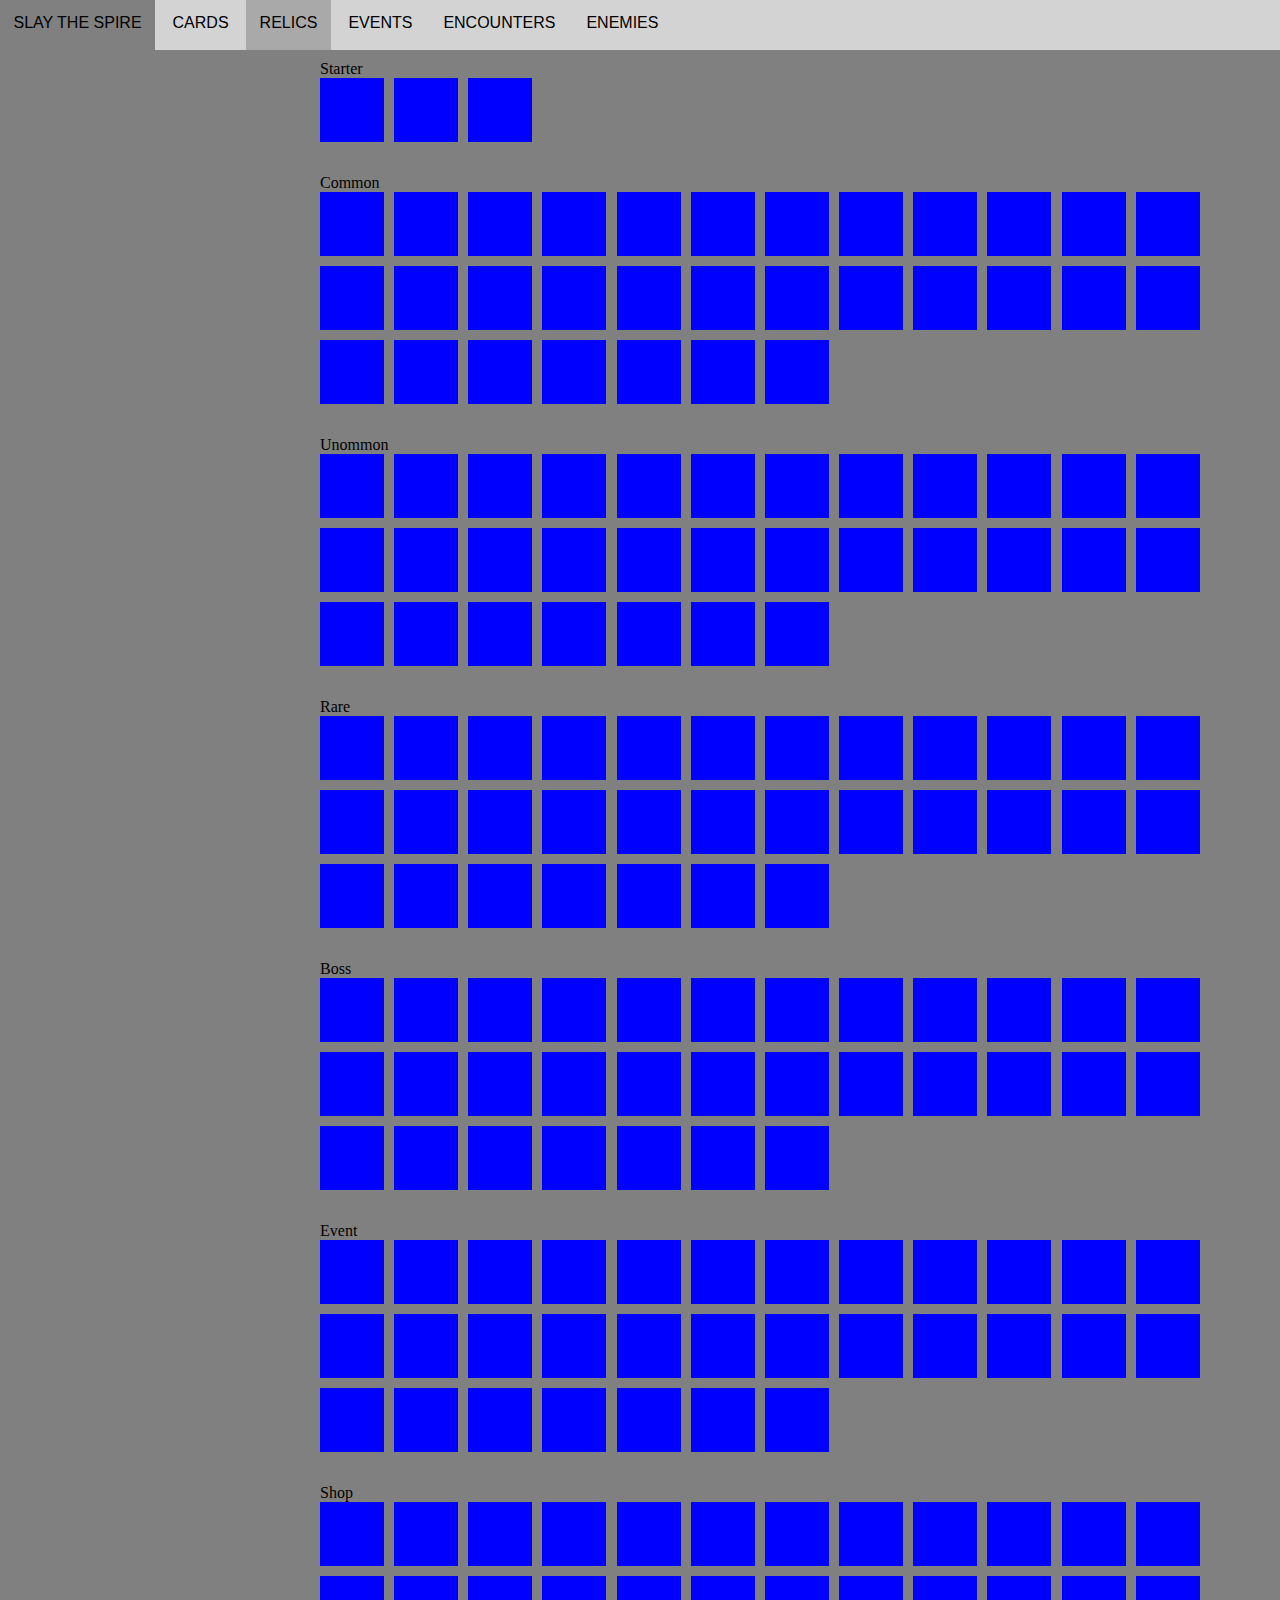
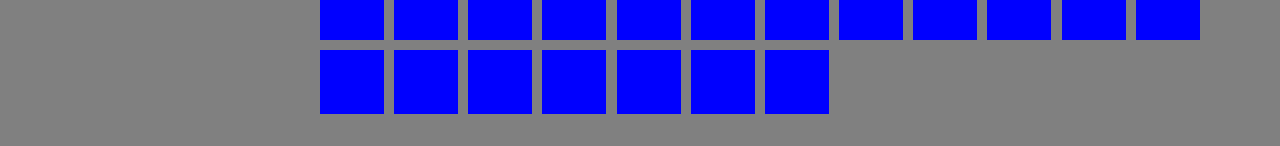
==== relics.html @ 2cd570bb "Minor consistency fix in navbar" ====
<html>
  <head>
    <title>Spire Buddy -- Relics</title>
    <link rel="stylesheet" type="text/css" href="style.css" />
  </head>
  <body>
    <header>
      <!--- TODO probably logo or something instead of just name -->
      <span class="title">Slay the Spire</span>
      <span class="nav-item">
        <a href="/">Cards</a>
      </span>
      <span class="nav-item active">
        <a href="#">Relics</a>
      </span>
      <span class="nav-item">
        <a href="/events.html">Events</a>
      </span>
      <span class="nav-item">
        <a href="/encounters.html">Encounters</a>
      </span>
      <span class="nav-item">
        <a href="/enemies.html">Enemies</a>
      </span>
    </header>
    
    <div class="main">

      <div class="relic-container">

        <div class="relic-cat">
          <span class="relic-cat-name">Starter</span>
          <div class="relic-grid">
            <div class='relic'></div>
            <div class='relic'></div>
            <div class='relic'></div>
          </div>
        </div>

        <div class="relic-cat">
          <span class="relic-cat-name">Common</span>
          <div class="relic-grid">
            <div class='relic'></div>
            <div class='relic'></div>
            <div class='relic'></div>
            <div class='relic'></div>
            <div class='relic'></div>
            <div class='relic'></div>
            <div class='relic'></div>
            <div class='relic'></div>
            <div class='relic'></div>
            <div class='relic'></div>
            <div class='relic'></div>
            <div class='relic'></div>
            <div class='relic'></div>
            <div class='relic'></div>
            <div class='relic'></div>
            <div class='relic'></div>
            <div class='relic'></div>
            <div class='relic'></div>
            <div class='relic'></div>
            <div class='relic'></div>
            <div class='relic'></div>
            <div class='relic'></div>
            <div class='relic'></div>
            <div class='relic'></div>
            <div class='relic'></div>
            <div class='relic'></div>
            <div class='relic'></div>
            <div class='relic'></div>
            <div class='relic'></div>
            <div class='relic'></div>
            <div class='relic'></div>
          </div>
        </div>

        <div class="relic-cat">
          <span class="relic-cat-name">Unommon</span>
          <div class="relic-grid">
            <div class='relic'></div>
            <div class='relic'></div>
            <div class='relic'></div>
            <div class='relic'></div>
            <div class='relic'></div>
            <div class='relic'></div>
            <div class='relic'></div>
            <div class='relic'></div>
            <div class='relic'></div>
            <div class='relic'></div>
            <div class='relic'></div>
            <div class='relic'></div>
            <div class='relic'></div>
            <div class='relic'></div>
            <div class='relic'></div>
            <div class='relic'></div>
            <div class='relic'></div>
            <div class='relic'></div>
            <div class='relic'></div>
            <div class='relic'></div>
            <div class='relic'></div>
            <div class='relic'></div>
            <div class='relic'></div>
            <div class='relic'></div>
            <div class='relic'></div>
            <div class='relic'></div>
            <div class='relic'></div>
            <div class='relic'></div>
            <div class='relic'></div>
            <div class='relic'></div>
            <div class='relic'></div>
          </div>
        </div>

        <div class="relic-cat">
          <span class="relic-cat-name">Rare</span>
          <div class="relic-grid">
            <div class='relic'></div>
            <div class='relic'></div>
            <div class='relic'></div>
            <div class='relic'></div>
            <div class='relic'></div>
            <div class='relic'></div>
            <div class='relic'></div>
            <div class='relic'></div>
            <div class='relic'></div>
            <div class='relic'></div>
            <div class='relic'></div>
            <div class='relic'></div>
            <div class='relic'></div>
            <div class='relic'></div>
            <div class='relic'></div>
            <div class='relic'></div>
            <div class='relic'></div>
            <div class='relic'></div>
            <div class='relic'></div>
            <div class='relic'></div>
            <div class='relic'></div>
            <div class='relic'></div>
            <div class='relic'></div>
            <div class='relic'></div>
            <div class='relic'></div>
            <div class='relic'></div>
            <div class='relic'></div>
            <div class='relic'></div>
            <div class='relic'></div>
            <div class='relic'></div>
            <div class='relic'></div>
          </div>
        </div>

        <div class="relic-cat">
          <span class="relic-cat-name">Boss</span>
          <div class="relic-grid">
            <div class='relic'></div>
            <div class='relic'></div>
            <div class='relic'></div>
            <div class='relic'></div>
            <div class='relic'></div>
            <div class='relic'></div>
            <div class='relic'></div>
            <div class='relic'></div>
            <div class='relic'></div>
            <div class='relic'></div>
            <div class='relic'></div>
            <div class='relic'></div>
            <div class='relic'></div>
            <div class='relic'></div>
            <div class='relic'></div>
            <div class='relic'></div>
            <div class='relic'></div>
            <div class='relic'></div>
            <div class='relic'></div>
            <div class='relic'></div>
            <div class='relic'></div>
            <div class='relic'></div>
            <div class='relic'></div>
            <div class='relic'></div>
            <div class='relic'></div>
            <div class='relic'></div>
            <div class='relic'></div>
            <div class='relic'></div>
            <div class='relic'></div>
            <div class='relic'></div>
            <div class='relic'></div>
          </div>
        </div>


        <div class="relic-cat">
          <span class="relic-cat-name">Event</span>
          <div class="relic-grid">
            <div class='relic'></div>
            <div class='relic'></div>
            <div class='relic'></div>
            <div class='relic'></div>
            <div class='relic'></div>
            <div class='relic'></div>
            <div class='relic'></div>
            <div class='relic'></div>
            <div class='relic'></div>
            <div class='relic'></div>
            <div class='relic'></div>
            <div class='relic'></div>
            <div class='relic'></div>
            <div class='relic'></div>
            <div class='relic'></div>
            <div class='relic'></div>
            <div class='relic'></div>
            <div class='relic'></div>
            <div class='relic'></div>
            <div class='relic'></div>
            <div class='relic'></div>
            <div class='relic'></div>
            <div class='relic'></div>
            <div class='relic'></div>
            <div class='relic'></div>
            <div class='relic'></div>
            <div class='relic'></div>
            <div class='relic'></div>
            <div class='relic'></div>
            <div class='relic'></div>
            <div class='relic'></div>
          </div>
        </div>


        <div class="relic-cat">
          <span class="relic-cat-name">Shop</span>
          <div class="relic-grid">
            <div class='relic'></div>
            <div class='relic'></div>
            <div class='relic'></div>
            <div class='relic'></div>
            <div class='relic'></div>
            <div class='relic'></div>
            <div class='relic'></div>
            <div class='relic'></div>
            <div class='relic'></div>
            <div class='relic'></div>
            <div class='relic'></div>
            <div class='relic'></div>
            <div class='relic'></div>
            <div class='relic'></div>
            <div class='relic'></div>
            <div class='relic'></div>
            <div class='relic'></div>
            <div class='relic'></div>
            <div class='relic'></div>
            <div class='relic'></div>
            <div class='relic'></div>
            <div class='relic'></div>
            <div class='relic'></div>
            <div class='relic'></div>
            <div class='relic'></div>
            <div class='relic'></div>
            <div class='relic'></div>
            <div class='relic'></div>
            <div class='relic'></div>
            <div class='relic'></div>
            <div class='relic'></div>
          </div>
        </div>

      </div>

    </div>
  </body>
</html>
---- style.css ----
/*
 * TODO
 *
 * All colors need tweaking
 *
 */

body {
    background-color: grey;
    margin: 0;
    padding: 0;
}

header {
    height: 50px;
    position: fixed;
    width: 100%;
    background-color: lightgrey;
}

header a {
    display: inline-block;
    box-sizing: border-box;
    height: 50px;
    padding: 13.5px 13.5px 0;

    text-decoration: none;
    text-transform: uppercase;
    font-family: sans-serif;
    font-size: 16px;
    color: inherit;
}

header span {
    display: inline-block;
}

header span.title {
    box-sizing: border-box;
    height: 50px;
    padding: 13.5px 13.5px 0;

    text-transform: uppercase;
    font-family: sans-serif;
    font-size: 16px;

    background-color: grey;
}

header span.active {
    background-color: darkgrey;
}

header span.nav-item:hover {
    background-color: darkgrey;
}

.main {
    margin-left: 320px;
    padding-top: 60px;
}

.relic-container {
    padding-right: 80px;
}

.relic-cat {
    padding-bottom: 32px;
}

.relic-grid {
    display: grid;
    grid-template-columns: repeat(auto-fill, minmax(64px, 1fr));
    grid-gap: 10px;
}

.relic {
    width: 64px;
    height: 64px;
    background-color: blue;
}
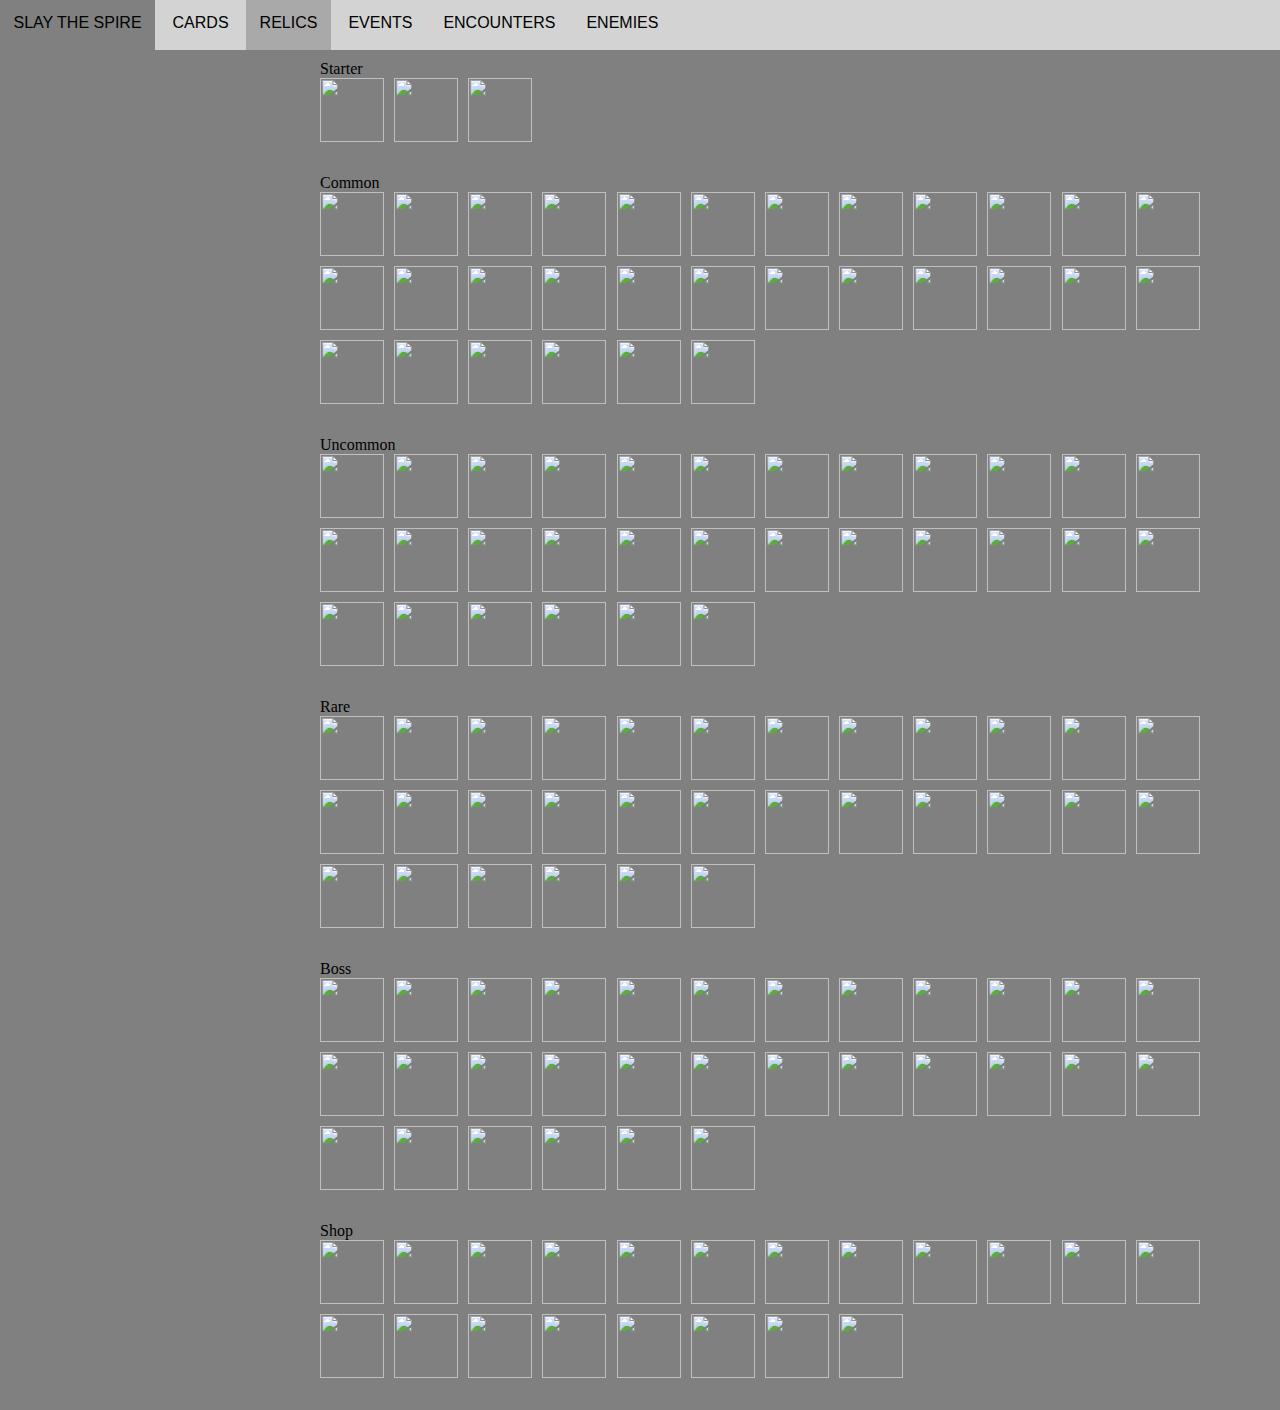
==== commit a623b131: "Relics" ====
--- a/relics.html
+++ b/relics.html
@@ -1,6 +1,6 @@
 <html>
   <head>
-    <title>Spire Buddy -- Relics</title>
+    <title>Relics -- Spire Buddy</title>
     <link rel="stylesheet" type="text/css" href="style.css" />
   </head>
   <body>
@@ -28,236 +28,1363 @@
 
       <div class="relic-container">
 
-        <div class="relic-cat">
-          <span class="relic-cat-name">Starter</span>
-          <div class="relic-grid">
-            <div class='relic'></div>
-            <div class='relic'></div>
-            <div class='relic'></div>
+        <div class='relic-cat'>
+          <span class='relic-cat-name'>Starter</span>
+          <div class='relic-grid'>
+            <div class='relic'>
+              <img src='http://localhost:8080/relics/BurningBlood.png' width='64', height='64'>
+              <span class='relic-sidebar'>
+                <img src='http://localhost:8080/relics/BurningBlood.png' width='128' height='128'>
+                <p class='relic-name'>Burning Blood</p>
+                <p class='relic-desc'>At the end of combat, heal <span class="hl-number">6</span> HP. </p>
+                <p class='relic-flavor'>Your body's own blood burns with an undying rage.</p>
+                <p class='ironclad-only'></p>
+              </span>
+            </div>
+            <div class='relic'>
+              <img src='http://localhost:8080/relics/CrackedCore.png' width='64', height='64'>
+              <span class='relic-sidebar'>
+                <img src='http://localhost:8080/relics/CrackedCore.png' width='128' height='128'>
+                <p class='relic-name'>Cracked Core</p>
+                <p class='relic-desc'>At the start of each combat, <span class="hl-keyword">Channel</span> <span class="hl-number">1</span> <span class="hl-keyword">Lightning.</span> </p>
+                <p class='relic-flavor'>The mysterious life force which powers the Automatons within the Spire. It appears to be cracked.</p>
+                <p class='defect-only'></p>
+              </span>
+            </div>
+            <div class='relic'>
+              <img src='http://localhost:8080/relics/RingoftheSnake.png' width='64', height='64'>
+              <span class='relic-sidebar'>
+                <img src='http://localhost:8080/relics/RingoftheSnake.png' width='128' height='128'>
+                <p class='relic-name'>Ring of the Snake</p>
+                <p class='relic-desc'>At the start of each combat, draw <span class="hl-number">2</span> additional cards. </p>
+                <p class='relic-flavor'>Made from a fossilized snake. Represents great skill as a huntress.</p>
+                <p class='silent-only'></p>
+              </span>
+            </div>
           </div>
         </div>
 
-        <div class="relic-cat">
-          <span class="relic-cat-name">Common</span>
-          <div class="relic-grid">
-            <div class='relic'></div>
-            <div class='relic'></div>
-            <div class='relic'></div>
-            <div class='relic'></div>
-            <div class='relic'></div>
-            <div class='relic'></div>
-            <div class='relic'></div>
-            <div class='relic'></div>
-            <div class='relic'></div>
-            <div class='relic'></div>
-            <div class='relic'></div>
-            <div class='relic'></div>
-            <div class='relic'></div>
-            <div class='relic'></div>
-            <div class='relic'></div>
-            <div class='relic'></div>
-            <div class='relic'></div>
-            <div class='relic'></div>
-            <div class='relic'></div>
-            <div class='relic'></div>
-            <div class='relic'></div>
-            <div class='relic'></div>
-            <div class='relic'></div>
-            <div class='relic'></div>
-            <div class='relic'></div>
-            <div class='relic'></div>
-            <div class='relic'></div>
-            <div class='relic'></div>
-            <div class='relic'></div>
-            <div class='relic'></div>
-            <div class='relic'></div>
+        <div class='relic-cat'>
+          <span class='relic-cat-name'>Common</span>
+          <div class='relic-grid'>
+            <div class='relic'>
+              <img src='http://localhost:8080/relics/Anchor.png' width='64', height='64'>
+              <span class='relic-sidebar'>
+                <img src='http://localhost:8080/relics/Anchor.png' width='128' height='128'>
+                <p class='relic-name'>Anchor</p>
+                <p class='relic-desc'>Start each combat with <span class="hl-number">10</span> <span class="hl-keyword">Block.</span> </p>
+                <p class='relic-flavor'>Holding this miniature trinket, you feel heavier and more stable.</p>
+              </span>
+            </div>
+            <div class='relic'>
+              <img src='http://localhost:8080/relics/AncientTeaSet.png' width='64', height='64'>
+              <span class='relic-sidebar'>
+                <img src='http://localhost:8080/relics/AncientTeaSet.png' width='128' height='128'>
+                <p class='relic-name'>Ancient Tea Set</p>
+                <p class='relic-desc'>Whenever you enter a Rest Site, start the next combat with [R] [R] . </p>
+                <p class='relic-flavor'>The key to a refreshing night's rest.</p>
+              </span>
+            </div>
+            <div class='relic'>
+              <img src='http://localhost:8080/relics/ArtofWar.png' width='64', height='64'>
+              <span class='relic-sidebar'>
+                <img src='http://localhost:8080/relics/ArtofWar.png' width='128' height='128'>
+                <p class='relic-name'>Art of War</p>
+                <p class='relic-desc'>If you do not play any <span class="hl-keyword">Attacks</span> during your turn, gain an extra [R] next turn. </p>
+                <p class='relic-flavor'>This ancient manuscript contains wisdom from a past age.</p>
+              </span>
+            </div>
+            <div class='relic'>
+              <img src='http://localhost:8080/relics/BagofMarbles.png' width='64', height='64'>
+              <span class='relic-sidebar'>
+                <img src='http://localhost:8080/relics/BagofMarbles.png' width='128' height='128'>
+                <p class='relic-name'>Bag of Marbles</p>
+                <p class='relic-desc'>At the start of each combat, apply <span class="hl-number">1</span> <span class="hl-keyword">Vulnerable</span> to ALL enemies. </p>
+                <p class='relic-flavor'>A once popular toy in the City. Useful for throwing enemies off balance.</p>
+              </span>
+            </div>
+            <div class='relic'>
+              <img src='http://localhost:8080/relics/BagofPreparation.png' width='64', height='64'>
+              <span class='relic-sidebar'>
+                <img src='http://localhost:8080/relics/BagofPreparation.png' width='128' height='128'>
+                <p class='relic-name'>Bag of Preparation</p>
+                <p class='relic-desc'>At the start of each combat, draw <span class="hl-number">2</span> additional cards. </p>
+                <p class='relic-flavor'>Oversized adventurer's pack. Has many pockets and straps.</p>
+              </span>
+            </div>
+            <div class='relic'>
+              <img src='http://localhost:8080/relics/BloodVial.png' width='64', height='64'>
+              <span class='relic-sidebar'>
+                <img src='http://localhost:8080/relics/BloodVial.png' width='128' height='128'>
+                <p class='relic-name'>Blood Vial</p>
+                <p class='relic-desc'>At the start of each combat, heal <span class="hl-number">2</span> HP. </p>
+                <p class='relic-flavor'>A vial containing the blood of a pure and elder vampire.</p>
+              </span>
+            </div>
+            <div class='relic'>
+              <img src='http://localhost:8080/relics/BronzeScales.png' width='64', height='64'>
+              <span class='relic-sidebar'>
+                <img src='http://localhost:8080/relics/BronzeScales.png' width='128' height='128'>
+                <p class='relic-name'>Bronze Scales</p>
+                <p class='relic-desc'>At the start of each combat, gain <span class="hl-number">3</span> <span class="hl-keyword">Thorns.</span> </p>
+                <p class='relic-flavor'>The sharp scales of the Guardian. Rearranges itself to protect its user. </p>
+              </span>
+            </div>
+            <div class='relic'>
+              <img src='http://localhost:8080/relics/CentennialPuzzle.png' width='64', height='64'>
+              <span class='relic-sidebar'>
+                <img src='http://localhost:8080/relics/CentennialPuzzle.png' width='128' height='128'>
+                <p class='relic-name'>Centennial Puzzle</p>
+                <p class='relic-desc'>The first time you lose HP each combat, draw <span class="hl-number">3</span> cards. </p>
+                <p class='relic-flavor'>Upon solving the puzzle you feel a powerful warmth in your chest.</p>
+              </span>
+            </div>
+            <div class='relic'>
+              <img src='http://localhost:8080/relics/DataDisk.png' width='64', height='64'>
+              <span class='relic-sidebar'>
+                <img src='http://localhost:8080/relics/DataDisk.png' width='128' height='128'>
+                <p class='relic-name'>Data Disk</p>
+                <p class='relic-desc'>Start each combat with <span class="hl-number">1</span> <span class="hl-keyword">Focus.</span> </p>
+                <p class='relic-flavor'>This disk contains precious data on birds and snakes.</p>
+                <p class='defect-only'></p>
+              </span>
+            </div>
+            <div class='relic'>
+              <img src='http://localhost:8080/relics/DreamCatcher.png' width='64', height='64'>
+              <span class='relic-sidebar'>
+                <img src='http://localhost:8080/relics/DreamCatcher.png' width='128' height='128'>
+                <p class='relic-name'>Dream Catcher</p>
+                <p class='relic-desc'>Whenever you <span class="hl-keyword">Rest,</span> you may add a card to your deck. </p>
+                <p class='relic-flavor'>The northern tribes would often use dream catchers at night, believing they led to self improvement.</p>
+              </span>
+            </div>
+            <div class='relic'>
+              <img src='http://localhost:8080/relics/HappyFlower.png' width='64', height='64'>
+              <span class='relic-sidebar'>
+                <img src='http://localhost:8080/relics/HappyFlower.png' width='128' height='128'>
+                <p class='relic-name'>Happy Flower</p>
+                <p class='relic-desc'>Every <span class="hl-number">3</span> turns, gain [R] . </p>
+                <p class='relic-flavor'>This unceasingly joyous plant is a popular novelty item among nobles.</p>
+              </span>
+            </div>
+            <div class='relic'>
+              <img src='http://localhost:8080/relics/JuzuBracelet.png' width='64', height='64'>
+              <span class='relic-sidebar'>
+                <img src='http://localhost:8080/relics/JuzuBracelet.png' width='128' height='128'>
+                <p class='relic-name'>Juzu Bracelet</p>
+                <p class='relic-desc'>Regular enemy combats are no longer encountered in <span class="hl-keyword">?</span> rooms. </p>
+                <p class='relic-flavor'>A ward against the unknown.</p>
+              </span>
+            </div>
+            <div class='relic'>
+              <img src='http://localhost:8080/relics/Lantern.png' width='64', height='64'>
+              <span class='relic-sidebar'>
+                <img src='http://localhost:8080/relics/Lantern.png' width='128' height='128'>
+                <p class='relic-name'>Lantern</p>
+                <p class='relic-desc'>Gain [R] on the first turn of each combat. </p>
+                <p class='relic-flavor'>An eerie lantern which illuminates only for the wielder.</p>
+              </span>
+            </div>
+            <div class='relic'>
+              <img src='http://localhost:8080/relics/MawBank.png' width='64', height='64'>
+              <span class='relic-sidebar'>
+                <img src='http://localhost:8080/relics/MawBank.png' width='128' height='128'>
+                <p class='relic-name'>Maw Bank</p>
+                <p class='relic-desc'>Whenever you climb a floor, gain <span class="hl-number">12</span> <span class="hl-keyword">Gold.</span> No longer works when you spend any <span class="hl-keyword">Gold</span> at the shop. </p>
+                <p class='relic-flavor'>Surprisingly popular, despite maw attacks being a regular occurrence.</p>
+              </span>
+            </div>
+            <div class='relic'>
+              <img src='http://localhost:8080/relics/OddlySmoothStone.png' width='64', height='64'>
+              <span class='relic-sidebar'>
+                <img src='http://localhost:8080/relics/OddlySmoothStone.png' width='128' height='128'>
+                <p class='relic-name'>Oddly Smooth Stone</p>
+                <p class='relic-desc'>Start each combat with <span class="hl-number">1</span> <span class="hl-keyword">Dexterity.</span> </p>
+                <p class='relic-flavor'>You have never seen something so smooth and pristine. This must be the work of the Ancients.</p>
+              </span>
+            </div>
+            <div class='relic'>
+              <img src='http://localhost:8080/relics/Omamori.png' width='64', height='64'>
+              <span class='relic-sidebar'>
+                <img src='http://localhost:8080/relics/Omamori.png' width='128' height='128'>
+                <p class='relic-name'>Omamori</p>
+                <p class='relic-desc'>Negate the next <span class="hl-number">2</span> <span class="hl-red">Curses</span> you obtain. </p>
+                <p class='relic-flavor'>A common charm for staving off vile spirits. This one seems to possess a spark of divine energy.</p>
+              </span>
+            </div>
+            <div class='relic'>
+              <img src='http://localhost:8080/relics/Orichalcum.png' width='64', height='64'>
+              <span class='relic-sidebar'>
+                <img src='http://localhost:8080/relics/Orichalcum.png' width='128' height='128'>
+                <p class='relic-name'>Orichalcum</p>
+                <p class='relic-desc'>If you end your turn without <span class="hl-keyword">Block,</span> gain <span class="hl-number">6</span> <span class="hl-keyword">Block.</span> </p>
+                <p class='relic-flavor'>A green tinted metal of an unknown origin. Seemingly indestructible.</p>
+              </span>
+            </div>
+            <div class='relic'>
+              <img src='http://localhost:8080/relics/PenNib.png' width='64', height='64'>
+              <span class='relic-sidebar'>
+                <img src='http://localhost:8080/relics/PenNib.png' width='128' height='128'>
+                <p class='relic-name'>Pen Nib</p>
+                <p class='relic-desc'>Every <span class="hl-number">10th</span> <span class="hl-keyword">Attack</span> you play deals double damage. </p>
+                <p class='relic-flavor'>Holding the nib, you can see everyone ever slain by a previous owner of the pen. A violent history.</p>
+              </span>
+            </div>
+            <div class='relic'>
+              <img src='http://localhost:8080/relics/PotionBelt.png' width='64', height='64'>
+              <span class='relic-sidebar'>
+                <img src='http://localhost:8080/relics/PotionBelt.png' width='128' height='128'>
+                <p class='relic-name'>Potion Belt</p>
+                <p class='relic-desc'>Upon pickup, gain <span class="hl-number">2</span> Potion slots. </p>
+                <p class='relic-flavor'>I can hold more Potions using this belt!</p>
+              </span>
+            </div>
+            <div class='relic'>
+              <img src='http://localhost:8080/relics/PreservedInsect.png' width='64', height='64'>
+              <span class='relic-sidebar'>
+                <img src='http://localhost:8080/relics/PreservedInsect.png' width='128' height='128'>
+                <p class='relic-name'>Preserved Insect</p>
+                <p class='relic-desc'>Enemies in Elite rooms have <span class="hl-number">25%</span> less HP. </p>
+                <p class='relic-flavor'>The insect seems to create a shrinking aura that targets particularly large enemies.</p>
+              </span>
+            </div>
+            <div class='relic'>
+              <img src='http://localhost:8080/relics/RedSkull.png' width='64', height='64'>
+              <span class='relic-sidebar'>
+                <img src='http://localhost:8080/relics/RedSkull.png' width='128' height='128'>
+                <p class='relic-name'>Red Skull</p>
+                <p class='relic-desc'>While your HP is at or below <span class="hl-number">50%,</span> you have <span class="hl-number">3</span> additional <span class="hl-keyword">Strength.</span> </p>
+                <p class='relic-flavor'>A small skull covered in ornamental paint.</p>
+                <p class='ironclad-only'></p>
+              </span>
+            </div>
+            <div class='relic'>
+              <img src='http://localhost:8080/relics/RegalPillow.png' width='64', height='64'>
+              <span class='relic-sidebar'>
+                <img src='http://localhost:8080/relics/RegalPillow.png' width='128' height='128'>
+                <p class='relic-name'>Regal Pillow</p>
+                <p class='relic-desc'>Heal an additional <span class="hl-number">15</span> HP when you <span class="hl-keyword">Rest.</span> </p>
+                <p class='relic-flavor'>Now you can get a proper night's rest.</p>
+              </span>
+            </div>
+            <div class='relic'>
+              <img src='http://localhost:8080/relics/SmilingMask.png' width='64', height='64'>
+              <span class='relic-sidebar'>
+                <img src='http://localhost:8080/relics/SmilingMask.png' width='128' height='128'>
+                <p class='relic-name'>Smiling Mask</p>
+                <p class='relic-desc'>The merchant's card removal service now always costs <span class="hl-number">50</span> <span class="hl-keyword">Gold.</span> </p>
+                <p class='relic-flavor'>Mask worn by the merchant. He must have spares...</p>
+              </span>
+            </div>
+            <div class='relic'>
+              <img src='http://localhost:8080/relics/SnakeSkull.png' width='64', height='64'>
+              <span class='relic-sidebar'>
+                <img src='http://localhost:8080/relics/SnakeSkull.png' width='128' height='128'>
+                <p class='relic-name'>Snecko Skull</p>
+                <p class='relic-desc'>Whenever you apply <span class="hl-keyword">Poison,</span> apply an additional <span class="hl-number">1</span> <span class="hl-keyword">Poison.</span> </p>
+                <p class='relic-flavor'>A snecko skull in pristine condition. Mysteriously clean and smooth, dirt and grime fall off inexplicably.</p>
+                <p class='silent-only'></p>
+              </span>
+            </div>
+            <div class='relic'>
+              <img src='http://localhost:8080/relics/Strawberry.png' width='64', height='64'>
+              <span class='relic-sidebar'>
+                <img src='http://localhost:8080/relics/Strawberry.png' width='128' height='128'>
+                <p class='relic-name'>Strawberry</p>
+                <p class='relic-desc'>Upon pickup, raise your Max HP by <span class="hl-number">7.</span> </p>
+                <p class='relic-flavor'>"Delicious! Haven't seen any of these since the blight." - Ranwid</p>
+              </span>
+            </div>
+            <div class='relic'>
+              <img src='http://localhost:8080/relics/Boot.png' width='64', height='64'>
+              <span class='relic-sidebar'>
+                <img src='http://localhost:8080/relics/Boot.png' width='128' height='128'>
+                <p class='relic-name'>The Boot</p>
+                <p class='relic-desc'>Whenever you would deal <span class="hl-number">4</span> or less unblocked <span class="hl-keyword">Attack</span> damage, increase it to <span class="hl-number">5.</span> </p>
+                <p class='relic-flavor'>When wound up, the boot grows larger in size.</p>
+              </span>
+            </div>
+            <div class='relic'>
+              <img src='http://localhost:8080/relics/TinyChest.png' width='64', height='64'>
+              <span class='relic-sidebar'>
+                <img src='http://localhost:8080/relics/TinyChest.png' width='128' height='128'>
+                <p class='relic-name'>Tiny Chest</p>
+                <p class='relic-desc'>Gain <span class="hl-number">30</span> <span class="hl-keyword">Gold.</span> You are <span class="hl-number">10%</span> more likely to find treasure in ? rooms. </p>
+                <p class='relic-flavor'>"A fine prototype." - The Architect</p>
+              </span>
+            </div>
+            <div class='relic'>
+              <img src='http://localhost:8080/relics/Vajra.png' width='64', height='64'>
+              <span class='relic-sidebar'>
+                <img src='http://localhost:8080/relics/Vajra.png' width='128' height='128'>
+                <p class='relic-name'>Vajra</p>
+                <p class='relic-desc'>Start each combat with <span class="hl-number">1</span> <span class="hl-keyword">Strength.</span> </p>
+                <p class='relic-flavor'>An ornamental relic given to warriors displaying glory in battle.</p>
+              </span>
+            </div>
+            <div class='relic'>
+              <img src='http://localhost:8080/relics/WarPaint.png' width='64', height='64'>
+              <span class='relic-sidebar'>
+                <img src='http://localhost:8080/relics/WarPaint.png' width='128' height='128'>
+                <p class='relic-name'>War Paint</p>
+                <p class='relic-desc'>Upon pickup, <span class="hl-keyword">Upgrade</span> <span class="hl-number">2</span> random <span class="hl-keyword">Skills.</span> </p>
+                <p class='relic-flavor'>In the past, Ironclads would create wards using enchanted war paint before charging into battle.</p>
+              </span>
+            </div>
+            <div class='relic'>
+              <img src='http://localhost:8080/relics/Whetstone.png' width='64', height='64'>
+              <span class='relic-sidebar'>
+                <img src='http://localhost:8080/relics/Whetstone.png' width='128' height='128'>
+                <p class='relic-name'>Whetstone</p>
+                <p class='relic-desc'>Upon pickup, <span class="hl-keyword">Upgrade</span> <span class="hl-number">2</span> random <span class="hl-keyword">Attacks.</span> </p>
+                <p class='relic-flavor'>"Flesh never beats steel." - Kublai the Great</p>
+              </span>
+            </div>
           </div>
         </div>
 
-        <div class="relic-cat">
-          <span class="relic-cat-name">Unommon</span>
-          <div class="relic-grid">
-            <div class='relic'></div>
-            <div class='relic'></div>
-            <div class='relic'></div>
-            <div class='relic'></div>
-            <div class='relic'></div>
-            <div class='relic'></div>
-            <div class='relic'></div>
-            <div class='relic'></div>
-            <div class='relic'></div>
-            <div class='relic'></div>
-            <div class='relic'></div>
-            <div class='relic'></div>
-            <div class='relic'></div>
-            <div class='relic'></div>
-            <div class='relic'></div>
-            <div class='relic'></div>
-            <div class='relic'></div>
-            <div class='relic'></div>
-            <div class='relic'></div>
-            <div class='relic'></div>
-            <div class='relic'></div>
-            <div class='relic'></div>
-            <div class='relic'></div>
-            <div class='relic'></div>
-            <div class='relic'></div>
-            <div class='relic'></div>
-            <div class='relic'></div>
-            <div class='relic'></div>
-            <div class='relic'></div>
-            <div class='relic'></div>
-            <div class='relic'></div>
+        <div class='relic-cat'>
+          <span class='relic-cat-name'>Uncommon</span>
+          <div class='relic-grid'>
+            <div class='relic'>
+              <img src='http://localhost:8080/relics/BlueCandle.png' width='64', height='64'>
+              <span class='relic-sidebar'>
+                <img src='http://localhost:8080/relics/BlueCandle.png' width='128' height='128'>
+                <p class='relic-name'>Blue Candle</p>
+                <p class='relic-desc'>Unplayable <span class="hl-keyword">Curse</span> cards can now be played. <br>
+            <br>
+            Playing a <span class="hl-keyword">Curse</span> will make you lose <span class="hl-number">1</span> HP and <span class="hl-keyword">Exhausts</span> the card. </p>
+                <p class='relic-flavor'>The flame ignites when shrouded in darkness.</p>
+              </span>
+            </div>
+            <div class='relic'>
+              <img src='http://localhost:8080/relics/BottledFlame.png' width='64', height='64'>
+              <span class='relic-sidebar'>
+                <img src='http://localhost:8080/relics/BottledFlame.png' width='128' height='128'>
+                <p class='relic-name'>Bottled Flame</p>
+                <p class='relic-desc'>Upon pickup, choose an <span class="hl-keyword">Attack</span> card. At the start of each combat, this card will be in your hand. </p>
+                <p class='relic-flavor'>Inside the bottle resides a flame that eternally burns.</p>
+              </span>
+            </div>
+            <div class='relic'>
+              <img src='http://localhost:8080/relics/BottledLightning.png' width='64', height='64'>
+              <span class='relic-sidebar'>
+                <img src='http://localhost:8080/relics/BottledLightning.png' width='128' height='128'>
+                <p class='relic-name'>Bottled Lightning</p>
+                <p class='relic-desc'>Upon pickup, choose a <span class="hl-keyword">Skill</span> card. At the start of each combat, this card will be in your hand. </p>
+                <p class='relic-flavor'>Peering into the swirling maelstrom, you see a part of yourself staring back.</p>
+              </span>
+            </div>
+            <div class='relic'>
+              <img src='http://localhost:8080/relics/BottledTornado.png' width='64', height='64'>
+              <span class='relic-sidebar'>
+                <img src='http://localhost:8080/relics/BottledTornado.png' width='128' height='128'>
+                <p class='relic-name'>Bottled Tornado</p>
+                <p class='relic-desc'>Upon pickup, choose a <span class="hl-keyword">Power</span> card. At the start of each combat, this card will be in your hand. </p>
+                <p class='relic-flavor'>The bottle gently hums and whirs.</p>
+              </span>
+            </div>
+            <div class='relic'>
+              <img src='http://localhost:8080/relics/DarkstonePeriapt.png' width='64', height='64'>
+              <span class='relic-sidebar'>
+                <img src='http://localhost:8080/relics/DarkstonePeriapt.png' width='128' height='128'>
+                <p class='relic-name'>Darkstone Periapt</p>
+                <p class='relic-desc'>Whenever you obtain a <span class="hl-keyword">Curse,</span> increase your Max HP by <span class="hl-number">6.</span> </p>
+                <p class='relic-flavor'>The stone draws power from dark energy, converting it into vitality for the wearer.</p>
+              </span>
+            </div>
+            <div class='relic'>
+              <img src='http://localhost:8080/relics/FrozenEgg2.png' width='64', height='64'>
+              <span class='relic-sidebar'>
+                <img src='http://localhost:8080/relics/FrozenEgg2.png' width='128' height='128'>
+                <p class='relic-name'>Frozen Egg</p>
+                <p class='relic-desc'>Whenever you add a <span class="hl-keyword">Power</span> card to your deck, it is <span class="hl-keyword">Upgraded.</span> </p>
+                <p class='relic-flavor'>The egg lies inert and frozen, never to hatch.</p>
+              </span>
+            </div>
+            <div class='relic'>
+              <img src='http://localhost:8080/relics/Cables.png' width='64', height='64'>
+              <span class='relic-sidebar'>
+                <img src='http://localhost:8080/relics/Cables.png' width='128' height='128'>
+                <p class='relic-name'>Gold-Plated Cables</p>
+                <p class='relic-desc'>Your rightmost Orb triggers its passive an additional time. </p>
+                <p class='relic-flavor'>"Interesting! Even automatons are affected by placebo." - Ranwid</p>
+                <p class='defect-only'></p>
+              </span>
+            </div>
+            <div class='relic'>
+              <img src='http://localhost:8080/relics/GremlinHorn.png' width='64', height='64'>
+              <span class='relic-sidebar'>
+                <img src='http://localhost:8080/relics/GremlinHorn.png' width='128' height='128'>
+                <p class='relic-name'>Gremlin Horn</p>
+                <p class='relic-desc'>Whenever an enemy dies, gain [R] and draw <span class="hl-number">1</span> card. </p>
+                <p class='relic-flavor'>"Gremlin Nobs are capable of growing until the day they die. Remarkable." - Ranwid</p>
+              </span>
+            </div>
+            <div class='relic'>
+              <img src='http://localhost:8080/relics/Kunai.png' width='64', height='64'>
+              <span class='relic-sidebar'>
+                <img src='http://localhost:8080/relics/Kunai.png' width='128' height='128'>
+                <p class='relic-name'>Kunai</p>
+                <p class='relic-desc'>Every time you play <span class="hl-number">3</span> <span class="hl-keyword">Attacks</span> in a single turn, gain <span class="hl-number">1</span> <span class="hl-keyword">Dexterity.</span> </p>
+                <p class='relic-flavor'>A blade favored by assassins for its lethality at range.</p>
+              </span>
+            </div>
+            <div class='relic'>
+              <img src='http://localhost:8080/relics/LetterOpener.png' width='64', height='64'>
+              <span class='relic-sidebar'>
+                <img src='http://localhost:8080/relics/LetterOpener.png' width='128' height='128'>
+                <p class='relic-name'>Letter Opener</p>
+                <p class='relic-desc'>Every time you play <span class="hl-number">3</span> Skills in a single turn, deal <span class="hl-number">5</span> damage to ALL enemies. </p>
+                <p class='relic-flavor'>Unnaturally sharp.</p>
+              </span>
+            </div>
+            <div class='relic'>
+              <img src='http://localhost:8080/relics/Matryoshka.png' width='64', height='64'>
+              <span class='relic-sidebar'>
+                <img src='http://localhost:8080/relics/Matryoshka.png' width='128' height='128'>
+                <p class='relic-name'>Matryoshka</p>
+                <p class='relic-desc'>The next <span class="hl-number">2</span> chests you open contain <span class="hl-number">2</span> <span class="hl-keyword">Relics.</span> (Excludes boss chests) </p>
+                <p class='relic-flavor'>A stackable set of painted dolls. The paint depicts an unknown bird with white eyes and blue feathers.</p>
+              </span>
+            </div>
+            <div class='relic'>
+              <img src='http://localhost:8080/relics/MeatontheBone.png' width='64', height='64'>
+              <span class='relic-sidebar'>
+                <img src='http://localhost:8080/relics/MeatontheBone.png' width='128' height='128'>
+                <p class='relic-name'>Meat on the Bone</p>
+                <p class='relic-desc'>If your HP is at or below <span class="hl-number">50%</span> at the end of combat, heal <span class="hl-number">12</span> HP. </p>
+                <p class='relic-flavor'>The meat keeps replenishing, never seeming to fully run out.</p>
+              </span>
+            </div>
+            <div class='relic'>
+              <img src='http://localhost:8080/relics/MercuryHourglass.png' width='64', height='64'>
+              <span class='relic-sidebar'>
+                <img src='http://localhost:8080/relics/MercuryHourglass.png' width='128' height='128'>
+                <p class='relic-name'>Mercury Hourglass</p>
+                <p class='relic-desc'>At the start of your turn, deal <span class="hl-number">3</span> damage to ALL enemies. </p>
+                <p class='relic-flavor'>An enchanted hourglass that endlessly drips.</p>
+              </span>
+            </div>
+            <div class='relic'>
+              <img src='http://localhost:8080/relics/MoltenEgg2.png' width='64', height='64'>
+              <span class='relic-sidebar'>
+                <img src='http://localhost:8080/relics/MoltenEgg2.png' width='128' height='128'>
+                <p class='relic-name'>Molten Egg</p>
+                <p class='relic-desc'>Whenever you add an <span class="hl-keyword">Attack</span> card to your deck, it is <span class="hl-keyword">Upgraded.</span> </p>
+                <p class='relic-flavor'>The egg of a Phoenix. It glows red hot with a simmering lava.</p>
+              </span>
+            </div>
+            <div class='relic'>
+              <img src='http://localhost:8080/relics/MummifiedHand.png' width='64', height='64'>
+              <span class='relic-sidebar'>
+                <img src='http://localhost:8080/relics/MummifiedHand.png' width='128' height='128'>
+                <p class='relic-name'>Mummified Hand</p>
+                <p class='relic-desc'>Whenever you play a <span class="hl-keyword">Power,</span> a random card in your hand costs <span class="hl-number">0</span> for the turn. </p>
+                <p class='relic-flavor'>Frequently twitches, especially when your pulse is high.</p>
+              </span>
+            </div>
+            <div class='relic'>
+              <img src='http://localhost:8080/relics/NinjaScroll.png' width='64', height='64'>
+              <span class='relic-sidebar'>
+                <img src='http://localhost:8080/relics/NinjaScroll.png' width='128' height='128'>
+                <p class='relic-name'>Ninja Scroll</p>
+                <p class='relic-desc'>Start each combat with <span class="hl-number">3</span> <span class="hl-keyword">Shivs</span> in hand. </p>
+                <p class='relic-flavor'>Contains the secrets of assassination.</p>
+                <p class='silent-only'></p>
+              </span>
+            </div>
+            <div class='relic'>
+              <img src='http://localhost:8080/relics/OrnamentalFan.png' width='64', height='64'>
+              <span class='relic-sidebar'>
+                <img src='http://localhost:8080/relics/OrnamentalFan.png' width='128' height='128'>
+                <p class='relic-name'>Ornamental Fan</p>
+                <p class='relic-desc'>Every time you play <span class="hl-number">3</span> <span class="hl-keyword">Attacks</span> in a single turn, gain <span class="hl-number">4</span> <span class="hl-keyword">Block.</span> </p>
+                <p class='relic-flavor'>The fan seems to extend and harden as blood is spilled.</p>
+              </span>
+            </div>
+            <div class='relic'>
+              <img src='http://localhost:8080/relics/Pantograph.png' width='64', height='64'>
+              <span class='relic-sidebar'>
+                <img src='http://localhost:8080/relics/Pantograph.png' width='128' height='128'>
+                <p class='relic-name'>Pantograph</p>
+                <p class='relic-desc'>At the start of boss combats, heal <span class="hl-number">25</span> HP. </p>
+                <p class='relic-flavor'>"Solid foundations are not accidental. Tools for planning are a must." - The Architect</p>
+              </span>
+            </div>
+            <div class='relic'>
+              <img src='http://localhost:8080/relics/PaperCrane.png' width='64', height='64'>
+              <span class='relic-sidebar'>
+                <img src='http://localhost:8080/relics/PaperCrane.png' width='128' height='128'>
+                <p class='relic-name'>Paper Krane</p>
+                <p class='relic-desc'>Enemies with <span class="hl-keyword">Weak</span> deal <span class="hl-number">40%</span> less damage rather than <span class="hl-number">25%.</span> </p>
+                <p class='relic-flavor'>An origami of a creature from a past age.</p>
+                <p class='silent-only'></p>
+              </span>
+            </div>
+            <div class='relic'>
+              <img src='http://localhost:8080/relics/PaperFrog.png' width='64', height='64'>
+              <span class='relic-sidebar'>
+                <img src='http://localhost:8080/relics/PaperFrog.png' width='128' height='128'>
+                <p class='relic-name'>Paper Phrog</p>
+                <p class='relic-desc'>Enemies with <span class="hl-keyword">Vulnerable</span> take <span class="hl-number">75%</span> more damage rather than <span class="hl-number">50%.</span> </p>
+                <p class='relic-flavor'>The paper continually folds and unfolds itself into the shape of a small creature.</p>
+                <p class='ironclad-only'></p>
+              </span>
+            </div>
+            <div class='relic'>
+              <img src='http://localhost:8080/relics/Pear.png' width='64', height='64'>
+              <span class='relic-sidebar'>
+                <img src='http://localhost:8080/relics/Pear.png' width='128' height='128'>
+                <p class='relic-name'>Pear</p>
+                <p class='relic-desc'>Upon pickup, raise your Max HP by <span class="hl-number">10.</span> </p>
+                <p class='relic-flavor'>A common fruit before the Spireblight.</p>
+              </span>
+            </div>
+            <div class='relic'>
+              <img src='http://localhost:8080/relics/QuestionCard.png' width='64', height='64'>
+              <span class='relic-sidebar'>
+                <img src='http://localhost:8080/relics/QuestionCard.png' width='128' height='128'>
+                <p class='relic-name'>Question Card</p>
+                <p class='relic-desc'>On future Card Reward screens you have <span class="hl-keyword">1</span> additional card to choose from. </p>
+                <p class='relic-flavor'>"Those with more choices minimize the downside to chaos." - Kublai the Great</p>
+              </span>
+            </div>
+            <div class='relic'>
+              <img src='http://localhost:8080/relics/Dodecahedron.png' width='64', height='64'>
+              <span class='relic-sidebar'>
+                <img src='http://localhost:8080/relics/Dodecahedron.png' width='128' height='128'>
+                <p class='relic-name'>Runic Dodecahedron</p>
+                <p class='relic-desc'>If your HP is full, gain [R] at the start of each turn. </p>
+                <p class='relic-flavor'>The runes are indecipherable.</p>
+              </span>
+            </div>
+            <div class='relic'>
+              <img src='http://localhost:8080/relics/SelfFormingClay.png' width='64', height='64'>
+              <span class='relic-sidebar'>
+                <img src='http://localhost:8080/relics/SelfFormingClay.png' width='128' height='128'>
+                <p class='relic-name'>Self-Forming Clay</p>
+                <p class='relic-desc'>Whenever you lose HP in combat, gain <span class="hl-number">3</span> <span class="hl-keyword">Block</span> next turn. </p>
+                <p class='relic-flavor'>"Most curious! It appears to form itself loosely on my thoughts! Tele-clay?" - Ranwid</p>
+                <p class='ironclad-only'></p>
+              </span>
+            </div>
+            <div class='relic'>
+              <img src='http://localhost:8080/relics/Shuriken.png' width='64', height='64'>
+              <span class='relic-sidebar'>
+                <img src='http://localhost:8080/relics/Shuriken.png' width='128' height='128'>
+                <p class='relic-name'>Shuriken</p>
+                <p class='relic-desc'>Every time you play <span class="hl-number">3</span> <span class="hl-keyword">Attacks</span> in a single turn, gain <span class="hl-number">1</span> <span class="hl-keyword">Strength.</span> </p>
+                <p class='relic-flavor'>Lightweight throwing weapons. Recommend going for the eyes.</p>
+              </span>
+            </div>
+            <div class='relic'>
+              <img src='http://localhost:8080/relics/SingingBowl.png' width='64', height='64'>
+              <span class='relic-sidebar'>
+                <img src='http://localhost:8080/relics/SingingBowl.png' width='128' height='128'>
+                <p class='relic-name'>Singing Bowl</p>
+                <p class='relic-desc'>When adding cards to your deck, you may gain <span class="hl-number">+2</span> Max HP instead. </p>
+                <p class='relic-flavor'>This well-used artifact rings out with a beautiful melody when struck.</p>
+              </span>
+            </div>
+            <div class='relic'>
+              <img src='http://localhost:8080/relics/Sundial.png' width='64', height='64'>
+              <span class='relic-sidebar'>
+                <img src='http://localhost:8080/relics/Sundial.png' width='128' height='128'>
+                <p class='relic-name'>Sundial</p>
+                <p class='relic-desc'>Every <span class="hl-number">3</span> times you shuffle your draw pile, gain [R] [R] . </p>
+                <p class='relic-flavor'>"Early man's foolish obsession with time caused them to look to the sky for guidance, hoping for something permanent." - Zoroth</p>
+              </span>
+            </div>
+            <div class='relic'>
+              <img src='http://localhost:8080/relics/SymbioticVirus.png' width='64', height='64'>
+              <span class='relic-sidebar'>
+                <img src='http://localhost:8080/relics/SymbioticVirus.png' width='128' height='128'>
+                <p class='relic-name'>Symbiotic Virus</p>
+                <p class='relic-desc'>At the start of each combat, <span class="hl-keyword">Channel</span> <span class="hl-number">1</span> <span class="hl-keyword">Dark.</span> </p>
+                <p class='relic-flavor'>A little bit of bad can do a lot of good...</p>
+                <p class='defect-only'></p>
+              </span>
+            </div>
+            <div class='relic'>
+              <img src='http://localhost:8080/relics/TheCourier.png' width='64', height='64'>
+              <span class='relic-sidebar'>
+                <img src='http://localhost:8080/relics/TheCourier.png' width='128' height='128'>
+                <p class='relic-name'>The Courier</p>
+                <p class='relic-desc'>The merchant no longer runs out of cards, relics, or potions and his prices are reduced by <span class="hl-number">20%.</span> </p>
+                <p class='relic-flavor'>The merchant's personal pet!</p>
+              </span>
+            </div>
+            <div class='relic'>
+              <img src='http://localhost:8080/relics/ToxicEgg2.png' width='64', height='64'>
+              <span class='relic-sidebar'>
+                <img src='http://localhost:8080/relics/ToxicEgg2.png' width='128' height='128'>
+                <p class='relic-name'>Toxic Egg</p>
+                <p class='relic-desc'>Whenever you add a <span class="hl-keyword">Skill</span> card to your deck, it is <span class="hl-keyword">Upgraded.</span> </p>
+                <p class='relic-flavor'>"What a marvelous discovery! This appears to be the inert egg of some magical creature. Who or what created this?" - Ranwid</p>
+              </span>
+            </div>
           </div>
         </div>
 
-        <div class="relic-cat">
-          <span class="relic-cat-name">Rare</span>
-          <div class="relic-grid">
-            <div class='relic'></div>
-            <div class='relic'></div>
-            <div class='relic'></div>
-            <div class='relic'></div>
-            <div class='relic'></div>
-            <div class='relic'></div>
-            <div class='relic'></div>
-            <div class='relic'></div>
-            <div class='relic'></div>
-            <div class='relic'></div>
-            <div class='relic'></div>
-            <div class='relic'></div>
-            <div class='relic'></div>
-            <div class='relic'></div>
-            <div class='relic'></div>
-            <div class='relic'></div>
-            <div class='relic'></div>
-            <div class='relic'></div>
-            <div class='relic'></div>
-            <div class='relic'></div>
-            <div class='relic'></div>
-            <div class='relic'></div>
-            <div class='relic'></div>
-            <div class='relic'></div>
-            <div class='relic'></div>
-            <div class='relic'></div>
-            <div class='relic'></div>
-            <div class='relic'></div>
-            <div class='relic'></div>
-            <div class='relic'></div>
-            <div class='relic'></div>
+        <div class='relic-cat'>
+          <span class='relic-cat-name'>Rare</span>
+          <div class='relic-grid'>
+            <div class='relic'>
+              <img src='http://localhost:8080/relics/BirdFacedUrn.png' width='64', height='64'>
+              <span class='relic-sidebar'>
+                <img src='http://localhost:8080/relics/BirdFacedUrn.png' width='128' height='128'>
+                <p class='relic-name'>Bird-Faced Urn</p>
+                <p class='relic-desc'>Whenever you play a <span class="hl-keyword">Power,</span> heal <span class="hl-number">2</span> HP. </p>
+                <p class='relic-flavor'>This urn shows the crow god Mazaleth looking mischievous.</p>
+              </span>
+            </div>
+            <div class='relic'>
+              <img src='http://localhost:8080/relics/Calipers.png' width='64', height='64'>
+              <span class='relic-sidebar'>
+                <img src='http://localhost:8080/relics/Calipers.png' width='128' height='128'>
+                <p class='relic-name'>Calipers</p>
+                <p class='relic-desc'>At the start of your turn, lose <span class="hl-number">15</span> <span class="hl-keyword">Block</span> rather than all of your <span class="hl-keyword">Block.</span> </p>
+                <p class='relic-flavor'>"Mechanical precision leads to greatness" - The Architect</p>
+              </span>
+            </div>
+            <div class='relic'>
+              <img src='http://localhost:8080/relics/ChampionBelt.png' width='64', height='64'>
+              <span class='relic-sidebar'>
+                <img src='http://localhost:8080/relics/ChampionBelt.png' width='128' height='128'>
+                <p class='relic-name'>Champion Belt</p>
+                <p class='relic-desc'>Whenever you apply <span class="hl-keyword">Vulnerable,</span> also apply <span class="hl-number">1</span> <span class="hl-keyword">Weak.</span> </p>
+                <p class='relic-flavor'>Only the greatest may wear this belt.</p>
+                <p class='ironclad-only'></p>
+              </span>
+            </div>
+            <div class='relic'>
+              <img src='http://localhost:8080/relics/CharonsAshes.png' width='64', height='64'>
+              <span class='relic-sidebar'>
+                <img src='http://localhost:8080/relics/CharonsAshes.png' width='128' height='128'>
+                <p class='relic-name'>Charon's Ashes</p>
+                <p class='relic-desc'>Whenever you <span class="hl-keyword">Exhaust</span> a card, deal <span class="hl-number">3</span> damage to ALL enemies. </p>
+                <p class='relic-flavor'>Charon was said to be the god of rebirth, eternally dying and reviving in a burst of flame.</p>
+                <p class='ironclad-only'></p>
+              </span>
+            </div>
+            <div class='relic'>
+              <img src='http://localhost:8080/relics/DeadBranch.png' width='64', height='64'>
+              <span class='relic-sidebar'>
+                <img src='http://localhost:8080/relics/DeadBranch.png' width='128' height='128'>
+                <p class='relic-name'>Dead Branch</p>
+                <p class='relic-desc'>Whenever you <span class="hl-keyword">Exhaust</span> a card, add a random card to your hand. </p>
+                <p class='relic-flavor'>The branch of a tree from a forgotten era.</p>
+              </span>
+            </div>
+            <div class='relic'>
+              <img src='http://localhost:8080/relics/Du-VuDoll.png' width='64', height='64'>
+              <span class='relic-sidebar'>
+                <img src='http://localhost:8080/relics/Du-VuDoll.png' width='128' height='128'>
+                <p class='relic-name'>Du-Vu Doll</p>
+                <p class='relic-desc'>For each <span class="hl-keyword">Curse</span> in your deck, start each combat with <span class="hl-number">1</span> additional <span class="hl-keyword">Strength.</span> </p>
+                <p class='relic-flavor'>A doll devised to gain strength from malicious energy.</p>
+              </span>
+            </div>
+            <div class='relic'>
+              <img src='http://localhost:8080/relics/EmotionChip.png' width='64', height='64'>
+              <span class='relic-sidebar'>
+                <img src='http://localhost:8080/relics/EmotionChip.png' width='128' height='128'>
+                <p class='relic-name'>Emotion Chip</p>
+                <p class='relic-desc'>At the start of each turn, if you took any damage last turn, trigger the passive ability of all your Orbs. </p>
+                <p class='relic-flavor'>...&lt;3...?</p>
+                <p class='defect-only'></p>
+              </span>
+            </div>
+            <div class='relic'>
+              <img src='http://localhost:8080/relics/FossilizedHelix.png' width='64', height='64'>
+              <span class='relic-sidebar'>
+                <img src='http://localhost:8080/relics/FossilizedHelix.png' width='128' height='128'>
+                <p class='relic-name'>Fossilized Helix</p>
+                <p class='relic-desc'>Prevent the first time you would lose HP in combat. </p>
+                <p class='relic-flavor'>Seemingly indestructible, you wonder what kind of creature this belonged to.</p>
+              </span>
+            </div>
+            <div class='relic'>
+              <img src='http://localhost:8080/relics/GamblingChip.png' width='64', height='64'>
+              <span class='relic-sidebar'>
+                <img src='http://localhost:8080/relics/GamblingChip.png' width='128' height='128'>
+                <p class='relic-name'>Gambling Chip</p>
+                <p class='relic-desc'>At the start of each combat, discard any number of cards then draw that many. </p>
+                <p class='relic-flavor'>You can see a small inscription on one side. It reads: "Bear's Lucky Chip!"</p>
+              </span>
+            </div>
+            <div class='relic'>
+              <img src='http://localhost:8080/relics/Ginger.png' width='64', height='64'>
+              <span class='relic-sidebar'>
+                <img src='http://localhost:8080/relics/Ginger.png' width='128' height='128'>
+                <p class='relic-name'>Ginger</p>
+                <p class='relic-desc'>You can no longer become <span class="hl-keyword">Weakened.</span> </p>
+                <p class='relic-flavor'>A potent tool in many tonics.</p>
+              </span>
+            </div>
+            <div class='relic'>
+              <img src='http://localhost:8080/relics/Girya.png' width='64', height='64'>
+              <span class='relic-sidebar'>
+                <img src='http://localhost:8080/relics/Girya.png' width='128' height='128'>
+                <p class='relic-name'>Girya</p>
+                <p class='relic-desc'>You can now gain <span class="hl-keyword">Strength</span> at Rest Sites. (3 times max) </p>
+                <p class='relic-flavor'>This Girya is unfathomably heavy. You could train with this to get significantly stronger.</p>
+              </span>
+            </div>
+            <div class='relic'>
+              <img src='http://localhost:8080/relics/IceCream.png' width='64', height='64'>
+              <span class='relic-sidebar'>
+                <img src='http://localhost:8080/relics/IceCream.png' width='128' height='128'>
+                <p class='relic-name'>Ice Cream</p>
+                <p class='relic-desc'>Energy is now conserved between turns. </p>
+                <p class='relic-flavor'>"Delicious!"</p>
+              </span>
+            </div>
+            <div class='relic'>
+              <img src='http://localhost:8080/relics/IncenseBurner.png' width='64', height='64'>
+              <span class='relic-sidebar'>
+                <img src='http://localhost:8080/relics/IncenseBurner.png' width='128' height='128'>
+                <p class='relic-name'>Incense Burner</p>
+                <p class='relic-desc'>Every <span class="hl-number">6</span> turns, gain <span class="hl-number">1</span> <span class="hl-keyword">Intangible.</span> </p>
+                <p class='relic-flavor'>The smoke imbues its owner with the spirit of the burned.</p>
+              </span>
+            </div>
+            <div class='relic'>
+              <img src='http://localhost:8080/relics/MagicFlower.png' width='64', height='64'>
+              <span class='relic-sidebar'>
+                <img src='http://localhost:8080/relics/MagicFlower.png' width='128' height='128'>
+                <p class='relic-name'>Magic Flower</p>
+                <p class='relic-desc'>Healing is <span class="hl-number">50%</span> more effective during combat. </p>
+                <p class='relic-flavor'>A flower long thought extinct, somehow preserved in perfect condition.</p>
+                <p class='ironclad-only'></p>
+              </span>
+            </div>
+            <div class='relic'>
+              <img src='http://localhost:8080/relics/Mango.png' width='64', height='64'>
+              <span class='relic-sidebar'>
+                <img src='http://localhost:8080/relics/Mango.png' width='128' height='128'>
+                <p class='relic-name'>Mango</p>
+                <p class='relic-desc'>Upon pickup, raise your Max HP by <span class="hl-number">14.</span> </p>
+                <p class='relic-flavor'>The most coveted forgotten fruit. Impeccably preserved with no signs of Spireblight.</p>
+              </span>
+            </div>
+            <div class='relic'>
+              <img src='http://localhost:8080/relics/Nunchaku.png' width='64', height='64'>
+              <span class='relic-sidebar'>
+                <img src='http://localhost:8080/relics/Nunchaku.png' width='128' height='128'>
+                <p class='relic-name'>Nunchaku</p>
+                <p class='relic-desc'>Every time you play <span class="hl-number">10</span> <span class="hl-keyword">Attacks,</span> gain [R] . </p>
+                <p class='relic-flavor'>A good training tool. Improves the posture and agility of the wielder.</p>
+              </span>
+            </div>
+            <div class='relic'>
+              <img src='http://localhost:8080/relics/OldCoin.png' width='64', height='64'>
+              <span class='relic-sidebar'>
+                <img src='http://localhost:8080/relics/OldCoin.png' width='128' height='128'>
+                <p class='relic-name'>Old Coin</p>
+                <p class='relic-desc'>Upon pickup, gain <span class="hl-number">300</span> <span class="hl-keyword">Gold.</span> </p>
+                <p class='relic-flavor'>Unique coins are highly valued by Merchants for their historical value and rare metallic composition.</p>
+              </span>
+            </div>
+            <div class='relic'>
+              <img src='http://localhost:8080/relics/PeacePipe.png' width='64', height='64'>
+              <span class='relic-sidebar'>
+                <img src='http://localhost:8080/relics/PeacePipe.png' width='128' height='128'>
+                <p class='relic-name'>Peace Pipe</p>
+                <p class='relic-desc'>You can now remove cards from your deck at Rest Sites. </p>
+                <p class='relic-flavor'>Clears the mind and cleanses the soul.</p>
+              </span>
+            </div>
+            <div class='relic'>
+              <img src='http://localhost:8080/relics/Pocketwatch.png' width='64', height='64'>
+              <span class='relic-sidebar'>
+                <img src='http://localhost:8080/relics/Pocketwatch.png' width='128' height='128'>
+                <p class='relic-name'>Pocketwatch</p>
+                <p class='relic-desc'>Whenever you play <span class="hl-number">3</span> or less cards in a turn, draw <span class="hl-number">3</span> additional cards at the start of your next turn. </p>
+                <p class='relic-flavor'>The hands seem stuck on the 3 o'clock position.</p>
+              </span>
+            </div>
+            <div class='relic'>
+              <img src='http://localhost:8080/relics/PrayerWheel.png' width='64', height='64'>
+              <span class='relic-sidebar'>
+                <img src='http://localhost:8080/relics/PrayerWheel.png' width='128' height='128'>
+                <p class='relic-name'>Prayer Wheel</p>
+                <p class='relic-desc'>Normal enemies drop an additional card reward. </p>
+                <p class='relic-flavor'>The wheel continues to spin, never stopping.</p>
+              </span>
+            </div>
+            <div class='relic'>
+              <img src='http://localhost:8080/relics/Shovel.png' width='64', height='64'>
+              <span class='relic-sidebar'>
+                <img src='http://localhost:8080/relics/Shovel.png' width='128' height='128'>
+                <p class='relic-name'>Shovel</p>
+                <p class='relic-desc'>You can now <span class="hl-keyword">Dig</span> for loot at Rest Sites. </p>
+                <p class='relic-flavor'>The Spire houses all number of relics from past civilizations and powerful adventurers lost to time. Time to go dig them up!</p>
+              </span>
+            </div>
+            <div class='relic'>
+              <img src='http://localhost:8080/relics/StoneCalendar.png' width='64', height='64'>
+              <span class='relic-sidebar'>
+                <img src='http://localhost:8080/relics/StoneCalendar.png' width='128' height='128'>
+                <p class='relic-name'>Stone Calendar</p>
+                <p class='relic-desc'>At the end of turn <span class="hl-number">7,</span> deal <span class="hl-number">40</span> damage to ALL enemies. </p>
+                <p class='relic-flavor'>The passage of time is imperceptible in the Spire.</p>
+              </span>
+            </div>
+            <div class='relic'>
+              <img src='http://localhost:8080/relics/TheSpecimen.png' width='64', height='64'>
+              <span class='relic-sidebar'>
+                <img src='http://localhost:8080/relics/TheSpecimen.png' width='128' height='128'>
+                <p class='relic-name'>The Specimen</p>
+                <p class='relic-desc'>Whenever an enemy dies, transfer any <span class="hl-keyword">Poison</span> it has to a random enemy. </p>
+                <p class='relic-flavor'>"Fascinating! I found a mutated creature demonstrating astounding toxic properties. Storing a sample for later examination." - Ranwid</p>
+                <p class='silent-only'></p>
+              </span>
+            </div>
+            <div class='relic'>
+              <img src='http://localhost:8080/relics/ThreadandNeedle.png' width='64', height='64'>
+              <span class='relic-sidebar'>
+                <img src='http://localhost:8080/relics/ThreadandNeedle.png' width='128' height='128'>
+                <p class='relic-name'>Thread and Needle</p>
+                <p class='relic-desc'>At the start of each combat, gain <span class="hl-number">4</span> <span class="hl-keyword">Plated</span> <span class="hl-keyword">Armor.</span> </p>
+                <p class='relic-flavor'>Wrapping the magical thread around your body, you feel harder to the touch.</p>
+              </span>
+            </div>
+            <div class='relic'>
+              <img src='http://localhost:8080/relics/Tingsha.png' width='64', height='64'>
+              <span class='relic-sidebar'>
+                <img src='http://localhost:8080/relics/Tingsha.png' width='128' height='128'>
+                <p class='relic-name'>Tingsha</p>
+                <p class='relic-desc'>Whenever you discard a card during your turn, deal <span class="hl-number">3</span> damage to a random enemy for each card discarded. </p>
+                <p class='relic-flavor'>The sound this instrument generates seems to be capable of reverberating to painful levels of volume.</p>
+                <p class='silent-only'></p>
+              </span>
+            </div>
+            <div class='relic'>
+              <img src='http://localhost:8080/relics/Torii.png' width='64', height='64'>
+              <span class='relic-sidebar'>
+                <img src='http://localhost:8080/relics/Torii.png' width='128' height='128'>
+                <p class='relic-name'>Torii</p>
+                <p class='relic-desc'>Whenever you would receive <span class="hl-number">5</span> or less unblocked <span class="hl-keyword">Attack</span> damage, reduce it to <span class="hl-number">1.</span> </p>
+                <p class='relic-flavor'>Holding the small Torii, you feel a sense of calm and safety drift through your mind.</p>
+              </span>
+            </div>
+            <div class='relic'>
+              <img src='http://localhost:8080/relics/ToughBandages.png' width='64', height='64'>
+              <span class='relic-sidebar'>
+                <img src='http://localhost:8080/relics/ToughBandages.png' width='128' height='128'>
+                <p class='relic-name'>Tough Bandages</p>
+                <p class='relic-desc'>Whenever you discard a card during your turn, gain <span class="hl-number">3</span> <span class="hl-keyword">Block.</span> </p>
+                <p class='relic-flavor'>Loss gives strength.</p>
+                <p class='silent-only'></p>
+              </span>
+            </div>
+            <div class='relic'>
+              <img src='http://localhost:8080/relics/Turnip.png' width='64', height='64'>
+              <span class='relic-sidebar'>
+                <img src='http://localhost:8080/relics/Turnip.png' width='128' height='128'>
+                <p class='relic-name'>Turnip</p>
+                <p class='relic-desc'>You can no longer become <span class="hl-keyword">Frail.</span> </p>
+                <p class='relic-flavor'>Best with Ginger.</p>
+              </span>
+            </div>
+            <div class='relic'>
+              <img src='http://localhost:8080/relics/UnceasingTop.png' width='64', height='64'>
+              <span class='relic-sidebar'>
+                <img src='http://localhost:8080/relics/UnceasingTop.png' width='128' height='128'>
+                <p class='relic-name'>Unceasing Top</p>
+                <p class='relic-desc'>Whenever you have no cards in hand during your turn, draw a card. </p>
+                <p class='relic-flavor'>The top continues to spin effortlessly as if you were in a dream.</p>
+              </span>
+            </div>
+            <div class='relic'>
+              <img src='http://localhost:8080/relics/WingedGreaves.png' width='64', height='64'>
+              <span class='relic-sidebar'>
+                <img src='http://localhost:8080/relics/WingedGreaves.png' width='128' height='128'>
+                <p class='relic-name'>Wing Boots</p>
+                <p class='relic-desc'>You may ignore paths when choosing the next room to travel to <span class="hl-number">3</span> times. </p>
+                <p class='relic-flavor'>Stylish.</p>
+              </span>
+            </div>
           </div>
         </div>
 
-        <div class="relic-cat">
-          <span class="relic-cat-name">Boss</span>
-          <div class="relic-grid">
-            <div class='relic'></div>
-            <div class='relic'></div>
-            <div class='relic'></div>
-            <div class='relic'></div>
-            <div class='relic'></div>
-            <div class='relic'></div>
-            <div class='relic'></div>
-            <div class='relic'></div>
-            <div class='relic'></div>
-            <div class='relic'></div>
-            <div class='relic'></div>
-            <div class='relic'></div>
-            <div class='relic'></div>
-            <div class='relic'></div>
-            <div class='relic'></div>
-            <div class='relic'></div>
-            <div class='relic'></div>
-            <div class='relic'></div>
-            <div class='relic'></div>
-            <div class='relic'></div>
-            <div class='relic'></div>
-            <div class='relic'></div>
-            <div class='relic'></div>
-            <div class='relic'></div>
-            <div class='relic'></div>
-            <div class='relic'></div>
-            <div class='relic'></div>
-            <div class='relic'></div>
-            <div class='relic'></div>
-            <div class='relic'></div>
-            <div class='relic'></div>
+        <div class='relic-cat'>
+          <span class='relic-cat-name'>Boss</span>
+          <div class='relic-grid'>
+            <div class='relic'>
+              <img src='http://localhost:8080/relics/Astrolabe.png' width='64', height='64'>
+              <span class='relic-sidebar'>
+                <img src='http://localhost:8080/relics/Astrolabe.png' width='128' height='128'>
+                <p class='relic-name'>Astrolabe</p>
+                <p class='relic-desc'>Upon pickup, choose and <span class="hl-keyword">Transform</span> <span class="hl-number">3</span> cards, then <span class="hl-keyword">Upgrade</span> them. </p>
+                <p class='relic-flavor'>A tool to glean invaluable knowledge from the stars.</p>
+              </span>
+            </div>
+            <div class='relic'>
+              <img src='http://localhost:8080/relics/BlackBlood.png' width='64', height='64'>
+              <span class='relic-sidebar'>
+                <img src='http://localhost:8080/relics/BlackBlood.png' width='128' height='128'>
+                <p class='relic-name'>Black Blood</p>
+                <p class='relic-desc'>Replaces <span class="hl-red">Burning</span> <span class="hl-red">Blood.</span> At the end of combat, heal <span class="hl-number">10</span> HP. </p>
+                <p class='relic-flavor'>The rage grows darker.</p>
+                <p class='ironclad-only'></p>
+              </span>
+            </div>
+            <div class='relic'>
+              <img src='http://localhost:8080/relics/BlackStar.png' width='64', height='64'>
+              <span class='relic-sidebar'>
+                <img src='http://localhost:8080/relics/BlackStar.png' width='128' height='128'>
+                <p class='relic-name'>Black Star</p>
+                <p class='relic-desc'><span class="hl-keyword">Elites</span> drop an additional relic when defeated. </p>
+                <p class='relic-flavor'>Originally discovered in the town of the serpent, aside a solitary candle.</p>
+              </span>
+            </div>
+            <div class='relic'>
+              <img src='http://localhost:8080/relics/BustedCrown.png' width='64', height='64'>
+              <span class='relic-sidebar'>
+                <img src='http://localhost:8080/relics/BustedCrown.png' width='128' height='128'>
+                <p class='relic-name'>Busted Crown</p>
+                <p class='relic-desc'>Gain [R] at the start of each turn. On Card Reward screens, you have <span class="hl-number">2</span> fewer cards to choose from. </p>
+                <p class='relic-flavor'>The Champ's crown... or a pale imitation?</p>
+              </span>
+            </div>
+            <div class='relic'>
+              <img src='http://localhost:8080/relics/CallingBell.png' width='64', height='64'>
+              <span class='relic-sidebar'>
+                <img src='http://localhost:8080/relics/CallingBell.png' width='128' height='128'>
+                <p class='relic-name'>Calling Bell</p>
+                <p class='relic-desc'>Obtain <span class="hl-number">3</span> <span class="hl-red">Curses</span> and <span class="hl-number">3</span> <span class="hl-keyword">Relics.</span> </p>
+                <p class='relic-flavor'>This dark iron bell rang 3 times when you found it, but now stays silent.</p>
+              </span>
+            </div>
+            <div class='relic'>
+              <img src='http://localhost:8080/relics/CoffeeDripper.png' width='64', height='64'>
+              <span class='relic-sidebar'>
+                <img src='http://localhost:8080/relics/CoffeeDripper.png' width='128' height='128'>
+                <p class='relic-name'>Coffee Dripper</p>
+                <p class='relic-desc'>Gain [R] at the start of each turn. You can no longer Rest at Rest Sites. </p>
+                <p class='relic-flavor'>"Yes, another cup please. Back to work. Back to work!" - The Architect</p>
+              </span>
+            </div>
+            <div class='relic'>
+              <img src='http://localhost:8080/relics/CursedKey.png' width='64', height='64'>
+              <span class='relic-sidebar'>
+                <img src='http://localhost:8080/relics/CursedKey.png' width='128' height='128'>
+                <p class='relic-name'>Cursed Key</p>
+                <p class='relic-desc'>Gain [R] at the start of each turn. Whenever you open a non-boss chest, obtain a <span class="hl-red">Curse.</span> </p>
+                <p class='relic-flavor'>You can feel the malicious energy emanating from the key. Power comes at a price.</p>
+              </span>
+            </div>
+            <div class='relic'>
+              <img src='http://localhost:8080/relics/Ectoplasm.png' width='64', height='64'>
+              <span class='relic-sidebar'>
+                <img src='http://localhost:8080/relics/Ectoplasm.png' width='128' height='128'>
+                <p class='relic-name'>Ectoplasm</p>
+                <p class='relic-desc'>Gain [R] at the start of each turn. You can no longer gain <span class="hl-keyword">Gold.</span> </p>
+                <p class='relic-flavor'>This blob of slime and energy seems to pulse with life.</p>
+              </span>
+            </div>
+            <div class='relic'>
+              <img src='http://localhost:8080/relics/EmptyCage.png' width='64', height='64'>
+              <span class='relic-sidebar'>
+                <img src='http://localhost:8080/relics/EmptyCage.png' width='128' height='128'>
+                <p class='relic-name'>Empty Cage</p>
+                <p class='relic-desc'>Upon pickup, remove <span class="hl-number">2</span> cards from your deck. </p>
+                <p class='relic-flavor'>"How unusual to cage that which you worship." - Ranwid</p>
+              </span>
+            </div>
+            <div class='relic'>
+              <img src='http://localhost:8080/relics/EternalFeather.png' width='64', height='64'>
+              <span class='relic-sidebar'>
+                <img src='http://localhost:8080/relics/EternalFeather.png' width='128' height='128'>
+                <p class='relic-name'>Eternal Feather</p>
+                <p class='relic-desc'>For every <span class="hl-number">5</span> cards in your deck, heal <span class="hl-number">3</span> HP whenever you enter a Rest Site. </p>
+                <p class='relic-flavor'>This feather appears to be completely indestructible. What bird does this possibly come from? </p>
+              </span>
+            </div>
+            <div class='relic'>
+              <img src='http://localhost:8080/relics/FrozenCore.png' width='64', height='64'>
+              <span class='relic-sidebar'>
+                <img src='http://localhost:8080/relics/FrozenCore.png' width='128' height='128'>
+                <p class='relic-name'>Frozen Core</p>
+                <p class='relic-desc'>Replaces <span class="hl-red">Cracked</span> <span class="hl-red">Core.</span> If you end your turn with empty Orb slots, <span class="hl-keyword">Channel</span> <span class="hl-number">1</span> <span class="hl-keyword">Frost.</span> </p>
+                <p class='relic-flavor'>The crack in your core has been filled with a pulsating cold energy.</p>
+                <p class='defect-only'></p>
+              </span>
+            </div>
+            <div class='relic'>
+              <img src='http://localhost:8080/relics/FusionHammer.png' width='64', height='64'>
+              <span class='relic-sidebar'>
+                <img src='http://localhost:8080/relics/FusionHammer.png' width='128' height='128'>
+                <p class='relic-name'>Fusion Hammer</p>
+                <p class='relic-desc'>Gain [R] at the start of each turn. You can no longer Smith at Rest Sites. </p>
+                <p class='relic-flavor'>Once wielded, the owner can never let go.</p>
+              </span>
+            </div>
+            <div class='relic'>
+              <img src='http://localhost:8080/relics/HoveringKite.png' width='64', height='64'>
+              <span class='relic-sidebar'>
+                <img src='http://localhost:8080/relics/HoveringKite.png' width='128' height='128'>
+                <p class='relic-name'>Hovering Kite</p>
+                <p class='relic-desc'>Gain [G] and discard <span class="hl-number">2</span> cards at the start of each turn. </p>
+                <p class='relic-flavor'>The Kite floats around you in battle, propelled by a mysterious force.</p>
+                <p class='silent-only'></p>
+              </span>
+            </div>
+            <div class='relic'>
+              <img src='http://localhost:8080/relics/Inserter.png' width='64', height='64'>
+              <span class='relic-sidebar'>
+                <img src='http://localhost:8080/relics/Inserter.png' width='128' height='128'>
+                <p class='relic-name'>Inserter</p>
+                <p class='relic-desc'>Every <span class="hl-number">2</span> turns, gain <span class="hl-number">1</span> Orb slot. </p>
+                <p class='relic-flavor'>Push. Pull. Stack. Repeat.</p>
+                <p class='defect-only'></p>
+              </span>
+            </div>
+            <div class='relic'>
+              <img src='http://localhost:8080/relics/LizardTail.png' width='64', height='64'>
+              <span class='relic-sidebar'>
+                <img src='http://localhost:8080/relics/LizardTail.png' width='128' height='128'>
+                <p class='relic-name'>Lizard Tail</p>
+                <p class='relic-desc'>When you would die, heal to <span class="hl-number">50%</span> of your Max HP instead (works once). </p>
+                <p class='relic-flavor'>A fake tail to trick enemies during combat.</p>
+              </span>
+            </div>
+            <div class='relic'>
+              <img src='http://localhost:8080/relics/MarkofPain.png' width='64', height='64'>
+              <span class='relic-sidebar'>
+                <img src='http://localhost:8080/relics/MarkofPain.png' width='128' height='128'>
+                <p class='relic-name'>Mark of Pain</p>
+                <p class='relic-desc'>Gain [R] at the start of each turn. Start combats with <span class="hl-number">2</span> <span class="hl-red">Wounds</span> in your draw pile. </p>
+                <p class='relic-flavor'>This brand was used by the northern tribes to signify warriors who had mastered pain in battle.</p>
+                <p class='ironclad-only'></p>
+              </span>
+            </div>
+            <div class='relic'>
+              <img src='http://localhost:8080/relics/NuclearBattery.png' width='64', height='64'>
+              <span class='relic-sidebar'>
+                <img src='http://localhost:8080/relics/NuclearBattery.png' width='128' height='128'>
+                <p class='relic-name'>Nuclear Battery</p>
+                <p class='relic-desc'>At the start of each combat, <span class="hl-keyword">Channel</span> <span class="hl-number">1</span> <span class="hl-keyword">Plasma.</span> </p>
+                <p class='relic-flavor'>Ooooh...</p>
+                <p class='defect-only'></p>
+              </span>
+            </div>
+            <div class='relic'>
+              <img src='http://localhost:8080/relics/Orrery.png' width='64', height='64'>
+              <span class='relic-sidebar'>
+                <img src='http://localhost:8080/relics/Orrery.png' width='128' height='128'>
+                <p class='relic-name'>Orrery</p>
+                <p class='relic-desc'>Choose and add <span class="hl-number">5</span> cards to your deck. </p>
+                <p class='relic-flavor'>"Once you understand the universe..." - Zoroth</p>
+              </span>
+            </div>
+            <div class='relic'>
+              <img src='http://localhost:8080/relics/PandorasBox.png' width='64', height='64'>
+              <span class='relic-sidebar'>
+                <img src='http://localhost:8080/relics/PandorasBox.png' width='128' height='128'>
+                <p class='relic-name'>Pandora's Box</p>
+                <p class='relic-desc'><span class="hl-number">Transform</span> all Strikes and Defends. </p>
+                <p class='relic-flavor'>You have a bad feeling about opening this.</p>
+              </span>
+            </div>
+            <div class='relic'>
+              <img src='http://localhost:8080/relics/PhilosophersStone.png' width='64', height='64'>
+              <span class='relic-sidebar'>
+                <img src='http://localhost:8080/relics/PhilosophersStone.png' width='128' height='128'>
+                <p class='relic-name'>Philosopher's Stone</p>
+                <p class='relic-desc'>Gain [R] at the start of each turn. ALL enemies start with <span class="hl-number">2</span> <span class="hl-keyword">Strength.</span> </p>
+                <p class='relic-flavor'>Raw energy emanates from the stone, empowering all nearby.</p>
+              </span>
+            </div>
+            <div class='relic'>
+              <img src='http://localhost:8080/relics/RingoftheSerpent.png' width='64', height='64'>
+              <span class='relic-sidebar'>
+                <img src='http://localhost:8080/relics/RingoftheSerpent.png' width='128' height='128'>
+                <p class='relic-name'>Ring of the Serpent</p>
+                <p class='relic-desc'>Replaces <span class="hl-green">Ring of the Snake.</span> At the start of your turn, draw <span class="hl-number">1</span> additional card. </p>
+                <p class='relic-flavor'>Your ring has morphed and changed forms.</p>
+                <p class='silent-only'></p>
+              </span>
+            </div>
+            <div class='relic'>
+              <img src='http://localhost:8080/relics/RunicCube.png' width='64', height='64'>
+              <span class='relic-sidebar'>
+                <img src='http://localhost:8080/relics/RunicCube.png' width='128' height='128'>
+                <p class='relic-name'>Runic Cube</p>
+                <p class='relic-desc'>Whenever you lose HP, draw <span class="hl-number">1</span> card. </p>
+                <p class='relic-flavor'>The runes are indecipherable.</p>
+                <p class='ironclad-only'></p>
+              </span>
+            </div>
+            <div class='relic'>
+              <img src='http://localhost:8080/relics/RunicDome.png' width='64', height='64'>
+              <span class='relic-sidebar'>
+                <img src='http://localhost:8080/relics/RunicDome.png' width='128' height='128'>
+                <p class='relic-name'>Runic Dome</p>
+                <p class='relic-desc'>Gain [R] at the start of each turn. You can no longer see enemy <span class="hl-number">Intents.</span> </p>
+                <p class='relic-flavor'>The runes are indecipherable.</p>
+              </span>
+            </div>
+            <div class='relic'>
+              <img src='http://localhost:8080/relics/RunicPyramid.png' width='64', height='64'>
+              <span class='relic-sidebar'>
+                <img src='http://localhost:8080/relics/RunicPyramid.png' width='128' height='128'>
+                <p class='relic-name'>Runic Pyramid</p>
+                <p class='relic-desc'>At the end of your turn, you no longer discard your hand. </p>
+                <p class='relic-flavor'>The runes are indecipherable.</p>
+              </span>
+            </div>
+            <div class='relic'>
+              <img src='http://localhost:8080/relics/SneckoEye.png' width='64', height='64'>
+              <span class='relic-sidebar'>
+                <img src='http://localhost:8080/relics/SneckoEye.png' width='128' height='128'>
+                <p class='relic-name'>Snecko Eye</p>
+                <p class='relic-desc'>Draw <span class="hl-number">2</span> additional cards each turn. Start each combat <span class="hl-keyword">Confused.</span> </p>
+                <p class='relic-flavor'>An eye of a fallen snecko. Much larger than you imagined.</p>
+              </span>
+            </div>
+            <div class='relic'>
+              <img src='http://localhost:8080/relics/Sozu.png' width='64', height='64'>
+              <span class='relic-sidebar'>
+                <img src='http://localhost:8080/relics/Sozu.png' width='128' height='128'>
+                <p class='relic-name'>Sozu</p>
+                <p class='relic-desc'>Gain [R] at the start of each turn. You can no longer obtain potions. </p>
+                <p class='relic-flavor'>You notice that magical liquids seem to lose their properties when near this relic.</p>
+              </span>
+            </div>
+            <div class='relic'>
+              <img src='http://localhost:8080/relics/TinyHouse.png' width='64', height='64'>
+              <span class='relic-sidebar'>
+                <img src='http://localhost:8080/relics/TinyHouse.png' width='128' height='128'>
+                <p class='relic-name'>Tiny House</p>
+                <p class='relic-desc'>Upon pickup, obtain <span class="hl-number">1</span> potion. <br>
+            Gain <span class="hl-number">50</span> <span class="hl-keyword">Gold.</span> <br>
+            Raise your Max HP by <span class="hl-number">5.</span> <br>
+            Obtain <span class="hl-number">1</span> card. <br>
+            Upgrade <span class="hl-number">1</span> random card. </p>
+                <p class='relic-flavor'>"A near perfect implementation of miniaturization. My finest work to date, but still not adequate." - The Architect</p>
+              </span>
+            </div>
+            <div class='relic'>
+              <img src='http://localhost:8080/relics/VelvetChoker.png' width='64', height='64'>
+              <span class='relic-sidebar'>
+                <img src='http://localhost:8080/relics/VelvetChoker.png' width='128' height='128'>
+                <p class='relic-name'>Velvet Choker</p>
+                <p class='relic-desc'>Gain [R] at the start of each turn. You cannot play more than <span class="hl-number">6</span> cards per turn. </p>
+                <p class='relic-flavor'>"Immense power, but too limited." - Kublai the Great</p>
+              </span>
+            </div>
+            <div class='relic'>
+              <img src='http://localhost:8080/relics/WhiteBeastStatue.png' width='64', height='64'>
+              <span class='relic-sidebar'>
+                <img src='http://localhost:8080/relics/WhiteBeastStatue.png' width='128' height='128'>
+                <p class='relic-name'>White Beast Statue</p>
+                <p class='relic-desc'>Potions always drop after combat. </p>
+                <p class='relic-flavor'>A small white statue of a creature you have never seen before.</p>
+              </span>
+            </div>
+            <div class='relic'>
+              <img src='http://localhost:8080/relics/WristBlade.png' width='64', height='64'>
+              <span class='relic-sidebar'>
+                <img src='http://localhost:8080/relics/WristBlade.png' width='128' height='128'>
+                <p class='relic-name'>Wrist Blade</p>
+                <p class='relic-desc'><span class="hl-keyword">Attacks</span> that cost <span class="hl-number">0</span> deal <span class="hl-number">3</span> additional damage. </p>
+                <p class='relic-flavor'>Handy for assassinations.</p>
+                <p class='silent-only'></p>
+              </span>
+            </div>
           </div>
         </div>
 
-
-        <div class="relic-cat">
-          <span class="relic-cat-name">Event</span>
-          <div class="relic-grid">
-            <div class='relic'></div>
-            <div class='relic'></div>
-            <div class='relic'></div>
-            <div class='relic'></div>
-            <div class='relic'></div>
-            <div class='relic'></div>
-            <div class='relic'></div>
-            <div class='relic'></div>
-            <div class='relic'></div>
-            <div class='relic'></div>
-            <div class='relic'></div>
-            <div class='relic'></div>
-            <div class='relic'></div>
-            <div class='relic'></div>
-            <div class='relic'></div>
-            <div class='relic'></div>
-            <div class='relic'></div>
-            <div class='relic'></div>
-            <div class='relic'></div>
-            <div class='relic'></div>
-            <div class='relic'></div>
-            <div class='relic'></div>
-            <div class='relic'></div>
-            <div class='relic'></div>
-            <div class='relic'></div>
-            <div class='relic'></div>
-            <div class='relic'></div>
-            <div class='relic'></div>
-            <div class='relic'></div>
-            <div class='relic'></div>
-            <div class='relic'></div>
-          </div>
-        </div>
-
-
-        <div class="relic-cat">
-          <span class="relic-cat-name">Shop</span>
-          <div class="relic-grid">
-            <div class='relic'></div>
-            <div class='relic'></div>
-            <div class='relic'></div>
-            <div class='relic'></div>
-            <div class='relic'></div>
-            <div class='relic'></div>
-            <div class='relic'></div>
-            <div class='relic'></div>
-            <div class='relic'></div>
-            <div class='relic'></div>
-            <div class='relic'></div>
-            <div class='relic'></div>
-            <div class='relic'></div>
-            <div class='relic'></div>
-            <div class='relic'></div>
-            <div class='relic'></div>
-            <div class='relic'></div>
-            <div class='relic'></div>
-            <div class='relic'></div>
-            <div class='relic'></div>
-            <div class='relic'></div>
-            <div class='relic'></div>
-            <div class='relic'></div>
-            <div class='relic'></div>
-            <div class='relic'></div>
-            <div class='relic'></div>
-            <div class='relic'></div>
-            <div class='relic'></div>
-            <div class='relic'></div>
-            <div class='relic'></div>
-            <div class='relic'></div>
+        <div class='relic-cat'>
+          <span class='relic-cat-name'>Shop</span>
+          <div class='relic-grid'>
+            <div class='relic'>
+              <img src='http://localhost:8080/relics/Brimstone.png' width='64', height='64'>
+              <span class='relic-sidebar'>
+                <img src='http://localhost:8080/relics/Brimstone.png' width='128' height='128'>
+                <p class='relic-name'>Brimstone</p>
+                <p class='relic-desc'>At the start of your turn, everyone gains <span class="hl-number">1</span> <span class="hl-keyword">Strength.</span> </p>
+                <p class='relic-flavor'>Emanates an infernal heat.</p>
+                <p class='ironclad-only'></p>
+              </span>
+            </div>
+            <div class='relic'>
+              <img src='http://localhost:8080/relics/Cauldron.png' width='64', height='64'>
+              <span class='relic-sidebar'>
+                <img src='http://localhost:8080/relics/Cauldron.png' width='128' height='128'>
+                <p class='relic-name'>Cauldron</p>
+                <p class='relic-desc'>Upon pickup, brews <span class="hl-number">5</span> random potions. </p>
+                <p class='relic-flavor'>The Merchant is actually a rather skilled potion brewer. Buy 4 get 1 free.</p>
+              </span>
+            </div>
+            <div class='relic'>
+              <img src='http://localhost:8080/relics/ChemicalX.png' width='64', height='64'>
+              <span class='relic-sidebar'>
+                <img src='http://localhost:8080/relics/ChemicalX.png' width='128' height='128'>
+                <p class='relic-name'>Chemical X</p>
+                <p class='relic-desc'>The effects of your cost <span class="hl-number">X</span> cards are increased by <span class="hl-number">2.</span> </p>
+                <p class='relic-flavor'>WARNING: Do not combine with sugar, spice, and everything nice.</p>
+              </span>
+            </div>
+            <div class='relic'>
+              <img src='http://localhost:8080/relics/ClockworkSouvenir.png' width='64', height='64'>
+              <span class='relic-sidebar'>
+                <img src='http://localhost:8080/relics/ClockworkSouvenir.png' width='128' height='128'>
+                <p class='relic-name'>Clockwork Souvenir</p>
+                <p class='relic-desc'>At the start of each combat, gain <span class="hl-number">1</span> <span class="hl-keyword">Artifact.</span> </p>
+                <p class='relic-flavor'>"So many intricate gears."</p>
+              </span>
+            </div>
+            <div class='relic'>
+              <img src='http://localhost:8080/relics/DollysMirror.png' width='64', height='64'>
+              <span class='relic-sidebar'>
+                <img src='http://localhost:8080/relics/DollysMirror.png' width='128' height='128'>
+                <p class='relic-name'>Dolly's Mirror</p>
+                <p class='relic-desc'>Upon pickup, obtain an additional copy of a card in your deck. </p>
+                <p class='relic-flavor'>"I look funny in this."</p>
+              </span>
+            </div>
+            <div class='relic'>
+              <img src='http://localhost:8080/relics/FrozenEye.png' width='64', height='64'>
+              <span class='relic-sidebar'>
+                <img src='http://localhost:8080/relics/FrozenEye.png' width='128' height='128'>
+                <p class='relic-name'>Frozen Eye</p>
+                <p class='relic-desc'>When viewing your <span class="hl-keyword">Draw</span> <span class="hl-keyword">Pile,</span> the cards are now shown in order. </p>
+                <p class='relic-flavor'>Staring into the eye, you see a glimpse of your future.</p>
+              </span>
+            </div>
+            <div class='relic'>
+              <img src='http://localhost:8080/relics/HandDrill.png' width='64', height='64'>
+              <span class='relic-sidebar'>
+                <img src='http://localhost:8080/relics/HandDrill.png' width='128' height='128'>
+                <p class='relic-name'>Hand Drill</p>
+                <p class='relic-desc'>Whenever you break an enemy's <span class="hl-keyword">Block,</span> apply <span class="hl-number">2</span> <span class="hl-keyword">Vulnerable.</span> </p>
+                <p class='relic-flavor'>"Spirals are dangerous."</p>
+              </span>
+            </div>
+            <div class='relic'>
+              <img src='http://localhost:8080/relics/LeesWaffle.png' width='64', height='64'>
+              <span class='relic-sidebar'>
+                <img src='http://localhost:8080/relics/LeesWaffle.png' width='128' height='128'>
+                <p class='relic-name'>Lee's Waffle</p>
+                <p class='relic-desc'>Upon pickup, raise your Max HP by <span class="hl-number">7</span> and heal all of your HP. </p>
+                <p class='relic-flavor'>"Tastiest treat you will find in all the Spire! Baked today just for you."</p>
+              </span>
+            </div>
+            <div class='relic'>
+              <img src='http://localhost:8080/relics/MealTicket.png' width='64', height='64'>
+              <span class='relic-sidebar'>
+                <img src='http://localhost:8080/relics/MealTicket.png' width='128' height='128'>
+                <p class='relic-name'>Meal Ticket</p>
+                <p class='relic-desc'>Whenever you enter a shop room, heal <span class="hl-number">7</span> HP. </p>
+                <p class='relic-flavor'>"Complimentary meatballs with every visit!"</p>
+              </span>
+            </div>
+            <div class='relic'>
+              <img src='http://localhost:8080/relics/MedicalKit.png' width='64', height='64'>
+              <span class='relic-sidebar'>
+                <img src='http://localhost:8080/relics/MedicalKit.png' width='128' height='128'>
+                <p class='relic-name'>Medical Kit</p>
+                <p class='relic-desc'>Unplayable <span class="hl-keyword">Status</span> cards can now be played. Playing a <span class="hl-keyword">Status</span> will <span class="hl-keyword">Exhaust</span> the card. </p>
+                <p class='relic-flavor'>"Has everything you need! Anti-itch, anti-burn, anti-venom, and more!"</p>
+              </span>
+            </div>
+            <div class='relic'>
+              <img src='http://localhost:8080/relics/MembershipCard.png' width='64', height='64'>
+              <span class='relic-sidebar'>
+                <img src='http://localhost:8080/relics/MembershipCard.png' width='128' height='128'>
+                <p class='relic-name'>Membership Card</p>
+                <p class='relic-desc'>In future acts, shops appear <span class="hl-number">50%</span> more often. <span class="hl-keyword">BONUS:</span> <span class="hl-number">50%</span> discount on all products! </p>
+                <p class='relic-flavor'>"Bonus membership offer for my most valuable customers!"</p>
+              </span>
+            </div>
+            <div class='relic'>
+              <img src='http://localhost:8080/relics/OrangePellets.png' width='64', height='64'>
+              <span class='relic-sidebar'>
+                <img src='http://localhost:8080/relics/OrangePellets.png' width='128' height='128'>
+                <p class='relic-name'>Orange Pellets</p>
+                <p class='relic-desc'>Whenever you play a <span class="hl-keyword">Power,</span> <span class="hl-keyword">Attack,</span> and <span class="hl-keyword">Skill</span> in the same turn, remove all of your Debuffs. </p>
+                <p class='relic-flavor'>"Made from various fungi found throughout the Spire, they will stave off any affliction."</p>
+              </span>
+            </div>
+            <div class='relic'>
+              <img src='http://localhost:8080/relics/PrismaticShard.png' width='64', height='64'>
+              <span class='relic-sidebar'>
+                <img src='http://localhost:8080/relics/PrismaticShard.png' width='128' height='128'>
+                <p class='relic-name'>Prismatic Shard</p>
+                <p class='relic-desc'>Combat reward screens now contain colorless cards and cards from other colors. </p>
+                <p class='relic-flavor'>Looking through the shard, you are able to see entirely new perspectives.</p>
+              </span>
+            </div>
+            <div class='relic'>
+              <img src='http://localhost:8080/relics/RunicCapacitor.png' width='64', height='64'>
+              <span class='relic-sidebar'>
+                <img src='http://localhost:8080/relics/RunicCapacitor.png' width='128' height='128'>
+                <p class='relic-name'>Runic Capacitor</p>
+                <p class='relic-desc'>Start each combat with <span class="hl-number">3</span> additional Orb slots. </p>
+                <p class='relic-flavor'>More is better.</p>
+                <p class='defect-only'></p>
+              </span>
+            </div>
+            <div class='relic'>
+              <img src='http://localhost:8080/relics/Sling.png' width='64', height='64'>
+              <span class='relic-sidebar'>
+                <img src='http://localhost:8080/relics/Sling.png' width='128' height='128'>
+                <p class='relic-name'>Sling of Courage</p>
+                <p class='relic-desc'>Start each Elite combat with <span class="hl-number">2</span> <span class="hl-keyword">Strength.</span> </p>
+                <p class='relic-flavor'>"A handy tool for dealing with particularly tough opponents."</p>
+              </span>
+            </div>
+            <div class='relic'>
+              <img src='http://localhost:8080/relics/StrangeSpoon.png' width='64', height='64'>
+              <span class='relic-sidebar'>
+                <img src='http://localhost:8080/relics/StrangeSpoon.png' width='128' height='128'>
+                <p class='relic-name'>Strange Spoon</p>
+                <p class='relic-desc'>Cards which <span class="hl-keyword">Exhaust</span> when played will instead discard <span class="hl-number">50%</span> of the time. </p>
+                <p class='relic-flavor'>Staring at the spoon, it appears to bend and twist around before your eyes.</p>
+              </span>
+            </div>
+            <div class='relic'>
+              <img src='http://localhost:8080/relics/TheAbacus.png' width='64', height='64'>
+              <span class='relic-sidebar'>
+                <img src='http://localhost:8080/relics/TheAbacus.png' width='128' height='128'>
+                <p class='relic-name'>The Abacus</p>
+                <p class='relic-desc'>Gain <span class="hl-number">6</span> <span class="hl-keyword">Block</span> whenever you shuffle your draw pile. </p>
+                <p class='relic-flavor'>"One...Two...Three..."</p>
+              </span>
+            </div>
+            <div class='relic'>
+              <img src='http://localhost:8080/relics/Toolbox.png' width='64', height='64'>
+              <span class='relic-sidebar'>
+                <img src='http://localhost:8080/relics/Toolbox.png' width='128' height='128'>
+                <p class='relic-name'>Toolbox</p>
+                <p class='relic-desc'>At the start of each combat, add a random colorless card to your hand. </p>
+                <p class='relic-flavor'>A tool for every job.</p>
+              </span>
+            </div>
+            <div class='relic'>
+              <img src='http://localhost:8080/relics/ToyOrnithopter.png' width='64', height='64'>
+              <span class='relic-sidebar'>
+                <img src='http://localhost:8080/relics/ToyOrnithopter.png' width='128' height='128'>
+                <p class='relic-name'>Toy Ornithopter</p>
+                <p class='relic-desc'>Whenever you use a potion, heal <span class="hl-number">5</span> HP. </p>
+                <p class='relic-flavor'>"This little toy is the perfect companion for the lone adventurer!"</p>
+              </span>
+            </div>
+            <div class='relic'>
+              <img src='http://localhost:8080/relics/TwistedFunnel.png' width='64', height='64'>
+              <span class='relic-sidebar'>
+                <img src='http://localhost:8080/relics/TwistedFunnel.png' width='128' height='128'>
+                <p class='relic-name'>Twisted Funnel</p>
+                <p class='relic-desc'>At the start of each combat, apply <span class="hl-number">4</span> <span class="hl-keyword">Poison</span> to ALL enemies. </p>
+                <p class='relic-flavor'>"I wouldn't drink out of it."</p>
+                <p class='silent-only'></p>
+              </span>
+            </div>
           </div>
         </div>
 
--- a/style.css
+++ b/style.css
@@ -74,8 +74,77 @@
     grid-gap: 10px;
 }
 
+.relic-sidebar {
+    display: none;
+}
+
+.relic:hover .relic-sidebar {
+    display: block;
+
+    position: fixed;
+    top: 50px;
+    left: 0px;
+
+    width: 300px;
+    padding: 10px;
+}
+
 .relic {
     width: 64px;
     height: 64px;
-    background-color: blue;
 }
+
+.relic .relic-name {
+
+}
+
+.relic .ironclad-only::before {
+    color: red;
+    content: 'This relic can only be acquired by the Ironclad!';
+}
+
+.relic .silent-only::before {
+    color: green;
+    content: 'This relic can only be acquired by the Silent!';
+}
+
+.relic .defect-only::before {
+    color: blue;
+    content: 'This relic can only be acquired by the Defect!';
+}
+
+/* Relic highlighting */
+.relic .hl-number {
+    color: blue;
+}
+
+.relic .hl-keyword {
+    color: gold;
+}
+
+.relic .hl-red {
+    color: red;
+}
+
+.relic .hl-green {
+    color: green;
+}
+
+/* Relic keywords */
+/* TODO
+ * Not sure if I'm going to keep this system because it cannot do highlighting within descriptions (by any method I'm aware of)
+ * for instance, 'Evoked' in the description of Channel should be highlighted
+ */
+.relic .keyword-channel::before {
+    content: 'Channel';
+}
+.relic .keyword-channel-desc::before {
+    content: 'Channeling an Orb puts it into your first empty slot.  If you have no empty slots your first Orb is automatically Evoked to make room.';
+}
+
+.relic .keyword-lightning::before {
+    content: 'Lightning';
+}
+.relic .keyword-lightning-desc::before {
+    content: 'Orb: Deals damage to random enemies.';
+}
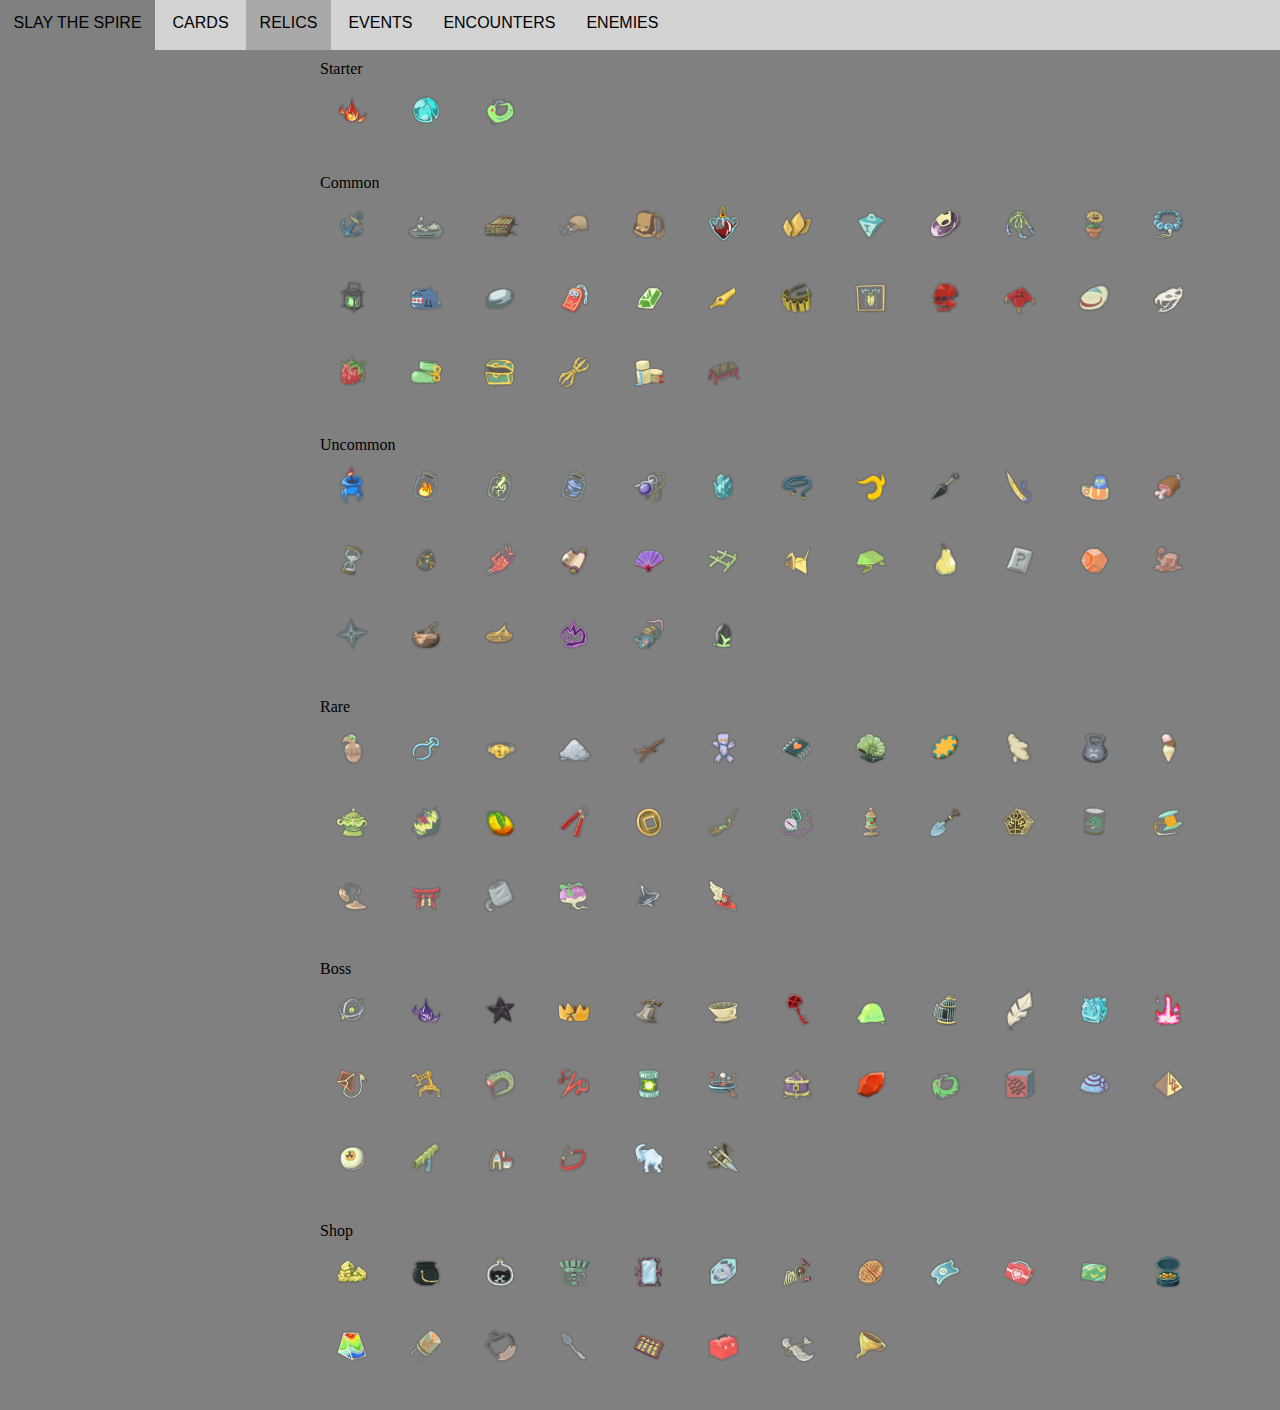
==== commit 0174d5a8: "Fixed urls" ====
--- a/relics.html
+++ b/relics.html
@@ -32,9 +32,9 @@
           <span class='relic-cat-name'>Starter</span>
           <div class='relic-grid'>
             <div class='relic'>
-              <img src='http://localhost:8080/relics/BurningBlood.png' width='64', height='64'>
-              <span class='relic-sidebar'>
-                <img src='http://localhost:8080/relics/BurningBlood.png' width='128' height='128'>
+              <img src='/relics/BurningBlood.png' width='64', height='64'>
+              <span class='relic-sidebar'>
+                <img src='/relics/BurningBlood.png' width='128' height='128'>
                 <p class='relic-name'>Burning Blood</p>
                 <p class='relic-desc'>At the end of combat, heal <span class="hl-number">6</span> HP. </p>
                 <p class='relic-flavor'>Your body's own blood burns with an undying rage.</p>
@@ -42,9 +42,9 @@
               </span>
             </div>
             <div class='relic'>
-              <img src='http://localhost:8080/relics/CrackedCore.png' width='64', height='64'>
-              <span class='relic-sidebar'>
-                <img src='http://localhost:8080/relics/CrackedCore.png' width='128' height='128'>
+              <img src='/relics/CrackedCore.png' width='64', height='64'>
+              <span class='relic-sidebar'>
+                <img src='/relics/CrackedCore.png' width='128' height='128'>
                 <p class='relic-name'>Cracked Core</p>
                 <p class='relic-desc'>At the start of each combat, <span class="hl-keyword">Channel</span> <span class="hl-number">1</span> <span class="hl-keyword">Lightning.</span> </p>
                 <p class='relic-flavor'>The mysterious life force which powers the Automatons within the Spire. It appears to be cracked.</p>
@@ -52,9 +52,9 @@
               </span>
             </div>
             <div class='relic'>
-              <img src='http://localhost:8080/relics/RingoftheSnake.png' width='64', height='64'>
-              <span class='relic-sidebar'>
-                <img src='http://localhost:8080/relics/RingoftheSnake.png' width='128' height='128'>
+              <img src='/relics/RingoftheSnake.png' width='64', height='64'>
+              <span class='relic-sidebar'>
+                <img src='/relics/RingoftheSnake.png' width='128' height='128'>
                 <p class='relic-name'>Ring of the Snake</p>
                 <p class='relic-desc'>At the start of each combat, draw <span class="hl-number">2</span> additional cards. </p>
                 <p class='relic-flavor'>Made from a fossilized snake. Represents great skill as a huntress.</p>
@@ -68,81 +68,81 @@
           <span class='relic-cat-name'>Common</span>
           <div class='relic-grid'>
             <div class='relic'>
-              <img src='http://localhost:8080/relics/Anchor.png' width='64', height='64'>
-              <span class='relic-sidebar'>
-                <img src='http://localhost:8080/relics/Anchor.png' width='128' height='128'>
+              <img src='/relics/Anchor.png' width='64', height='64'>
+              <span class='relic-sidebar'>
+                <img src='/relics/Anchor.png' width='128' height='128'>
                 <p class='relic-name'>Anchor</p>
                 <p class='relic-desc'>Start each combat with <span class="hl-number">10</span> <span class="hl-keyword">Block.</span> </p>
                 <p class='relic-flavor'>Holding this miniature trinket, you feel heavier and more stable.</p>
               </span>
             </div>
             <div class='relic'>
-              <img src='http://localhost:8080/relics/AncientTeaSet.png' width='64', height='64'>
-              <span class='relic-sidebar'>
-                <img src='http://localhost:8080/relics/AncientTeaSet.png' width='128' height='128'>
+              <img src='/relics/AncientTeaSet.png' width='64', height='64'>
+              <span class='relic-sidebar'>
+                <img src='/relics/AncientTeaSet.png' width='128' height='128'>
                 <p class='relic-name'>Ancient Tea Set</p>
                 <p class='relic-desc'>Whenever you enter a Rest Site, start the next combat with [R] [R] . </p>
                 <p class='relic-flavor'>The key to a refreshing night's rest.</p>
               </span>
             </div>
             <div class='relic'>
-              <img src='http://localhost:8080/relics/ArtofWar.png' width='64', height='64'>
-              <span class='relic-sidebar'>
-                <img src='http://localhost:8080/relics/ArtofWar.png' width='128' height='128'>
+              <img src='/relics/ArtofWar.png' width='64', height='64'>
+              <span class='relic-sidebar'>
+                <img src='/relics/ArtofWar.png' width='128' height='128'>
                 <p class='relic-name'>Art of War</p>
                 <p class='relic-desc'>If you do not play any <span class="hl-keyword">Attacks</span> during your turn, gain an extra [R] next turn. </p>
                 <p class='relic-flavor'>This ancient manuscript contains wisdom from a past age.</p>
               </span>
             </div>
             <div class='relic'>
-              <img src='http://localhost:8080/relics/BagofMarbles.png' width='64', height='64'>
-              <span class='relic-sidebar'>
-                <img src='http://localhost:8080/relics/BagofMarbles.png' width='128' height='128'>
+              <img src='/relics/BagofMarbles.png' width='64', height='64'>
+              <span class='relic-sidebar'>
+                <img src='/relics/BagofMarbles.png' width='128' height='128'>
                 <p class='relic-name'>Bag of Marbles</p>
                 <p class='relic-desc'>At the start of each combat, apply <span class="hl-number">1</span> <span class="hl-keyword">Vulnerable</span> to ALL enemies. </p>
                 <p class='relic-flavor'>A once popular toy in the City. Useful for throwing enemies off balance.</p>
               </span>
             </div>
             <div class='relic'>
-              <img src='http://localhost:8080/relics/BagofPreparation.png' width='64', height='64'>
-              <span class='relic-sidebar'>
-                <img src='http://localhost:8080/relics/BagofPreparation.png' width='128' height='128'>
+              <img src='/relics/BagofPreparation.png' width='64', height='64'>
+              <span class='relic-sidebar'>
+                <img src='/relics/BagofPreparation.png' width='128' height='128'>
                 <p class='relic-name'>Bag of Preparation</p>
                 <p class='relic-desc'>At the start of each combat, draw <span class="hl-number">2</span> additional cards. </p>
                 <p class='relic-flavor'>Oversized adventurer's pack. Has many pockets and straps.</p>
               </span>
             </div>
             <div class='relic'>
-              <img src='http://localhost:8080/relics/BloodVial.png' width='64', height='64'>
-              <span class='relic-sidebar'>
-                <img src='http://localhost:8080/relics/BloodVial.png' width='128' height='128'>
+              <img src='/relics/BloodVial.png' width='64', height='64'>
+              <span class='relic-sidebar'>
+                <img src='/relics/BloodVial.png' width='128' height='128'>
                 <p class='relic-name'>Blood Vial</p>
                 <p class='relic-desc'>At the start of each combat, heal <span class="hl-number">2</span> HP. </p>
                 <p class='relic-flavor'>A vial containing the blood of a pure and elder vampire.</p>
               </span>
             </div>
             <div class='relic'>
-              <img src='http://localhost:8080/relics/BronzeScales.png' width='64', height='64'>
-              <span class='relic-sidebar'>
-                <img src='http://localhost:8080/relics/BronzeScales.png' width='128' height='128'>
+              <img src='/relics/BronzeScales.png' width='64', height='64'>
+              <span class='relic-sidebar'>
+                <img src='/relics/BronzeScales.png' width='128' height='128'>
                 <p class='relic-name'>Bronze Scales</p>
                 <p class='relic-desc'>At the start of each combat, gain <span class="hl-number">3</span> <span class="hl-keyword">Thorns.</span> </p>
                 <p class='relic-flavor'>The sharp scales of the Guardian. Rearranges itself to protect its user. </p>
               </span>
             </div>
             <div class='relic'>
-              <img src='http://localhost:8080/relics/CentennialPuzzle.png' width='64', height='64'>
-              <span class='relic-sidebar'>
-                <img src='http://localhost:8080/relics/CentennialPuzzle.png' width='128' height='128'>
+              <img src='/relics/CentennialPuzzle.png' width='64', height='64'>
+              <span class='relic-sidebar'>
+                <img src='/relics/CentennialPuzzle.png' width='128' height='128'>
                 <p class='relic-name'>Centennial Puzzle</p>
                 <p class='relic-desc'>The first time you lose HP each combat, draw <span class="hl-number">3</span> cards. </p>
                 <p class='relic-flavor'>Upon solving the puzzle you feel a powerful warmth in your chest.</p>
               </span>
             </div>
             <div class='relic'>
-              <img src='http://localhost:8080/relics/DataDisk.png' width='64', height='64'>
-              <span class='relic-sidebar'>
-                <img src='http://localhost:8080/relics/DataDisk.png' width='128' height='128'>
+              <img src='/relics/DataDisk.png' width='64', height='64'>
+              <span class='relic-sidebar'>
+                <img src='/relics/DataDisk.png' width='128' height='128'>
                 <p class='relic-name'>Data Disk</p>
                 <p class='relic-desc'>Start each combat with <span class="hl-number">1</span> <span class="hl-keyword">Focus.</span> </p>
                 <p class='relic-flavor'>This disk contains precious data on birds and snakes.</p>
@@ -150,108 +150,108 @@
               </span>
             </div>
             <div class='relic'>
-              <img src='http://localhost:8080/relics/DreamCatcher.png' width='64', height='64'>
-              <span class='relic-sidebar'>
-                <img src='http://localhost:8080/relics/DreamCatcher.png' width='128' height='128'>
+              <img src='/relics/DreamCatcher.png' width='64', height='64'>
+              <span class='relic-sidebar'>
+                <img src='/relics/DreamCatcher.png' width='128' height='128'>
                 <p class='relic-name'>Dream Catcher</p>
                 <p class='relic-desc'>Whenever you <span class="hl-keyword">Rest,</span> you may add a card to your deck. </p>
                 <p class='relic-flavor'>The northern tribes would often use dream catchers at night, believing they led to self improvement.</p>
               </span>
             </div>
             <div class='relic'>
-              <img src='http://localhost:8080/relics/HappyFlower.png' width='64', height='64'>
-              <span class='relic-sidebar'>
-                <img src='http://localhost:8080/relics/HappyFlower.png' width='128' height='128'>
+              <img src='/relics/HappyFlower.png' width='64', height='64'>
+              <span class='relic-sidebar'>
+                <img src='/relics/HappyFlower.png' width='128' height='128'>
                 <p class='relic-name'>Happy Flower</p>
                 <p class='relic-desc'>Every <span class="hl-number">3</span> turns, gain [R] . </p>
                 <p class='relic-flavor'>This unceasingly joyous plant is a popular novelty item among nobles.</p>
               </span>
             </div>
             <div class='relic'>
-              <img src='http://localhost:8080/relics/JuzuBracelet.png' width='64', height='64'>
-              <span class='relic-sidebar'>
-                <img src='http://localhost:8080/relics/JuzuBracelet.png' width='128' height='128'>
+              <img src='/relics/JuzuBracelet.png' width='64', height='64'>
+              <span class='relic-sidebar'>
+                <img src='/relics/JuzuBracelet.png' width='128' height='128'>
                 <p class='relic-name'>Juzu Bracelet</p>
                 <p class='relic-desc'>Regular enemy combats are no longer encountered in <span class="hl-keyword">?</span> rooms. </p>
                 <p class='relic-flavor'>A ward against the unknown.</p>
               </span>
             </div>
             <div class='relic'>
-              <img src='http://localhost:8080/relics/Lantern.png' width='64', height='64'>
-              <span class='relic-sidebar'>
-                <img src='http://localhost:8080/relics/Lantern.png' width='128' height='128'>
+              <img src='/relics/Lantern.png' width='64', height='64'>
+              <span class='relic-sidebar'>
+                <img src='/relics/Lantern.png' width='128' height='128'>
                 <p class='relic-name'>Lantern</p>
                 <p class='relic-desc'>Gain [R] on the first turn of each combat. </p>
                 <p class='relic-flavor'>An eerie lantern which illuminates only for the wielder.</p>
               </span>
             </div>
             <div class='relic'>
-              <img src='http://localhost:8080/relics/MawBank.png' width='64', height='64'>
-              <span class='relic-sidebar'>
-                <img src='http://localhost:8080/relics/MawBank.png' width='128' height='128'>
+              <img src='/relics/MawBank.png' width='64', height='64'>
+              <span class='relic-sidebar'>
+                <img src='/relics/MawBank.png' width='128' height='128'>
                 <p class='relic-name'>Maw Bank</p>
                 <p class='relic-desc'>Whenever you climb a floor, gain <span class="hl-number">12</span> <span class="hl-keyword">Gold.</span> No longer works when you spend any <span class="hl-keyword">Gold</span> at the shop. </p>
                 <p class='relic-flavor'>Surprisingly popular, despite maw attacks being a regular occurrence.</p>
               </span>
             </div>
             <div class='relic'>
-              <img src='http://localhost:8080/relics/OddlySmoothStone.png' width='64', height='64'>
-              <span class='relic-sidebar'>
-                <img src='http://localhost:8080/relics/OddlySmoothStone.png' width='128' height='128'>
+              <img src='/relics/OddlySmoothStone.png' width='64', height='64'>
+              <span class='relic-sidebar'>
+                <img src='/relics/OddlySmoothStone.png' width='128' height='128'>
                 <p class='relic-name'>Oddly Smooth Stone</p>
                 <p class='relic-desc'>Start each combat with <span class="hl-number">1</span> <span class="hl-keyword">Dexterity.</span> </p>
                 <p class='relic-flavor'>You have never seen something so smooth and pristine. This must be the work of the Ancients.</p>
               </span>
             </div>
             <div class='relic'>
-              <img src='http://localhost:8080/relics/Omamori.png' width='64', height='64'>
-              <span class='relic-sidebar'>
-                <img src='http://localhost:8080/relics/Omamori.png' width='128' height='128'>
+              <img src='/relics/Omamori.png' width='64', height='64'>
+              <span class='relic-sidebar'>
+                <img src='/relics/Omamori.png' width='128' height='128'>
                 <p class='relic-name'>Omamori</p>
                 <p class='relic-desc'>Negate the next <span class="hl-number">2</span> <span class="hl-red">Curses</span> you obtain. </p>
                 <p class='relic-flavor'>A common charm for staving off vile spirits. This one seems to possess a spark of divine energy.</p>
               </span>
             </div>
             <div class='relic'>
-              <img src='http://localhost:8080/relics/Orichalcum.png' width='64', height='64'>
-              <span class='relic-sidebar'>
-                <img src='http://localhost:8080/relics/Orichalcum.png' width='128' height='128'>
+              <img src='/relics/Orichalcum.png' width='64', height='64'>
+              <span class='relic-sidebar'>
+                <img src='/relics/Orichalcum.png' width='128' height='128'>
                 <p class='relic-name'>Orichalcum</p>
                 <p class='relic-desc'>If you end your turn without <span class="hl-keyword">Block,</span> gain <span class="hl-number">6</span> <span class="hl-keyword">Block.</span> </p>
                 <p class='relic-flavor'>A green tinted metal of an unknown origin. Seemingly indestructible.</p>
               </span>
             </div>
             <div class='relic'>
-              <img src='http://localhost:8080/relics/PenNib.png' width='64', height='64'>
-              <span class='relic-sidebar'>
-                <img src='http://localhost:8080/relics/PenNib.png' width='128' height='128'>
+              <img src='/relics/PenNib.png' width='64', height='64'>
+              <span class='relic-sidebar'>
+                <img src='/relics/PenNib.png' width='128' height='128'>
                 <p class='relic-name'>Pen Nib</p>
                 <p class='relic-desc'>Every <span class="hl-number">10th</span> <span class="hl-keyword">Attack</span> you play deals double damage. </p>
                 <p class='relic-flavor'>Holding the nib, you can see everyone ever slain by a previous owner of the pen. A violent history.</p>
               </span>
             </div>
             <div class='relic'>
-              <img src='http://localhost:8080/relics/PotionBelt.png' width='64', height='64'>
-              <span class='relic-sidebar'>
-                <img src='http://localhost:8080/relics/PotionBelt.png' width='128' height='128'>
+              <img src='/relics/PotionBelt.png' width='64', height='64'>
+              <span class='relic-sidebar'>
+                <img src='/relics/PotionBelt.png' width='128' height='128'>
                 <p class='relic-name'>Potion Belt</p>
                 <p class='relic-desc'>Upon pickup, gain <span class="hl-number">2</span> Potion slots. </p>
                 <p class='relic-flavor'>I can hold more Potions using this belt!</p>
               </span>
             </div>
             <div class='relic'>
-              <img src='http://localhost:8080/relics/PreservedInsect.png' width='64', height='64'>
-              <span class='relic-sidebar'>
-                <img src='http://localhost:8080/relics/PreservedInsect.png' width='128' height='128'>
+              <img src='/relics/PreservedInsect.png' width='64', height='64'>
+              <span class='relic-sidebar'>
+                <img src='/relics/PreservedInsect.png' width='128' height='128'>
                 <p class='relic-name'>Preserved Insect</p>
                 <p class='relic-desc'>Enemies in Elite rooms have <span class="hl-number">25%</span> less HP. </p>
                 <p class='relic-flavor'>The insect seems to create a shrinking aura that targets particularly large enemies.</p>
               </span>
             </div>
             <div class='relic'>
-              <img src='http://localhost:8080/relics/RedSkull.png' width='64', height='64'>
-              <span class='relic-sidebar'>
-                <img src='http://localhost:8080/relics/RedSkull.png' width='128' height='128'>
+              <img src='/relics/RedSkull.png' width='64', height='64'>
+              <span class='relic-sidebar'>
+                <img src='/relics/RedSkull.png' width='128' height='128'>
                 <p class='relic-name'>Red Skull</p>
                 <p class='relic-desc'>While your HP is at or below <span class="hl-number">50%,</span> you have <span class="hl-number">3</span> additional <span class="hl-keyword">Strength.</span> </p>
                 <p class='relic-flavor'>A small skull covered in ornamental paint.</p>
@@ -259,27 +259,27 @@
               </span>
             </div>
             <div class='relic'>
-              <img src='http://localhost:8080/relics/RegalPillow.png' width='64', height='64'>
-              <span class='relic-sidebar'>
-                <img src='http://localhost:8080/relics/RegalPillow.png' width='128' height='128'>
+              <img src='/relics/RegalPillow.png' width='64', height='64'>
+              <span class='relic-sidebar'>
+                <img src='/relics/RegalPillow.png' width='128' height='128'>
                 <p class='relic-name'>Regal Pillow</p>
                 <p class='relic-desc'>Heal an additional <span class="hl-number">15</span> HP when you <span class="hl-keyword">Rest.</span> </p>
                 <p class='relic-flavor'>Now you can get a proper night's rest.</p>
               </span>
             </div>
             <div class='relic'>
-              <img src='http://localhost:8080/relics/SmilingMask.png' width='64', height='64'>
-              <span class='relic-sidebar'>
-                <img src='http://localhost:8080/relics/SmilingMask.png' width='128' height='128'>
+              <img src='/relics/SmilingMask.png' width='64', height='64'>
+              <span class='relic-sidebar'>
+                <img src='/relics/SmilingMask.png' width='128' height='128'>
                 <p class='relic-name'>Smiling Mask</p>
                 <p class='relic-desc'>The merchant's card removal service now always costs <span class="hl-number">50</span> <span class="hl-keyword">Gold.</span> </p>
                 <p class='relic-flavor'>Mask worn by the merchant. He must have spares...</p>
               </span>
             </div>
             <div class='relic'>
-              <img src='http://localhost:8080/relics/SnakeSkull.png' width='64', height='64'>
-              <span class='relic-sidebar'>
-                <img src='http://localhost:8080/relics/SnakeSkull.png' width='128' height='128'>
+              <img src='/relics/SnakeSkull.png' width='64', height='64'>
+              <span class='relic-sidebar'>
+                <img src='/relics/SnakeSkull.png' width='128' height='128'>
                 <p class='relic-name'>Snecko Skull</p>
                 <p class='relic-desc'>Whenever you apply <span class="hl-keyword">Poison,</span> apply an additional <span class="hl-number">1</span> <span class="hl-keyword">Poison.</span> </p>
                 <p class='relic-flavor'>A snecko skull in pristine condition. Mysteriously clean and smooth, dirt and grime fall off inexplicably.</p>
@@ -287,54 +287,54 @@
               </span>
             </div>
             <div class='relic'>
-              <img src='http://localhost:8080/relics/Strawberry.png' width='64', height='64'>
-              <span class='relic-sidebar'>
-                <img src='http://localhost:8080/relics/Strawberry.png' width='128' height='128'>
+              <img src='/relics/Strawberry.png' width='64', height='64'>
+              <span class='relic-sidebar'>
+                <img src='/relics/Strawberry.png' width='128' height='128'>
                 <p class='relic-name'>Strawberry</p>
                 <p class='relic-desc'>Upon pickup, raise your Max HP by <span class="hl-number">7.</span> </p>
                 <p class='relic-flavor'>"Delicious! Haven't seen any of these since the blight." - Ranwid</p>
               </span>
             </div>
             <div class='relic'>
-              <img src='http://localhost:8080/relics/Boot.png' width='64', height='64'>
-              <span class='relic-sidebar'>
-                <img src='http://localhost:8080/relics/Boot.png' width='128' height='128'>
+              <img src='/relics/Boot.png' width='64', height='64'>
+              <span class='relic-sidebar'>
+                <img src='/relics/Boot.png' width='128' height='128'>
                 <p class='relic-name'>The Boot</p>
                 <p class='relic-desc'>Whenever you would deal <span class="hl-number">4</span> or less unblocked <span class="hl-keyword">Attack</span> damage, increase it to <span class="hl-number">5.</span> </p>
                 <p class='relic-flavor'>When wound up, the boot grows larger in size.</p>
               </span>
             </div>
             <div class='relic'>
-              <img src='http://localhost:8080/relics/TinyChest.png' width='64', height='64'>
-              <span class='relic-sidebar'>
-                <img src='http://localhost:8080/relics/TinyChest.png' width='128' height='128'>
+              <img src='/relics/TinyChest.png' width='64', height='64'>
+              <span class='relic-sidebar'>
+                <img src='/relics/TinyChest.png' width='128' height='128'>
                 <p class='relic-name'>Tiny Chest</p>
                 <p class='relic-desc'>Gain <span class="hl-number">30</span> <span class="hl-keyword">Gold.</span> You are <span class="hl-number">10%</span> more likely to find treasure in ? rooms. </p>
                 <p class='relic-flavor'>"A fine prototype." - The Architect</p>
               </span>
             </div>
             <div class='relic'>
-              <img src='http://localhost:8080/relics/Vajra.png' width='64', height='64'>
-              <span class='relic-sidebar'>
-                <img src='http://localhost:8080/relics/Vajra.png' width='128' height='128'>
+              <img src='/relics/Vajra.png' width='64', height='64'>
+              <span class='relic-sidebar'>
+                <img src='/relics/Vajra.png' width='128' height='128'>
                 <p class='relic-name'>Vajra</p>
                 <p class='relic-desc'>Start each combat with <span class="hl-number">1</span> <span class="hl-keyword">Strength.</span> </p>
                 <p class='relic-flavor'>An ornamental relic given to warriors displaying glory in battle.</p>
               </span>
             </div>
             <div class='relic'>
-              <img src='http://localhost:8080/relics/WarPaint.png' width='64', height='64'>
-              <span class='relic-sidebar'>
-                <img src='http://localhost:8080/relics/WarPaint.png' width='128' height='128'>
+              <img src='/relics/WarPaint.png' width='64', height='64'>
+              <span class='relic-sidebar'>
+                <img src='/relics/WarPaint.png' width='128' height='128'>
                 <p class='relic-name'>War Paint</p>
                 <p class='relic-desc'>Upon pickup, <span class="hl-keyword">Upgrade</span> <span class="hl-number">2</span> random <span class="hl-keyword">Skills.</span> </p>
                 <p class='relic-flavor'>In the past, Ironclads would create wards using enchanted war paint before charging into battle.</p>
               </span>
             </div>
             <div class='relic'>
-              <img src='http://localhost:8080/relics/Whetstone.png' width='64', height='64'>
-              <span class='relic-sidebar'>
-                <img src='http://localhost:8080/relics/Whetstone.png' width='128' height='128'>
+              <img src='/relics/Whetstone.png' width='64', height='64'>
+              <span class='relic-sidebar'>
+                <img src='/relics/Whetstone.png' width='128' height='128'>
                 <p class='relic-name'>Whetstone</p>
                 <p class='relic-desc'>Upon pickup, <span class="hl-keyword">Upgrade</span> <span class="hl-number">2</span> random <span class="hl-keyword">Attacks.</span> </p>
                 <p class='relic-flavor'>"Flesh never beats steel." - Kublai the Great</p>
@@ -347,9 +347,9 @@
           <span class='relic-cat-name'>Uncommon</span>
           <div class='relic-grid'>
             <div class='relic'>
-              <img src='http://localhost:8080/relics/BlueCandle.png' width='64', height='64'>
-              <span class='relic-sidebar'>
-                <img src='http://localhost:8080/relics/BlueCandle.png' width='128' height='128'>
+              <img src='/relics/BlueCandle.png' width='64', height='64'>
+              <span class='relic-sidebar'>
+                <img src='/relics/BlueCandle.png' width='128' height='128'>
                 <p class='relic-name'>Blue Candle</p>
                 <p class='relic-desc'>Unplayable <span class="hl-keyword">Curse</span> cards can now be played. <br>
             <br>
@@ -358,54 +358,54 @@
               </span>
             </div>
             <div class='relic'>
-              <img src='http://localhost:8080/relics/BottledFlame.png' width='64', height='64'>
-              <span class='relic-sidebar'>
-                <img src='http://localhost:8080/relics/BottledFlame.png' width='128' height='128'>
+              <img src='/relics/BottledFlame.png' width='64', height='64'>
+              <span class='relic-sidebar'>
+                <img src='/relics/BottledFlame.png' width='128' height='128'>
                 <p class='relic-name'>Bottled Flame</p>
                 <p class='relic-desc'>Upon pickup, choose an <span class="hl-keyword">Attack</span> card. At the start of each combat, this card will be in your hand. </p>
                 <p class='relic-flavor'>Inside the bottle resides a flame that eternally burns.</p>
               </span>
             </div>
             <div class='relic'>
-              <img src='http://localhost:8080/relics/BottledLightning.png' width='64', height='64'>
-              <span class='relic-sidebar'>
-                <img src='http://localhost:8080/relics/BottledLightning.png' width='128' height='128'>
+              <img src='/relics/BottledLightning.png' width='64', height='64'>
+              <span class='relic-sidebar'>
+                <img src='/relics/BottledLightning.png' width='128' height='128'>
                 <p class='relic-name'>Bottled Lightning</p>
                 <p class='relic-desc'>Upon pickup, choose a <span class="hl-keyword">Skill</span> card. At the start of each combat, this card will be in your hand. </p>
                 <p class='relic-flavor'>Peering into the swirling maelstrom, you see a part of yourself staring back.</p>
               </span>
             </div>
             <div class='relic'>
-              <img src='http://localhost:8080/relics/BottledTornado.png' width='64', height='64'>
-              <span class='relic-sidebar'>
-                <img src='http://localhost:8080/relics/BottledTornado.png' width='128' height='128'>
+              <img src='/relics/BottledTornado.png' width='64', height='64'>
+              <span class='relic-sidebar'>
+                <img src='/relics/BottledTornado.png' width='128' height='128'>
                 <p class='relic-name'>Bottled Tornado</p>
                 <p class='relic-desc'>Upon pickup, choose a <span class="hl-keyword">Power</span> card. At the start of each combat, this card will be in your hand. </p>
                 <p class='relic-flavor'>The bottle gently hums and whirs.</p>
               </span>
             </div>
             <div class='relic'>
-              <img src='http://localhost:8080/relics/DarkstonePeriapt.png' width='64', height='64'>
-              <span class='relic-sidebar'>
-                <img src='http://localhost:8080/relics/DarkstonePeriapt.png' width='128' height='128'>
+              <img src='/relics/DarkstonePeriapt.png' width='64', height='64'>
+              <span class='relic-sidebar'>
+                <img src='/relics/DarkstonePeriapt.png' width='128' height='128'>
                 <p class='relic-name'>Darkstone Periapt</p>
                 <p class='relic-desc'>Whenever you obtain a <span class="hl-keyword">Curse,</span> increase your Max HP by <span class="hl-number">6.</span> </p>
                 <p class='relic-flavor'>The stone draws power from dark energy, converting it into vitality for the wearer.</p>
               </span>
             </div>
             <div class='relic'>
-              <img src='http://localhost:8080/relics/FrozenEgg2.png' width='64', height='64'>
-              <span class='relic-sidebar'>
-                <img src='http://localhost:8080/relics/FrozenEgg2.png' width='128' height='128'>
+              <img src='/relics/FrozenEgg2.png' width='64', height='64'>
+              <span class='relic-sidebar'>
+                <img src='/relics/FrozenEgg2.png' width='128' height='128'>
                 <p class='relic-name'>Frozen Egg</p>
                 <p class='relic-desc'>Whenever you add a <span class="hl-keyword">Power</span> card to your deck, it is <span class="hl-keyword">Upgraded.</span> </p>
                 <p class='relic-flavor'>The egg lies inert and frozen, never to hatch.</p>
               </span>
             </div>
             <div class='relic'>
-              <img src='http://localhost:8080/relics/Cables.png' width='64', height='64'>
-              <span class='relic-sidebar'>
-                <img src='http://localhost:8080/relics/Cables.png' width='128' height='128'>
+              <img src='/relics/Cables.png' width='64', height='64'>
+              <span class='relic-sidebar'>
+                <img src='/relics/Cables.png' width='128' height='128'>
                 <p class='relic-name'>Gold-Plated Cables</p>
                 <p class='relic-desc'>Your rightmost Orb triggers its passive an additional time. </p>
                 <p class='relic-flavor'>"Interesting! Even automatons are affected by placebo." - Ranwid</p>
@@ -413,81 +413,81 @@
               </span>
             </div>
             <div class='relic'>
-              <img src='http://localhost:8080/relics/GremlinHorn.png' width='64', height='64'>
-              <span class='relic-sidebar'>
-                <img src='http://localhost:8080/relics/GremlinHorn.png' width='128' height='128'>
+              <img src='/relics/GremlinHorn.png' width='64', height='64'>
+              <span class='relic-sidebar'>
+                <img src='/relics/GremlinHorn.png' width='128' height='128'>
                 <p class='relic-name'>Gremlin Horn</p>
                 <p class='relic-desc'>Whenever an enemy dies, gain [R] and draw <span class="hl-number">1</span> card. </p>
                 <p class='relic-flavor'>"Gremlin Nobs are capable of growing until the day they die. Remarkable." - Ranwid</p>
               </span>
             </div>
             <div class='relic'>
-              <img src='http://localhost:8080/relics/Kunai.png' width='64', height='64'>
-              <span class='relic-sidebar'>
-                <img src='http://localhost:8080/relics/Kunai.png' width='128' height='128'>
+              <img src='/relics/Kunai.png' width='64', height='64'>
+              <span class='relic-sidebar'>
+                <img src='/relics/Kunai.png' width='128' height='128'>
                 <p class='relic-name'>Kunai</p>
                 <p class='relic-desc'>Every time you play <span class="hl-number">3</span> <span class="hl-keyword">Attacks</span> in a single turn, gain <span class="hl-number">1</span> <span class="hl-keyword">Dexterity.</span> </p>
                 <p class='relic-flavor'>A blade favored by assassins for its lethality at range.</p>
               </span>
             </div>
             <div class='relic'>
-              <img src='http://localhost:8080/relics/LetterOpener.png' width='64', height='64'>
-              <span class='relic-sidebar'>
-                <img src='http://localhost:8080/relics/LetterOpener.png' width='128' height='128'>
+              <img src='/relics/LetterOpener.png' width='64', height='64'>
+              <span class='relic-sidebar'>
+                <img src='/relics/LetterOpener.png' width='128' height='128'>
                 <p class='relic-name'>Letter Opener</p>
                 <p class='relic-desc'>Every time you play <span class="hl-number">3</span> Skills in a single turn, deal <span class="hl-number">5</span> damage to ALL enemies. </p>
                 <p class='relic-flavor'>Unnaturally sharp.</p>
               </span>
             </div>
             <div class='relic'>
-              <img src='http://localhost:8080/relics/Matryoshka.png' width='64', height='64'>
-              <span class='relic-sidebar'>
-                <img src='http://localhost:8080/relics/Matryoshka.png' width='128' height='128'>
+              <img src='/relics/Matryoshka.png' width='64', height='64'>
+              <span class='relic-sidebar'>
+                <img src='/relics/Matryoshka.png' width='128' height='128'>
                 <p class='relic-name'>Matryoshka</p>
                 <p class='relic-desc'>The next <span class="hl-number">2</span> chests you open contain <span class="hl-number">2</span> <span class="hl-keyword">Relics.</span> (Excludes boss chests) </p>
                 <p class='relic-flavor'>A stackable set of painted dolls. The paint depicts an unknown bird with white eyes and blue feathers.</p>
               </span>
             </div>
             <div class='relic'>
-              <img src='http://localhost:8080/relics/MeatontheBone.png' width='64', height='64'>
-              <span class='relic-sidebar'>
-                <img src='http://localhost:8080/relics/MeatontheBone.png' width='128' height='128'>
+              <img src='/relics/MeatontheBone.png' width='64', height='64'>
+              <span class='relic-sidebar'>
+                <img src='/relics/MeatontheBone.png' width='128' height='128'>
                 <p class='relic-name'>Meat on the Bone</p>
                 <p class='relic-desc'>If your HP is at or below <span class="hl-number">50%</span> at the end of combat, heal <span class="hl-number">12</span> HP. </p>
                 <p class='relic-flavor'>The meat keeps replenishing, never seeming to fully run out.</p>
               </span>
             </div>
             <div class='relic'>
-              <img src='http://localhost:8080/relics/MercuryHourglass.png' width='64', height='64'>
-              <span class='relic-sidebar'>
-                <img src='http://localhost:8080/relics/MercuryHourglass.png' width='128' height='128'>
+              <img src='/relics/MercuryHourglass.png' width='64', height='64'>
+              <span class='relic-sidebar'>
+                <img src='/relics/MercuryHourglass.png' width='128' height='128'>
                 <p class='relic-name'>Mercury Hourglass</p>
                 <p class='relic-desc'>At the start of your turn, deal <span class="hl-number">3</span> damage to ALL enemies. </p>
                 <p class='relic-flavor'>An enchanted hourglass that endlessly drips.</p>
               </span>
             </div>
             <div class='relic'>
-              <img src='http://localhost:8080/relics/MoltenEgg2.png' width='64', height='64'>
-              <span class='relic-sidebar'>
-                <img src='http://localhost:8080/relics/MoltenEgg2.png' width='128' height='128'>
+              <img src='/relics/MoltenEgg2.png' width='64', height='64'>
+              <span class='relic-sidebar'>
+                <img src='/relics/MoltenEgg2.png' width='128' height='128'>
                 <p class='relic-name'>Molten Egg</p>
                 <p class='relic-desc'>Whenever you add an <span class="hl-keyword">Attack</span> card to your deck, it is <span class="hl-keyword">Upgraded.</span> </p>
                 <p class='relic-flavor'>The egg of a Phoenix. It glows red hot with a simmering lava.</p>
               </span>
             </div>
             <div class='relic'>
-              <img src='http://localhost:8080/relics/MummifiedHand.png' width='64', height='64'>
-              <span class='relic-sidebar'>
-                <img src='http://localhost:8080/relics/MummifiedHand.png' width='128' height='128'>
+              <img src='/relics/MummifiedHand.png' width='64', height='64'>
+              <span class='relic-sidebar'>
+                <img src='/relics/MummifiedHand.png' width='128' height='128'>
                 <p class='relic-name'>Mummified Hand</p>
                 <p class='relic-desc'>Whenever you play a <span class="hl-keyword">Power,</span> a random card in your hand costs <span class="hl-number">0</span> for the turn. </p>
                 <p class='relic-flavor'>Frequently twitches, especially when your pulse is high.</p>
               </span>
             </div>
             <div class='relic'>
-              <img src='http://localhost:8080/relics/NinjaScroll.png' width='64', height='64'>
-              <span class='relic-sidebar'>
-                <img src='http://localhost:8080/relics/NinjaScroll.png' width='128' height='128'>
+              <img src='/relics/NinjaScroll.png' width='64', height='64'>
+              <span class='relic-sidebar'>
+                <img src='/relics/NinjaScroll.png' width='128' height='128'>
                 <p class='relic-name'>Ninja Scroll</p>
                 <p class='relic-desc'>Start each combat with <span class="hl-number">3</span> <span class="hl-keyword">Shivs</span> in hand. </p>
                 <p class='relic-flavor'>Contains the secrets of assassination.</p>
@@ -495,27 +495,27 @@
               </span>
             </div>
             <div class='relic'>
-              <img src='http://localhost:8080/relics/OrnamentalFan.png' width='64', height='64'>
-              <span class='relic-sidebar'>
-                <img src='http://localhost:8080/relics/OrnamentalFan.png' width='128' height='128'>
+              <img src='/relics/OrnamentalFan.png' width='64', height='64'>
+              <span class='relic-sidebar'>
+                <img src='/relics/OrnamentalFan.png' width='128' height='128'>
                 <p class='relic-name'>Ornamental Fan</p>
                 <p class='relic-desc'>Every time you play <span class="hl-number">3</span> <span class="hl-keyword">Attacks</span> in a single turn, gain <span class="hl-number">4</span> <span class="hl-keyword">Block.</span> </p>
                 <p class='relic-flavor'>The fan seems to extend and harden as blood is spilled.</p>
               </span>
             </div>
             <div class='relic'>
-              <img src='http://localhost:8080/relics/Pantograph.png' width='64', height='64'>
-              <span class='relic-sidebar'>
-                <img src='http://localhost:8080/relics/Pantograph.png' width='128' height='128'>
+              <img src='/relics/Pantograph.png' width='64', height='64'>
+              <span class='relic-sidebar'>
+                <img src='/relics/Pantograph.png' width='128' height='128'>
                 <p class='relic-name'>Pantograph</p>
                 <p class='relic-desc'>At the start of boss combats, heal <span class="hl-number">25</span> HP. </p>
                 <p class='relic-flavor'>"Solid foundations are not accidental. Tools for planning are a must." - The Architect</p>
               </span>
             </div>
             <div class='relic'>
-              <img src='http://localhost:8080/relics/PaperCrane.png' width='64', height='64'>
-              <span class='relic-sidebar'>
-                <img src='http://localhost:8080/relics/PaperCrane.png' width='128' height='128'>
+              <img src='/relics/PaperCrane.png' width='64', height='64'>
+              <span class='relic-sidebar'>
+                <img src='/relics/PaperCrane.png' width='128' height='128'>
                 <p class='relic-name'>Paper Krane</p>
                 <p class='relic-desc'>Enemies with <span class="hl-keyword">Weak</span> deal <span class="hl-number">40%</span> less damage rather than <span class="hl-number">25%.</span> </p>
                 <p class='relic-flavor'>An origami of a creature from a past age.</p>
@@ -523,9 +523,9 @@
               </span>
             </div>
             <div class='relic'>
-              <img src='http://localhost:8080/relics/PaperFrog.png' width='64', height='64'>
-              <span class='relic-sidebar'>
-                <img src='http://localhost:8080/relics/PaperFrog.png' width='128' height='128'>
+              <img src='/relics/PaperFrog.png' width='64', height='64'>
+              <span class='relic-sidebar'>
+                <img src='/relics/PaperFrog.png' width='128' height='128'>
                 <p class='relic-name'>Paper Phrog</p>
                 <p class='relic-desc'>Enemies with <span class="hl-keyword">Vulnerable</span> take <span class="hl-number">75%</span> more damage rather than <span class="hl-number">50%.</span> </p>
                 <p class='relic-flavor'>The paper continually folds and unfolds itself into the shape of a small creature.</p>
@@ -533,36 +533,36 @@
               </span>
             </div>
             <div class='relic'>
-              <img src='http://localhost:8080/relics/Pear.png' width='64', height='64'>
-              <span class='relic-sidebar'>
-                <img src='http://localhost:8080/relics/Pear.png' width='128' height='128'>
+              <img src='/relics/Pear.png' width='64', height='64'>
+              <span class='relic-sidebar'>
+                <img src='/relics/Pear.png' width='128' height='128'>
                 <p class='relic-name'>Pear</p>
                 <p class='relic-desc'>Upon pickup, raise your Max HP by <span class="hl-number">10.</span> </p>
                 <p class='relic-flavor'>A common fruit before the Spireblight.</p>
               </span>
             </div>
             <div class='relic'>
-              <img src='http://localhost:8080/relics/QuestionCard.png' width='64', height='64'>
-              <span class='relic-sidebar'>
-                <img src='http://localhost:8080/relics/QuestionCard.png' width='128' height='128'>
+              <img src='/relics/QuestionCard.png' width='64', height='64'>
+              <span class='relic-sidebar'>
+                <img src='/relics/QuestionCard.png' width='128' height='128'>
                 <p class='relic-name'>Question Card</p>
                 <p class='relic-desc'>On future Card Reward screens you have <span class="hl-keyword">1</span> additional card to choose from. </p>
                 <p class='relic-flavor'>"Those with more choices minimize the downside to chaos." - Kublai the Great</p>
               </span>
             </div>
             <div class='relic'>
-              <img src='http://localhost:8080/relics/Dodecahedron.png' width='64', height='64'>
-              <span class='relic-sidebar'>
-                <img src='http://localhost:8080/relics/Dodecahedron.png' width='128' height='128'>
+              <img src='/relics/Dodecahedron.png' width='64', height='64'>
+              <span class='relic-sidebar'>
+                <img src='/relics/Dodecahedron.png' width='128' height='128'>
                 <p class='relic-name'>Runic Dodecahedron</p>
                 <p class='relic-desc'>If your HP is full, gain [R] at the start of each turn. </p>
                 <p class='relic-flavor'>The runes are indecipherable.</p>
               </span>
             </div>
             <div class='relic'>
-              <img src='http://localhost:8080/relics/SelfFormingClay.png' width='64', height='64'>
-              <span class='relic-sidebar'>
-                <img src='http://localhost:8080/relics/SelfFormingClay.png' width='128' height='128'>
+              <img src='/relics/SelfFormingClay.png' width='64', height='64'>
+              <span class='relic-sidebar'>
+                <img src='/relics/SelfFormingClay.png' width='128' height='128'>
                 <p class='relic-name'>Self-Forming Clay</p>
                 <p class='relic-desc'>Whenever you lose HP in combat, gain <span class="hl-number">3</span> <span class="hl-keyword">Block</span> next turn. </p>
                 <p class='relic-flavor'>"Most curious! It appears to form itself loosely on my thoughts! Tele-clay?" - Ranwid</p>
@@ -570,36 +570,36 @@
               </span>
             </div>
             <div class='relic'>
-              <img src='http://localhost:8080/relics/Shuriken.png' width='64', height='64'>
-              <span class='relic-sidebar'>
-                <img src='http://localhost:8080/relics/Shuriken.png' width='128' height='128'>
+              <img src='/relics/Shuriken.png' width='64', height='64'>
+              <span class='relic-sidebar'>
+                <img src='/relics/Shuriken.png' width='128' height='128'>
                 <p class='relic-name'>Shuriken</p>
                 <p class='relic-desc'>Every time you play <span class="hl-number">3</span> <span class="hl-keyword">Attacks</span> in a single turn, gain <span class="hl-number">1</span> <span class="hl-keyword">Strength.</span> </p>
                 <p class='relic-flavor'>Lightweight throwing weapons. Recommend going for the eyes.</p>
               </span>
             </div>
             <div class='relic'>
-              <img src='http://localhost:8080/relics/SingingBowl.png' width='64', height='64'>
-              <span class='relic-sidebar'>
-                <img src='http://localhost:8080/relics/SingingBowl.png' width='128' height='128'>
+              <img src='/relics/SingingBowl.png' width='64', height='64'>
+              <span class='relic-sidebar'>
+                <img src='/relics/SingingBowl.png' width='128' height='128'>
                 <p class='relic-name'>Singing Bowl</p>
                 <p class='relic-desc'>When adding cards to your deck, you may gain <span class="hl-number">+2</span> Max HP instead. </p>
                 <p class='relic-flavor'>This well-used artifact rings out with a beautiful melody when struck.</p>
               </span>
             </div>
             <div class='relic'>
-              <img src='http://localhost:8080/relics/Sundial.png' width='64', height='64'>
-              <span class='relic-sidebar'>
-                <img src='http://localhost:8080/relics/Sundial.png' width='128' height='128'>
+              <img src='/relics/Sundial.png' width='64', height='64'>
+              <span class='relic-sidebar'>
+                <img src='/relics/Sundial.png' width='128' height='128'>
                 <p class='relic-name'>Sundial</p>
                 <p class='relic-desc'>Every <span class="hl-number">3</span> times you shuffle your draw pile, gain [R] [R] . </p>
                 <p class='relic-flavor'>"Early man's foolish obsession with time caused them to look to the sky for guidance, hoping for something permanent." - Zoroth</p>
               </span>
             </div>
             <div class='relic'>
-              <img src='http://localhost:8080/relics/SymbioticVirus.png' width='64', height='64'>
-              <span class='relic-sidebar'>
-                <img src='http://localhost:8080/relics/SymbioticVirus.png' width='128' height='128'>
+              <img src='/relics/SymbioticVirus.png' width='64', height='64'>
+              <span class='relic-sidebar'>
+                <img src='/relics/SymbioticVirus.png' width='128' height='128'>
                 <p class='relic-name'>Symbiotic Virus</p>
                 <p class='relic-desc'>At the start of each combat, <span class="hl-keyword">Channel</span> <span class="hl-number">1</span> <span class="hl-keyword">Dark.</span> </p>
                 <p class='relic-flavor'>A little bit of bad can do a lot of good...</p>
@@ -607,18 +607,18 @@
               </span>
             </div>
             <div class='relic'>
-              <img src='http://localhost:8080/relics/TheCourier.png' width='64', height='64'>
-              <span class='relic-sidebar'>
-                <img src='http://localhost:8080/relics/TheCourier.png' width='128' height='128'>
+              <img src='/relics/TheCourier.png' width='64', height='64'>
+              <span class='relic-sidebar'>
+                <img src='/relics/TheCourier.png' width='128' height='128'>
                 <p class='relic-name'>The Courier</p>
                 <p class='relic-desc'>The merchant no longer runs out of cards, relics, or potions and his prices are reduced by <span class="hl-number">20%.</span> </p>
                 <p class='relic-flavor'>The merchant's personal pet!</p>
               </span>
             </div>
             <div class='relic'>
-              <img src='http://localhost:8080/relics/ToxicEgg2.png' width='64', height='64'>
-              <span class='relic-sidebar'>
-                <img src='http://localhost:8080/relics/ToxicEgg2.png' width='128' height='128'>
+              <img src='/relics/ToxicEgg2.png' width='64', height='64'>
+              <span class='relic-sidebar'>
+                <img src='/relics/ToxicEgg2.png' width='128' height='128'>
                 <p class='relic-name'>Toxic Egg</p>
                 <p class='relic-desc'>Whenever you add a <span class="hl-keyword">Skill</span> card to your deck, it is <span class="hl-keyword">Upgraded.</span> </p>
                 <p class='relic-flavor'>"What a marvelous discovery! This appears to be the inert egg of some magical creature. Who or what created this?" - Ranwid</p>
@@ -631,27 +631,27 @@
           <span class='relic-cat-name'>Rare</span>
           <div class='relic-grid'>
             <div class='relic'>
-              <img src='http://localhost:8080/relics/BirdFacedUrn.png' width='64', height='64'>
-              <span class='relic-sidebar'>
-                <img src='http://localhost:8080/relics/BirdFacedUrn.png' width='128' height='128'>
+              <img src='/relics/BirdFacedUrn.png' width='64', height='64'>
+              <span class='relic-sidebar'>
+                <img src='/relics/BirdFacedUrn.png' width='128' height='128'>
                 <p class='relic-name'>Bird-Faced Urn</p>
                 <p class='relic-desc'>Whenever you play a <span class="hl-keyword">Power,</span> heal <span class="hl-number">2</span> HP. </p>
                 <p class='relic-flavor'>This urn shows the crow god Mazaleth looking mischievous.</p>
               </span>
             </div>
             <div class='relic'>
-              <img src='http://localhost:8080/relics/Calipers.png' width='64', height='64'>
-              <span class='relic-sidebar'>
-                <img src='http://localhost:8080/relics/Calipers.png' width='128' height='128'>
+              <img src='/relics/Calipers.png' width='64', height='64'>
+              <span class='relic-sidebar'>
+                <img src='/relics/Calipers.png' width='128' height='128'>
                 <p class='relic-name'>Calipers</p>
                 <p class='relic-desc'>At the start of your turn, lose <span class="hl-number">15</span> <span class="hl-keyword">Block</span> rather than all of your <span class="hl-keyword">Block.</span> </p>
                 <p class='relic-flavor'>"Mechanical precision leads to greatness" - The Architect</p>
               </span>
             </div>
             <div class='relic'>
-              <img src='http://localhost:8080/relics/ChampionBelt.png' width='64', height='64'>
-              <span class='relic-sidebar'>
-                <img src='http://localhost:8080/relics/ChampionBelt.png' width='128' height='128'>
+              <img src='/relics/ChampionBelt.png' width='64', height='64'>
+              <span class='relic-sidebar'>
+                <img src='/relics/ChampionBelt.png' width='128' height='128'>
                 <p class='relic-name'>Champion Belt</p>
                 <p class='relic-desc'>Whenever you apply <span class="hl-keyword">Vulnerable,</span> also apply <span class="hl-number">1</span> <span class="hl-keyword">Weak.</span> </p>
                 <p class='relic-flavor'>Only the greatest may wear this belt.</p>
@@ -659,9 +659,9 @@
               </span>
             </div>
             <div class='relic'>
-              <img src='http://localhost:8080/relics/CharonsAshes.png' width='64', height='64'>
-              <span class='relic-sidebar'>
-                <img src='http://localhost:8080/relics/CharonsAshes.png' width='128' height='128'>
+              <img src='/relics/CharonsAshes.png' width='64', height='64'>
+              <span class='relic-sidebar'>
+                <img src='/relics/CharonsAshes.png' width='128' height='128'>
                 <p class='relic-name'>Charon's Ashes</p>
                 <p class='relic-desc'>Whenever you <span class="hl-keyword">Exhaust</span> a card, deal <span class="hl-number">3</span> damage to ALL enemies. </p>
                 <p class='relic-flavor'>Charon was said to be the god of rebirth, eternally dying and reviving in a burst of flame.</p>
@@ -669,27 +669,27 @@
               </span>
             </div>
             <div class='relic'>
-              <img src='http://localhost:8080/relics/DeadBranch.png' width='64', height='64'>
-              <span class='relic-sidebar'>
-                <img src='http://localhost:8080/relics/DeadBranch.png' width='128' height='128'>
+              <img src='/relics/DeadBranch.png' width='64', height='64'>
+              <span class='relic-sidebar'>
+                <img src='/relics/DeadBranch.png' width='128' height='128'>
                 <p class='relic-name'>Dead Branch</p>
                 <p class='relic-desc'>Whenever you <span class="hl-keyword">Exhaust</span> a card, add a random card to your hand. </p>
                 <p class='relic-flavor'>The branch of a tree from a forgotten era.</p>
               </span>
             </div>
             <div class='relic'>
-              <img src='http://localhost:8080/relics/Du-VuDoll.png' width='64', height='64'>
-              <span class='relic-sidebar'>
-                <img src='http://localhost:8080/relics/Du-VuDoll.png' width='128' height='128'>
+              <img src='/relics/Du-VuDoll.png' width='64', height='64'>
+              <span class='relic-sidebar'>
+                <img src='/relics/Du-VuDoll.png' width='128' height='128'>
                 <p class='relic-name'>Du-Vu Doll</p>
                 <p class='relic-desc'>For each <span class="hl-keyword">Curse</span> in your deck, start each combat with <span class="hl-number">1</span> additional <span class="hl-keyword">Strength.</span> </p>
                 <p class='relic-flavor'>A doll devised to gain strength from malicious energy.</p>
               </span>
             </div>
             <div class='relic'>
-              <img src='http://localhost:8080/relics/EmotionChip.png' width='64', height='64'>
-              <span class='relic-sidebar'>
-                <img src='http://localhost:8080/relics/EmotionChip.png' width='128' height='128'>
+              <img src='/relics/EmotionChip.png' width='64', height='64'>
+              <span class='relic-sidebar'>
+                <img src='/relics/EmotionChip.png' width='128' height='128'>
                 <p class='relic-name'>Emotion Chip</p>
                 <p class='relic-desc'>At the start of each turn, if you took any damage last turn, trigger the passive ability of all your Orbs. </p>
                 <p class='relic-flavor'>...&lt;3...?</p>
@@ -697,63 +697,63 @@
               </span>
             </div>
             <div class='relic'>
-              <img src='http://localhost:8080/relics/FossilizedHelix.png' width='64', height='64'>
-              <span class='relic-sidebar'>
-                <img src='http://localhost:8080/relics/FossilizedHelix.png' width='128' height='128'>
+              <img src='/relics/FossilizedHelix.png' width='64', height='64'>
+              <span class='relic-sidebar'>
+                <img src='/relics/FossilizedHelix.png' width='128' height='128'>
                 <p class='relic-name'>Fossilized Helix</p>
                 <p class='relic-desc'>Prevent the first time you would lose HP in combat. </p>
                 <p class='relic-flavor'>Seemingly indestructible, you wonder what kind of creature this belonged to.</p>
               </span>
             </div>
             <div class='relic'>
-              <img src='http://localhost:8080/relics/GamblingChip.png' width='64', height='64'>
-              <span class='relic-sidebar'>
-                <img src='http://localhost:8080/relics/GamblingChip.png' width='128' height='128'>
+              <img src='/relics/GamblingChip.png' width='64', height='64'>
+              <span class='relic-sidebar'>
+                <img src='/relics/GamblingChip.png' width='128' height='128'>
                 <p class='relic-name'>Gambling Chip</p>
                 <p class='relic-desc'>At the start of each combat, discard any number of cards then draw that many. </p>
                 <p class='relic-flavor'>You can see a small inscription on one side. It reads: "Bear's Lucky Chip!"</p>
               </span>
             </div>
             <div class='relic'>
-              <img src='http://localhost:8080/relics/Ginger.png' width='64', height='64'>
-              <span class='relic-sidebar'>
-                <img src='http://localhost:8080/relics/Ginger.png' width='128' height='128'>
+              <img src='/relics/Ginger.png' width='64', height='64'>
+              <span class='relic-sidebar'>
+                <img src='/relics/Ginger.png' width='128' height='128'>
                 <p class='relic-name'>Ginger</p>
                 <p class='relic-desc'>You can no longer become <span class="hl-keyword">Weakened.</span> </p>
                 <p class='relic-flavor'>A potent tool in many tonics.</p>
               </span>
             </div>
             <div class='relic'>
-              <img src='http://localhost:8080/relics/Girya.png' width='64', height='64'>
-              <span class='relic-sidebar'>
-                <img src='http://localhost:8080/relics/Girya.png' width='128' height='128'>
+              <img src='/relics/Girya.png' width='64', height='64'>
+              <span class='relic-sidebar'>
+                <img src='/relics/Girya.png' width='128' height='128'>
                 <p class='relic-name'>Girya</p>
                 <p class='relic-desc'>You can now gain <span class="hl-keyword">Strength</span> at Rest Sites. (3 times max) </p>
                 <p class='relic-flavor'>This Girya is unfathomably heavy. You could train with this to get significantly stronger.</p>
               </span>
             </div>
             <div class='relic'>
-              <img src='http://localhost:8080/relics/IceCream.png' width='64', height='64'>
-              <span class='relic-sidebar'>
-                <img src='http://localhost:8080/relics/IceCream.png' width='128' height='128'>
+              <img src='/relics/IceCream.png' width='64', height='64'>
+              <span class='relic-sidebar'>
+                <img src='/relics/IceCream.png' width='128' height='128'>
                 <p class='relic-name'>Ice Cream</p>
                 <p class='relic-desc'>Energy is now conserved between turns. </p>
                 <p class='relic-flavor'>"Delicious!"</p>
               </span>
             </div>
             <div class='relic'>
-              <img src='http://localhost:8080/relics/IncenseBurner.png' width='64', height='64'>
-              <span class='relic-sidebar'>
-                <img src='http://localhost:8080/relics/IncenseBurner.png' width='128' height='128'>
+              <img src='/relics/IncenseBurner.png' width='64', height='64'>
+              <span class='relic-sidebar'>
+                <img src='/relics/IncenseBurner.png' width='128' height='128'>
                 <p class='relic-name'>Incense Burner</p>
                 <p class='relic-desc'>Every <span class="hl-number">6</span> turns, gain <span class="hl-number">1</span> <span class="hl-keyword">Intangible.</span> </p>
                 <p class='relic-flavor'>The smoke imbues its owner with the spirit of the burned.</p>
               </span>
             </div>
             <div class='relic'>
-              <img src='http://localhost:8080/relics/MagicFlower.png' width='64', height='64'>
-              <span class='relic-sidebar'>
-                <img src='http://localhost:8080/relics/MagicFlower.png' width='128' height='128'>
+              <img src='/relics/MagicFlower.png' width='64', height='64'>
+              <span class='relic-sidebar'>
+                <img src='/relics/MagicFlower.png' width='128' height='128'>
                 <p class='relic-name'>Magic Flower</p>
                 <p class='relic-desc'>Healing is <span class="hl-number">50%</span> more effective during combat. </p>
                 <p class='relic-flavor'>A flower long thought extinct, somehow preserved in perfect condition.</p>
@@ -761,81 +761,81 @@
               </span>
             </div>
             <div class='relic'>
-              <img src='http://localhost:8080/relics/Mango.png' width='64', height='64'>
-              <span class='relic-sidebar'>
-                <img src='http://localhost:8080/relics/Mango.png' width='128' height='128'>
+              <img src='/relics/Mango.png' width='64', height='64'>
+              <span class='relic-sidebar'>
+                <img src='/relics/Mango.png' width='128' height='128'>
                 <p class='relic-name'>Mango</p>
                 <p class='relic-desc'>Upon pickup, raise your Max HP by <span class="hl-number">14.</span> </p>
                 <p class='relic-flavor'>The most coveted forgotten fruit. Impeccably preserved with no signs of Spireblight.</p>
               </span>
             </div>
             <div class='relic'>
-              <img src='http://localhost:8080/relics/Nunchaku.png' width='64', height='64'>
-              <span class='relic-sidebar'>
-                <img src='http://localhost:8080/relics/Nunchaku.png' width='128' height='128'>
+              <img src='/relics/Nunchaku.png' width='64', height='64'>
+              <span class='relic-sidebar'>
+                <img src='/relics/Nunchaku.png' width='128' height='128'>
                 <p class='relic-name'>Nunchaku</p>
                 <p class='relic-desc'>Every time you play <span class="hl-number">10</span> <span class="hl-keyword">Attacks,</span> gain [R] . </p>
                 <p class='relic-flavor'>A good training tool. Improves the posture and agility of the wielder.</p>
               </span>
             </div>
             <div class='relic'>
-              <img src='http://localhost:8080/relics/OldCoin.png' width='64', height='64'>
-              <span class='relic-sidebar'>
-                <img src='http://localhost:8080/relics/OldCoin.png' width='128' height='128'>
+              <img src='/relics/OldCoin.png' width='64', height='64'>
+              <span class='relic-sidebar'>
+                <img src='/relics/OldCoin.png' width='128' height='128'>
                 <p class='relic-name'>Old Coin</p>
                 <p class='relic-desc'>Upon pickup, gain <span class="hl-number">300</span> <span class="hl-keyword">Gold.</span> </p>
                 <p class='relic-flavor'>Unique coins are highly valued by Merchants for their historical value and rare metallic composition.</p>
               </span>
             </div>
             <div class='relic'>
-              <img src='http://localhost:8080/relics/PeacePipe.png' width='64', height='64'>
-              <span class='relic-sidebar'>
-                <img src='http://localhost:8080/relics/PeacePipe.png' width='128' height='128'>
+              <img src='/relics/PeacePipe.png' width='64', height='64'>
+              <span class='relic-sidebar'>
+                <img src='/relics/PeacePipe.png' width='128' height='128'>
                 <p class='relic-name'>Peace Pipe</p>
                 <p class='relic-desc'>You can now remove cards from your deck at Rest Sites. </p>
                 <p class='relic-flavor'>Clears the mind and cleanses the soul.</p>
               </span>
             </div>
             <div class='relic'>
-              <img src='http://localhost:8080/relics/Pocketwatch.png' width='64', height='64'>
-              <span class='relic-sidebar'>
-                <img src='http://localhost:8080/relics/Pocketwatch.png' width='128' height='128'>
+              <img src='/relics/Pocketwatch.png' width='64', height='64'>
+              <span class='relic-sidebar'>
+                <img src='/relics/Pocketwatch.png' width='128' height='128'>
                 <p class='relic-name'>Pocketwatch</p>
                 <p class='relic-desc'>Whenever you play <span class="hl-number">3</span> or less cards in a turn, draw <span class="hl-number">3</span> additional cards at the start of your next turn. </p>
                 <p class='relic-flavor'>The hands seem stuck on the 3 o'clock position.</p>
               </span>
             </div>
             <div class='relic'>
-              <img src='http://localhost:8080/relics/PrayerWheel.png' width='64', height='64'>
-              <span class='relic-sidebar'>
-                <img src='http://localhost:8080/relics/PrayerWheel.png' width='128' height='128'>
+              <img src='/relics/PrayerWheel.png' width='64', height='64'>
+              <span class='relic-sidebar'>
+                <img src='/relics/PrayerWheel.png' width='128' height='128'>
                 <p class='relic-name'>Prayer Wheel</p>
                 <p class='relic-desc'>Normal enemies drop an additional card reward. </p>
                 <p class='relic-flavor'>The wheel continues to spin, never stopping.</p>
               </span>
             </div>
             <div class='relic'>
-              <img src='http://localhost:8080/relics/Shovel.png' width='64', height='64'>
-              <span class='relic-sidebar'>
-                <img src='http://localhost:8080/relics/Shovel.png' width='128' height='128'>
+              <img src='/relics/Shovel.png' width='64', height='64'>
+              <span class='relic-sidebar'>
+                <img src='/relics/Shovel.png' width='128' height='128'>
                 <p class='relic-name'>Shovel</p>
                 <p class='relic-desc'>You can now <span class="hl-keyword">Dig</span> for loot at Rest Sites. </p>
                 <p class='relic-flavor'>The Spire houses all number of relics from past civilizations and powerful adventurers lost to time. Time to go dig them up!</p>
               </span>
             </div>
             <div class='relic'>
-              <img src='http://localhost:8080/relics/StoneCalendar.png' width='64', height='64'>
-              <span class='relic-sidebar'>
-                <img src='http://localhost:8080/relics/StoneCalendar.png' width='128' height='128'>
+              <img src='/relics/StoneCalendar.png' width='64', height='64'>
+              <span class='relic-sidebar'>
+                <img src='/relics/StoneCalendar.png' width='128' height='128'>
                 <p class='relic-name'>Stone Calendar</p>
                 <p class='relic-desc'>At the end of turn <span class="hl-number">7,</span> deal <span class="hl-number">40</span> damage to ALL enemies. </p>
                 <p class='relic-flavor'>The passage of time is imperceptible in the Spire.</p>
               </span>
             </div>
             <div class='relic'>
-              <img src='http://localhost:8080/relics/TheSpecimen.png' width='64', height='64'>
-              <span class='relic-sidebar'>
-                <img src='http://localhost:8080/relics/TheSpecimen.png' width='128' height='128'>
+              <img src='/relics/TheSpecimen.png' width='64', height='64'>
+              <span class='relic-sidebar'>
+                <img src='/relics/TheSpecimen.png' width='128' height='128'>
                 <p class='relic-name'>The Specimen</p>
                 <p class='relic-desc'>Whenever an enemy dies, transfer any <span class="hl-keyword">Poison</span> it has to a random enemy. </p>
                 <p class='relic-flavor'>"Fascinating! I found a mutated creature demonstrating astounding toxic properties. Storing a sample for later examination." - Ranwid</p>
@@ -843,18 +843,18 @@
               </span>
             </div>
             <div class='relic'>
-              <img src='http://localhost:8080/relics/ThreadandNeedle.png' width='64', height='64'>
-              <span class='relic-sidebar'>
-                <img src='http://localhost:8080/relics/ThreadandNeedle.png' width='128' height='128'>
+              <img src='/relics/ThreadandNeedle.png' width='64', height='64'>
+              <span class='relic-sidebar'>
+                <img src='/relics/ThreadandNeedle.png' width='128' height='128'>
                 <p class='relic-name'>Thread and Needle</p>
                 <p class='relic-desc'>At the start of each combat, gain <span class="hl-number">4</span> <span class="hl-keyword">Plated</span> <span class="hl-keyword">Armor.</span> </p>
                 <p class='relic-flavor'>Wrapping the magical thread around your body, you feel harder to the touch.</p>
               </span>
             </div>
             <div class='relic'>
-              <img src='http://localhost:8080/relics/Tingsha.png' width='64', height='64'>
-              <span class='relic-sidebar'>
-                <img src='http://localhost:8080/relics/Tingsha.png' width='128' height='128'>
+              <img src='/relics/Tingsha.png' width='64', height='64'>
+              <span class='relic-sidebar'>
+                <img src='/relics/Tingsha.png' width='128' height='128'>
                 <p class='relic-name'>Tingsha</p>
                 <p class='relic-desc'>Whenever you discard a card during your turn, deal <span class="hl-number">3</span> damage to a random enemy for each card discarded. </p>
                 <p class='relic-flavor'>The sound this instrument generates seems to be capable of reverberating to painful levels of volume.</p>
@@ -862,18 +862,18 @@
               </span>
             </div>
             <div class='relic'>
-              <img src='http://localhost:8080/relics/Torii.png' width='64', height='64'>
-              <span class='relic-sidebar'>
-                <img src='http://localhost:8080/relics/Torii.png' width='128' height='128'>
+              <img src='/relics/Torii.png' width='64', height='64'>
+              <span class='relic-sidebar'>
+                <img src='/relics/Torii.png' width='128' height='128'>
                 <p class='relic-name'>Torii</p>
                 <p class='relic-desc'>Whenever you would receive <span class="hl-number">5</span> or less unblocked <span class="hl-keyword">Attack</span> damage, reduce it to <span class="hl-number">1.</span> </p>
                 <p class='relic-flavor'>Holding the small Torii, you feel a sense of calm and safety drift through your mind.</p>
               </span>
             </div>
             <div class='relic'>
-              <img src='http://localhost:8080/relics/ToughBandages.png' width='64', height='64'>
-              <span class='relic-sidebar'>
-                <img src='http://localhost:8080/relics/ToughBandages.png' width='128' height='128'>
+              <img src='/relics/ToughBandages.png' width='64', height='64'>
+              <span class='relic-sidebar'>
+                <img src='/relics/ToughBandages.png' width='128' height='128'>
                 <p class='relic-name'>Tough Bandages</p>
                 <p class='relic-desc'>Whenever you discard a card during your turn, gain <span class="hl-number">3</span> <span class="hl-keyword">Block.</span> </p>
                 <p class='relic-flavor'>Loss gives strength.</p>
@@ -881,27 +881,27 @@
               </span>
             </div>
             <div class='relic'>
-              <img src='http://localhost:8080/relics/Turnip.png' width='64', height='64'>
-              <span class='relic-sidebar'>
-                <img src='http://localhost:8080/relics/Turnip.png' width='128' height='128'>
+              <img src='/relics/Turnip.png' width='64', height='64'>
+              <span class='relic-sidebar'>
+                <img src='/relics/Turnip.png' width='128' height='128'>
                 <p class='relic-name'>Turnip</p>
                 <p class='relic-desc'>You can no longer become <span class="hl-keyword">Frail.</span> </p>
                 <p class='relic-flavor'>Best with Ginger.</p>
               </span>
             </div>
             <div class='relic'>
-              <img src='http://localhost:8080/relics/UnceasingTop.png' width='64', height='64'>
-              <span class='relic-sidebar'>
-                <img src='http://localhost:8080/relics/UnceasingTop.png' width='128' height='128'>
+              <img src='/relics/UnceasingTop.png' width='64', height='64'>
+              <span class='relic-sidebar'>
+                <img src='/relics/UnceasingTop.png' width='128' height='128'>
                 <p class='relic-name'>Unceasing Top</p>
                 <p class='relic-desc'>Whenever you have no cards in hand during your turn, draw a card. </p>
                 <p class='relic-flavor'>The top continues to spin effortlessly as if you were in a dream.</p>
               </span>
             </div>
             <div class='relic'>
-              <img src='http://localhost:8080/relics/WingedGreaves.png' width='64', height='64'>
-              <span class='relic-sidebar'>
-                <img src='http://localhost:8080/relics/WingedGreaves.png' width='128' height='128'>
+              <img src='/relics/WingedGreaves.png' width='64', height='64'>
+              <span class='relic-sidebar'>
+                <img src='/relics/WingedGreaves.png' width='128' height='128'>
                 <p class='relic-name'>Wing Boots</p>
                 <p class='relic-desc'>You may ignore paths when choosing the next room to travel to <span class="hl-number">3</span> times. </p>
                 <p class='relic-flavor'>Stylish.</p>
@@ -914,18 +914,18 @@
           <span class='relic-cat-name'>Boss</span>
           <div class='relic-grid'>
             <div class='relic'>
-              <img src='http://localhost:8080/relics/Astrolabe.png' width='64', height='64'>
-              <span class='relic-sidebar'>
-                <img src='http://localhost:8080/relics/Astrolabe.png' width='128' height='128'>
+              <img src='/relics/Astrolabe.png' width='64', height='64'>
+              <span class='relic-sidebar'>
+                <img src='/relics/Astrolabe.png' width='128' height='128'>
                 <p class='relic-name'>Astrolabe</p>
                 <p class='relic-desc'>Upon pickup, choose and <span class="hl-keyword">Transform</span> <span class="hl-number">3</span> cards, then <span class="hl-keyword">Upgrade</span> them. </p>
                 <p class='relic-flavor'>A tool to glean invaluable knowledge from the stars.</p>
               </span>
             </div>
             <div class='relic'>
-              <img src='http://localhost:8080/relics/BlackBlood.png' width='64', height='64'>
-              <span class='relic-sidebar'>
-                <img src='http://localhost:8080/relics/BlackBlood.png' width='128' height='128'>
+              <img src='/relics/BlackBlood.png' width='64', height='64'>
+              <span class='relic-sidebar'>
+                <img src='/relics/BlackBlood.png' width='128' height='128'>
                 <p class='relic-name'>Black Blood</p>
                 <p class='relic-desc'>Replaces <span class="hl-red">Burning</span> <span class="hl-red">Blood.</span> At the end of combat, heal <span class="hl-number">10</span> HP. </p>
                 <p class='relic-flavor'>The rage grows darker.</p>
@@ -933,81 +933,81 @@
               </span>
             </div>
             <div class='relic'>
-              <img src='http://localhost:8080/relics/BlackStar.png' width='64', height='64'>
-              <span class='relic-sidebar'>
-                <img src='http://localhost:8080/relics/BlackStar.png' width='128' height='128'>
+              <img src='/relics/BlackStar.png' width='64', height='64'>
+              <span class='relic-sidebar'>
+                <img src='/relics/BlackStar.png' width='128' height='128'>
                 <p class='relic-name'>Black Star</p>
                 <p class='relic-desc'><span class="hl-keyword">Elites</span> drop an additional relic when defeated. </p>
                 <p class='relic-flavor'>Originally discovered in the town of the serpent, aside a solitary candle.</p>
               </span>
             </div>
             <div class='relic'>
-              <img src='http://localhost:8080/relics/BustedCrown.png' width='64', height='64'>
-              <span class='relic-sidebar'>
-                <img src='http://localhost:8080/relics/BustedCrown.png' width='128' height='128'>
+              <img src='/relics/BustedCrown.png' width='64', height='64'>
+              <span class='relic-sidebar'>
+                <img src='/relics/BustedCrown.png' width='128' height='128'>
                 <p class='relic-name'>Busted Crown</p>
                 <p class='relic-desc'>Gain [R] at the start of each turn. On Card Reward screens, you have <span class="hl-number">2</span> fewer cards to choose from. </p>
                 <p class='relic-flavor'>The Champ's crown... or a pale imitation?</p>
               </span>
             </div>
             <div class='relic'>
-              <img src='http://localhost:8080/relics/CallingBell.png' width='64', height='64'>
-              <span class='relic-sidebar'>
-                <img src='http://localhost:8080/relics/CallingBell.png' width='128' height='128'>
+              <img src='/relics/CallingBell.png' width='64', height='64'>
+              <span class='relic-sidebar'>
+                <img src='/relics/CallingBell.png' width='128' height='128'>
                 <p class='relic-name'>Calling Bell</p>
                 <p class='relic-desc'>Obtain <span class="hl-number">3</span> <span class="hl-red">Curses</span> and <span class="hl-number">3</span> <span class="hl-keyword">Relics.</span> </p>
                 <p class='relic-flavor'>This dark iron bell rang 3 times when you found it, but now stays silent.</p>
               </span>
             </div>
             <div class='relic'>
-              <img src='http://localhost:8080/relics/CoffeeDripper.png' width='64', height='64'>
-              <span class='relic-sidebar'>
-                <img src='http://localhost:8080/relics/CoffeeDripper.png' width='128' height='128'>
+              <img src='/relics/CoffeeDripper.png' width='64', height='64'>
+              <span class='relic-sidebar'>
+                <img src='/relics/CoffeeDripper.png' width='128' height='128'>
                 <p class='relic-name'>Coffee Dripper</p>
                 <p class='relic-desc'>Gain [R] at the start of each turn. You can no longer Rest at Rest Sites. </p>
                 <p class='relic-flavor'>"Yes, another cup please. Back to work. Back to work!" - The Architect</p>
               </span>
             </div>
             <div class='relic'>
-              <img src='http://localhost:8080/relics/CursedKey.png' width='64', height='64'>
-              <span class='relic-sidebar'>
-                <img src='http://localhost:8080/relics/CursedKey.png' width='128' height='128'>
+              <img src='/relics/CursedKey.png' width='64', height='64'>
+              <span class='relic-sidebar'>
+                <img src='/relics/CursedKey.png' width='128' height='128'>
                 <p class='relic-name'>Cursed Key</p>
                 <p class='relic-desc'>Gain [R] at the start of each turn. Whenever you open a non-boss chest, obtain a <span class="hl-red">Curse.</span> </p>
                 <p class='relic-flavor'>You can feel the malicious energy emanating from the key. Power comes at a price.</p>
               </span>
             </div>
             <div class='relic'>
-              <img src='http://localhost:8080/relics/Ectoplasm.png' width='64', height='64'>
-              <span class='relic-sidebar'>
-                <img src='http://localhost:8080/relics/Ectoplasm.png' width='128' height='128'>
+              <img src='/relics/Ectoplasm.png' width='64', height='64'>
+              <span class='relic-sidebar'>
+                <img src='/relics/Ectoplasm.png' width='128' height='128'>
                 <p class='relic-name'>Ectoplasm</p>
                 <p class='relic-desc'>Gain [R] at the start of each turn. You can no longer gain <span class="hl-keyword">Gold.</span> </p>
                 <p class='relic-flavor'>This blob of slime and energy seems to pulse with life.</p>
               </span>
             </div>
             <div class='relic'>
-              <img src='http://localhost:8080/relics/EmptyCage.png' width='64', height='64'>
-              <span class='relic-sidebar'>
-                <img src='http://localhost:8080/relics/EmptyCage.png' width='128' height='128'>
+              <img src='/relics/EmptyCage.png' width='64', height='64'>
+              <span class='relic-sidebar'>
+                <img src='/relics/EmptyCage.png' width='128' height='128'>
                 <p class='relic-name'>Empty Cage</p>
                 <p class='relic-desc'>Upon pickup, remove <span class="hl-number">2</span> cards from your deck. </p>
                 <p class='relic-flavor'>"How unusual to cage that which you worship." - Ranwid</p>
               </span>
             </div>
             <div class='relic'>
-              <img src='http://localhost:8080/relics/EternalFeather.png' width='64', height='64'>
-              <span class='relic-sidebar'>
-                <img src='http://localhost:8080/relics/EternalFeather.png' width='128' height='128'>
+              <img src='/relics/EternalFeather.png' width='64', height='64'>
+              <span class='relic-sidebar'>
+                <img src='/relics/EternalFeather.png' width='128' height='128'>
                 <p class='relic-name'>Eternal Feather</p>
                 <p class='relic-desc'>For every <span class="hl-number">5</span> cards in your deck, heal <span class="hl-number">3</span> HP whenever you enter a Rest Site. </p>
                 <p class='relic-flavor'>This feather appears to be completely indestructible. What bird does this possibly come from? </p>
               </span>
             </div>
             <div class='relic'>
-              <img src='http://localhost:8080/relics/FrozenCore.png' width='64', height='64'>
-              <span class='relic-sidebar'>
-                <img src='http://localhost:8080/relics/FrozenCore.png' width='128' height='128'>
+              <img src='/relics/FrozenCore.png' width='64', height='64'>
+              <span class='relic-sidebar'>
+                <img src='/relics/FrozenCore.png' width='128' height='128'>
                 <p class='relic-name'>Frozen Core</p>
                 <p class='relic-desc'>Replaces <span class="hl-red">Cracked</span> <span class="hl-red">Core.</span> If you end your turn with empty Orb slots, <span class="hl-keyword">Channel</span> <span class="hl-number">1</span> <span class="hl-keyword">Frost.</span> </p>
                 <p class='relic-flavor'>The crack in your core has been filled with a pulsating cold energy.</p>
@@ -1015,18 +1015,18 @@
               </span>
             </div>
             <div class='relic'>
-              <img src='http://localhost:8080/relics/FusionHammer.png' width='64', height='64'>
-              <span class='relic-sidebar'>
-                <img src='http://localhost:8080/relics/FusionHammer.png' width='128' height='128'>
+              <img src='/relics/FusionHammer.png' width='64', height='64'>
+              <span class='relic-sidebar'>
+                <img src='/relics/FusionHammer.png' width='128' height='128'>
                 <p class='relic-name'>Fusion Hammer</p>
                 <p class='relic-desc'>Gain [R] at the start of each turn. You can no longer Smith at Rest Sites. </p>
                 <p class='relic-flavor'>Once wielded, the owner can never let go.</p>
               </span>
             </div>
             <div class='relic'>
-              <img src='http://localhost:8080/relics/HoveringKite.png' width='64', height='64'>
-              <span class='relic-sidebar'>
-                <img src='http://localhost:8080/relics/HoveringKite.png' width='128' height='128'>
+              <img src='/relics/HoveringKite.png' width='64', height='64'>
+              <span class='relic-sidebar'>
+                <img src='/relics/HoveringKite.png' width='128' height='128'>
                 <p class='relic-name'>Hovering Kite</p>
                 <p class='relic-desc'>Gain [G] and discard <span class="hl-number">2</span> cards at the start of each turn. </p>
                 <p class='relic-flavor'>The Kite floats around you in battle, propelled by a mysterious force.</p>
@@ -1034,9 +1034,9 @@
               </span>
             </div>
             <div class='relic'>
-              <img src='http://localhost:8080/relics/Inserter.png' width='64', height='64'>
-              <span class='relic-sidebar'>
-                <img src='http://localhost:8080/relics/Inserter.png' width='128' height='128'>
+              <img src='/relics/Inserter.png' width='64', height='64'>
+              <span class='relic-sidebar'>
+                <img src='/relics/Inserter.png' width='128' height='128'>
                 <p class='relic-name'>Inserter</p>
                 <p class='relic-desc'>Every <span class="hl-number">2</span> turns, gain <span class="hl-number">1</span> Orb slot. </p>
                 <p class='relic-flavor'>Push. Pull. Stack. Repeat.</p>
@@ -1044,18 +1044,18 @@
               </span>
             </div>
             <div class='relic'>
-              <img src='http://localhost:8080/relics/LizardTail.png' width='64', height='64'>
-              <span class='relic-sidebar'>
-                <img src='http://localhost:8080/relics/LizardTail.png' width='128' height='128'>
+              <img src='/relics/LizardTail.png' width='64', height='64'>
+              <span class='relic-sidebar'>
+                <img src='/relics/LizardTail.png' width='128' height='128'>
                 <p class='relic-name'>Lizard Tail</p>
                 <p class='relic-desc'>When you would die, heal to <span class="hl-number">50%</span> of your Max HP instead (works once). </p>
                 <p class='relic-flavor'>A fake tail to trick enemies during combat.</p>
               </span>
             </div>
             <div class='relic'>
-              <img src='http://localhost:8080/relics/MarkofPain.png' width='64', height='64'>
-              <span class='relic-sidebar'>
-                <img src='http://localhost:8080/relics/MarkofPain.png' width='128' height='128'>
+              <img src='/relics/MarkofPain.png' width='64', height='64'>
+              <span class='relic-sidebar'>
+                <img src='/relics/MarkofPain.png' width='128' height='128'>
                 <p class='relic-name'>Mark of Pain</p>
                 <p class='relic-desc'>Gain [R] at the start of each turn. Start combats with <span class="hl-number">2</span> <span class="hl-red">Wounds</span> in your draw pile. </p>
                 <p class='relic-flavor'>This brand was used by the northern tribes to signify warriors who had mastered pain in battle.</p>
@@ -1063,9 +1063,9 @@
               </span>
             </div>
             <div class='relic'>
-              <img src='http://localhost:8080/relics/NuclearBattery.png' width='64', height='64'>
-              <span class='relic-sidebar'>
-                <img src='http://localhost:8080/relics/NuclearBattery.png' width='128' height='128'>
+              <img src='/relics/NuclearBattery.png' width='64', height='64'>
+              <span class='relic-sidebar'>
+                <img src='/relics/NuclearBattery.png' width='128' height='128'>
                 <p class='relic-name'>Nuclear Battery</p>
                 <p class='relic-desc'>At the start of each combat, <span class="hl-keyword">Channel</span> <span class="hl-number">1</span> <span class="hl-keyword">Plasma.</span> </p>
                 <p class='relic-flavor'>Ooooh...</p>
@@ -1073,36 +1073,36 @@
               </span>
             </div>
             <div class='relic'>
-              <img src='http://localhost:8080/relics/Orrery.png' width='64', height='64'>
-              <span class='relic-sidebar'>
-                <img src='http://localhost:8080/relics/Orrery.png' width='128' height='128'>
+              <img src='/relics/Orrery.png' width='64', height='64'>
+              <span class='relic-sidebar'>
+                <img src='/relics/Orrery.png' width='128' height='128'>
                 <p class='relic-name'>Orrery</p>
                 <p class='relic-desc'>Choose and add <span class="hl-number">5</span> cards to your deck. </p>
                 <p class='relic-flavor'>"Once you understand the universe..." - Zoroth</p>
               </span>
             </div>
             <div class='relic'>
-              <img src='http://localhost:8080/relics/PandorasBox.png' width='64', height='64'>
-              <span class='relic-sidebar'>
-                <img src='http://localhost:8080/relics/PandorasBox.png' width='128' height='128'>
+              <img src='/relics/PandorasBox.png' width='64', height='64'>
+              <span class='relic-sidebar'>
+                <img src='/relics/PandorasBox.png' width='128' height='128'>
                 <p class='relic-name'>Pandora's Box</p>
                 <p class='relic-desc'><span class="hl-number">Transform</span> all Strikes and Defends. </p>
                 <p class='relic-flavor'>You have a bad feeling about opening this.</p>
               </span>
             </div>
             <div class='relic'>
-              <img src='http://localhost:8080/relics/PhilosophersStone.png' width='64', height='64'>
-              <span class='relic-sidebar'>
-                <img src='http://localhost:8080/relics/PhilosophersStone.png' width='128' height='128'>
+              <img src='/relics/PhilosophersStone.png' width='64', height='64'>
+              <span class='relic-sidebar'>
+                <img src='/relics/PhilosophersStone.png' width='128' height='128'>
                 <p class='relic-name'>Philosopher's Stone</p>
                 <p class='relic-desc'>Gain [R] at the start of each turn. ALL enemies start with <span class="hl-number">2</span> <span class="hl-keyword">Strength.</span> </p>
                 <p class='relic-flavor'>Raw energy emanates from the stone, empowering all nearby.</p>
               </span>
             </div>
             <div class='relic'>
-              <img src='http://localhost:8080/relics/RingoftheSerpent.png' width='64', height='64'>
-              <span class='relic-sidebar'>
-                <img src='http://localhost:8080/relics/RingoftheSerpent.png' width='128' height='128'>
+              <img src='/relics/RingoftheSerpent.png' width='64', height='64'>
+              <span class='relic-sidebar'>
+                <img src='/relics/RingoftheSerpent.png' width='128' height='128'>
                 <p class='relic-name'>Ring of the Serpent</p>
                 <p class='relic-desc'>Replaces <span class="hl-green">Ring of the Snake.</span> At the start of your turn, draw <span class="hl-number">1</span> additional card. </p>
                 <p class='relic-flavor'>Your ring has morphed and changed forms.</p>
@@ -1110,9 +1110,9 @@
               </span>
             </div>
             <div class='relic'>
-              <img src='http://localhost:8080/relics/RunicCube.png' width='64', height='64'>
-              <span class='relic-sidebar'>
-                <img src='http://localhost:8080/relics/RunicCube.png' width='128' height='128'>
+              <img src='/relics/RunicCube.png' width='64', height='64'>
+              <span class='relic-sidebar'>
+                <img src='/relics/RunicCube.png' width='128' height='128'>
                 <p class='relic-name'>Runic Cube</p>
                 <p class='relic-desc'>Whenever you lose HP, draw <span class="hl-number">1</span> card. </p>
                 <p class='relic-flavor'>The runes are indecipherable.</p>
@@ -1120,45 +1120,45 @@
               </span>
             </div>
             <div class='relic'>
-              <img src='http://localhost:8080/relics/RunicDome.png' width='64', height='64'>
-              <span class='relic-sidebar'>
-                <img src='http://localhost:8080/relics/RunicDome.png' width='128' height='128'>
+              <img src='/relics/RunicDome.png' width='64', height='64'>
+              <span class='relic-sidebar'>
+                <img src='/relics/RunicDome.png' width='128' height='128'>
                 <p class='relic-name'>Runic Dome</p>
                 <p class='relic-desc'>Gain [R] at the start of each turn. You can no longer see enemy <span class="hl-number">Intents.</span> </p>
                 <p class='relic-flavor'>The runes are indecipherable.</p>
               </span>
             </div>
             <div class='relic'>
-              <img src='http://localhost:8080/relics/RunicPyramid.png' width='64', height='64'>
-              <span class='relic-sidebar'>
-                <img src='http://localhost:8080/relics/RunicPyramid.png' width='128' height='128'>
+              <img src='/relics/RunicPyramid.png' width='64', height='64'>
+              <span class='relic-sidebar'>
+                <img src='/relics/RunicPyramid.png' width='128' height='128'>
                 <p class='relic-name'>Runic Pyramid</p>
                 <p class='relic-desc'>At the end of your turn, you no longer discard your hand. </p>
                 <p class='relic-flavor'>The runes are indecipherable.</p>
               </span>
             </div>
             <div class='relic'>
-              <img src='http://localhost:8080/relics/SneckoEye.png' width='64', height='64'>
-              <span class='relic-sidebar'>
-                <img src='http://localhost:8080/relics/SneckoEye.png' width='128' height='128'>
+              <img src='/relics/SneckoEye.png' width='64', height='64'>
+              <span class='relic-sidebar'>
+                <img src='/relics/SneckoEye.png' width='128' height='128'>
                 <p class='relic-name'>Snecko Eye</p>
                 <p class='relic-desc'>Draw <span class="hl-number">2</span> additional cards each turn. Start each combat <span class="hl-keyword">Confused.</span> </p>
                 <p class='relic-flavor'>An eye of a fallen snecko. Much larger than you imagined.</p>
               </span>
             </div>
             <div class='relic'>
-              <img src='http://localhost:8080/relics/Sozu.png' width='64', height='64'>
-              <span class='relic-sidebar'>
-                <img src='http://localhost:8080/relics/Sozu.png' width='128' height='128'>
+              <img src='/relics/Sozu.png' width='64', height='64'>
+              <span class='relic-sidebar'>
+                <img src='/relics/Sozu.png' width='128' height='128'>
                 <p class='relic-name'>Sozu</p>
                 <p class='relic-desc'>Gain [R] at the start of each turn. You can no longer obtain potions. </p>
                 <p class='relic-flavor'>You notice that magical liquids seem to lose their properties when near this relic.</p>
               </span>
             </div>
             <div class='relic'>
-              <img src='http://localhost:8080/relics/TinyHouse.png' width='64', height='64'>
-              <span class='relic-sidebar'>
-                <img src='http://localhost:8080/relics/TinyHouse.png' width='128' height='128'>
+              <img src='/relics/TinyHouse.png' width='64', height='64'>
+              <span class='relic-sidebar'>
+                <img src='/relics/TinyHouse.png' width='128' height='128'>
                 <p class='relic-name'>Tiny House</p>
                 <p class='relic-desc'>Upon pickup, obtain <span class="hl-number">1</span> potion. <br>
             Gain <span class="hl-number">50</span> <span class="hl-keyword">Gold.</span> <br>
@@ -1169,27 +1169,27 @@
               </span>
             </div>
             <div class='relic'>
-              <img src='http://localhost:8080/relics/VelvetChoker.png' width='64', height='64'>
-              <span class='relic-sidebar'>
-                <img src='http://localhost:8080/relics/VelvetChoker.png' width='128' height='128'>
+              <img src='/relics/VelvetChoker.png' width='64', height='64'>
+              <span class='relic-sidebar'>
+                <img src='/relics/VelvetChoker.png' width='128' height='128'>
                 <p class='relic-name'>Velvet Choker</p>
                 <p class='relic-desc'>Gain [R] at the start of each turn. You cannot play more than <span class="hl-number">6</span> cards per turn. </p>
                 <p class='relic-flavor'>"Immense power, but too limited." - Kublai the Great</p>
               </span>
             </div>
             <div class='relic'>
-              <img src='http://localhost:8080/relics/WhiteBeastStatue.png' width='64', height='64'>
-              <span class='relic-sidebar'>
-                <img src='http://localhost:8080/relics/WhiteBeastStatue.png' width='128' height='128'>
+              <img src='/relics/WhiteBeastStatue.png' width='64', height='64'>
+              <span class='relic-sidebar'>
+                <img src='/relics/WhiteBeastStatue.png' width='128' height='128'>
                 <p class='relic-name'>White Beast Statue</p>
                 <p class='relic-desc'>Potions always drop after combat. </p>
                 <p class='relic-flavor'>A small white statue of a creature you have never seen before.</p>
               </span>
             </div>
             <div class='relic'>
-              <img src='http://localhost:8080/relics/WristBlade.png' width='64', height='64'>
-              <span class='relic-sidebar'>
-                <img src='http://localhost:8080/relics/WristBlade.png' width='128' height='128'>
+              <img src='/relics/WristBlade.png' width='64', height='64'>
+              <span class='relic-sidebar'>
+                <img src='/relics/WristBlade.png' width='128' height='128'>
                 <p class='relic-name'>Wrist Blade</p>
                 <p class='relic-desc'><span class="hl-keyword">Attacks</span> that cost <span class="hl-number">0</span> deal <span class="hl-number">3</span> additional damage. </p>
                 <p class='relic-flavor'>Handy for assassinations.</p>
@@ -1203,9 +1203,9 @@
           <span class='relic-cat-name'>Shop</span>
           <div class='relic-grid'>
             <div class='relic'>
-              <img src='http://localhost:8080/relics/Brimstone.png' width='64', height='64'>
-              <span class='relic-sidebar'>
-                <img src='http://localhost:8080/relics/Brimstone.png' width='128' height='128'>
+              <img src='/relics/Brimstone.png' width='64', height='64'>
+              <span class='relic-sidebar'>
+                <img src='/relics/Brimstone.png' width='128' height='128'>
                 <p class='relic-name'>Brimstone</p>
                 <p class='relic-desc'>At the start of your turn, everyone gains <span class="hl-number">1</span> <span class="hl-keyword">Strength.</span> </p>
                 <p class='relic-flavor'>Emanates an infernal heat.</p>
@@ -1213,117 +1213,117 @@
               </span>
             </div>
             <div class='relic'>
-              <img src='http://localhost:8080/relics/Cauldron.png' width='64', height='64'>
-              <span class='relic-sidebar'>
-                <img src='http://localhost:8080/relics/Cauldron.png' width='128' height='128'>
+              <img src='/relics/Cauldron.png' width='64', height='64'>
+              <span class='relic-sidebar'>
+                <img src='/relics/Cauldron.png' width='128' height='128'>
                 <p class='relic-name'>Cauldron</p>
                 <p class='relic-desc'>Upon pickup, brews <span class="hl-number">5</span> random potions. </p>
                 <p class='relic-flavor'>The Merchant is actually a rather skilled potion brewer. Buy 4 get 1 free.</p>
               </span>
             </div>
             <div class='relic'>
-              <img src='http://localhost:8080/relics/ChemicalX.png' width='64', height='64'>
-              <span class='relic-sidebar'>
-                <img src='http://localhost:8080/relics/ChemicalX.png' width='128' height='128'>
+              <img src='/relics/ChemicalX.png' width='64', height='64'>
+              <span class='relic-sidebar'>
+                <img src='/relics/ChemicalX.png' width='128' height='128'>
                 <p class='relic-name'>Chemical X</p>
                 <p class='relic-desc'>The effects of your cost <span class="hl-number">X</span> cards are increased by <span class="hl-number">2.</span> </p>
                 <p class='relic-flavor'>WARNING: Do not combine with sugar, spice, and everything nice.</p>
               </span>
             </div>
             <div class='relic'>
-              <img src='http://localhost:8080/relics/ClockworkSouvenir.png' width='64', height='64'>
-              <span class='relic-sidebar'>
-                <img src='http://localhost:8080/relics/ClockworkSouvenir.png' width='128' height='128'>
+              <img src='/relics/ClockworkSouvenir.png' width='64', height='64'>
+              <span class='relic-sidebar'>
+                <img src='/relics/ClockworkSouvenir.png' width='128' height='128'>
                 <p class='relic-name'>Clockwork Souvenir</p>
                 <p class='relic-desc'>At the start of each combat, gain <span class="hl-number">1</span> <span class="hl-keyword">Artifact.</span> </p>
                 <p class='relic-flavor'>"So many intricate gears."</p>
               </span>
             </div>
             <div class='relic'>
-              <img src='http://localhost:8080/relics/DollysMirror.png' width='64', height='64'>
-              <span class='relic-sidebar'>
-                <img src='http://localhost:8080/relics/DollysMirror.png' width='128' height='128'>
+              <img src='/relics/DollysMirror.png' width='64', height='64'>
+              <span class='relic-sidebar'>
+                <img src='/relics/DollysMirror.png' width='128' height='128'>
                 <p class='relic-name'>Dolly's Mirror</p>
                 <p class='relic-desc'>Upon pickup, obtain an additional copy of a card in your deck. </p>
                 <p class='relic-flavor'>"I look funny in this."</p>
               </span>
             </div>
             <div class='relic'>
-              <img src='http://localhost:8080/relics/FrozenEye.png' width='64', height='64'>
-              <span class='relic-sidebar'>
-                <img src='http://localhost:8080/relics/FrozenEye.png' width='128' height='128'>
+              <img src='/relics/FrozenEye.png' width='64', height='64'>
+              <span class='relic-sidebar'>
+                <img src='/relics/FrozenEye.png' width='128' height='128'>
                 <p class='relic-name'>Frozen Eye</p>
                 <p class='relic-desc'>When viewing your <span class="hl-keyword">Draw</span> <span class="hl-keyword">Pile,</span> the cards are now shown in order. </p>
                 <p class='relic-flavor'>Staring into the eye, you see a glimpse of your future.</p>
               </span>
             </div>
             <div class='relic'>
-              <img src='http://localhost:8080/relics/HandDrill.png' width='64', height='64'>
-              <span class='relic-sidebar'>
-                <img src='http://localhost:8080/relics/HandDrill.png' width='128' height='128'>
+              <img src='/relics/HandDrill.png' width='64', height='64'>
+              <span class='relic-sidebar'>
+                <img src='/relics/HandDrill.png' width='128' height='128'>
                 <p class='relic-name'>Hand Drill</p>
                 <p class='relic-desc'>Whenever you break an enemy's <span class="hl-keyword">Block,</span> apply <span class="hl-number">2</span> <span class="hl-keyword">Vulnerable.</span> </p>
                 <p class='relic-flavor'>"Spirals are dangerous."</p>
               </span>
             </div>
             <div class='relic'>
-              <img src='http://localhost:8080/relics/LeesWaffle.png' width='64', height='64'>
-              <span class='relic-sidebar'>
-                <img src='http://localhost:8080/relics/LeesWaffle.png' width='128' height='128'>
+              <img src='/relics/LeesWaffle.png' width='64', height='64'>
+              <span class='relic-sidebar'>
+                <img src='/relics/LeesWaffle.png' width='128' height='128'>
                 <p class='relic-name'>Lee's Waffle</p>
                 <p class='relic-desc'>Upon pickup, raise your Max HP by <span class="hl-number">7</span> and heal all of your HP. </p>
                 <p class='relic-flavor'>"Tastiest treat you will find in all the Spire! Baked today just for you."</p>
               </span>
             </div>
             <div class='relic'>
-              <img src='http://localhost:8080/relics/MealTicket.png' width='64', height='64'>
-              <span class='relic-sidebar'>
-                <img src='http://localhost:8080/relics/MealTicket.png' width='128' height='128'>
+              <img src='/relics/MealTicket.png' width='64', height='64'>
+              <span class='relic-sidebar'>
+                <img src='/relics/MealTicket.png' width='128' height='128'>
                 <p class='relic-name'>Meal Ticket</p>
                 <p class='relic-desc'>Whenever you enter a shop room, heal <span class="hl-number">7</span> HP. </p>
                 <p class='relic-flavor'>"Complimentary meatballs with every visit!"</p>
               </span>
             </div>
             <div class='relic'>
-              <img src='http://localhost:8080/relics/MedicalKit.png' width='64', height='64'>
-              <span class='relic-sidebar'>
-                <img src='http://localhost:8080/relics/MedicalKit.png' width='128' height='128'>
+              <img src='/relics/MedicalKit.png' width='64', height='64'>
+              <span class='relic-sidebar'>
+                <img src='/relics/MedicalKit.png' width='128' height='128'>
                 <p class='relic-name'>Medical Kit</p>
                 <p class='relic-desc'>Unplayable <span class="hl-keyword">Status</span> cards can now be played. Playing a <span class="hl-keyword">Status</span> will <span class="hl-keyword">Exhaust</span> the card. </p>
                 <p class='relic-flavor'>"Has everything you need! Anti-itch, anti-burn, anti-venom, and more!"</p>
               </span>
             </div>
             <div class='relic'>
-              <img src='http://localhost:8080/relics/MembershipCard.png' width='64', height='64'>
-              <span class='relic-sidebar'>
-                <img src='http://localhost:8080/relics/MembershipCard.png' width='128' height='128'>
+              <img src='/relics/MembershipCard.png' width='64', height='64'>
+              <span class='relic-sidebar'>
+                <img src='/relics/MembershipCard.png' width='128' height='128'>
                 <p class='relic-name'>Membership Card</p>
                 <p class='relic-desc'>In future acts, shops appear <span class="hl-number">50%</span> more often. <span class="hl-keyword">BONUS:</span> <span class="hl-number">50%</span> discount on all products! </p>
                 <p class='relic-flavor'>"Bonus membership offer for my most valuable customers!"</p>
               </span>
             </div>
             <div class='relic'>
-              <img src='http://localhost:8080/relics/OrangePellets.png' width='64', height='64'>
-              <span class='relic-sidebar'>
-                <img src='http://localhost:8080/relics/OrangePellets.png' width='128' height='128'>
+              <img src='/relics/OrangePellets.png' width='64', height='64'>
+              <span class='relic-sidebar'>
+                <img src='/relics/OrangePellets.png' width='128' height='128'>
                 <p class='relic-name'>Orange Pellets</p>
                 <p class='relic-desc'>Whenever you play a <span class="hl-keyword">Power,</span> <span class="hl-keyword">Attack,</span> and <span class="hl-keyword">Skill</span> in the same turn, remove all of your Debuffs. </p>
                 <p class='relic-flavor'>"Made from various fungi found throughout the Spire, they will stave off any affliction."</p>
               </span>
             </div>
             <div class='relic'>
-              <img src='http://localhost:8080/relics/PrismaticShard.png' width='64', height='64'>
-              <span class='relic-sidebar'>
-                <img src='http://localhost:8080/relics/PrismaticShard.png' width='128' height='128'>
+              <img src='/relics/PrismaticShard.png' width='64', height='64'>
+              <span class='relic-sidebar'>
+                <img src='/relics/PrismaticShard.png' width='128' height='128'>
                 <p class='relic-name'>Prismatic Shard</p>
                 <p class='relic-desc'>Combat reward screens now contain colorless cards and cards from other colors. </p>
                 <p class='relic-flavor'>Looking through the shard, you are able to see entirely new perspectives.</p>
               </span>
             </div>
             <div class='relic'>
-              <img src='http://localhost:8080/relics/RunicCapacitor.png' width='64', height='64'>
-              <span class='relic-sidebar'>
-                <img src='http://localhost:8080/relics/RunicCapacitor.png' width='128' height='128'>
+              <img src='/relics/RunicCapacitor.png' width='64', height='64'>
+              <span class='relic-sidebar'>
+                <img src='/relics/RunicCapacitor.png' width='128' height='128'>
                 <p class='relic-name'>Runic Capacitor</p>
                 <p class='relic-desc'>Start each combat with <span class="hl-number">3</span> additional Orb slots. </p>
                 <p class='relic-flavor'>More is better.</p>
@@ -1331,54 +1331,54 @@
               </span>
             </div>
             <div class='relic'>
-              <img src='http://localhost:8080/relics/Sling.png' width='64', height='64'>
-              <span class='relic-sidebar'>
-                <img src='http://localhost:8080/relics/Sling.png' width='128' height='128'>
+              <img src='/relics/Sling.png' width='64', height='64'>
+              <span class='relic-sidebar'>
+                <img src='/relics/Sling.png' width='128' height='128'>
                 <p class='relic-name'>Sling of Courage</p>
                 <p class='relic-desc'>Start each Elite combat with <span class="hl-number">2</span> <span class="hl-keyword">Strength.</span> </p>
                 <p class='relic-flavor'>"A handy tool for dealing with particularly tough opponents."</p>
               </span>
             </div>
             <div class='relic'>
-              <img src='http://localhost:8080/relics/StrangeSpoon.png' width='64', height='64'>
-              <span class='relic-sidebar'>
-                <img src='http://localhost:8080/relics/StrangeSpoon.png' width='128' height='128'>
+              <img src='/relics/StrangeSpoon.png' width='64', height='64'>
+              <span class='relic-sidebar'>
+                <img src='/relics/StrangeSpoon.png' width='128' height='128'>
                 <p class='relic-name'>Strange Spoon</p>
                 <p class='relic-desc'>Cards which <span class="hl-keyword">Exhaust</span> when played will instead discard <span class="hl-number">50%</span> of the time. </p>
                 <p class='relic-flavor'>Staring at the spoon, it appears to bend and twist around before your eyes.</p>
               </span>
             </div>
             <div class='relic'>
-              <img src='http://localhost:8080/relics/TheAbacus.png' width='64', height='64'>
-              <span class='relic-sidebar'>
-                <img src='http://localhost:8080/relics/TheAbacus.png' width='128' height='128'>
+              <img src='/relics/TheAbacus.png' width='64', height='64'>
+              <span class='relic-sidebar'>
+                <img src='/relics/TheAbacus.png' width='128' height='128'>
                 <p class='relic-name'>The Abacus</p>
                 <p class='relic-desc'>Gain <span class="hl-number">6</span> <span class="hl-keyword">Block</span> whenever you shuffle your draw pile. </p>
                 <p class='relic-flavor'>"One...Two...Three..."</p>
               </span>
             </div>
             <div class='relic'>
-              <img src='http://localhost:8080/relics/Toolbox.png' width='64', height='64'>
-              <span class='relic-sidebar'>
-                <img src='http://localhost:8080/relics/Toolbox.png' width='128' height='128'>
+              <img src='/relics/Toolbox.png' width='64', height='64'>
+              <span class='relic-sidebar'>
+                <img src='/relics/Toolbox.png' width='128' height='128'>
                 <p class='relic-name'>Toolbox</p>
                 <p class='relic-desc'>At the start of each combat, add a random colorless card to your hand. </p>
                 <p class='relic-flavor'>A tool for every job.</p>
               </span>
             </div>
             <div class='relic'>
-              <img src='http://localhost:8080/relics/ToyOrnithopter.png' width='64', height='64'>
-              <span class='relic-sidebar'>
-                <img src='http://localhost:8080/relics/ToyOrnithopter.png' width='128' height='128'>
+              <img src='/relics/ToyOrnithopter.png' width='64', height='64'>
+              <span class='relic-sidebar'>
+                <img src='/relics/ToyOrnithopter.png' width='128' height='128'>
                 <p class='relic-name'>Toy Ornithopter</p>
                 <p class='relic-desc'>Whenever you use a potion, heal <span class="hl-number">5</span> HP. </p>
                 <p class='relic-flavor'>"This little toy is the perfect companion for the lone adventurer!"</p>
               </span>
             </div>
             <div class='relic'>
-              <img src='http://localhost:8080/relics/TwistedFunnel.png' width='64', height='64'>
-              <span class='relic-sidebar'>
-                <img src='http://localhost:8080/relics/TwistedFunnel.png' width='128' height='128'>
+              <img src='/relics/TwistedFunnel.png' width='64', height='64'>
+              <span class='relic-sidebar'>
+                <img src='/relics/TwistedFunnel.png' width='128' height='128'>
                 <p class='relic-name'>Twisted Funnel</p>
                 <p class='relic-desc'>At the start of each combat, apply <span class="hl-number">4</span> <span class="hl-keyword">Poison</span> to ALL enemies. </p>
                 <p class='relic-flavor'>"I wouldn't drink out of it."</p>
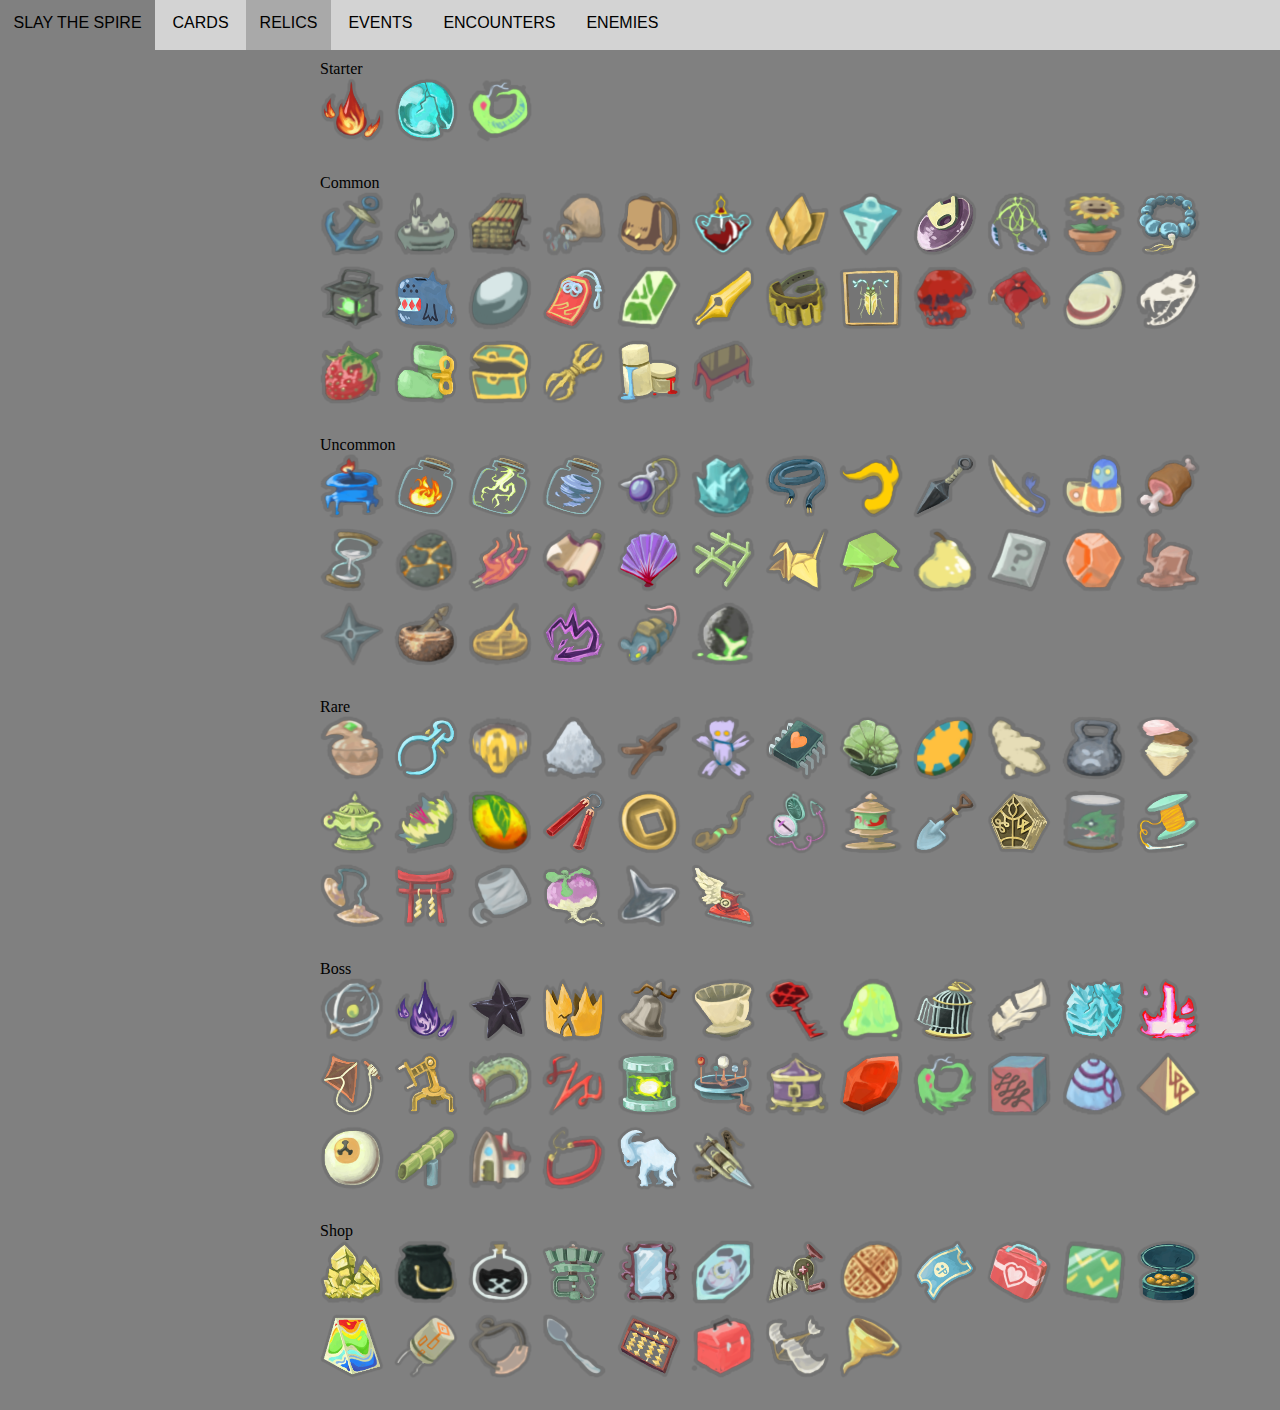
==== commit 377feac7: "Use trimmed icons" ====
--- a/relics.html
+++ b/relics.html
@@ -32,9 +32,9 @@
           <span class='relic-cat-name'>Starter</span>
           <div class='relic-grid'>
             <div class='relic'>
-              <img src='/relics/BurningBlood.png' width='64', height='64'>
-              <span class='relic-sidebar'>
-                <img src='/relics/BurningBlood.png' width='128' height='128'>
+              <img src='/relics/BurningBlood-trim.png' width='64', height='64'>
+              <span class='relic-sidebar'>
+                <img src='/relics/BurningBlood-trim.png' width='128' height='128'>
                 <p class='relic-name'>Burning Blood</p>
                 <p class='relic-desc'>At the end of combat, heal <span class="hl-number">6</span> HP. </p>
                 <p class='relic-flavor'>Your body's own blood burns with an undying rage.</p>
@@ -42,9 +42,9 @@
               </span>
             </div>
             <div class='relic'>
-              <img src='/relics/CrackedCore.png' width='64', height='64'>
-              <span class='relic-sidebar'>
-                <img src='/relics/CrackedCore.png' width='128' height='128'>
+              <img src='/relics/CrackedCore-trim.png' width='64', height='64'>
+              <span class='relic-sidebar'>
+                <img src='/relics/CrackedCore-trim.png' width='128' height='128'>
                 <p class='relic-name'>Cracked Core</p>
                 <p class='relic-desc'>At the start of each combat, <span class="hl-keyword">Channel</span> <span class="hl-number">1</span> <span class="hl-keyword">Lightning.</span> </p>
                 <p class='relic-flavor'>The mysterious life force which powers the Automatons within the Spire. It appears to be cracked.</p>
@@ -52,9 +52,9 @@
               </span>
             </div>
             <div class='relic'>
-              <img src='/relics/RingoftheSnake.png' width='64', height='64'>
-              <span class='relic-sidebar'>
-                <img src='/relics/RingoftheSnake.png' width='128' height='128'>
+              <img src='/relics/RingoftheSnake-trim.png' width='64', height='64'>
+              <span class='relic-sidebar'>
+                <img src='/relics/RingoftheSnake-trim.png' width='128' height='128'>
                 <p class='relic-name'>Ring of the Snake</p>
                 <p class='relic-desc'>At the start of each combat, draw <span class="hl-number">2</span> additional cards. </p>
                 <p class='relic-flavor'>Made from a fossilized snake. Represents great skill as a huntress.</p>
@@ -68,81 +68,81 @@
           <span class='relic-cat-name'>Common</span>
           <div class='relic-grid'>
             <div class='relic'>
-              <img src='/relics/Anchor.png' width='64', height='64'>
-              <span class='relic-sidebar'>
-                <img src='/relics/Anchor.png' width='128' height='128'>
+              <img src='/relics/Anchor-trim.png' width='64', height='64'>
+              <span class='relic-sidebar'>
+                <img src='/relics/Anchor-trim.png' width='128' height='128'>
                 <p class='relic-name'>Anchor</p>
                 <p class='relic-desc'>Start each combat with <span class="hl-number">10</span> <span class="hl-keyword">Block.</span> </p>
                 <p class='relic-flavor'>Holding this miniature trinket, you feel heavier and more stable.</p>
               </span>
             </div>
             <div class='relic'>
-              <img src='/relics/AncientTeaSet.png' width='64', height='64'>
-              <span class='relic-sidebar'>
-                <img src='/relics/AncientTeaSet.png' width='128' height='128'>
+              <img src='/relics/AncientTeaSet-trim.png' width='64', height='64'>
+              <span class='relic-sidebar'>
+                <img src='/relics/AncientTeaSet-trim.png' width='128' height='128'>
                 <p class='relic-name'>Ancient Tea Set</p>
                 <p class='relic-desc'>Whenever you enter a Rest Site, start the next combat with [R] [R] . </p>
                 <p class='relic-flavor'>The key to a refreshing night's rest.</p>
               </span>
             </div>
             <div class='relic'>
-              <img src='/relics/ArtofWar.png' width='64', height='64'>
-              <span class='relic-sidebar'>
-                <img src='/relics/ArtofWar.png' width='128' height='128'>
+              <img src='/relics/ArtofWar-trim.png' width='64', height='64'>
+              <span class='relic-sidebar'>
+                <img src='/relics/ArtofWar-trim.png' width='128' height='128'>
                 <p class='relic-name'>Art of War</p>
                 <p class='relic-desc'>If you do not play any <span class="hl-keyword">Attacks</span> during your turn, gain an extra [R] next turn. </p>
                 <p class='relic-flavor'>This ancient manuscript contains wisdom from a past age.</p>
               </span>
             </div>
             <div class='relic'>
-              <img src='/relics/BagofMarbles.png' width='64', height='64'>
-              <span class='relic-sidebar'>
-                <img src='/relics/BagofMarbles.png' width='128' height='128'>
+              <img src='/relics/BagofMarbles-trim.png' width='64', height='64'>
+              <span class='relic-sidebar'>
+                <img src='/relics/BagofMarbles-trim.png' width='128' height='128'>
                 <p class='relic-name'>Bag of Marbles</p>
                 <p class='relic-desc'>At the start of each combat, apply <span class="hl-number">1</span> <span class="hl-keyword">Vulnerable</span> to ALL enemies. </p>
                 <p class='relic-flavor'>A once popular toy in the City. Useful for throwing enemies off balance.</p>
               </span>
             </div>
             <div class='relic'>
-              <img src='/relics/BagofPreparation.png' width='64', height='64'>
-              <span class='relic-sidebar'>
-                <img src='/relics/BagofPreparation.png' width='128' height='128'>
+              <img src='/relics/BagofPreparation-trim.png' width='64', height='64'>
+              <span class='relic-sidebar'>
+                <img src='/relics/BagofPreparation-trim.png' width='128' height='128'>
                 <p class='relic-name'>Bag of Preparation</p>
                 <p class='relic-desc'>At the start of each combat, draw <span class="hl-number">2</span> additional cards. </p>
                 <p class='relic-flavor'>Oversized adventurer's pack. Has many pockets and straps.</p>
               </span>
             </div>
             <div class='relic'>
-              <img src='/relics/BloodVial.png' width='64', height='64'>
-              <span class='relic-sidebar'>
-                <img src='/relics/BloodVial.png' width='128' height='128'>
+              <img src='/relics/BloodVial-trim.png' width='64', height='64'>
+              <span class='relic-sidebar'>
+                <img src='/relics/BloodVial-trim.png' width='128' height='128'>
                 <p class='relic-name'>Blood Vial</p>
                 <p class='relic-desc'>At the start of each combat, heal <span class="hl-number">2</span> HP. </p>
                 <p class='relic-flavor'>A vial containing the blood of a pure and elder vampire.</p>
               </span>
             </div>
             <div class='relic'>
-              <img src='/relics/BronzeScales.png' width='64', height='64'>
-              <span class='relic-sidebar'>
-                <img src='/relics/BronzeScales.png' width='128' height='128'>
+              <img src='/relics/BronzeScales-trim.png' width='64', height='64'>
+              <span class='relic-sidebar'>
+                <img src='/relics/BronzeScales-trim.png' width='128' height='128'>
                 <p class='relic-name'>Bronze Scales</p>
                 <p class='relic-desc'>At the start of each combat, gain <span class="hl-number">3</span> <span class="hl-keyword">Thorns.</span> </p>
                 <p class='relic-flavor'>The sharp scales of the Guardian. Rearranges itself to protect its user. </p>
               </span>
             </div>
             <div class='relic'>
-              <img src='/relics/CentennialPuzzle.png' width='64', height='64'>
-              <span class='relic-sidebar'>
-                <img src='/relics/CentennialPuzzle.png' width='128' height='128'>
+              <img src='/relics/CentennialPuzzle-trim.png' width='64', height='64'>
+              <span class='relic-sidebar'>
+                <img src='/relics/CentennialPuzzle-trim.png' width='128' height='128'>
                 <p class='relic-name'>Centennial Puzzle</p>
                 <p class='relic-desc'>The first time you lose HP each combat, draw <span class="hl-number">3</span> cards. </p>
                 <p class='relic-flavor'>Upon solving the puzzle you feel a powerful warmth in your chest.</p>
               </span>
             </div>
             <div class='relic'>
-              <img src='/relics/DataDisk.png' width='64', height='64'>
-              <span class='relic-sidebar'>
-                <img src='/relics/DataDisk.png' width='128' height='128'>
+              <img src='/relics/DataDisk-trim.png' width='64', height='64'>
+              <span class='relic-sidebar'>
+                <img src='/relics/DataDisk-trim.png' width='128' height='128'>
                 <p class='relic-name'>Data Disk</p>
                 <p class='relic-desc'>Start each combat with <span class="hl-number">1</span> <span class="hl-keyword">Focus.</span> </p>
                 <p class='relic-flavor'>This disk contains precious data on birds and snakes.</p>
@@ -150,108 +150,108 @@
               </span>
             </div>
             <div class='relic'>
-              <img src='/relics/DreamCatcher.png' width='64', height='64'>
-              <span class='relic-sidebar'>
-                <img src='/relics/DreamCatcher.png' width='128' height='128'>
+              <img src='/relics/DreamCatcher-trim.png' width='64', height='64'>
+              <span class='relic-sidebar'>
+                <img src='/relics/DreamCatcher-trim.png' width='128' height='128'>
                 <p class='relic-name'>Dream Catcher</p>
                 <p class='relic-desc'>Whenever you <span class="hl-keyword">Rest,</span> you may add a card to your deck. </p>
                 <p class='relic-flavor'>The northern tribes would often use dream catchers at night, believing they led to self improvement.</p>
               </span>
             </div>
             <div class='relic'>
-              <img src='/relics/HappyFlower.png' width='64', height='64'>
-              <span class='relic-sidebar'>
-                <img src='/relics/HappyFlower.png' width='128' height='128'>
+              <img src='/relics/HappyFlower-trim.png' width='64', height='64'>
+              <span class='relic-sidebar'>
+                <img src='/relics/HappyFlower-trim.png' width='128' height='128'>
                 <p class='relic-name'>Happy Flower</p>
                 <p class='relic-desc'>Every <span class="hl-number">3</span> turns, gain [R] . </p>
                 <p class='relic-flavor'>This unceasingly joyous plant is a popular novelty item among nobles.</p>
               </span>
             </div>
             <div class='relic'>
-              <img src='/relics/JuzuBracelet.png' width='64', height='64'>
-              <span class='relic-sidebar'>
-                <img src='/relics/JuzuBracelet.png' width='128' height='128'>
+              <img src='/relics/JuzuBracelet-trim.png' width='64', height='64'>
+              <span class='relic-sidebar'>
+                <img src='/relics/JuzuBracelet-trim.png' width='128' height='128'>
                 <p class='relic-name'>Juzu Bracelet</p>
                 <p class='relic-desc'>Regular enemy combats are no longer encountered in <span class="hl-keyword">?</span> rooms. </p>
                 <p class='relic-flavor'>A ward against the unknown.</p>
               </span>
             </div>
             <div class='relic'>
-              <img src='/relics/Lantern.png' width='64', height='64'>
-              <span class='relic-sidebar'>
-                <img src='/relics/Lantern.png' width='128' height='128'>
+              <img src='/relics/Lantern-trim.png' width='64', height='64'>
+              <span class='relic-sidebar'>
+                <img src='/relics/Lantern-trim.png' width='128' height='128'>
                 <p class='relic-name'>Lantern</p>
                 <p class='relic-desc'>Gain [R] on the first turn of each combat. </p>
                 <p class='relic-flavor'>An eerie lantern which illuminates only for the wielder.</p>
               </span>
             </div>
             <div class='relic'>
-              <img src='/relics/MawBank.png' width='64', height='64'>
-              <span class='relic-sidebar'>
-                <img src='/relics/MawBank.png' width='128' height='128'>
+              <img src='/relics/MawBank-trim.png' width='64', height='64'>
+              <span class='relic-sidebar'>
+                <img src='/relics/MawBank-trim.png' width='128' height='128'>
                 <p class='relic-name'>Maw Bank</p>
                 <p class='relic-desc'>Whenever you climb a floor, gain <span class="hl-number">12</span> <span class="hl-keyword">Gold.</span> No longer works when you spend any <span class="hl-keyword">Gold</span> at the shop. </p>
                 <p class='relic-flavor'>Surprisingly popular, despite maw attacks being a regular occurrence.</p>
               </span>
             </div>
             <div class='relic'>
-              <img src='/relics/OddlySmoothStone.png' width='64', height='64'>
-              <span class='relic-sidebar'>
-                <img src='/relics/OddlySmoothStone.png' width='128' height='128'>
+              <img src='/relics/OddlySmoothStone-trim.png' width='64', height='64'>
+              <span class='relic-sidebar'>
+                <img src='/relics/OddlySmoothStone-trim.png' width='128' height='128'>
                 <p class='relic-name'>Oddly Smooth Stone</p>
                 <p class='relic-desc'>Start each combat with <span class="hl-number">1</span> <span class="hl-keyword">Dexterity.</span> </p>
                 <p class='relic-flavor'>You have never seen something so smooth and pristine. This must be the work of the Ancients.</p>
               </span>
             </div>
             <div class='relic'>
-              <img src='/relics/Omamori.png' width='64', height='64'>
-              <span class='relic-sidebar'>
-                <img src='/relics/Omamori.png' width='128' height='128'>
+              <img src='/relics/Omamori-trim.png' width='64', height='64'>
+              <span class='relic-sidebar'>
+                <img src='/relics/Omamori-trim.png' width='128' height='128'>
                 <p class='relic-name'>Omamori</p>
                 <p class='relic-desc'>Negate the next <span class="hl-number">2</span> <span class="hl-red">Curses</span> you obtain. </p>
                 <p class='relic-flavor'>A common charm for staving off vile spirits. This one seems to possess a spark of divine energy.</p>
               </span>
             </div>
             <div class='relic'>
-              <img src='/relics/Orichalcum.png' width='64', height='64'>
-              <span class='relic-sidebar'>
-                <img src='/relics/Orichalcum.png' width='128' height='128'>
+              <img src='/relics/Orichalcum-trim.png' width='64', height='64'>
+              <span class='relic-sidebar'>
+                <img src='/relics/Orichalcum-trim.png' width='128' height='128'>
                 <p class='relic-name'>Orichalcum</p>
                 <p class='relic-desc'>If you end your turn without <span class="hl-keyword">Block,</span> gain <span class="hl-number">6</span> <span class="hl-keyword">Block.</span> </p>
                 <p class='relic-flavor'>A green tinted metal of an unknown origin. Seemingly indestructible.</p>
               </span>
             </div>
             <div class='relic'>
-              <img src='/relics/PenNib.png' width='64', height='64'>
-              <span class='relic-sidebar'>
-                <img src='/relics/PenNib.png' width='128' height='128'>
+              <img src='/relics/PenNib-trim.png' width='64', height='64'>
+              <span class='relic-sidebar'>
+                <img src='/relics/PenNib-trim.png' width='128' height='128'>
                 <p class='relic-name'>Pen Nib</p>
                 <p class='relic-desc'>Every <span class="hl-number">10th</span> <span class="hl-keyword">Attack</span> you play deals double damage. </p>
                 <p class='relic-flavor'>Holding the nib, you can see everyone ever slain by a previous owner of the pen. A violent history.</p>
               </span>
             </div>
             <div class='relic'>
-              <img src='/relics/PotionBelt.png' width='64', height='64'>
-              <span class='relic-sidebar'>
-                <img src='/relics/PotionBelt.png' width='128' height='128'>
+              <img src='/relics/PotionBelt-trim.png' width='64', height='64'>
+              <span class='relic-sidebar'>
+                <img src='/relics/PotionBelt-trim.png' width='128' height='128'>
                 <p class='relic-name'>Potion Belt</p>
                 <p class='relic-desc'>Upon pickup, gain <span class="hl-number">2</span> Potion slots. </p>
                 <p class='relic-flavor'>I can hold more Potions using this belt!</p>
               </span>
             </div>
             <div class='relic'>
-              <img src='/relics/PreservedInsect.png' width='64', height='64'>
-              <span class='relic-sidebar'>
-                <img src='/relics/PreservedInsect.png' width='128' height='128'>
+              <img src='/relics/PreservedInsect-trim.png' width='64', height='64'>
+              <span class='relic-sidebar'>
+                <img src='/relics/PreservedInsect-trim.png' width='128' height='128'>
                 <p class='relic-name'>Preserved Insect</p>
                 <p class='relic-desc'>Enemies in Elite rooms have <span class="hl-number">25%</span> less HP. </p>
                 <p class='relic-flavor'>The insect seems to create a shrinking aura that targets particularly large enemies.</p>
               </span>
             </div>
             <div class='relic'>
-              <img src='/relics/RedSkull.png' width='64', height='64'>
-              <span class='relic-sidebar'>
-                <img src='/relics/RedSkull.png' width='128' height='128'>
+              <img src='/relics/RedSkull-trim.png' width='64', height='64'>
+              <span class='relic-sidebar'>
+                <img src='/relics/RedSkull-trim.png' width='128' height='128'>
                 <p class='relic-name'>Red Skull</p>
                 <p class='relic-desc'>While your HP is at or below <span class="hl-number">50%,</span> you have <span class="hl-number">3</span> additional <span class="hl-keyword">Strength.</span> </p>
                 <p class='relic-flavor'>A small skull covered in ornamental paint.</p>
@@ -259,27 +259,27 @@
               </span>
             </div>
             <div class='relic'>
-              <img src='/relics/RegalPillow.png' width='64', height='64'>
-              <span class='relic-sidebar'>
-                <img src='/relics/RegalPillow.png' width='128' height='128'>
+              <img src='/relics/RegalPillow-trim.png' width='64', height='64'>
+              <span class='relic-sidebar'>
+                <img src='/relics/RegalPillow-trim.png' width='128' height='128'>
                 <p class='relic-name'>Regal Pillow</p>
                 <p class='relic-desc'>Heal an additional <span class="hl-number">15</span> HP when you <span class="hl-keyword">Rest.</span> </p>
                 <p class='relic-flavor'>Now you can get a proper night's rest.</p>
               </span>
             </div>
             <div class='relic'>
-              <img src='/relics/SmilingMask.png' width='64', height='64'>
-              <span class='relic-sidebar'>
-                <img src='/relics/SmilingMask.png' width='128' height='128'>
+              <img src='/relics/SmilingMask-trim.png' width='64', height='64'>
+              <span class='relic-sidebar'>
+                <img src='/relics/SmilingMask-trim.png' width='128' height='128'>
                 <p class='relic-name'>Smiling Mask</p>
                 <p class='relic-desc'>The merchant's card removal service now always costs <span class="hl-number">50</span> <span class="hl-keyword">Gold.</span> </p>
                 <p class='relic-flavor'>Mask worn by the merchant. He must have spares...</p>
               </span>
             </div>
             <div class='relic'>
-              <img src='/relics/SnakeSkull.png' width='64', height='64'>
-              <span class='relic-sidebar'>
-                <img src='/relics/SnakeSkull.png' width='128' height='128'>
+              <img src='/relics/SnakeSkull-trim.png' width='64', height='64'>
+              <span class='relic-sidebar'>
+                <img src='/relics/SnakeSkull-trim.png' width='128' height='128'>
                 <p class='relic-name'>Snecko Skull</p>
                 <p class='relic-desc'>Whenever you apply <span class="hl-keyword">Poison,</span> apply an additional <span class="hl-number">1</span> <span class="hl-keyword">Poison.</span> </p>
                 <p class='relic-flavor'>A snecko skull in pristine condition. Mysteriously clean and smooth, dirt and grime fall off inexplicably.</p>
@@ -287,54 +287,54 @@
               </span>
             </div>
             <div class='relic'>
-              <img src='/relics/Strawberry.png' width='64', height='64'>
-              <span class='relic-sidebar'>
-                <img src='/relics/Strawberry.png' width='128' height='128'>
+              <img src='/relics/Strawberry-trim.png' width='64', height='64'>
+              <span class='relic-sidebar'>
+                <img src='/relics/Strawberry-trim.png' width='128' height='128'>
                 <p class='relic-name'>Strawberry</p>
                 <p class='relic-desc'>Upon pickup, raise your Max HP by <span class="hl-number">7.</span> </p>
                 <p class='relic-flavor'>"Delicious! Haven't seen any of these since the blight." - Ranwid</p>
               </span>
             </div>
             <div class='relic'>
-              <img src='/relics/Boot.png' width='64', height='64'>
-              <span class='relic-sidebar'>
-                <img src='/relics/Boot.png' width='128' height='128'>
+              <img src='/relics/Boot-trim.png' width='64', height='64'>
+              <span class='relic-sidebar'>
+                <img src='/relics/Boot-trim.png' width='128' height='128'>
                 <p class='relic-name'>The Boot</p>
                 <p class='relic-desc'>Whenever you would deal <span class="hl-number">4</span> or less unblocked <span class="hl-keyword">Attack</span> damage, increase it to <span class="hl-number">5.</span> </p>
                 <p class='relic-flavor'>When wound up, the boot grows larger in size.</p>
               </span>
             </div>
             <div class='relic'>
-              <img src='/relics/TinyChest.png' width='64', height='64'>
-              <span class='relic-sidebar'>
-                <img src='/relics/TinyChest.png' width='128' height='128'>
+              <img src='/relics/TinyChest-trim.png' width='64', height='64'>
+              <span class='relic-sidebar'>
+                <img src='/relics/TinyChest-trim.png' width='128' height='128'>
                 <p class='relic-name'>Tiny Chest</p>
                 <p class='relic-desc'>Gain <span class="hl-number">30</span> <span class="hl-keyword">Gold.</span> You are <span class="hl-number">10%</span> more likely to find treasure in ? rooms. </p>
                 <p class='relic-flavor'>"A fine prototype." - The Architect</p>
               </span>
             </div>
             <div class='relic'>
-              <img src='/relics/Vajra.png' width='64', height='64'>
-              <span class='relic-sidebar'>
-                <img src='/relics/Vajra.png' width='128' height='128'>
+              <img src='/relics/Vajra-trim.png' width='64', height='64'>
+              <span class='relic-sidebar'>
+                <img src='/relics/Vajra-trim.png' width='128' height='128'>
                 <p class='relic-name'>Vajra</p>
                 <p class='relic-desc'>Start each combat with <span class="hl-number">1</span> <span class="hl-keyword">Strength.</span> </p>
                 <p class='relic-flavor'>An ornamental relic given to warriors displaying glory in battle.</p>
               </span>
             </div>
             <div class='relic'>
-              <img src='/relics/WarPaint.png' width='64', height='64'>
-              <span class='relic-sidebar'>
-                <img src='/relics/WarPaint.png' width='128' height='128'>
+              <img src='/relics/WarPaint-trim.png' width='64', height='64'>
+              <span class='relic-sidebar'>
+                <img src='/relics/WarPaint-trim.png' width='128' height='128'>
                 <p class='relic-name'>War Paint</p>
                 <p class='relic-desc'>Upon pickup, <span class="hl-keyword">Upgrade</span> <span class="hl-number">2</span> random <span class="hl-keyword">Skills.</span> </p>
                 <p class='relic-flavor'>In the past, Ironclads would create wards using enchanted war paint before charging into battle.</p>
               </span>
             </div>
             <div class='relic'>
-              <img src='/relics/Whetstone.png' width='64', height='64'>
-              <span class='relic-sidebar'>
-                <img src='/relics/Whetstone.png' width='128' height='128'>
+              <img src='/relics/Whetstone-trim.png' width='64', height='64'>
+              <span class='relic-sidebar'>
+                <img src='/relics/Whetstone-trim.png' width='128' height='128'>
                 <p class='relic-name'>Whetstone</p>
                 <p class='relic-desc'>Upon pickup, <span class="hl-keyword">Upgrade</span> <span class="hl-number">2</span> random <span class="hl-keyword">Attacks.</span> </p>
                 <p class='relic-flavor'>"Flesh never beats steel." - Kublai the Great</p>
@@ -347,9 +347,9 @@
           <span class='relic-cat-name'>Uncommon</span>
           <div class='relic-grid'>
             <div class='relic'>
-              <img src='/relics/BlueCandle.png' width='64', height='64'>
-              <span class='relic-sidebar'>
-                <img src='/relics/BlueCandle.png' width='128' height='128'>
+              <img src='/relics/BlueCandle-trim.png' width='64', height='64'>
+              <span class='relic-sidebar'>
+                <img src='/relics/BlueCandle-trim.png' width='128' height='128'>
                 <p class='relic-name'>Blue Candle</p>
                 <p class='relic-desc'>Unplayable <span class="hl-keyword">Curse</span> cards can now be played. <br>
             <br>
@@ -358,54 +358,54 @@
               </span>
             </div>
             <div class='relic'>
-              <img src='/relics/BottledFlame.png' width='64', height='64'>
-              <span class='relic-sidebar'>
-                <img src='/relics/BottledFlame.png' width='128' height='128'>
+              <img src='/relics/BottledFlame-trim.png' width='64', height='64'>
+              <span class='relic-sidebar'>
+                <img src='/relics/BottledFlame-trim.png' width='128' height='128'>
                 <p class='relic-name'>Bottled Flame</p>
                 <p class='relic-desc'>Upon pickup, choose an <span class="hl-keyword">Attack</span> card. At the start of each combat, this card will be in your hand. </p>
                 <p class='relic-flavor'>Inside the bottle resides a flame that eternally burns.</p>
               </span>
             </div>
             <div class='relic'>
-              <img src='/relics/BottledLightning.png' width='64', height='64'>
-              <span class='relic-sidebar'>
-                <img src='/relics/BottledLightning.png' width='128' height='128'>
+              <img src='/relics/BottledLightning-trim.png' width='64', height='64'>
+              <span class='relic-sidebar'>
+                <img src='/relics/BottledLightning-trim.png' width='128' height='128'>
                 <p class='relic-name'>Bottled Lightning</p>
                 <p class='relic-desc'>Upon pickup, choose a <span class="hl-keyword">Skill</span> card. At the start of each combat, this card will be in your hand. </p>
                 <p class='relic-flavor'>Peering into the swirling maelstrom, you see a part of yourself staring back.</p>
               </span>
             </div>
             <div class='relic'>
-              <img src='/relics/BottledTornado.png' width='64', height='64'>
-              <span class='relic-sidebar'>
-                <img src='/relics/BottledTornado.png' width='128' height='128'>
+              <img src='/relics/BottledTornado-trim.png' width='64', height='64'>
+              <span class='relic-sidebar'>
+                <img src='/relics/BottledTornado-trim.png' width='128' height='128'>
                 <p class='relic-name'>Bottled Tornado</p>
                 <p class='relic-desc'>Upon pickup, choose a <span class="hl-keyword">Power</span> card. At the start of each combat, this card will be in your hand. </p>
                 <p class='relic-flavor'>The bottle gently hums and whirs.</p>
               </span>
             </div>
             <div class='relic'>
-              <img src='/relics/DarkstonePeriapt.png' width='64', height='64'>
-              <span class='relic-sidebar'>
-                <img src='/relics/DarkstonePeriapt.png' width='128' height='128'>
+              <img src='/relics/DarkstonePeriapt-trim.png' width='64', height='64'>
+              <span class='relic-sidebar'>
+                <img src='/relics/DarkstonePeriapt-trim.png' width='128' height='128'>
                 <p class='relic-name'>Darkstone Periapt</p>
                 <p class='relic-desc'>Whenever you obtain a <span class="hl-keyword">Curse,</span> increase your Max HP by <span class="hl-number">6.</span> </p>
                 <p class='relic-flavor'>The stone draws power from dark energy, converting it into vitality for the wearer.</p>
               </span>
             </div>
             <div class='relic'>
-              <img src='/relics/FrozenEgg2.png' width='64', height='64'>
-              <span class='relic-sidebar'>
-                <img src='/relics/FrozenEgg2.png' width='128' height='128'>
+              <img src='/relics/FrozenEgg2-trim.png' width='64', height='64'>
+              <span class='relic-sidebar'>
+                <img src='/relics/FrozenEgg2-trim.png' width='128' height='128'>
                 <p class='relic-name'>Frozen Egg</p>
                 <p class='relic-desc'>Whenever you add a <span class="hl-keyword">Power</span> card to your deck, it is <span class="hl-keyword">Upgraded.</span> </p>
                 <p class='relic-flavor'>The egg lies inert and frozen, never to hatch.</p>
               </span>
             </div>
             <div class='relic'>
-              <img src='/relics/Cables.png' width='64', height='64'>
-              <span class='relic-sidebar'>
-                <img src='/relics/Cables.png' width='128' height='128'>
+              <img src='/relics/Cables-trim.png' width='64', height='64'>
+              <span class='relic-sidebar'>
+                <img src='/relics/Cables-trim.png' width='128' height='128'>
                 <p class='relic-name'>Gold-Plated Cables</p>
                 <p class='relic-desc'>Your rightmost Orb triggers its passive an additional time. </p>
                 <p class='relic-flavor'>"Interesting! Even automatons are affected by placebo." - Ranwid</p>
@@ -413,81 +413,81 @@
               </span>
             </div>
             <div class='relic'>
-              <img src='/relics/GremlinHorn.png' width='64', height='64'>
-              <span class='relic-sidebar'>
-                <img src='/relics/GremlinHorn.png' width='128' height='128'>
+              <img src='/relics/GremlinHorn-trim.png' width='64', height='64'>
+              <span class='relic-sidebar'>
+                <img src='/relics/GremlinHorn-trim.png' width='128' height='128'>
                 <p class='relic-name'>Gremlin Horn</p>
                 <p class='relic-desc'>Whenever an enemy dies, gain [R] and draw <span class="hl-number">1</span> card. </p>
                 <p class='relic-flavor'>"Gremlin Nobs are capable of growing until the day they die. Remarkable." - Ranwid</p>
               </span>
             </div>
             <div class='relic'>
-              <img src='/relics/Kunai.png' width='64', height='64'>
-              <span class='relic-sidebar'>
-                <img src='/relics/Kunai.png' width='128' height='128'>
+              <img src='/relics/Kunai-trim.png' width='64', height='64'>
+              <span class='relic-sidebar'>
+                <img src='/relics/Kunai-trim.png' width='128' height='128'>
                 <p class='relic-name'>Kunai</p>
                 <p class='relic-desc'>Every time you play <span class="hl-number">3</span> <span class="hl-keyword">Attacks</span> in a single turn, gain <span class="hl-number">1</span> <span class="hl-keyword">Dexterity.</span> </p>
                 <p class='relic-flavor'>A blade favored by assassins for its lethality at range.</p>
               </span>
             </div>
             <div class='relic'>
-              <img src='/relics/LetterOpener.png' width='64', height='64'>
-              <span class='relic-sidebar'>
-                <img src='/relics/LetterOpener.png' width='128' height='128'>
+              <img src='/relics/LetterOpener-trim.png' width='64', height='64'>
+              <span class='relic-sidebar'>
+                <img src='/relics/LetterOpener-trim.png' width='128' height='128'>
                 <p class='relic-name'>Letter Opener</p>
                 <p class='relic-desc'>Every time you play <span class="hl-number">3</span> Skills in a single turn, deal <span class="hl-number">5</span> damage to ALL enemies. </p>
                 <p class='relic-flavor'>Unnaturally sharp.</p>
               </span>
             </div>
             <div class='relic'>
-              <img src='/relics/Matryoshka.png' width='64', height='64'>
-              <span class='relic-sidebar'>
-                <img src='/relics/Matryoshka.png' width='128' height='128'>
+              <img src='/relics/Matryoshka-trim.png' width='64', height='64'>
+              <span class='relic-sidebar'>
+                <img src='/relics/Matryoshka-trim.png' width='128' height='128'>
                 <p class='relic-name'>Matryoshka</p>
                 <p class='relic-desc'>The next <span class="hl-number">2</span> chests you open contain <span class="hl-number">2</span> <span class="hl-keyword">Relics.</span> (Excludes boss chests) </p>
                 <p class='relic-flavor'>A stackable set of painted dolls. The paint depicts an unknown bird with white eyes and blue feathers.</p>
               </span>
             </div>
             <div class='relic'>
-              <img src='/relics/MeatontheBone.png' width='64', height='64'>
-              <span class='relic-sidebar'>
-                <img src='/relics/MeatontheBone.png' width='128' height='128'>
+              <img src='/relics/MeatontheBone-trim.png' width='64', height='64'>
+              <span class='relic-sidebar'>
+                <img src='/relics/MeatontheBone-trim.png' width='128' height='128'>
                 <p class='relic-name'>Meat on the Bone</p>
                 <p class='relic-desc'>If your HP is at or below <span class="hl-number">50%</span> at the end of combat, heal <span class="hl-number">12</span> HP. </p>
                 <p class='relic-flavor'>The meat keeps replenishing, never seeming to fully run out.</p>
               </span>
             </div>
             <div class='relic'>
-              <img src='/relics/MercuryHourglass.png' width='64', height='64'>
-              <span class='relic-sidebar'>
-                <img src='/relics/MercuryHourglass.png' width='128' height='128'>
+              <img src='/relics/MercuryHourglass-trim.png' width='64', height='64'>
+              <span class='relic-sidebar'>
+                <img src='/relics/MercuryHourglass-trim.png' width='128' height='128'>
                 <p class='relic-name'>Mercury Hourglass</p>
                 <p class='relic-desc'>At the start of your turn, deal <span class="hl-number">3</span> damage to ALL enemies. </p>
                 <p class='relic-flavor'>An enchanted hourglass that endlessly drips.</p>
               </span>
             </div>
             <div class='relic'>
-              <img src='/relics/MoltenEgg2.png' width='64', height='64'>
-              <span class='relic-sidebar'>
-                <img src='/relics/MoltenEgg2.png' width='128' height='128'>
+              <img src='/relics/MoltenEgg2-trim.png' width='64', height='64'>
+              <span class='relic-sidebar'>
+                <img src='/relics/MoltenEgg2-trim.png' width='128' height='128'>
                 <p class='relic-name'>Molten Egg</p>
                 <p class='relic-desc'>Whenever you add an <span class="hl-keyword">Attack</span> card to your deck, it is <span class="hl-keyword">Upgraded.</span> </p>
                 <p class='relic-flavor'>The egg of a Phoenix. It glows red hot with a simmering lava.</p>
               </span>
             </div>
             <div class='relic'>
-              <img src='/relics/MummifiedHand.png' width='64', height='64'>
-              <span class='relic-sidebar'>
-                <img src='/relics/MummifiedHand.png' width='128' height='128'>
+              <img src='/relics/MummifiedHand-trim.png' width='64', height='64'>
+              <span class='relic-sidebar'>
+                <img src='/relics/MummifiedHand-trim.png' width='128' height='128'>
                 <p class='relic-name'>Mummified Hand</p>
                 <p class='relic-desc'>Whenever you play a <span class="hl-keyword">Power,</span> a random card in your hand costs <span class="hl-number">0</span> for the turn. </p>
                 <p class='relic-flavor'>Frequently twitches, especially when your pulse is high.</p>
               </span>
             </div>
             <div class='relic'>
-              <img src='/relics/NinjaScroll.png' width='64', height='64'>
-              <span class='relic-sidebar'>
-                <img src='/relics/NinjaScroll.png' width='128' height='128'>
+              <img src='/relics/NinjaScroll-trim.png' width='64', height='64'>
+              <span class='relic-sidebar'>
+                <img src='/relics/NinjaScroll-trim.png' width='128' height='128'>
                 <p class='relic-name'>Ninja Scroll</p>
                 <p class='relic-desc'>Start each combat with <span class="hl-number">3</span> <span class="hl-keyword">Shivs</span> in hand. </p>
                 <p class='relic-flavor'>Contains the secrets of assassination.</p>
@@ -495,27 +495,27 @@
               </span>
             </div>
             <div class='relic'>
-              <img src='/relics/OrnamentalFan.png' width='64', height='64'>
-              <span class='relic-sidebar'>
-                <img src='/relics/OrnamentalFan.png' width='128' height='128'>
+              <img src='/relics/OrnamentalFan-trim.png' width='64', height='64'>
+              <span class='relic-sidebar'>
+                <img src='/relics/OrnamentalFan-trim.png' width='128' height='128'>
                 <p class='relic-name'>Ornamental Fan</p>
                 <p class='relic-desc'>Every time you play <span class="hl-number">3</span> <span class="hl-keyword">Attacks</span> in a single turn, gain <span class="hl-number">4</span> <span class="hl-keyword">Block.</span> </p>
                 <p class='relic-flavor'>The fan seems to extend and harden as blood is spilled.</p>
               </span>
             </div>
             <div class='relic'>
-              <img src='/relics/Pantograph.png' width='64', height='64'>
-              <span class='relic-sidebar'>
-                <img src='/relics/Pantograph.png' width='128' height='128'>
+              <img src='/relics/Pantograph-trim.png' width='64', height='64'>
+              <span class='relic-sidebar'>
+                <img src='/relics/Pantograph-trim.png' width='128' height='128'>
                 <p class='relic-name'>Pantograph</p>
                 <p class='relic-desc'>At the start of boss combats, heal <span class="hl-number">25</span> HP. </p>
                 <p class='relic-flavor'>"Solid foundations are not accidental. Tools for planning are a must." - The Architect</p>
               </span>
             </div>
             <div class='relic'>
-              <img src='/relics/PaperCrane.png' width='64', height='64'>
-              <span class='relic-sidebar'>
-                <img src='/relics/PaperCrane.png' width='128' height='128'>
+              <img src='/relics/PaperCrane-trim.png' width='64', height='64'>
+              <span class='relic-sidebar'>
+                <img src='/relics/PaperCrane-trim.png' width='128' height='128'>
                 <p class='relic-name'>Paper Krane</p>
                 <p class='relic-desc'>Enemies with <span class="hl-keyword">Weak</span> deal <span class="hl-number">40%</span> less damage rather than <span class="hl-number">25%.</span> </p>
                 <p class='relic-flavor'>An origami of a creature from a past age.</p>
@@ -523,9 +523,9 @@
               </span>
             </div>
             <div class='relic'>
-              <img src='/relics/PaperFrog.png' width='64', height='64'>
-              <span class='relic-sidebar'>
-                <img src='/relics/PaperFrog.png' width='128' height='128'>
+              <img src='/relics/PaperFrog-trim.png' width='64', height='64'>
+              <span class='relic-sidebar'>
+                <img src='/relics/PaperFrog-trim.png' width='128' height='128'>
                 <p class='relic-name'>Paper Phrog</p>
                 <p class='relic-desc'>Enemies with <span class="hl-keyword">Vulnerable</span> take <span class="hl-number">75%</span> more damage rather than <span class="hl-number">50%.</span> </p>
                 <p class='relic-flavor'>The paper continually folds and unfolds itself into the shape of a small creature.</p>
@@ -533,36 +533,36 @@
               </span>
             </div>
             <div class='relic'>
-              <img src='/relics/Pear.png' width='64', height='64'>
-              <span class='relic-sidebar'>
-                <img src='/relics/Pear.png' width='128' height='128'>
+              <img src='/relics/Pear-trim.png' width='64', height='64'>
+              <span class='relic-sidebar'>
+                <img src='/relics/Pear-trim.png' width='128' height='128'>
                 <p class='relic-name'>Pear</p>
                 <p class='relic-desc'>Upon pickup, raise your Max HP by <span class="hl-number">10.</span> </p>
                 <p class='relic-flavor'>A common fruit before the Spireblight.</p>
               </span>
             </div>
             <div class='relic'>
-              <img src='/relics/QuestionCard.png' width='64', height='64'>
-              <span class='relic-sidebar'>
-                <img src='/relics/QuestionCard.png' width='128' height='128'>
+              <img src='/relics/QuestionCard-trim.png' width='64', height='64'>
+              <span class='relic-sidebar'>
+                <img src='/relics/QuestionCard-trim.png' width='128' height='128'>
                 <p class='relic-name'>Question Card</p>
                 <p class='relic-desc'>On future Card Reward screens you have <span class="hl-keyword">1</span> additional card to choose from. </p>
                 <p class='relic-flavor'>"Those with more choices minimize the downside to chaos." - Kublai the Great</p>
               </span>
             </div>
             <div class='relic'>
-              <img src='/relics/Dodecahedron.png' width='64', height='64'>
-              <span class='relic-sidebar'>
-                <img src='/relics/Dodecahedron.png' width='128' height='128'>
+              <img src='/relics/Dodecahedron-trim.png' width='64', height='64'>
+              <span class='relic-sidebar'>
+                <img src='/relics/Dodecahedron-trim.png' width='128' height='128'>
                 <p class='relic-name'>Runic Dodecahedron</p>
                 <p class='relic-desc'>If your HP is full, gain [R] at the start of each turn. </p>
                 <p class='relic-flavor'>The runes are indecipherable.</p>
               </span>
             </div>
             <div class='relic'>
-              <img src='/relics/SelfFormingClay.png' width='64', height='64'>
-              <span class='relic-sidebar'>
-                <img src='/relics/SelfFormingClay.png' width='128' height='128'>
+              <img src='/relics/SelfFormingClay-trim.png' width='64', height='64'>
+              <span class='relic-sidebar'>
+                <img src='/relics/SelfFormingClay-trim.png' width='128' height='128'>
                 <p class='relic-name'>Self-Forming Clay</p>
                 <p class='relic-desc'>Whenever you lose HP in combat, gain <span class="hl-number">3</span> <span class="hl-keyword">Block</span> next turn. </p>
                 <p class='relic-flavor'>"Most curious! It appears to form itself loosely on my thoughts! Tele-clay?" - Ranwid</p>
@@ -570,36 +570,36 @@
               </span>
             </div>
             <div class='relic'>
-              <img src='/relics/Shuriken.png' width='64', height='64'>
-              <span class='relic-sidebar'>
-                <img src='/relics/Shuriken.png' width='128' height='128'>
+              <img src='/relics/Shuriken-trim.png' width='64', height='64'>
+              <span class='relic-sidebar'>
+                <img src='/relics/Shuriken-trim.png' width='128' height='128'>
                 <p class='relic-name'>Shuriken</p>
                 <p class='relic-desc'>Every time you play <span class="hl-number">3</span> <span class="hl-keyword">Attacks</span> in a single turn, gain <span class="hl-number">1</span> <span class="hl-keyword">Strength.</span> </p>
                 <p class='relic-flavor'>Lightweight throwing weapons. Recommend going for the eyes.</p>
               </span>
             </div>
             <div class='relic'>
-              <img src='/relics/SingingBowl.png' width='64', height='64'>
-              <span class='relic-sidebar'>
-                <img src='/relics/SingingBowl.png' width='128' height='128'>
+              <img src='/relics/SingingBowl-trim.png' width='64', height='64'>
+              <span class='relic-sidebar'>
+                <img src='/relics/SingingBowl-trim.png' width='128' height='128'>
                 <p class='relic-name'>Singing Bowl</p>
                 <p class='relic-desc'>When adding cards to your deck, you may gain <span class="hl-number">+2</span> Max HP instead. </p>
                 <p class='relic-flavor'>This well-used artifact rings out with a beautiful melody when struck.</p>
               </span>
             </div>
             <div class='relic'>
-              <img src='/relics/Sundial.png' width='64', height='64'>
-              <span class='relic-sidebar'>
-                <img src='/relics/Sundial.png' width='128' height='128'>
+              <img src='/relics/Sundial-trim.png' width='64', height='64'>
+              <span class='relic-sidebar'>
+                <img src='/relics/Sundial-trim.png' width='128' height='128'>
                 <p class='relic-name'>Sundial</p>
                 <p class='relic-desc'>Every <span class="hl-number">3</span> times you shuffle your draw pile, gain [R] [R] . </p>
                 <p class='relic-flavor'>"Early man's foolish obsession with time caused them to look to the sky for guidance, hoping for something permanent." - Zoroth</p>
               </span>
             </div>
             <div class='relic'>
-              <img src='/relics/SymbioticVirus.png' width='64', height='64'>
-              <span class='relic-sidebar'>
-                <img src='/relics/SymbioticVirus.png' width='128' height='128'>
+              <img src='/relics/SymbioticVirus-trim.png' width='64', height='64'>
+              <span class='relic-sidebar'>
+                <img src='/relics/SymbioticVirus-trim.png' width='128' height='128'>
                 <p class='relic-name'>Symbiotic Virus</p>
                 <p class='relic-desc'>At the start of each combat, <span class="hl-keyword">Channel</span> <span class="hl-number">1</span> <span class="hl-keyword">Dark.</span> </p>
                 <p class='relic-flavor'>A little bit of bad can do a lot of good...</p>
@@ -607,18 +607,18 @@
               </span>
             </div>
             <div class='relic'>
-              <img src='/relics/TheCourier.png' width='64', height='64'>
-              <span class='relic-sidebar'>
-                <img src='/relics/TheCourier.png' width='128' height='128'>
+              <img src='/relics/TheCourier-trim.png' width='64', height='64'>
+              <span class='relic-sidebar'>
+                <img src='/relics/TheCourier-trim.png' width='128' height='128'>
                 <p class='relic-name'>The Courier</p>
                 <p class='relic-desc'>The merchant no longer runs out of cards, relics, or potions and his prices are reduced by <span class="hl-number">20%.</span> </p>
                 <p class='relic-flavor'>The merchant's personal pet!</p>
               </span>
             </div>
             <div class='relic'>
-              <img src='/relics/ToxicEgg2.png' width='64', height='64'>
-              <span class='relic-sidebar'>
-                <img src='/relics/ToxicEgg2.png' width='128' height='128'>
+              <img src='/relics/ToxicEgg2-trim.png' width='64', height='64'>
+              <span class='relic-sidebar'>
+                <img src='/relics/ToxicEgg2-trim.png' width='128' height='128'>
                 <p class='relic-name'>Toxic Egg</p>
                 <p class='relic-desc'>Whenever you add a <span class="hl-keyword">Skill</span> card to your deck, it is <span class="hl-keyword">Upgraded.</span> </p>
                 <p class='relic-flavor'>"What a marvelous discovery! This appears to be the inert egg of some magical creature. Who or what created this?" - Ranwid</p>
@@ -631,27 +631,27 @@
           <span class='relic-cat-name'>Rare</span>
           <div class='relic-grid'>
             <div class='relic'>
-              <img src='/relics/BirdFacedUrn.png' width='64', height='64'>
-              <span class='relic-sidebar'>
-                <img src='/relics/BirdFacedUrn.png' width='128' height='128'>
+              <img src='/relics/BirdFacedUrn-trim.png' width='64', height='64'>
+              <span class='relic-sidebar'>
+                <img src='/relics/BirdFacedUrn-trim.png' width='128' height='128'>
                 <p class='relic-name'>Bird-Faced Urn</p>
                 <p class='relic-desc'>Whenever you play a <span class="hl-keyword">Power,</span> heal <span class="hl-number">2</span> HP. </p>
                 <p class='relic-flavor'>This urn shows the crow god Mazaleth looking mischievous.</p>
               </span>
             </div>
             <div class='relic'>
-              <img src='/relics/Calipers.png' width='64', height='64'>
-              <span class='relic-sidebar'>
-                <img src='/relics/Calipers.png' width='128' height='128'>
+              <img src='/relics/Calipers-trim.png' width='64', height='64'>
+              <span class='relic-sidebar'>
+                <img src='/relics/Calipers-trim.png' width='128' height='128'>
                 <p class='relic-name'>Calipers</p>
                 <p class='relic-desc'>At the start of your turn, lose <span class="hl-number">15</span> <span class="hl-keyword">Block</span> rather than all of your <span class="hl-keyword">Block.</span> </p>
                 <p class='relic-flavor'>"Mechanical precision leads to greatness" - The Architect</p>
               </span>
             </div>
             <div class='relic'>
-              <img src='/relics/ChampionBelt.png' width='64', height='64'>
-              <span class='relic-sidebar'>
-                <img src='/relics/ChampionBelt.png' width='128' height='128'>
+              <img src='/relics/ChampionBelt-trim.png' width='64', height='64'>
+              <span class='relic-sidebar'>
+                <img src='/relics/ChampionBelt-trim.png' width='128' height='128'>
                 <p class='relic-name'>Champion Belt</p>
                 <p class='relic-desc'>Whenever you apply <span class="hl-keyword">Vulnerable,</span> also apply <span class="hl-number">1</span> <span class="hl-keyword">Weak.</span> </p>
                 <p class='relic-flavor'>Only the greatest may wear this belt.</p>
@@ -659,9 +659,9 @@
               </span>
             </div>
             <div class='relic'>
-              <img src='/relics/CharonsAshes.png' width='64', height='64'>
-              <span class='relic-sidebar'>
-                <img src='/relics/CharonsAshes.png' width='128' height='128'>
+              <img src='/relics/CharonsAshes-trim.png' width='64', height='64'>
+              <span class='relic-sidebar'>
+                <img src='/relics/CharonsAshes-trim.png' width='128' height='128'>
                 <p class='relic-name'>Charon's Ashes</p>
                 <p class='relic-desc'>Whenever you <span class="hl-keyword">Exhaust</span> a card, deal <span class="hl-number">3</span> damage to ALL enemies. </p>
                 <p class='relic-flavor'>Charon was said to be the god of rebirth, eternally dying and reviving in a burst of flame.</p>
@@ -669,27 +669,27 @@
               </span>
             </div>
             <div class='relic'>
-              <img src='/relics/DeadBranch.png' width='64', height='64'>
-              <span class='relic-sidebar'>
-                <img src='/relics/DeadBranch.png' width='128' height='128'>
+              <img src='/relics/DeadBranch-trim.png' width='64', height='64'>
+              <span class='relic-sidebar'>
+                <img src='/relics/DeadBranch-trim.png' width='128' height='128'>
                 <p class='relic-name'>Dead Branch</p>
                 <p class='relic-desc'>Whenever you <span class="hl-keyword">Exhaust</span> a card, add a random card to your hand. </p>
                 <p class='relic-flavor'>The branch of a tree from a forgotten era.</p>
               </span>
             </div>
             <div class='relic'>
-              <img src='/relics/Du-VuDoll.png' width='64', height='64'>
-              <span class='relic-sidebar'>
-                <img src='/relics/Du-VuDoll.png' width='128' height='128'>
+              <img src='/relics/Du-VuDoll-trim.png' width='64', height='64'>
+              <span class='relic-sidebar'>
+                <img src='/relics/Du-VuDoll-trim.png' width='128' height='128'>
                 <p class='relic-name'>Du-Vu Doll</p>
                 <p class='relic-desc'>For each <span class="hl-keyword">Curse</span> in your deck, start each combat with <span class="hl-number">1</span> additional <span class="hl-keyword">Strength.</span> </p>
                 <p class='relic-flavor'>A doll devised to gain strength from malicious energy.</p>
               </span>
             </div>
             <div class='relic'>
-              <img src='/relics/EmotionChip.png' width='64', height='64'>
-              <span class='relic-sidebar'>
-                <img src='/relics/EmotionChip.png' width='128' height='128'>
+              <img src='/relics/EmotionChip-trim.png' width='64', height='64'>
+              <span class='relic-sidebar'>
+                <img src='/relics/EmotionChip-trim.png' width='128' height='128'>
                 <p class='relic-name'>Emotion Chip</p>
                 <p class='relic-desc'>At the start of each turn, if you took any damage last turn, trigger the passive ability of all your Orbs. </p>
                 <p class='relic-flavor'>...&lt;3...?</p>
@@ -697,63 +697,63 @@
               </span>
             </div>
             <div class='relic'>
-              <img src='/relics/FossilizedHelix.png' width='64', height='64'>
-              <span class='relic-sidebar'>
-                <img src='/relics/FossilizedHelix.png' width='128' height='128'>
+              <img src='/relics/FossilizedHelix-trim.png' width='64', height='64'>
+              <span class='relic-sidebar'>
+                <img src='/relics/FossilizedHelix-trim.png' width='128' height='128'>
                 <p class='relic-name'>Fossilized Helix</p>
                 <p class='relic-desc'>Prevent the first time you would lose HP in combat. </p>
                 <p class='relic-flavor'>Seemingly indestructible, you wonder what kind of creature this belonged to.</p>
               </span>
             </div>
             <div class='relic'>
-              <img src='/relics/GamblingChip.png' width='64', height='64'>
-              <span class='relic-sidebar'>
-                <img src='/relics/GamblingChip.png' width='128' height='128'>
+              <img src='/relics/GamblingChip-trim.png' width='64', height='64'>
+              <span class='relic-sidebar'>
+                <img src='/relics/GamblingChip-trim.png' width='128' height='128'>
                 <p class='relic-name'>Gambling Chip</p>
                 <p class='relic-desc'>At the start of each combat, discard any number of cards then draw that many. </p>
                 <p class='relic-flavor'>You can see a small inscription on one side. It reads: "Bear's Lucky Chip!"</p>
               </span>
             </div>
             <div class='relic'>
-              <img src='/relics/Ginger.png' width='64', height='64'>
-              <span class='relic-sidebar'>
-                <img src='/relics/Ginger.png' width='128' height='128'>
+              <img src='/relics/Ginger-trim.png' width='64', height='64'>
+              <span class='relic-sidebar'>
+                <img src='/relics/Ginger-trim.png' width='128' height='128'>
                 <p class='relic-name'>Ginger</p>
                 <p class='relic-desc'>You can no longer become <span class="hl-keyword">Weakened.</span> </p>
                 <p class='relic-flavor'>A potent tool in many tonics.</p>
               </span>
             </div>
             <div class='relic'>
-              <img src='/relics/Girya.png' width='64', height='64'>
-              <span class='relic-sidebar'>
-                <img src='/relics/Girya.png' width='128' height='128'>
+              <img src='/relics/Girya-trim.png' width='64', height='64'>
+              <span class='relic-sidebar'>
+                <img src='/relics/Girya-trim.png' width='128' height='128'>
                 <p class='relic-name'>Girya</p>
                 <p class='relic-desc'>You can now gain <span class="hl-keyword">Strength</span> at Rest Sites. (3 times max) </p>
                 <p class='relic-flavor'>This Girya is unfathomably heavy. You could train with this to get significantly stronger.</p>
               </span>
             </div>
             <div class='relic'>
-              <img src='/relics/IceCream.png' width='64', height='64'>
-              <span class='relic-sidebar'>
-                <img src='/relics/IceCream.png' width='128' height='128'>
+              <img src='/relics/IceCream-trim.png' width='64', height='64'>
+              <span class='relic-sidebar'>
+                <img src='/relics/IceCream-trim.png' width='128' height='128'>
                 <p class='relic-name'>Ice Cream</p>
                 <p class='relic-desc'>Energy is now conserved between turns. </p>
                 <p class='relic-flavor'>"Delicious!"</p>
               </span>
             </div>
             <div class='relic'>
-              <img src='/relics/IncenseBurner.png' width='64', height='64'>
-              <span class='relic-sidebar'>
-                <img src='/relics/IncenseBurner.png' width='128' height='128'>
+              <img src='/relics/IncenseBurner-trim.png' width='64', height='64'>
+              <span class='relic-sidebar'>
+                <img src='/relics/IncenseBurner-trim.png' width='128' height='128'>
                 <p class='relic-name'>Incense Burner</p>
                 <p class='relic-desc'>Every <span class="hl-number">6</span> turns, gain <span class="hl-number">1</span> <span class="hl-keyword">Intangible.</span> </p>
                 <p class='relic-flavor'>The smoke imbues its owner with the spirit of the burned.</p>
               </span>
             </div>
             <div class='relic'>
-              <img src='/relics/MagicFlower.png' width='64', height='64'>
-              <span class='relic-sidebar'>
-                <img src='/relics/MagicFlower.png' width='128' height='128'>
+              <img src='/relics/MagicFlower-trim.png' width='64', height='64'>
+              <span class='relic-sidebar'>
+                <img src='/relics/MagicFlower-trim.png' width='128' height='128'>
                 <p class='relic-name'>Magic Flower</p>
                 <p class='relic-desc'>Healing is <span class="hl-number">50%</span> more effective during combat. </p>
                 <p class='relic-flavor'>A flower long thought extinct, somehow preserved in perfect condition.</p>
@@ -761,81 +761,81 @@
               </span>
             </div>
             <div class='relic'>
-              <img src='/relics/Mango.png' width='64', height='64'>
-              <span class='relic-sidebar'>
-                <img src='/relics/Mango.png' width='128' height='128'>
+              <img src='/relics/Mango-trim.png' width='64', height='64'>
+              <span class='relic-sidebar'>
+                <img src='/relics/Mango-trim.png' width='128' height='128'>
                 <p class='relic-name'>Mango</p>
                 <p class='relic-desc'>Upon pickup, raise your Max HP by <span class="hl-number">14.</span> </p>
                 <p class='relic-flavor'>The most coveted forgotten fruit. Impeccably preserved with no signs of Spireblight.</p>
               </span>
             </div>
             <div class='relic'>
-              <img src='/relics/Nunchaku.png' width='64', height='64'>
-              <span class='relic-sidebar'>
-                <img src='/relics/Nunchaku.png' width='128' height='128'>
+              <img src='/relics/Nunchaku-trim.png' width='64', height='64'>
+              <span class='relic-sidebar'>
+                <img src='/relics/Nunchaku-trim.png' width='128' height='128'>
                 <p class='relic-name'>Nunchaku</p>
                 <p class='relic-desc'>Every time you play <span class="hl-number">10</span> <span class="hl-keyword">Attacks,</span> gain [R] . </p>
                 <p class='relic-flavor'>A good training tool. Improves the posture and agility of the wielder.</p>
               </span>
             </div>
             <div class='relic'>
-              <img src='/relics/OldCoin.png' width='64', height='64'>
-              <span class='relic-sidebar'>
-                <img src='/relics/OldCoin.png' width='128' height='128'>
+              <img src='/relics/OldCoin-trim.png' width='64', height='64'>
+              <span class='relic-sidebar'>
+                <img src='/relics/OldCoin-trim.png' width='128' height='128'>
                 <p class='relic-name'>Old Coin</p>
                 <p class='relic-desc'>Upon pickup, gain <span class="hl-number">300</span> <span class="hl-keyword">Gold.</span> </p>
                 <p class='relic-flavor'>Unique coins are highly valued by Merchants for their historical value and rare metallic composition.</p>
               </span>
             </div>
             <div class='relic'>
-              <img src='/relics/PeacePipe.png' width='64', height='64'>
-              <span class='relic-sidebar'>
-                <img src='/relics/PeacePipe.png' width='128' height='128'>
+              <img src='/relics/PeacePipe-trim.png' width='64', height='64'>
+              <span class='relic-sidebar'>
+                <img src='/relics/PeacePipe-trim.png' width='128' height='128'>
                 <p class='relic-name'>Peace Pipe</p>
                 <p class='relic-desc'>You can now remove cards from your deck at Rest Sites. </p>
                 <p class='relic-flavor'>Clears the mind and cleanses the soul.</p>
               </span>
             </div>
             <div class='relic'>
-              <img src='/relics/Pocketwatch.png' width='64', height='64'>
-              <span class='relic-sidebar'>
-                <img src='/relics/Pocketwatch.png' width='128' height='128'>
+              <img src='/relics/Pocketwatch-trim.png' width='64', height='64'>
+              <span class='relic-sidebar'>
+                <img src='/relics/Pocketwatch-trim.png' width='128' height='128'>
                 <p class='relic-name'>Pocketwatch</p>
                 <p class='relic-desc'>Whenever you play <span class="hl-number">3</span> or less cards in a turn, draw <span class="hl-number">3</span> additional cards at the start of your next turn. </p>
                 <p class='relic-flavor'>The hands seem stuck on the 3 o'clock position.</p>
               </span>
             </div>
             <div class='relic'>
-              <img src='/relics/PrayerWheel.png' width='64', height='64'>
-              <span class='relic-sidebar'>
-                <img src='/relics/PrayerWheel.png' width='128' height='128'>
+              <img src='/relics/PrayerWheel-trim.png' width='64', height='64'>
+              <span class='relic-sidebar'>
+                <img src='/relics/PrayerWheel-trim.png' width='128' height='128'>
                 <p class='relic-name'>Prayer Wheel</p>
                 <p class='relic-desc'>Normal enemies drop an additional card reward. </p>
                 <p class='relic-flavor'>The wheel continues to spin, never stopping.</p>
               </span>
             </div>
             <div class='relic'>
-              <img src='/relics/Shovel.png' width='64', height='64'>
-              <span class='relic-sidebar'>
-                <img src='/relics/Shovel.png' width='128' height='128'>
+              <img src='/relics/Shovel-trim.png' width='64', height='64'>
+              <span class='relic-sidebar'>
+                <img src='/relics/Shovel-trim.png' width='128' height='128'>
                 <p class='relic-name'>Shovel</p>
                 <p class='relic-desc'>You can now <span class="hl-keyword">Dig</span> for loot at Rest Sites. </p>
                 <p class='relic-flavor'>The Spire houses all number of relics from past civilizations and powerful adventurers lost to time. Time to go dig them up!</p>
               </span>
             </div>
             <div class='relic'>
-              <img src='/relics/StoneCalendar.png' width='64', height='64'>
-              <span class='relic-sidebar'>
-                <img src='/relics/StoneCalendar.png' width='128' height='128'>
+              <img src='/relics/StoneCalendar-trim.png' width='64', height='64'>
+              <span class='relic-sidebar'>
+                <img src='/relics/StoneCalendar-trim.png' width='128' height='128'>
                 <p class='relic-name'>Stone Calendar</p>
                 <p class='relic-desc'>At the end of turn <span class="hl-number">7,</span> deal <span class="hl-number">40</span> damage to ALL enemies. </p>
                 <p class='relic-flavor'>The passage of time is imperceptible in the Spire.</p>
               </span>
             </div>
             <div class='relic'>
-              <img src='/relics/TheSpecimen.png' width='64', height='64'>
-              <span class='relic-sidebar'>
-                <img src='/relics/TheSpecimen.png' width='128' height='128'>
+              <img src='/relics/TheSpecimen-trim.png' width='64', height='64'>
+              <span class='relic-sidebar'>
+                <img src='/relics/TheSpecimen-trim.png' width='128' height='128'>
                 <p class='relic-name'>The Specimen</p>
                 <p class='relic-desc'>Whenever an enemy dies, transfer any <span class="hl-keyword">Poison</span> it has to a random enemy. </p>
                 <p class='relic-flavor'>"Fascinating! I found a mutated creature demonstrating astounding toxic properties. Storing a sample for later examination." - Ranwid</p>
@@ -843,18 +843,18 @@
               </span>
             </div>
             <div class='relic'>
-              <img src='/relics/ThreadandNeedle.png' width='64', height='64'>
-              <span class='relic-sidebar'>
-                <img src='/relics/ThreadandNeedle.png' width='128' height='128'>
+              <img src='/relics/ThreadandNeedle-trim.png' width='64', height='64'>
+              <span class='relic-sidebar'>
+                <img src='/relics/ThreadandNeedle-trim.png' width='128' height='128'>
                 <p class='relic-name'>Thread and Needle</p>
                 <p class='relic-desc'>At the start of each combat, gain <span class="hl-number">4</span> <span class="hl-keyword">Plated</span> <span class="hl-keyword">Armor.</span> </p>
                 <p class='relic-flavor'>Wrapping the magical thread around your body, you feel harder to the touch.</p>
               </span>
             </div>
             <div class='relic'>
-              <img src='/relics/Tingsha.png' width='64', height='64'>
-              <span class='relic-sidebar'>
-                <img src='/relics/Tingsha.png' width='128' height='128'>
+              <img src='/relics/Tingsha-trim.png' width='64', height='64'>
+              <span class='relic-sidebar'>
+                <img src='/relics/Tingsha-trim.png' width='128' height='128'>
                 <p class='relic-name'>Tingsha</p>
                 <p class='relic-desc'>Whenever you discard a card during your turn, deal <span class="hl-number">3</span> damage to a random enemy for each card discarded. </p>
                 <p class='relic-flavor'>The sound this instrument generates seems to be capable of reverberating to painful levels of volume.</p>
@@ -862,18 +862,18 @@
               </span>
             </div>
             <div class='relic'>
-              <img src='/relics/Torii.png' width='64', height='64'>
-              <span class='relic-sidebar'>
-                <img src='/relics/Torii.png' width='128' height='128'>
+              <img src='/relics/Torii-trim.png' width='64', height='64'>
+              <span class='relic-sidebar'>
+                <img src='/relics/Torii-trim.png' width='128' height='128'>
                 <p class='relic-name'>Torii</p>
                 <p class='relic-desc'>Whenever you would receive <span class="hl-number">5</span> or less unblocked <span class="hl-keyword">Attack</span> damage, reduce it to <span class="hl-number">1.</span> </p>
                 <p class='relic-flavor'>Holding the small Torii, you feel a sense of calm and safety drift through your mind.</p>
               </span>
             </div>
             <div class='relic'>
-              <img src='/relics/ToughBandages.png' width='64', height='64'>
-              <span class='relic-sidebar'>
-                <img src='/relics/ToughBandages.png' width='128' height='128'>
+              <img src='/relics/ToughBandages-trim.png' width='64', height='64'>
+              <span class='relic-sidebar'>
+                <img src='/relics/ToughBandages-trim.png' width='128' height='128'>
                 <p class='relic-name'>Tough Bandages</p>
                 <p class='relic-desc'>Whenever you discard a card during your turn, gain <span class="hl-number">3</span> <span class="hl-keyword">Block.</span> </p>
                 <p class='relic-flavor'>Loss gives strength.</p>
@@ -881,27 +881,27 @@
               </span>
             </div>
             <div class='relic'>
-              <img src='/relics/Turnip.png' width='64', height='64'>
-              <span class='relic-sidebar'>
-                <img src='/relics/Turnip.png' width='128' height='128'>
+              <img src='/relics/Turnip-trim.png' width='64', height='64'>
+              <span class='relic-sidebar'>
+                <img src='/relics/Turnip-trim.png' width='128' height='128'>
                 <p class='relic-name'>Turnip</p>
                 <p class='relic-desc'>You can no longer become <span class="hl-keyword">Frail.</span> </p>
                 <p class='relic-flavor'>Best with Ginger.</p>
               </span>
             </div>
             <div class='relic'>
-              <img src='/relics/UnceasingTop.png' width='64', height='64'>
-              <span class='relic-sidebar'>
-                <img src='/relics/UnceasingTop.png' width='128' height='128'>
+              <img src='/relics/UnceasingTop-trim.png' width='64', height='64'>
+              <span class='relic-sidebar'>
+                <img src='/relics/UnceasingTop-trim.png' width='128' height='128'>
                 <p class='relic-name'>Unceasing Top</p>
                 <p class='relic-desc'>Whenever you have no cards in hand during your turn, draw a card. </p>
                 <p class='relic-flavor'>The top continues to spin effortlessly as if you were in a dream.</p>
               </span>
             </div>
             <div class='relic'>
-              <img src='/relics/WingedGreaves.png' width='64', height='64'>
-              <span class='relic-sidebar'>
-                <img src='/relics/WingedGreaves.png' width='128' height='128'>
+              <img src='/relics/WingedGreaves-trim.png' width='64', height='64'>
+              <span class='relic-sidebar'>
+                <img src='/relics/WingedGreaves-trim.png' width='128' height='128'>
                 <p class='relic-name'>Wing Boots</p>
                 <p class='relic-desc'>You may ignore paths when choosing the next room to travel to <span class="hl-number">3</span> times. </p>
                 <p class='relic-flavor'>Stylish.</p>
@@ -914,18 +914,18 @@
           <span class='relic-cat-name'>Boss</span>
           <div class='relic-grid'>
             <div class='relic'>
-              <img src='/relics/Astrolabe.png' width='64', height='64'>
-              <span class='relic-sidebar'>
-                <img src='/relics/Astrolabe.png' width='128' height='128'>
+              <img src='/relics/Astrolabe-trim.png' width='64', height='64'>
+              <span class='relic-sidebar'>
+                <img src='/relics/Astrolabe-trim.png' width='128' height='128'>
                 <p class='relic-name'>Astrolabe</p>
                 <p class='relic-desc'>Upon pickup, choose and <span class="hl-keyword">Transform</span> <span class="hl-number">3</span> cards, then <span class="hl-keyword">Upgrade</span> them. </p>
                 <p class='relic-flavor'>A tool to glean invaluable knowledge from the stars.</p>
               </span>
             </div>
             <div class='relic'>
-              <img src='/relics/BlackBlood.png' width='64', height='64'>
-              <span class='relic-sidebar'>
-                <img src='/relics/BlackBlood.png' width='128' height='128'>
+              <img src='/relics/BlackBlood-trim.png' width='64', height='64'>
+              <span class='relic-sidebar'>
+                <img src='/relics/BlackBlood-trim.png' width='128' height='128'>
                 <p class='relic-name'>Black Blood</p>
                 <p class='relic-desc'>Replaces <span class="hl-red">Burning</span> <span class="hl-red">Blood.</span> At the end of combat, heal <span class="hl-number">10</span> HP. </p>
                 <p class='relic-flavor'>The rage grows darker.</p>
@@ -933,81 +933,81 @@
               </span>
             </div>
             <div class='relic'>
-              <img src='/relics/BlackStar.png' width='64', height='64'>
-              <span class='relic-sidebar'>
-                <img src='/relics/BlackStar.png' width='128' height='128'>
+              <img src='/relics/BlackStar-trim.png' width='64', height='64'>
+              <span class='relic-sidebar'>
+                <img src='/relics/BlackStar-trim.png' width='128' height='128'>
                 <p class='relic-name'>Black Star</p>
                 <p class='relic-desc'><span class="hl-keyword">Elites</span> drop an additional relic when defeated. </p>
                 <p class='relic-flavor'>Originally discovered in the town of the serpent, aside a solitary candle.</p>
               </span>
             </div>
             <div class='relic'>
-              <img src='/relics/BustedCrown.png' width='64', height='64'>
-              <span class='relic-sidebar'>
-                <img src='/relics/BustedCrown.png' width='128' height='128'>
+              <img src='/relics/BustedCrown-trim.png' width='64', height='64'>
+              <span class='relic-sidebar'>
+                <img src='/relics/BustedCrown-trim.png' width='128' height='128'>
                 <p class='relic-name'>Busted Crown</p>
                 <p class='relic-desc'>Gain [R] at the start of each turn. On Card Reward screens, you have <span class="hl-number">2</span> fewer cards to choose from. </p>
                 <p class='relic-flavor'>The Champ's crown... or a pale imitation?</p>
               </span>
             </div>
             <div class='relic'>
-              <img src='/relics/CallingBell.png' width='64', height='64'>
-              <span class='relic-sidebar'>
-                <img src='/relics/CallingBell.png' width='128' height='128'>
+              <img src='/relics/CallingBell-trim.png' width='64', height='64'>
+              <span class='relic-sidebar'>
+                <img src='/relics/CallingBell-trim.png' width='128' height='128'>
                 <p class='relic-name'>Calling Bell</p>
                 <p class='relic-desc'>Obtain <span class="hl-number">3</span> <span class="hl-red">Curses</span> and <span class="hl-number">3</span> <span class="hl-keyword">Relics.</span> </p>
                 <p class='relic-flavor'>This dark iron bell rang 3 times when you found it, but now stays silent.</p>
               </span>
             </div>
             <div class='relic'>
-              <img src='/relics/CoffeeDripper.png' width='64', height='64'>
-              <span class='relic-sidebar'>
-                <img src='/relics/CoffeeDripper.png' width='128' height='128'>
+              <img src='/relics/CoffeeDripper-trim.png' width='64', height='64'>
+              <span class='relic-sidebar'>
+                <img src='/relics/CoffeeDripper-trim.png' width='128' height='128'>
                 <p class='relic-name'>Coffee Dripper</p>
                 <p class='relic-desc'>Gain [R] at the start of each turn. You can no longer Rest at Rest Sites. </p>
                 <p class='relic-flavor'>"Yes, another cup please. Back to work. Back to work!" - The Architect</p>
               </span>
             </div>
             <div class='relic'>
-              <img src='/relics/CursedKey.png' width='64', height='64'>
-              <span class='relic-sidebar'>
-                <img src='/relics/CursedKey.png' width='128' height='128'>
+              <img src='/relics/CursedKey-trim.png' width='64', height='64'>
+              <span class='relic-sidebar'>
+                <img src='/relics/CursedKey-trim.png' width='128' height='128'>
                 <p class='relic-name'>Cursed Key</p>
                 <p class='relic-desc'>Gain [R] at the start of each turn. Whenever you open a non-boss chest, obtain a <span class="hl-red">Curse.</span> </p>
                 <p class='relic-flavor'>You can feel the malicious energy emanating from the key. Power comes at a price.</p>
               </span>
             </div>
             <div class='relic'>
-              <img src='/relics/Ectoplasm.png' width='64', height='64'>
-              <span class='relic-sidebar'>
-                <img src='/relics/Ectoplasm.png' width='128' height='128'>
+              <img src='/relics/Ectoplasm-trim.png' width='64', height='64'>
+              <span class='relic-sidebar'>
+                <img src='/relics/Ectoplasm-trim.png' width='128' height='128'>
                 <p class='relic-name'>Ectoplasm</p>
                 <p class='relic-desc'>Gain [R] at the start of each turn. You can no longer gain <span class="hl-keyword">Gold.</span> </p>
                 <p class='relic-flavor'>This blob of slime and energy seems to pulse with life.</p>
               </span>
             </div>
             <div class='relic'>
-              <img src='/relics/EmptyCage.png' width='64', height='64'>
-              <span class='relic-sidebar'>
-                <img src='/relics/EmptyCage.png' width='128' height='128'>
+              <img src='/relics/EmptyCage-trim.png' width='64', height='64'>
+              <span class='relic-sidebar'>
+                <img src='/relics/EmptyCage-trim.png' width='128' height='128'>
                 <p class='relic-name'>Empty Cage</p>
                 <p class='relic-desc'>Upon pickup, remove <span class="hl-number">2</span> cards from your deck. </p>
                 <p class='relic-flavor'>"How unusual to cage that which you worship." - Ranwid</p>
               </span>
             </div>
             <div class='relic'>
-              <img src='/relics/EternalFeather.png' width='64', height='64'>
-              <span class='relic-sidebar'>
-                <img src='/relics/EternalFeather.png' width='128' height='128'>
+              <img src='/relics/EternalFeather-trim.png' width='64', height='64'>
+              <span class='relic-sidebar'>
+                <img src='/relics/EternalFeather-trim.png' width='128' height='128'>
                 <p class='relic-name'>Eternal Feather</p>
                 <p class='relic-desc'>For every <span class="hl-number">5</span> cards in your deck, heal <span class="hl-number">3</span> HP whenever you enter a Rest Site. </p>
                 <p class='relic-flavor'>This feather appears to be completely indestructible. What bird does this possibly come from? </p>
               </span>
             </div>
             <div class='relic'>
-              <img src='/relics/FrozenCore.png' width='64', height='64'>
-              <span class='relic-sidebar'>
-                <img src='/relics/FrozenCore.png' width='128' height='128'>
+              <img src='/relics/FrozenCore-trim.png' width='64', height='64'>
+              <span class='relic-sidebar'>
+                <img src='/relics/FrozenCore-trim.png' width='128' height='128'>
                 <p class='relic-name'>Frozen Core</p>
                 <p class='relic-desc'>Replaces <span class="hl-red">Cracked</span> <span class="hl-red">Core.</span> If you end your turn with empty Orb slots, <span class="hl-keyword">Channel</span> <span class="hl-number">1</span> <span class="hl-keyword">Frost.</span> </p>
                 <p class='relic-flavor'>The crack in your core has been filled with a pulsating cold energy.</p>
@@ -1015,18 +1015,18 @@
               </span>
             </div>
             <div class='relic'>
-              <img src='/relics/FusionHammer.png' width='64', height='64'>
-              <span class='relic-sidebar'>
-                <img src='/relics/FusionHammer.png' width='128' height='128'>
+              <img src='/relics/FusionHammer-trim.png' width='64', height='64'>
+              <span class='relic-sidebar'>
+                <img src='/relics/FusionHammer-trim.png' width='128' height='128'>
                 <p class='relic-name'>Fusion Hammer</p>
                 <p class='relic-desc'>Gain [R] at the start of each turn. You can no longer Smith at Rest Sites. </p>
                 <p class='relic-flavor'>Once wielded, the owner can never let go.</p>
               </span>
             </div>
             <div class='relic'>
-              <img src='/relics/HoveringKite.png' width='64', height='64'>
-              <span class='relic-sidebar'>
-                <img src='/relics/HoveringKite.png' width='128' height='128'>
+              <img src='/relics/HoveringKite-trim.png' width='64', height='64'>
+              <span class='relic-sidebar'>
+                <img src='/relics/HoveringKite-trim.png' width='128' height='128'>
                 <p class='relic-name'>Hovering Kite</p>
                 <p class='relic-desc'>Gain [G] and discard <span class="hl-number">2</span> cards at the start of each turn. </p>
                 <p class='relic-flavor'>The Kite floats around you in battle, propelled by a mysterious force.</p>
@@ -1034,9 +1034,9 @@
               </span>
             </div>
             <div class='relic'>
-              <img src='/relics/Inserter.png' width='64', height='64'>
-              <span class='relic-sidebar'>
-                <img src='/relics/Inserter.png' width='128' height='128'>
+              <img src='/relics/Inserter-trim.png' width='64', height='64'>
+              <span class='relic-sidebar'>
+                <img src='/relics/Inserter-trim.png' width='128' height='128'>
                 <p class='relic-name'>Inserter</p>
                 <p class='relic-desc'>Every <span class="hl-number">2</span> turns, gain <span class="hl-number">1</span> Orb slot. </p>
                 <p class='relic-flavor'>Push. Pull. Stack. Repeat.</p>
@@ -1044,18 +1044,18 @@
               </span>
             </div>
             <div class='relic'>
-              <img src='/relics/LizardTail.png' width='64', height='64'>
-              <span class='relic-sidebar'>
-                <img src='/relics/LizardTail.png' width='128' height='128'>
+              <img src='/relics/LizardTail-trim.png' width='64', height='64'>
+              <span class='relic-sidebar'>
+                <img src='/relics/LizardTail-trim.png' width='128' height='128'>
                 <p class='relic-name'>Lizard Tail</p>
                 <p class='relic-desc'>When you would die, heal to <span class="hl-number">50%</span> of your Max HP instead (works once). </p>
                 <p class='relic-flavor'>A fake tail to trick enemies during combat.</p>
               </span>
             </div>
             <div class='relic'>
-              <img src='/relics/MarkofPain.png' width='64', height='64'>
-              <span class='relic-sidebar'>
-                <img src='/relics/MarkofPain.png' width='128' height='128'>
+              <img src='/relics/MarkofPain-trim.png' width='64', height='64'>
+              <span class='relic-sidebar'>
+                <img src='/relics/MarkofPain-trim.png' width='128' height='128'>
                 <p class='relic-name'>Mark of Pain</p>
                 <p class='relic-desc'>Gain [R] at the start of each turn. Start combats with <span class="hl-number">2</span> <span class="hl-red">Wounds</span> in your draw pile. </p>
                 <p class='relic-flavor'>This brand was used by the northern tribes to signify warriors who had mastered pain in battle.</p>
@@ -1063,9 +1063,9 @@
               </span>
             </div>
             <div class='relic'>
-              <img src='/relics/NuclearBattery.png' width='64', height='64'>
-              <span class='relic-sidebar'>
-                <img src='/relics/NuclearBattery.png' width='128' height='128'>
+              <img src='/relics/NuclearBattery-trim.png' width='64', height='64'>
+              <span class='relic-sidebar'>
+                <img src='/relics/NuclearBattery-trim.png' width='128' height='128'>
                 <p class='relic-name'>Nuclear Battery</p>
                 <p class='relic-desc'>At the start of each combat, <span class="hl-keyword">Channel</span> <span class="hl-number">1</span> <span class="hl-keyword">Plasma.</span> </p>
                 <p class='relic-flavor'>Ooooh...</p>
@@ -1073,36 +1073,36 @@
               </span>
             </div>
             <div class='relic'>
-              <img src='/relics/Orrery.png' width='64', height='64'>
-              <span class='relic-sidebar'>
-                <img src='/relics/Orrery.png' width='128' height='128'>
+              <img src='/relics/Orrery-trim.png' width='64', height='64'>
+              <span class='relic-sidebar'>
+                <img src='/relics/Orrery-trim.png' width='128' height='128'>
                 <p class='relic-name'>Orrery</p>
                 <p class='relic-desc'>Choose and add <span class="hl-number">5</span> cards to your deck. </p>
                 <p class='relic-flavor'>"Once you understand the universe..." - Zoroth</p>
               </span>
             </div>
             <div class='relic'>
-              <img src='/relics/PandorasBox.png' width='64', height='64'>
-              <span class='relic-sidebar'>
-                <img src='/relics/PandorasBox.png' width='128' height='128'>
+              <img src='/relics/PandorasBox-trim.png' width='64', height='64'>
+              <span class='relic-sidebar'>
+                <img src='/relics/PandorasBox-trim.png' width='128' height='128'>
                 <p class='relic-name'>Pandora's Box</p>
                 <p class='relic-desc'><span class="hl-number">Transform</span> all Strikes and Defends. </p>
                 <p class='relic-flavor'>You have a bad feeling about opening this.</p>
               </span>
             </div>
             <div class='relic'>
-              <img src='/relics/PhilosophersStone.png' width='64', height='64'>
-              <span class='relic-sidebar'>
-                <img src='/relics/PhilosophersStone.png' width='128' height='128'>
+              <img src='/relics/PhilosophersStone-trim.png' width='64', height='64'>
+              <span class='relic-sidebar'>
+                <img src='/relics/PhilosophersStone-trim.png' width='128' height='128'>
                 <p class='relic-name'>Philosopher's Stone</p>
                 <p class='relic-desc'>Gain [R] at the start of each turn. ALL enemies start with <span class="hl-number">2</span> <span class="hl-keyword">Strength.</span> </p>
                 <p class='relic-flavor'>Raw energy emanates from the stone, empowering all nearby.</p>
               </span>
             </div>
             <div class='relic'>
-              <img src='/relics/RingoftheSerpent.png' width='64', height='64'>
-              <span class='relic-sidebar'>
-                <img src='/relics/RingoftheSerpent.png' width='128' height='128'>
+              <img src='/relics/RingoftheSerpent-trim.png' width='64', height='64'>
+              <span class='relic-sidebar'>
+                <img src='/relics/RingoftheSerpent-trim.png' width='128' height='128'>
                 <p class='relic-name'>Ring of the Serpent</p>
                 <p class='relic-desc'>Replaces <span class="hl-green">Ring of the Snake.</span> At the start of your turn, draw <span class="hl-number">1</span> additional card. </p>
                 <p class='relic-flavor'>Your ring has morphed and changed forms.</p>
@@ -1110,9 +1110,9 @@
               </span>
             </div>
             <div class='relic'>
-              <img src='/relics/RunicCube.png' width='64', height='64'>
-              <span class='relic-sidebar'>
-                <img src='/relics/RunicCube.png' width='128' height='128'>
+              <img src='/relics/RunicCube-trim.png' width='64', height='64'>
+              <span class='relic-sidebar'>
+                <img src='/relics/RunicCube-trim.png' width='128' height='128'>
                 <p class='relic-name'>Runic Cube</p>
                 <p class='relic-desc'>Whenever you lose HP, draw <span class="hl-number">1</span> card. </p>
                 <p class='relic-flavor'>The runes are indecipherable.</p>
@@ -1120,45 +1120,45 @@
               </span>
             </div>
             <div class='relic'>
-              <img src='/relics/RunicDome.png' width='64', height='64'>
-              <span class='relic-sidebar'>
-                <img src='/relics/RunicDome.png' width='128' height='128'>
+              <img src='/relics/RunicDome-trim.png' width='64', height='64'>
+              <span class='relic-sidebar'>
+                <img src='/relics/RunicDome-trim.png' width='128' height='128'>
                 <p class='relic-name'>Runic Dome</p>
                 <p class='relic-desc'>Gain [R] at the start of each turn. You can no longer see enemy <span class="hl-number">Intents.</span> </p>
                 <p class='relic-flavor'>The runes are indecipherable.</p>
               </span>
             </div>
             <div class='relic'>
-              <img src='/relics/RunicPyramid.png' width='64', height='64'>
-              <span class='relic-sidebar'>
-                <img src='/relics/RunicPyramid.png' width='128' height='128'>
+              <img src='/relics/RunicPyramid-trim.png' width='64', height='64'>
+              <span class='relic-sidebar'>
+                <img src='/relics/RunicPyramid-trim.png' width='128' height='128'>
                 <p class='relic-name'>Runic Pyramid</p>
                 <p class='relic-desc'>At the end of your turn, you no longer discard your hand. </p>
                 <p class='relic-flavor'>The runes are indecipherable.</p>
               </span>
             </div>
             <div class='relic'>
-              <img src='/relics/SneckoEye.png' width='64', height='64'>
-              <span class='relic-sidebar'>
-                <img src='/relics/SneckoEye.png' width='128' height='128'>
+              <img src='/relics/SneckoEye-trim.png' width='64', height='64'>
+              <span class='relic-sidebar'>
+                <img src='/relics/SneckoEye-trim.png' width='128' height='128'>
                 <p class='relic-name'>Snecko Eye</p>
                 <p class='relic-desc'>Draw <span class="hl-number">2</span> additional cards each turn. Start each combat <span class="hl-keyword">Confused.</span> </p>
                 <p class='relic-flavor'>An eye of a fallen snecko. Much larger than you imagined.</p>
               </span>
             </div>
             <div class='relic'>
-              <img src='/relics/Sozu.png' width='64', height='64'>
-              <span class='relic-sidebar'>
-                <img src='/relics/Sozu.png' width='128' height='128'>
+              <img src='/relics/Sozu-trim.png' width='64', height='64'>
+              <span class='relic-sidebar'>
+                <img src='/relics/Sozu-trim.png' width='128' height='128'>
                 <p class='relic-name'>Sozu</p>
                 <p class='relic-desc'>Gain [R] at the start of each turn. You can no longer obtain potions. </p>
                 <p class='relic-flavor'>You notice that magical liquids seem to lose their properties when near this relic.</p>
               </span>
             </div>
             <div class='relic'>
-              <img src='/relics/TinyHouse.png' width='64', height='64'>
-              <span class='relic-sidebar'>
-                <img src='/relics/TinyHouse.png' width='128' height='128'>
+              <img src='/relics/TinyHouse-trim.png' width='64', height='64'>
+              <span class='relic-sidebar'>
+                <img src='/relics/TinyHouse-trim.png' width='128' height='128'>
                 <p class='relic-name'>Tiny House</p>
                 <p class='relic-desc'>Upon pickup, obtain <span class="hl-number">1</span> potion. <br>
             Gain <span class="hl-number">50</span> <span class="hl-keyword">Gold.</span> <br>
@@ -1169,27 +1169,27 @@
               </span>
             </div>
             <div class='relic'>
-              <img src='/relics/VelvetChoker.png' width='64', height='64'>
-              <span class='relic-sidebar'>
-                <img src='/relics/VelvetChoker.png' width='128' height='128'>
+              <img src='/relics/VelvetChoker-trim.png' width='64', height='64'>
+              <span class='relic-sidebar'>
+                <img src='/relics/VelvetChoker-trim.png' width='128' height='128'>
                 <p class='relic-name'>Velvet Choker</p>
                 <p class='relic-desc'>Gain [R] at the start of each turn. You cannot play more than <span class="hl-number">6</span> cards per turn. </p>
                 <p class='relic-flavor'>"Immense power, but too limited." - Kublai the Great</p>
               </span>
             </div>
             <div class='relic'>
-              <img src='/relics/WhiteBeastStatue.png' width='64', height='64'>
-              <span class='relic-sidebar'>
-                <img src='/relics/WhiteBeastStatue.png' width='128' height='128'>
+              <img src='/relics/WhiteBeastStatue-trim.png' width='64', height='64'>
+              <span class='relic-sidebar'>
+                <img src='/relics/WhiteBeastStatue-trim.png' width='128' height='128'>
                 <p class='relic-name'>White Beast Statue</p>
                 <p class='relic-desc'>Potions always drop after combat. </p>
                 <p class='relic-flavor'>A small white statue of a creature you have never seen before.</p>
               </span>
             </div>
             <div class='relic'>
-              <img src='/relics/WristBlade.png' width='64', height='64'>
-              <span class='relic-sidebar'>
-                <img src='/relics/WristBlade.png' width='128' height='128'>
+              <img src='/relics/WristBlade-trim.png' width='64', height='64'>
+              <span class='relic-sidebar'>
+                <img src='/relics/WristBlade-trim.png' width='128' height='128'>
                 <p class='relic-name'>Wrist Blade</p>
                 <p class='relic-desc'><span class="hl-keyword">Attacks</span> that cost <span class="hl-number">0</span> deal <span class="hl-number">3</span> additional damage. </p>
                 <p class='relic-flavor'>Handy for assassinations.</p>
@@ -1203,9 +1203,9 @@
           <span class='relic-cat-name'>Shop</span>
           <div class='relic-grid'>
             <div class='relic'>
-              <img src='/relics/Brimstone.png' width='64', height='64'>
-              <span class='relic-sidebar'>
-                <img src='/relics/Brimstone.png' width='128' height='128'>
+              <img src='/relics/Brimstone-trim.png' width='64', height='64'>
+              <span class='relic-sidebar'>
+                <img src='/relics/Brimstone-trim.png' width='128' height='128'>
                 <p class='relic-name'>Brimstone</p>
                 <p class='relic-desc'>At the start of your turn, everyone gains <span class="hl-number">1</span> <span class="hl-keyword">Strength.</span> </p>
                 <p class='relic-flavor'>Emanates an infernal heat.</p>
@@ -1213,117 +1213,117 @@
               </span>
             </div>
             <div class='relic'>
-              <img src='/relics/Cauldron.png' width='64', height='64'>
-              <span class='relic-sidebar'>
-                <img src='/relics/Cauldron.png' width='128' height='128'>
+              <img src='/relics/Cauldron-trim.png' width='64', height='64'>
+              <span class='relic-sidebar'>
+                <img src='/relics/Cauldron-trim.png' width='128' height='128'>
                 <p class='relic-name'>Cauldron</p>
                 <p class='relic-desc'>Upon pickup, brews <span class="hl-number">5</span> random potions. </p>
                 <p class='relic-flavor'>The Merchant is actually a rather skilled potion brewer. Buy 4 get 1 free.</p>
               </span>
             </div>
             <div class='relic'>
-              <img src='/relics/ChemicalX.png' width='64', height='64'>
-              <span class='relic-sidebar'>
-                <img src='/relics/ChemicalX.png' width='128' height='128'>
+              <img src='/relics/ChemicalX-trim.png' width='64', height='64'>
+              <span class='relic-sidebar'>
+                <img src='/relics/ChemicalX-trim.png' width='128' height='128'>
                 <p class='relic-name'>Chemical X</p>
                 <p class='relic-desc'>The effects of your cost <span class="hl-number">X</span> cards are increased by <span class="hl-number">2.</span> </p>
                 <p class='relic-flavor'>WARNING: Do not combine with sugar, spice, and everything nice.</p>
               </span>
             </div>
             <div class='relic'>
-              <img src='/relics/ClockworkSouvenir.png' width='64', height='64'>
-              <span class='relic-sidebar'>
-                <img src='/relics/ClockworkSouvenir.png' width='128' height='128'>
+              <img src='/relics/ClockworkSouvenir-trim.png' width='64', height='64'>
+              <span class='relic-sidebar'>
+                <img src='/relics/ClockworkSouvenir-trim.png' width='128' height='128'>
                 <p class='relic-name'>Clockwork Souvenir</p>
                 <p class='relic-desc'>At the start of each combat, gain <span class="hl-number">1</span> <span class="hl-keyword">Artifact.</span> </p>
                 <p class='relic-flavor'>"So many intricate gears."</p>
               </span>
             </div>
             <div class='relic'>
-              <img src='/relics/DollysMirror.png' width='64', height='64'>
-              <span class='relic-sidebar'>
-                <img src='/relics/DollysMirror.png' width='128' height='128'>
+              <img src='/relics/DollysMirror-trim.png' width='64', height='64'>
+              <span class='relic-sidebar'>
+                <img src='/relics/DollysMirror-trim.png' width='128' height='128'>
                 <p class='relic-name'>Dolly's Mirror</p>
                 <p class='relic-desc'>Upon pickup, obtain an additional copy of a card in your deck. </p>
                 <p class='relic-flavor'>"I look funny in this."</p>
               </span>
             </div>
             <div class='relic'>
-              <img src='/relics/FrozenEye.png' width='64', height='64'>
-              <span class='relic-sidebar'>
-                <img src='/relics/FrozenEye.png' width='128' height='128'>
+              <img src='/relics/FrozenEye-trim.png' width='64', height='64'>
+              <span class='relic-sidebar'>
+                <img src='/relics/FrozenEye-trim.png' width='128' height='128'>
                 <p class='relic-name'>Frozen Eye</p>
                 <p class='relic-desc'>When viewing your <span class="hl-keyword">Draw</span> <span class="hl-keyword">Pile,</span> the cards are now shown in order. </p>
                 <p class='relic-flavor'>Staring into the eye, you see a glimpse of your future.</p>
               </span>
             </div>
             <div class='relic'>
-              <img src='/relics/HandDrill.png' width='64', height='64'>
-              <span class='relic-sidebar'>
-                <img src='/relics/HandDrill.png' width='128' height='128'>
+              <img src='/relics/HandDrill-trim.png' width='64', height='64'>
+              <span class='relic-sidebar'>
+                <img src='/relics/HandDrill-trim.png' width='128' height='128'>
                 <p class='relic-name'>Hand Drill</p>
                 <p class='relic-desc'>Whenever you break an enemy's <span class="hl-keyword">Block,</span> apply <span class="hl-number">2</span> <span class="hl-keyword">Vulnerable.</span> </p>
                 <p class='relic-flavor'>"Spirals are dangerous."</p>
               </span>
             </div>
             <div class='relic'>
-              <img src='/relics/LeesWaffle.png' width='64', height='64'>
-              <span class='relic-sidebar'>
-                <img src='/relics/LeesWaffle.png' width='128' height='128'>
+              <img src='/relics/LeesWaffle-trim.png' width='64', height='64'>
+              <span class='relic-sidebar'>
+                <img src='/relics/LeesWaffle-trim.png' width='128' height='128'>
                 <p class='relic-name'>Lee's Waffle</p>
                 <p class='relic-desc'>Upon pickup, raise your Max HP by <span class="hl-number">7</span> and heal all of your HP. </p>
                 <p class='relic-flavor'>"Tastiest treat you will find in all the Spire! Baked today just for you."</p>
               </span>
             </div>
             <div class='relic'>
-              <img src='/relics/MealTicket.png' width='64', height='64'>
-              <span class='relic-sidebar'>
-                <img src='/relics/MealTicket.png' width='128' height='128'>
+              <img src='/relics/MealTicket-trim.png' width='64', height='64'>
+              <span class='relic-sidebar'>
+                <img src='/relics/MealTicket-trim.png' width='128' height='128'>
                 <p class='relic-name'>Meal Ticket</p>
                 <p class='relic-desc'>Whenever you enter a shop room, heal <span class="hl-number">7</span> HP. </p>
                 <p class='relic-flavor'>"Complimentary meatballs with every visit!"</p>
               </span>
             </div>
             <div class='relic'>
-              <img src='/relics/MedicalKit.png' width='64', height='64'>
-              <span class='relic-sidebar'>
-                <img src='/relics/MedicalKit.png' width='128' height='128'>
+              <img src='/relics/MedicalKit-trim.png' width='64', height='64'>
+              <span class='relic-sidebar'>
+                <img src='/relics/MedicalKit-trim.png' width='128' height='128'>
                 <p class='relic-name'>Medical Kit</p>
                 <p class='relic-desc'>Unplayable <span class="hl-keyword">Status</span> cards can now be played. Playing a <span class="hl-keyword">Status</span> will <span class="hl-keyword">Exhaust</span> the card. </p>
                 <p class='relic-flavor'>"Has everything you need! Anti-itch, anti-burn, anti-venom, and more!"</p>
               </span>
             </div>
             <div class='relic'>
-              <img src='/relics/MembershipCard.png' width='64', height='64'>
-              <span class='relic-sidebar'>
-                <img src='/relics/MembershipCard.png' width='128' height='128'>
+              <img src='/relics/MembershipCard-trim.png' width='64', height='64'>
+              <span class='relic-sidebar'>
+                <img src='/relics/MembershipCard-trim.png' width='128' height='128'>
                 <p class='relic-name'>Membership Card</p>
                 <p class='relic-desc'>In future acts, shops appear <span class="hl-number">50%</span> more often. <span class="hl-keyword">BONUS:</span> <span class="hl-number">50%</span> discount on all products! </p>
                 <p class='relic-flavor'>"Bonus membership offer for my most valuable customers!"</p>
               </span>
             </div>
             <div class='relic'>
-              <img src='/relics/OrangePellets.png' width='64', height='64'>
-              <span class='relic-sidebar'>
-                <img src='/relics/OrangePellets.png' width='128' height='128'>
+              <img src='/relics/OrangePellets-trim.png' width='64', height='64'>
+              <span class='relic-sidebar'>
+                <img src='/relics/OrangePellets-trim.png' width='128' height='128'>
                 <p class='relic-name'>Orange Pellets</p>
                 <p class='relic-desc'>Whenever you play a <span class="hl-keyword">Power,</span> <span class="hl-keyword">Attack,</span> and <span class="hl-keyword">Skill</span> in the same turn, remove all of your Debuffs. </p>
                 <p class='relic-flavor'>"Made from various fungi found throughout the Spire, they will stave off any affliction."</p>
               </span>
             </div>
             <div class='relic'>
-              <img src='/relics/PrismaticShard.png' width='64', height='64'>
-              <span class='relic-sidebar'>
-                <img src='/relics/PrismaticShard.png' width='128' height='128'>
+              <img src='/relics/PrismaticShard-trim.png' width='64', height='64'>
+              <span class='relic-sidebar'>
+                <img src='/relics/PrismaticShard-trim.png' width='128' height='128'>
                 <p class='relic-name'>Prismatic Shard</p>
                 <p class='relic-desc'>Combat reward screens now contain colorless cards and cards from other colors. </p>
                 <p class='relic-flavor'>Looking through the shard, you are able to see entirely new perspectives.</p>
               </span>
             </div>
             <div class='relic'>
-              <img src='/relics/RunicCapacitor.png' width='64', height='64'>
-              <span class='relic-sidebar'>
-                <img src='/relics/RunicCapacitor.png' width='128' height='128'>
+              <img src='/relics/RunicCapacitor-trim.png' width='64', height='64'>
+              <span class='relic-sidebar'>
+                <img src='/relics/RunicCapacitor-trim.png' width='128' height='128'>
                 <p class='relic-name'>Runic Capacitor</p>
                 <p class='relic-desc'>Start each combat with <span class="hl-number">3</span> additional Orb slots. </p>
                 <p class='relic-flavor'>More is better.</p>
@@ -1331,54 +1331,54 @@
               </span>
             </div>
             <div class='relic'>
-              <img src='/relics/Sling.png' width='64', height='64'>
-              <span class='relic-sidebar'>
-                <img src='/relics/Sling.png' width='128' height='128'>
+              <img src='/relics/Sling-trim.png' width='64', height='64'>
+              <span class='relic-sidebar'>
+                <img src='/relics/Sling-trim.png' width='128' height='128'>
                 <p class='relic-name'>Sling of Courage</p>
                 <p class='relic-desc'>Start each Elite combat with <span class="hl-number">2</span> <span class="hl-keyword">Strength.</span> </p>
                 <p class='relic-flavor'>"A handy tool for dealing with particularly tough opponents."</p>
               </span>
             </div>
             <div class='relic'>
-              <img src='/relics/StrangeSpoon.png' width='64', height='64'>
-              <span class='relic-sidebar'>
-                <img src='/relics/StrangeSpoon.png' width='128' height='128'>
+              <img src='/relics/StrangeSpoon-trim.png' width='64', height='64'>
+              <span class='relic-sidebar'>
+                <img src='/relics/StrangeSpoon-trim.png' width='128' height='128'>
                 <p class='relic-name'>Strange Spoon</p>
                 <p class='relic-desc'>Cards which <span class="hl-keyword">Exhaust</span> when played will instead discard <span class="hl-number">50%</span> of the time. </p>
                 <p class='relic-flavor'>Staring at the spoon, it appears to bend and twist around before your eyes.</p>
               </span>
             </div>
             <div class='relic'>
-              <img src='/relics/TheAbacus.png' width='64', height='64'>
-              <span class='relic-sidebar'>
-                <img src='/relics/TheAbacus.png' width='128' height='128'>
+              <img src='/relics/TheAbacus-trim.png' width='64', height='64'>
+              <span class='relic-sidebar'>
+                <img src='/relics/TheAbacus-trim.png' width='128' height='128'>
                 <p class='relic-name'>The Abacus</p>
                 <p class='relic-desc'>Gain <span class="hl-number">6</span> <span class="hl-keyword">Block</span> whenever you shuffle your draw pile. </p>
                 <p class='relic-flavor'>"One...Two...Three..."</p>
               </span>
             </div>
             <div class='relic'>
-              <img src='/relics/Toolbox.png' width='64', height='64'>
-              <span class='relic-sidebar'>
-                <img src='/relics/Toolbox.png' width='128' height='128'>
+              <img src='/relics/Toolbox-trim.png' width='64', height='64'>
+              <span class='relic-sidebar'>
+                <img src='/relics/Toolbox-trim.png' width='128' height='128'>
                 <p class='relic-name'>Toolbox</p>
                 <p class='relic-desc'>At the start of each combat, add a random colorless card to your hand. </p>
                 <p class='relic-flavor'>A tool for every job.</p>
               </span>
             </div>
             <div class='relic'>
-              <img src='/relics/ToyOrnithopter.png' width='64', height='64'>
-              <span class='relic-sidebar'>
-                <img src='/relics/ToyOrnithopter.png' width='128' height='128'>
+              <img src='/relics/ToyOrnithopter-trim.png' width='64', height='64'>
+              <span class='relic-sidebar'>
+                <img src='/relics/ToyOrnithopter-trim.png' width='128' height='128'>
                 <p class='relic-name'>Toy Ornithopter</p>
                 <p class='relic-desc'>Whenever you use a potion, heal <span class="hl-number">5</span> HP. </p>
                 <p class='relic-flavor'>"This little toy is the perfect companion for the lone adventurer!"</p>
               </span>
             </div>
             <div class='relic'>
-              <img src='/relics/TwistedFunnel.png' width='64', height='64'>
-              <span class='relic-sidebar'>
-                <img src='/relics/TwistedFunnel.png' width='128' height='128'>
+              <img src='/relics/TwistedFunnel-trim.png' width='64', height='64'>
+              <span class='relic-sidebar'>
+                <img src='/relics/TwistedFunnel-trim.png' width='128' height='128'>
                 <p class='relic-name'>Twisted Funnel</p>
                 <p class='relic-desc'>At the start of each combat, apply <span class="hl-number">4</span> <span class="hl-keyword">Poison</span> to ALL enemies. </p>
                 <p class='relic-flavor'>"I wouldn't drink out of it."</p>
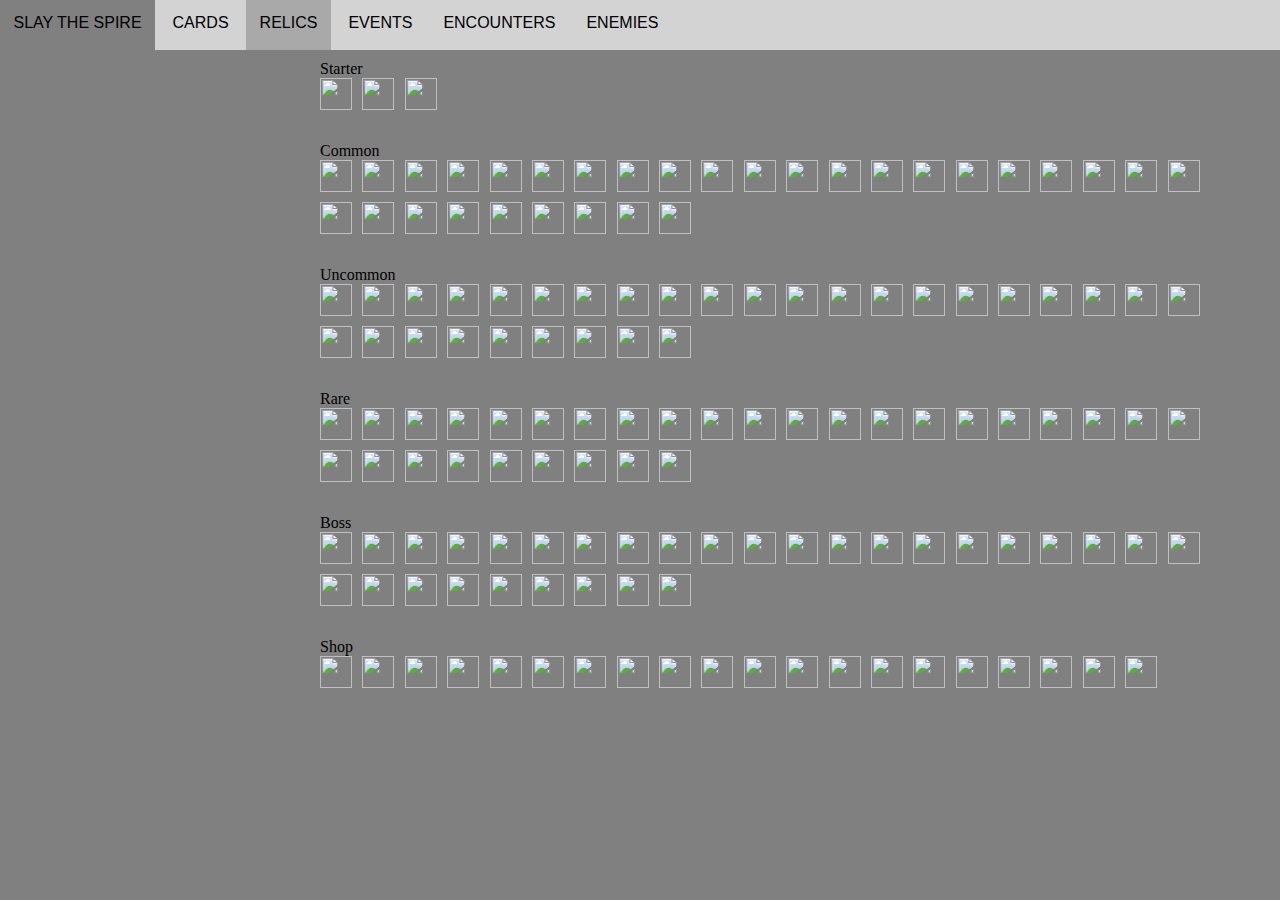
==== commit 8dfa6f51: "Smaller relic icons" ====
--- a/relics.html
+++ b/relics.html
@@ -32,7 +32,7 @@
           <span class='relic-cat-name'>Starter</span>
           <div class='relic-grid'>
             <div class='relic'>
-              <img src='/relics/BurningBlood-trim.png' width='64', height='64'>
+              <img src='/relics/BurningBlood-trim.png' width='32' height='32'>
               <span class='relic-sidebar'>
                 <img src='/relics/BurningBlood-trim.png' width='128' height='128'>
                 <p class='relic-name'>Burning Blood</p>
@@ -42,7 +42,7 @@
               </span>
             </div>
             <div class='relic'>
-              <img src='/relics/CrackedCore-trim.png' width='64', height='64'>
+              <img src='/relics/CrackedCore-trim.png' width='32' height='32'>
               <span class='relic-sidebar'>
                 <img src='/relics/CrackedCore-trim.png' width='128' height='128'>
                 <p class='relic-name'>Cracked Core</p>
@@ -52,7 +52,7 @@
               </span>
             </div>
             <div class='relic'>
-              <img src='/relics/RingoftheSnake-trim.png' width='64', height='64'>
+              <img src='/relics/RingoftheSnake-trim.png' width='32' height='32'>
               <span class='relic-sidebar'>
                 <img src='/relics/RingoftheSnake-trim.png' width='128' height='128'>
                 <p class='relic-name'>Ring of the Snake</p>
@@ -68,7 +68,7 @@
           <span class='relic-cat-name'>Common</span>
           <div class='relic-grid'>
             <div class='relic'>
-              <img src='/relics/Anchor-trim.png' width='64', height='64'>
+              <img src='/relics/Anchor-trim.png' width='32' height='32'>
               <span class='relic-sidebar'>
                 <img src='/relics/Anchor-trim.png' width='128' height='128'>
                 <p class='relic-name'>Anchor</p>
@@ -77,7 +77,7 @@
               </span>
             </div>
             <div class='relic'>
-              <img src='/relics/AncientTeaSet-trim.png' width='64', height='64'>
+              <img src='/relics/AncientTeaSet-trim.png' width='32' height='32'>
               <span class='relic-sidebar'>
                 <img src='/relics/AncientTeaSet-trim.png' width='128' height='128'>
                 <p class='relic-name'>Ancient Tea Set</p>
@@ -86,7 +86,7 @@
               </span>
             </div>
             <div class='relic'>
-              <img src='/relics/ArtofWar-trim.png' width='64', height='64'>
+              <img src='/relics/ArtofWar-trim.png' width='32' height='32'>
               <span class='relic-sidebar'>
                 <img src='/relics/ArtofWar-trim.png' width='128' height='128'>
                 <p class='relic-name'>Art of War</p>
@@ -95,7 +95,7 @@
               </span>
             </div>
             <div class='relic'>
-              <img src='/relics/BagofMarbles-trim.png' width='64', height='64'>
+              <img src='/relics/BagofMarbles-trim.png' width='32' height='32'>
               <span class='relic-sidebar'>
                 <img src='/relics/BagofMarbles-trim.png' width='128' height='128'>
                 <p class='relic-name'>Bag of Marbles</p>
@@ -104,7 +104,7 @@
               </span>
             </div>
             <div class='relic'>
-              <img src='/relics/BagofPreparation-trim.png' width='64', height='64'>
+              <img src='/relics/BagofPreparation-trim.png' width='32' height='32'>
               <span class='relic-sidebar'>
                 <img src='/relics/BagofPreparation-trim.png' width='128' height='128'>
                 <p class='relic-name'>Bag of Preparation</p>
@@ -113,7 +113,7 @@
               </span>
             </div>
             <div class='relic'>
-              <img src='/relics/BloodVial-trim.png' width='64', height='64'>
+              <img src='/relics/BloodVial-trim.png' width='32' height='32'>
               <span class='relic-sidebar'>
                 <img src='/relics/BloodVial-trim.png' width='128' height='128'>
                 <p class='relic-name'>Blood Vial</p>
@@ -122,7 +122,7 @@
               </span>
             </div>
             <div class='relic'>
-              <img src='/relics/BronzeScales-trim.png' width='64', height='64'>
+              <img src='/relics/BronzeScales-trim.png' width='32' height='32'>
               <span class='relic-sidebar'>
                 <img src='/relics/BronzeScales-trim.png' width='128' height='128'>
                 <p class='relic-name'>Bronze Scales</p>
@@ -131,7 +131,7 @@
               </span>
             </div>
             <div class='relic'>
-              <img src='/relics/CentennialPuzzle-trim.png' width='64', height='64'>
+              <img src='/relics/CentennialPuzzle-trim.png' width='32' height='32'>
               <span class='relic-sidebar'>
                 <img src='/relics/CentennialPuzzle-trim.png' width='128' height='128'>
                 <p class='relic-name'>Centennial Puzzle</p>
@@ -140,7 +140,7 @@
               </span>
             </div>
             <div class='relic'>
-              <img src='/relics/DataDisk-trim.png' width='64', height='64'>
+              <img src='/relics/DataDisk-trim.png' width='32' height='32'>
               <span class='relic-sidebar'>
                 <img src='/relics/DataDisk-trim.png' width='128' height='128'>
                 <p class='relic-name'>Data Disk</p>
@@ -150,7 +150,7 @@
               </span>
             </div>
             <div class='relic'>
-              <img src='/relics/DreamCatcher-trim.png' width='64', height='64'>
+              <img src='/relics/DreamCatcher-trim.png' width='32' height='32'>
               <span class='relic-sidebar'>
                 <img src='/relics/DreamCatcher-trim.png' width='128' height='128'>
                 <p class='relic-name'>Dream Catcher</p>
@@ -159,7 +159,7 @@
               </span>
             </div>
             <div class='relic'>
-              <img src='/relics/HappyFlower-trim.png' width='64', height='64'>
+              <img src='/relics/HappyFlower-trim.png' width='32' height='32'>
               <span class='relic-sidebar'>
                 <img src='/relics/HappyFlower-trim.png' width='128' height='128'>
                 <p class='relic-name'>Happy Flower</p>
@@ -168,7 +168,7 @@
               </span>
             </div>
             <div class='relic'>
-              <img src='/relics/JuzuBracelet-trim.png' width='64', height='64'>
+              <img src='/relics/JuzuBracelet-trim.png' width='32' height='32'>
               <span class='relic-sidebar'>
                 <img src='/relics/JuzuBracelet-trim.png' width='128' height='128'>
                 <p class='relic-name'>Juzu Bracelet</p>
@@ -177,7 +177,7 @@
               </span>
             </div>
             <div class='relic'>
-              <img src='/relics/Lantern-trim.png' width='64', height='64'>
+              <img src='/relics/Lantern-trim.png' width='32' height='32'>
               <span class='relic-sidebar'>
                 <img src='/relics/Lantern-trim.png' width='128' height='128'>
                 <p class='relic-name'>Lantern</p>
@@ -186,7 +186,7 @@
               </span>
             </div>
             <div class='relic'>
-              <img src='/relics/MawBank-trim.png' width='64', height='64'>
+              <img src='/relics/MawBank-trim.png' width='32' height='32'>
               <span class='relic-sidebar'>
                 <img src='/relics/MawBank-trim.png' width='128' height='128'>
                 <p class='relic-name'>Maw Bank</p>
@@ -195,7 +195,7 @@
               </span>
             </div>
             <div class='relic'>
-              <img src='/relics/OddlySmoothStone-trim.png' width='64', height='64'>
+              <img src='/relics/OddlySmoothStone-trim.png' width='32' height='32'>
               <span class='relic-sidebar'>
                 <img src='/relics/OddlySmoothStone-trim.png' width='128' height='128'>
                 <p class='relic-name'>Oddly Smooth Stone</p>
@@ -204,7 +204,7 @@
               </span>
             </div>
             <div class='relic'>
-              <img src='/relics/Omamori-trim.png' width='64', height='64'>
+              <img src='/relics/Omamori-trim.png' width='32' height='32'>
               <span class='relic-sidebar'>
                 <img src='/relics/Omamori-trim.png' width='128' height='128'>
                 <p class='relic-name'>Omamori</p>
@@ -213,7 +213,7 @@
               </span>
             </div>
             <div class='relic'>
-              <img src='/relics/Orichalcum-trim.png' width='64', height='64'>
+              <img src='/relics/Orichalcum-trim.png' width='32' height='32'>
               <span class='relic-sidebar'>
                 <img src='/relics/Orichalcum-trim.png' width='128' height='128'>
                 <p class='relic-name'>Orichalcum</p>
@@ -222,7 +222,7 @@
               </span>
             </div>
             <div class='relic'>
-              <img src='/relics/PenNib-trim.png' width='64', height='64'>
+              <img src='/relics/PenNib-trim.png' width='32' height='32'>
               <span class='relic-sidebar'>
                 <img src='/relics/PenNib-trim.png' width='128' height='128'>
                 <p class='relic-name'>Pen Nib</p>
@@ -231,7 +231,7 @@
               </span>
             </div>
             <div class='relic'>
-              <img src='/relics/PotionBelt-trim.png' width='64', height='64'>
+              <img src='/relics/PotionBelt-trim.png' width='32' height='32'>
               <span class='relic-sidebar'>
                 <img src='/relics/PotionBelt-trim.png' width='128' height='128'>
                 <p class='relic-name'>Potion Belt</p>
@@ -240,7 +240,7 @@
               </span>
             </div>
             <div class='relic'>
-              <img src='/relics/PreservedInsect-trim.png' width='64', height='64'>
+              <img src='/relics/PreservedInsect-trim.png' width='32' height='32'>
               <span class='relic-sidebar'>
                 <img src='/relics/PreservedInsect-trim.png' width='128' height='128'>
                 <p class='relic-name'>Preserved Insect</p>
@@ -249,7 +249,7 @@
               </span>
             </div>
             <div class='relic'>
-              <img src='/relics/RedSkull-trim.png' width='64', height='64'>
+              <img src='/relics/RedSkull-trim.png' width='32' height='32'>
               <span class='relic-sidebar'>
                 <img src='/relics/RedSkull-trim.png' width='128' height='128'>
                 <p class='relic-name'>Red Skull</p>
@@ -259,7 +259,7 @@
               </span>
             </div>
             <div class='relic'>
-              <img src='/relics/RegalPillow-trim.png' width='64', height='64'>
+              <img src='/relics/RegalPillow-trim.png' width='32' height='32'>
               <span class='relic-sidebar'>
                 <img src='/relics/RegalPillow-trim.png' width='128' height='128'>
                 <p class='relic-name'>Regal Pillow</p>
@@ -268,7 +268,7 @@
               </span>
             </div>
             <div class='relic'>
-              <img src='/relics/SmilingMask-trim.png' width='64', height='64'>
+              <img src='/relics/SmilingMask-trim.png' width='32' height='32'>
               <span class='relic-sidebar'>
                 <img src='/relics/SmilingMask-trim.png' width='128' height='128'>
                 <p class='relic-name'>Smiling Mask</p>
@@ -277,7 +277,7 @@
               </span>
             </div>
             <div class='relic'>
-              <img src='/relics/SnakeSkull-trim.png' width='64', height='64'>
+              <img src='/relics/SnakeSkull-trim.png' width='32' height='32'>
               <span class='relic-sidebar'>
                 <img src='/relics/SnakeSkull-trim.png' width='128' height='128'>
                 <p class='relic-name'>Snecko Skull</p>
@@ -287,7 +287,7 @@
               </span>
             </div>
             <div class='relic'>
-              <img src='/relics/Strawberry-trim.png' width='64', height='64'>
+              <img src='/relics/Strawberry-trim.png' width='32' height='32'>
               <span class='relic-sidebar'>
                 <img src='/relics/Strawberry-trim.png' width='128' height='128'>
                 <p class='relic-name'>Strawberry</p>
@@ -296,7 +296,7 @@
               </span>
             </div>
             <div class='relic'>
-              <img src='/relics/Boot-trim.png' width='64', height='64'>
+              <img src='/relics/Boot-trim.png' width='32' height='32'>
               <span class='relic-sidebar'>
                 <img src='/relics/Boot-trim.png' width='128' height='128'>
                 <p class='relic-name'>The Boot</p>
@@ -305,7 +305,7 @@
               </span>
             </div>
             <div class='relic'>
-              <img src='/relics/TinyChest-trim.png' width='64', height='64'>
+              <img src='/relics/TinyChest-trim.png' width='32' height='32'>
               <span class='relic-sidebar'>
                 <img src='/relics/TinyChest-trim.png' width='128' height='128'>
                 <p class='relic-name'>Tiny Chest</p>
@@ -314,7 +314,7 @@
               </span>
             </div>
             <div class='relic'>
-              <img src='/relics/Vajra-trim.png' width='64', height='64'>
+              <img src='/relics/Vajra-trim.png' width='32' height='32'>
               <span class='relic-sidebar'>
                 <img src='/relics/Vajra-trim.png' width='128' height='128'>
                 <p class='relic-name'>Vajra</p>
@@ -323,7 +323,7 @@
               </span>
             </div>
             <div class='relic'>
-              <img src='/relics/WarPaint-trim.png' width='64', height='64'>
+              <img src='/relics/WarPaint-trim.png' width='32' height='32'>
               <span class='relic-sidebar'>
                 <img src='/relics/WarPaint-trim.png' width='128' height='128'>
                 <p class='relic-name'>War Paint</p>
@@ -332,7 +332,7 @@
               </span>
             </div>
             <div class='relic'>
-              <img src='/relics/Whetstone-trim.png' width='64', height='64'>
+              <img src='/relics/Whetstone-trim.png' width='32' height='32'>
               <span class='relic-sidebar'>
                 <img src='/relics/Whetstone-trim.png' width='128' height='128'>
                 <p class='relic-name'>Whetstone</p>
@@ -347,7 +347,7 @@
           <span class='relic-cat-name'>Uncommon</span>
           <div class='relic-grid'>
             <div class='relic'>
-              <img src='/relics/BlueCandle-trim.png' width='64', height='64'>
+              <img src='/relics/BlueCandle-trim.png' width='32' height='32'>
               <span class='relic-sidebar'>
                 <img src='/relics/BlueCandle-trim.png' width='128' height='128'>
                 <p class='relic-name'>Blue Candle</p>
@@ -358,7 +358,7 @@
               </span>
             </div>
             <div class='relic'>
-              <img src='/relics/BottledFlame-trim.png' width='64', height='64'>
+              <img src='/relics/BottledFlame-trim.png' width='32' height='32'>
               <span class='relic-sidebar'>
                 <img src='/relics/BottledFlame-trim.png' width='128' height='128'>
                 <p class='relic-name'>Bottled Flame</p>
@@ -367,7 +367,7 @@
               </span>
             </div>
             <div class='relic'>
-              <img src='/relics/BottledLightning-trim.png' width='64', height='64'>
+              <img src='/relics/BottledLightning-trim.png' width='32' height='32'>
               <span class='relic-sidebar'>
                 <img src='/relics/BottledLightning-trim.png' width='128' height='128'>
                 <p class='relic-name'>Bottled Lightning</p>
@@ -376,7 +376,7 @@
               </span>
             </div>
             <div class='relic'>
-              <img src='/relics/BottledTornado-trim.png' width='64', height='64'>
+              <img src='/relics/BottledTornado-trim.png' width='32' height='32'>
               <span class='relic-sidebar'>
                 <img src='/relics/BottledTornado-trim.png' width='128' height='128'>
                 <p class='relic-name'>Bottled Tornado</p>
@@ -385,7 +385,7 @@
               </span>
             </div>
             <div class='relic'>
-              <img src='/relics/DarkstonePeriapt-trim.png' width='64', height='64'>
+              <img src='/relics/DarkstonePeriapt-trim.png' width='32' height='32'>
               <span class='relic-sidebar'>
                 <img src='/relics/DarkstonePeriapt-trim.png' width='128' height='128'>
                 <p class='relic-name'>Darkstone Periapt</p>
@@ -394,7 +394,7 @@
               </span>
             </div>
             <div class='relic'>
-              <img src='/relics/FrozenEgg2-trim.png' width='64', height='64'>
+              <img src='/relics/FrozenEgg2-trim.png' width='32' height='32'>
               <span class='relic-sidebar'>
                 <img src='/relics/FrozenEgg2-trim.png' width='128' height='128'>
                 <p class='relic-name'>Frozen Egg</p>
@@ -403,7 +403,7 @@
               </span>
             </div>
             <div class='relic'>
-              <img src='/relics/Cables-trim.png' width='64', height='64'>
+              <img src='/relics/Cables-trim.png' width='32' height='32'>
               <span class='relic-sidebar'>
                 <img src='/relics/Cables-trim.png' width='128' height='128'>
                 <p class='relic-name'>Gold-Plated Cables</p>
@@ -413,7 +413,7 @@
               </span>
             </div>
             <div class='relic'>
-              <img src='/relics/GremlinHorn-trim.png' width='64', height='64'>
+              <img src='/relics/GremlinHorn-trim.png' width='32' height='32'>
               <span class='relic-sidebar'>
                 <img src='/relics/GremlinHorn-trim.png' width='128' height='128'>
                 <p class='relic-name'>Gremlin Horn</p>
@@ -422,7 +422,7 @@
               </span>
             </div>
             <div class='relic'>
-              <img src='/relics/Kunai-trim.png' width='64', height='64'>
+              <img src='/relics/Kunai-trim.png' width='32' height='32'>
               <span class='relic-sidebar'>
                 <img src='/relics/Kunai-trim.png' width='128' height='128'>
                 <p class='relic-name'>Kunai</p>
@@ -431,7 +431,7 @@
               </span>
             </div>
             <div class='relic'>
-              <img src='/relics/LetterOpener-trim.png' width='64', height='64'>
+              <img src='/relics/LetterOpener-trim.png' width='32' height='32'>
               <span class='relic-sidebar'>
                 <img src='/relics/LetterOpener-trim.png' width='128' height='128'>
                 <p class='relic-name'>Letter Opener</p>
@@ -440,7 +440,7 @@
               </span>
             </div>
             <div class='relic'>
-              <img src='/relics/Matryoshka-trim.png' width='64', height='64'>
+              <img src='/relics/Matryoshka-trim.png' width='32' height='32'>
               <span class='relic-sidebar'>
                 <img src='/relics/Matryoshka-trim.png' width='128' height='128'>
                 <p class='relic-name'>Matryoshka</p>
@@ -449,7 +449,7 @@
               </span>
             </div>
             <div class='relic'>
-              <img src='/relics/MeatontheBone-trim.png' width='64', height='64'>
+              <img src='/relics/MeatontheBone-trim.png' width='32' height='32'>
               <span class='relic-sidebar'>
                 <img src='/relics/MeatontheBone-trim.png' width='128' height='128'>
                 <p class='relic-name'>Meat on the Bone</p>
@@ -458,7 +458,7 @@
               </span>
             </div>
             <div class='relic'>
-              <img src='/relics/MercuryHourglass-trim.png' width='64', height='64'>
+              <img src='/relics/MercuryHourglass-trim.png' width='32' height='32'>
               <span class='relic-sidebar'>
                 <img src='/relics/MercuryHourglass-trim.png' width='128' height='128'>
                 <p class='relic-name'>Mercury Hourglass</p>
@@ -467,7 +467,7 @@
               </span>
             </div>
             <div class='relic'>
-              <img src='/relics/MoltenEgg2-trim.png' width='64', height='64'>
+              <img src='/relics/MoltenEgg2-trim.png' width='32' height='32'>
               <span class='relic-sidebar'>
                 <img src='/relics/MoltenEgg2-trim.png' width='128' height='128'>
                 <p class='relic-name'>Molten Egg</p>
@@ -476,7 +476,7 @@
               </span>
             </div>
             <div class='relic'>
-              <img src='/relics/MummifiedHand-trim.png' width='64', height='64'>
+              <img src='/relics/MummifiedHand-trim.png' width='32' height='32'>
               <span class='relic-sidebar'>
                 <img src='/relics/MummifiedHand-trim.png' width='128' height='128'>
                 <p class='relic-name'>Mummified Hand</p>
@@ -485,7 +485,7 @@
               </span>
             </div>
             <div class='relic'>
-              <img src='/relics/NinjaScroll-trim.png' width='64', height='64'>
+              <img src='/relics/NinjaScroll-trim.png' width='32' height='32'>
               <span class='relic-sidebar'>
                 <img src='/relics/NinjaScroll-trim.png' width='128' height='128'>
                 <p class='relic-name'>Ninja Scroll</p>
@@ -495,7 +495,7 @@
               </span>
             </div>
             <div class='relic'>
-              <img src='/relics/OrnamentalFan-trim.png' width='64', height='64'>
+              <img src='/relics/OrnamentalFan-trim.png' width='32' height='32'>
               <span class='relic-sidebar'>
                 <img src='/relics/OrnamentalFan-trim.png' width='128' height='128'>
                 <p class='relic-name'>Ornamental Fan</p>
@@ -504,7 +504,7 @@
               </span>
             </div>
             <div class='relic'>
-              <img src='/relics/Pantograph-trim.png' width='64', height='64'>
+              <img src='/relics/Pantograph-trim.png' width='32' height='32'>
               <span class='relic-sidebar'>
                 <img src='/relics/Pantograph-trim.png' width='128' height='128'>
                 <p class='relic-name'>Pantograph</p>
@@ -513,7 +513,7 @@
               </span>
             </div>
             <div class='relic'>
-              <img src='/relics/PaperCrane-trim.png' width='64', height='64'>
+              <img src='/relics/PaperCrane-trim.png' width='32' height='32'>
               <span class='relic-sidebar'>
                 <img src='/relics/PaperCrane-trim.png' width='128' height='128'>
                 <p class='relic-name'>Paper Krane</p>
@@ -523,7 +523,7 @@
               </span>
             </div>
             <div class='relic'>
-              <img src='/relics/PaperFrog-trim.png' width='64', height='64'>
+              <img src='/relics/PaperFrog-trim.png' width='32' height='32'>
               <span class='relic-sidebar'>
                 <img src='/relics/PaperFrog-trim.png' width='128' height='128'>
                 <p class='relic-name'>Paper Phrog</p>
@@ -533,7 +533,7 @@
               </span>
             </div>
             <div class='relic'>
-              <img src='/relics/Pear-trim.png' width='64', height='64'>
+              <img src='/relics/Pear-trim.png' width='32' height='32'>
               <span class='relic-sidebar'>
                 <img src='/relics/Pear-trim.png' width='128' height='128'>
                 <p class='relic-name'>Pear</p>
@@ -542,7 +542,7 @@
               </span>
             </div>
             <div class='relic'>
-              <img src='/relics/QuestionCard-trim.png' width='64', height='64'>
+              <img src='/relics/QuestionCard-trim.png' width='32' height='32'>
               <span class='relic-sidebar'>
                 <img src='/relics/QuestionCard-trim.png' width='128' height='128'>
                 <p class='relic-name'>Question Card</p>
@@ -551,7 +551,7 @@
               </span>
             </div>
             <div class='relic'>
-              <img src='/relics/Dodecahedron-trim.png' width='64', height='64'>
+              <img src='/relics/Dodecahedron-trim.png' width='32' height='32'>
               <span class='relic-sidebar'>
                 <img src='/relics/Dodecahedron-trim.png' width='128' height='128'>
                 <p class='relic-name'>Runic Dodecahedron</p>
@@ -560,7 +560,7 @@
               </span>
             </div>
             <div class='relic'>
-              <img src='/relics/SelfFormingClay-trim.png' width='64', height='64'>
+              <img src='/relics/SelfFormingClay-trim.png' width='32' height='32'>
               <span class='relic-sidebar'>
                 <img src='/relics/SelfFormingClay-trim.png' width='128' height='128'>
                 <p class='relic-name'>Self-Forming Clay</p>
@@ -570,7 +570,7 @@
               </span>
             </div>
             <div class='relic'>
-              <img src='/relics/Shuriken-trim.png' width='64', height='64'>
+              <img src='/relics/Shuriken-trim.png' width='32' height='32'>
               <span class='relic-sidebar'>
                 <img src='/relics/Shuriken-trim.png' width='128' height='128'>
                 <p class='relic-name'>Shuriken</p>
@@ -579,7 +579,7 @@
               </span>
             </div>
             <div class='relic'>
-              <img src='/relics/SingingBowl-trim.png' width='64', height='64'>
+              <img src='/relics/SingingBowl-trim.png' width='32' height='32'>
               <span class='relic-sidebar'>
                 <img src='/relics/SingingBowl-trim.png' width='128' height='128'>
                 <p class='relic-name'>Singing Bowl</p>
@@ -588,7 +588,7 @@
               </span>
             </div>
             <div class='relic'>
-              <img src='/relics/Sundial-trim.png' width='64', height='64'>
+              <img src='/relics/Sundial-trim.png' width='32' height='32'>
               <span class='relic-sidebar'>
                 <img src='/relics/Sundial-trim.png' width='128' height='128'>
                 <p class='relic-name'>Sundial</p>
@@ -597,7 +597,7 @@
               </span>
             </div>
             <div class='relic'>
-              <img src='/relics/SymbioticVirus-trim.png' width='64', height='64'>
+              <img src='/relics/SymbioticVirus-trim.png' width='32' height='32'>
               <span class='relic-sidebar'>
                 <img src='/relics/SymbioticVirus-trim.png' width='128' height='128'>
                 <p class='relic-name'>Symbiotic Virus</p>
@@ -607,7 +607,7 @@
               </span>
             </div>
             <div class='relic'>
-              <img src='/relics/TheCourier-trim.png' width='64', height='64'>
+              <img src='/relics/TheCourier-trim.png' width='32' height='32'>
               <span class='relic-sidebar'>
                 <img src='/relics/TheCourier-trim.png' width='128' height='128'>
                 <p class='relic-name'>The Courier</p>
@@ -616,7 +616,7 @@
               </span>
             </div>
             <div class='relic'>
-              <img src='/relics/ToxicEgg2-trim.png' width='64', height='64'>
+              <img src='/relics/ToxicEgg2-trim.png' width='32' height='32'>
               <span class='relic-sidebar'>
                 <img src='/relics/ToxicEgg2-trim.png' width='128' height='128'>
                 <p class='relic-name'>Toxic Egg</p>
@@ -631,7 +631,7 @@
           <span class='relic-cat-name'>Rare</span>
           <div class='relic-grid'>
             <div class='relic'>
-              <img src='/relics/BirdFacedUrn-trim.png' width='64', height='64'>
+              <img src='/relics/BirdFacedUrn-trim.png' width='32' height='32'>
               <span class='relic-sidebar'>
                 <img src='/relics/BirdFacedUrn-trim.png' width='128' height='128'>
                 <p class='relic-name'>Bird-Faced Urn</p>
@@ -640,7 +640,7 @@
               </span>
             </div>
             <div class='relic'>
-              <img src='/relics/Calipers-trim.png' width='64', height='64'>
+              <img src='/relics/Calipers-trim.png' width='32' height='32'>
               <span class='relic-sidebar'>
                 <img src='/relics/Calipers-trim.png' width='128' height='128'>
                 <p class='relic-name'>Calipers</p>
@@ -649,7 +649,7 @@
               </span>
             </div>
             <div class='relic'>
-              <img src='/relics/ChampionBelt-trim.png' width='64', height='64'>
+              <img src='/relics/ChampionBelt-trim.png' width='32' height='32'>
               <span class='relic-sidebar'>
                 <img src='/relics/ChampionBelt-trim.png' width='128' height='128'>
                 <p class='relic-name'>Champion Belt</p>
@@ -659,7 +659,7 @@
               </span>
             </div>
             <div class='relic'>
-              <img src='/relics/CharonsAshes-trim.png' width='64', height='64'>
+              <img src='/relics/CharonsAshes-trim.png' width='32' height='32'>
               <span class='relic-sidebar'>
                 <img src='/relics/CharonsAshes-trim.png' width='128' height='128'>
                 <p class='relic-name'>Charon's Ashes</p>
@@ -669,7 +669,7 @@
               </span>
             </div>
             <div class='relic'>
-              <img src='/relics/DeadBranch-trim.png' width='64', height='64'>
+              <img src='/relics/DeadBranch-trim.png' width='32' height='32'>
               <span class='relic-sidebar'>
                 <img src='/relics/DeadBranch-trim.png' width='128' height='128'>
                 <p class='relic-name'>Dead Branch</p>
@@ -678,7 +678,7 @@
               </span>
             </div>
             <div class='relic'>
-              <img src='/relics/Du-VuDoll-trim.png' width='64', height='64'>
+              <img src='/relics/Du-VuDoll-trim.png' width='32' height='32'>
               <span class='relic-sidebar'>
                 <img src='/relics/Du-VuDoll-trim.png' width='128' height='128'>
                 <p class='relic-name'>Du-Vu Doll</p>
@@ -687,7 +687,7 @@
               </span>
             </div>
             <div class='relic'>
-              <img src='/relics/EmotionChip-trim.png' width='64', height='64'>
+              <img src='/relics/EmotionChip-trim.png' width='32' height='32'>
               <span class='relic-sidebar'>
                 <img src='/relics/EmotionChip-trim.png' width='128' height='128'>
                 <p class='relic-name'>Emotion Chip</p>
@@ -697,7 +697,7 @@
               </span>
             </div>
             <div class='relic'>
-              <img src='/relics/FossilizedHelix-trim.png' width='64', height='64'>
+              <img src='/relics/FossilizedHelix-trim.png' width='32' height='32'>
               <span class='relic-sidebar'>
                 <img src='/relics/FossilizedHelix-trim.png' width='128' height='128'>
                 <p class='relic-name'>Fossilized Helix</p>
@@ -706,7 +706,7 @@
               </span>
             </div>
             <div class='relic'>
-              <img src='/relics/GamblingChip-trim.png' width='64', height='64'>
+              <img src='/relics/GamblingChip-trim.png' width='32' height='32'>
               <span class='relic-sidebar'>
                 <img src='/relics/GamblingChip-trim.png' width='128' height='128'>
                 <p class='relic-name'>Gambling Chip</p>
@@ -715,7 +715,7 @@
               </span>
             </div>
             <div class='relic'>
-              <img src='/relics/Ginger-trim.png' width='64', height='64'>
+              <img src='/relics/Ginger-trim.png' width='32' height='32'>
               <span class='relic-sidebar'>
                 <img src='/relics/Ginger-trim.png' width='128' height='128'>
                 <p class='relic-name'>Ginger</p>
@@ -724,7 +724,7 @@
               </span>
             </div>
             <div class='relic'>
-              <img src='/relics/Girya-trim.png' width='64', height='64'>
+              <img src='/relics/Girya-trim.png' width='32' height='32'>
               <span class='relic-sidebar'>
                 <img src='/relics/Girya-trim.png' width='128' height='128'>
                 <p class='relic-name'>Girya</p>
@@ -733,7 +733,7 @@
               </span>
             </div>
             <div class='relic'>
-              <img src='/relics/IceCream-trim.png' width='64', height='64'>
+              <img src='/relics/IceCream-trim.png' width='32' height='32'>
               <span class='relic-sidebar'>
                 <img src='/relics/IceCream-trim.png' width='128' height='128'>
                 <p class='relic-name'>Ice Cream</p>
@@ -742,7 +742,7 @@
               </span>
             </div>
             <div class='relic'>
-              <img src='/relics/IncenseBurner-trim.png' width='64', height='64'>
+              <img src='/relics/IncenseBurner-trim.png' width='32' height='32'>
               <span class='relic-sidebar'>
                 <img src='/relics/IncenseBurner-trim.png' width='128' height='128'>
                 <p class='relic-name'>Incense Burner</p>
@@ -751,7 +751,7 @@
               </span>
             </div>
             <div class='relic'>
-              <img src='/relics/MagicFlower-trim.png' width='64', height='64'>
+              <img src='/relics/MagicFlower-trim.png' width='32' height='32'>
               <span class='relic-sidebar'>
                 <img src='/relics/MagicFlower-trim.png' width='128' height='128'>
                 <p class='relic-name'>Magic Flower</p>
@@ -761,7 +761,7 @@
               </span>
             </div>
             <div class='relic'>
-              <img src='/relics/Mango-trim.png' width='64', height='64'>
+              <img src='/relics/Mango-trim.png' width='32' height='32'>
               <span class='relic-sidebar'>
                 <img src='/relics/Mango-trim.png' width='128' height='128'>
                 <p class='relic-name'>Mango</p>
@@ -770,7 +770,7 @@
               </span>
             </div>
             <div class='relic'>
-              <img src='/relics/Nunchaku-trim.png' width='64', height='64'>
+              <img src='/relics/Nunchaku-trim.png' width='32' height='32'>
               <span class='relic-sidebar'>
                 <img src='/relics/Nunchaku-trim.png' width='128' height='128'>
                 <p class='relic-name'>Nunchaku</p>
@@ -779,7 +779,7 @@
               </span>
             </div>
             <div class='relic'>
-              <img src='/relics/OldCoin-trim.png' width='64', height='64'>
+              <img src='/relics/OldCoin-trim.png' width='32' height='32'>
               <span class='relic-sidebar'>
                 <img src='/relics/OldCoin-trim.png' width='128' height='128'>
                 <p class='relic-name'>Old Coin</p>
@@ -788,7 +788,7 @@
               </span>
             </div>
             <div class='relic'>
-              <img src='/relics/PeacePipe-trim.png' width='64', height='64'>
+              <img src='/relics/PeacePipe-trim.png' width='32' height='32'>
               <span class='relic-sidebar'>
                 <img src='/relics/PeacePipe-trim.png' width='128' height='128'>
                 <p class='relic-name'>Peace Pipe</p>
@@ -797,7 +797,7 @@
               </span>
             </div>
             <div class='relic'>
-              <img src='/relics/Pocketwatch-trim.png' width='64', height='64'>
+              <img src='/relics/Pocketwatch-trim.png' width='32' height='32'>
               <span class='relic-sidebar'>
                 <img src='/relics/Pocketwatch-trim.png' width='128' height='128'>
                 <p class='relic-name'>Pocketwatch</p>
@@ -806,7 +806,7 @@
               </span>
             </div>
             <div class='relic'>
-              <img src='/relics/PrayerWheel-trim.png' width='64', height='64'>
+              <img src='/relics/PrayerWheel-trim.png' width='32' height='32'>
               <span class='relic-sidebar'>
                 <img src='/relics/PrayerWheel-trim.png' width='128' height='128'>
                 <p class='relic-name'>Prayer Wheel</p>
@@ -815,7 +815,7 @@
               </span>
             </div>
             <div class='relic'>
-              <img src='/relics/Shovel-trim.png' width='64', height='64'>
+              <img src='/relics/Shovel-trim.png' width='32' height='32'>
               <span class='relic-sidebar'>
                 <img src='/relics/Shovel-trim.png' width='128' height='128'>
                 <p class='relic-name'>Shovel</p>
@@ -824,7 +824,7 @@
               </span>
             </div>
             <div class='relic'>
-              <img src='/relics/StoneCalendar-trim.png' width='64', height='64'>
+              <img src='/relics/StoneCalendar-trim.png' width='32' height='32'>
               <span class='relic-sidebar'>
                 <img src='/relics/StoneCalendar-trim.png' width='128' height='128'>
                 <p class='relic-name'>Stone Calendar</p>
@@ -833,7 +833,7 @@
               </span>
             </div>
             <div class='relic'>
-              <img src='/relics/TheSpecimen-trim.png' width='64', height='64'>
+              <img src='/relics/TheSpecimen-trim.png' width='32' height='32'>
               <span class='relic-sidebar'>
                 <img src='/relics/TheSpecimen-trim.png' width='128' height='128'>
                 <p class='relic-name'>The Specimen</p>
@@ -843,7 +843,7 @@
               </span>
             </div>
             <div class='relic'>
-              <img src='/relics/ThreadandNeedle-trim.png' width='64', height='64'>
+              <img src='/relics/ThreadandNeedle-trim.png' width='32' height='32'>
               <span class='relic-sidebar'>
                 <img src='/relics/ThreadandNeedle-trim.png' width='128' height='128'>
                 <p class='relic-name'>Thread and Needle</p>
@@ -852,7 +852,7 @@
               </span>
             </div>
             <div class='relic'>
-              <img src='/relics/Tingsha-trim.png' width='64', height='64'>
+              <img src='/relics/Tingsha-trim.png' width='32' height='32'>
               <span class='relic-sidebar'>
                 <img src='/relics/Tingsha-trim.png' width='128' height='128'>
                 <p class='relic-name'>Tingsha</p>
@@ -862,7 +862,7 @@
               </span>
             </div>
             <div class='relic'>
-              <img src='/relics/Torii-trim.png' width='64', height='64'>
+              <img src='/relics/Torii-trim.png' width='32' height='32'>
               <span class='relic-sidebar'>
                 <img src='/relics/Torii-trim.png' width='128' height='128'>
                 <p class='relic-name'>Torii</p>
@@ -871,7 +871,7 @@
               </span>
             </div>
             <div class='relic'>
-              <img src='/relics/ToughBandages-trim.png' width='64', height='64'>
+              <img src='/relics/ToughBandages-trim.png' width='32' height='32'>
               <span class='relic-sidebar'>
                 <img src='/relics/ToughBandages-trim.png' width='128' height='128'>
                 <p class='relic-name'>Tough Bandages</p>
@@ -881,7 +881,7 @@
               </span>
             </div>
             <div class='relic'>
-              <img src='/relics/Turnip-trim.png' width='64', height='64'>
+              <img src='/relics/Turnip-trim.png' width='32' height='32'>
               <span class='relic-sidebar'>
                 <img src='/relics/Turnip-trim.png' width='128' height='128'>
                 <p class='relic-name'>Turnip</p>
@@ -890,7 +890,7 @@
               </span>
             </div>
             <div class='relic'>
-              <img src='/relics/UnceasingTop-trim.png' width='64', height='64'>
+              <img src='/relics/UnceasingTop-trim.png' width='32' height='32'>
               <span class='relic-sidebar'>
                 <img src='/relics/UnceasingTop-trim.png' width='128' height='128'>
                 <p class='relic-name'>Unceasing Top</p>
@@ -899,7 +899,7 @@
               </span>
             </div>
             <div class='relic'>
-              <img src='/relics/WingedGreaves-trim.png' width='64', height='64'>
+              <img src='/relics/WingedGreaves-trim.png' width='32' height='32'>
               <span class='relic-sidebar'>
                 <img src='/relics/WingedGreaves-trim.png' width='128' height='128'>
                 <p class='relic-name'>Wing Boots</p>
@@ -914,7 +914,7 @@
           <span class='relic-cat-name'>Boss</span>
           <div class='relic-grid'>
             <div class='relic'>
-              <img src='/relics/Astrolabe-trim.png' width='64', height='64'>
+              <img src='/relics/Astrolabe-trim.png' width='32' height='32'>
               <span class='relic-sidebar'>
                 <img src='/relics/Astrolabe-trim.png' width='128' height='128'>
                 <p class='relic-name'>Astrolabe</p>
@@ -923,7 +923,7 @@
               </span>
             </div>
             <div class='relic'>
-              <img src='/relics/BlackBlood-trim.png' width='64', height='64'>
+              <img src='/relics/BlackBlood-trim.png' width='32' height='32'>
               <span class='relic-sidebar'>
                 <img src='/relics/BlackBlood-trim.png' width='128' height='128'>
                 <p class='relic-name'>Black Blood</p>
@@ -933,7 +933,7 @@
               </span>
             </div>
             <div class='relic'>
-              <img src='/relics/BlackStar-trim.png' width='64', height='64'>
+              <img src='/relics/BlackStar-trim.png' width='32' height='32'>
               <span class='relic-sidebar'>
                 <img src='/relics/BlackStar-trim.png' width='128' height='128'>
                 <p class='relic-name'>Black Star</p>
@@ -942,7 +942,7 @@
               </span>
             </div>
             <div class='relic'>
-              <img src='/relics/BustedCrown-trim.png' width='64', height='64'>
+              <img src='/relics/BustedCrown-trim.png' width='32' height='32'>
               <span class='relic-sidebar'>
                 <img src='/relics/BustedCrown-trim.png' width='128' height='128'>
                 <p class='relic-name'>Busted Crown</p>
@@ -951,7 +951,7 @@
               </span>
             </div>
             <div class='relic'>
-              <img src='/relics/CallingBell-trim.png' width='64', height='64'>
+              <img src='/relics/CallingBell-trim.png' width='32' height='32'>
               <span class='relic-sidebar'>
                 <img src='/relics/CallingBell-trim.png' width='128' height='128'>
                 <p class='relic-name'>Calling Bell</p>
@@ -960,7 +960,7 @@
               </span>
             </div>
             <div class='relic'>
-              <img src='/relics/CoffeeDripper-trim.png' width='64', height='64'>
+              <img src='/relics/CoffeeDripper-trim.png' width='32' height='32'>
               <span class='relic-sidebar'>
                 <img src='/relics/CoffeeDripper-trim.png' width='128' height='128'>
                 <p class='relic-name'>Coffee Dripper</p>
@@ -969,7 +969,7 @@
               </span>
             </div>
             <div class='relic'>
-              <img src='/relics/CursedKey-trim.png' width='64', height='64'>
+              <img src='/relics/CursedKey-trim.png' width='32' height='32'>
               <span class='relic-sidebar'>
                 <img src='/relics/CursedKey-trim.png' width='128' height='128'>
                 <p class='relic-name'>Cursed Key</p>
@@ -978,7 +978,7 @@
               </span>
             </div>
             <div class='relic'>
-              <img src='/relics/Ectoplasm-trim.png' width='64', height='64'>
+              <img src='/relics/Ectoplasm-trim.png' width='32' height='32'>
               <span class='relic-sidebar'>
                 <img src='/relics/Ectoplasm-trim.png' width='128' height='128'>
                 <p class='relic-name'>Ectoplasm</p>
@@ -987,7 +987,7 @@
               </span>
             </div>
             <div class='relic'>
-              <img src='/relics/EmptyCage-trim.png' width='64', height='64'>
+              <img src='/relics/EmptyCage-trim.png' width='32' height='32'>
               <span class='relic-sidebar'>
                 <img src='/relics/EmptyCage-trim.png' width='128' height='128'>
                 <p class='relic-name'>Empty Cage</p>
@@ -996,7 +996,7 @@
               </span>
             </div>
             <div class='relic'>
-              <img src='/relics/EternalFeather-trim.png' width='64', height='64'>
+              <img src='/relics/EternalFeather-trim.png' width='32' height='32'>
               <span class='relic-sidebar'>
                 <img src='/relics/EternalFeather-trim.png' width='128' height='128'>
                 <p class='relic-name'>Eternal Feather</p>
@@ -1005,7 +1005,7 @@
               </span>
             </div>
             <div class='relic'>
-              <img src='/relics/FrozenCore-trim.png' width='64', height='64'>
+              <img src='/relics/FrozenCore-trim.png' width='32' height='32'>
               <span class='relic-sidebar'>
                 <img src='/relics/FrozenCore-trim.png' width='128' height='128'>
                 <p class='relic-name'>Frozen Core</p>
@@ -1015,7 +1015,7 @@
               </span>
             </div>
             <div class='relic'>
-              <img src='/relics/FusionHammer-trim.png' width='64', height='64'>
+              <img src='/relics/FusionHammer-trim.png' width='32' height='32'>
               <span class='relic-sidebar'>
                 <img src='/relics/FusionHammer-trim.png' width='128' height='128'>
                 <p class='relic-name'>Fusion Hammer</p>
@@ -1024,7 +1024,7 @@
               </span>
             </div>
             <div class='relic'>
-              <img src='/relics/HoveringKite-trim.png' width='64', height='64'>
+              <img src='/relics/HoveringKite-trim.png' width='32' height='32'>
               <span class='relic-sidebar'>
                 <img src='/relics/HoveringKite-trim.png' width='128' height='128'>
                 <p class='relic-name'>Hovering Kite</p>
@@ -1034,7 +1034,7 @@
               </span>
             </div>
             <div class='relic'>
-              <img src='/relics/Inserter-trim.png' width='64', height='64'>
+              <img src='/relics/Inserter-trim.png' width='32' height='32'>
               <span class='relic-sidebar'>
                 <img src='/relics/Inserter-trim.png' width='128' height='128'>
                 <p class='relic-name'>Inserter</p>
@@ -1044,7 +1044,7 @@
               </span>
             </div>
             <div class='relic'>
-              <img src='/relics/LizardTail-trim.png' width='64', height='64'>
+              <img src='/relics/LizardTail-trim.png' width='32' height='32'>
               <span class='relic-sidebar'>
                 <img src='/relics/LizardTail-trim.png' width='128' height='128'>
                 <p class='relic-name'>Lizard Tail</p>
@@ -1053,7 +1053,7 @@
               </span>
             </div>
             <div class='relic'>
-              <img src='/relics/MarkofPain-trim.png' width='64', height='64'>
+              <img src='/relics/MarkofPain-trim.png' width='32' height='32'>
               <span class='relic-sidebar'>
                 <img src='/relics/MarkofPain-trim.png' width='128' height='128'>
                 <p class='relic-name'>Mark of Pain</p>
@@ -1063,7 +1063,7 @@
               </span>
             </div>
             <div class='relic'>
-              <img src='/relics/NuclearBattery-trim.png' width='64', height='64'>
+              <img src='/relics/NuclearBattery-trim.png' width='32' height='32'>
               <span class='relic-sidebar'>
                 <img src='/relics/NuclearBattery-trim.png' width='128' height='128'>
                 <p class='relic-name'>Nuclear Battery</p>
@@ -1073,7 +1073,7 @@
               </span>
             </div>
             <div class='relic'>
-              <img src='/relics/Orrery-trim.png' width='64', height='64'>
+              <img src='/relics/Orrery-trim.png' width='32' height='32'>
               <span class='relic-sidebar'>
                 <img src='/relics/Orrery-trim.png' width='128' height='128'>
                 <p class='relic-name'>Orrery</p>
@@ -1082,7 +1082,7 @@
               </span>
             </div>
             <div class='relic'>
-              <img src='/relics/PandorasBox-trim.png' width='64', height='64'>
+              <img src='/relics/PandorasBox-trim.png' width='32' height='32'>
               <span class='relic-sidebar'>
                 <img src='/relics/PandorasBox-trim.png' width='128' height='128'>
                 <p class='relic-name'>Pandora's Box</p>
@@ -1091,7 +1091,7 @@
               </span>
             </div>
             <div class='relic'>
-              <img src='/relics/PhilosophersStone-trim.png' width='64', height='64'>
+              <img src='/relics/PhilosophersStone-trim.png' width='32' height='32'>
               <span class='relic-sidebar'>
                 <img src='/relics/PhilosophersStone-trim.png' width='128' height='128'>
                 <p class='relic-name'>Philosopher's Stone</p>
@@ -1100,7 +1100,7 @@
               </span>
             </div>
             <div class='relic'>
-              <img src='/relics/RingoftheSerpent-trim.png' width='64', height='64'>
+              <img src='/relics/RingoftheSerpent-trim.png' width='32' height='32'>
               <span class='relic-sidebar'>
                 <img src='/relics/RingoftheSerpent-trim.png' width='128' height='128'>
                 <p class='relic-name'>Ring of the Serpent</p>
@@ -1110,7 +1110,7 @@
               </span>
             </div>
             <div class='relic'>
-              <img src='/relics/RunicCube-trim.png' width='64', height='64'>
+              <img src='/relics/RunicCube-trim.png' width='32' height='32'>
               <span class='relic-sidebar'>
                 <img src='/relics/RunicCube-trim.png' width='128' height='128'>
                 <p class='relic-name'>Runic Cube</p>
@@ -1120,7 +1120,7 @@
               </span>
             </div>
             <div class='relic'>
-              <img src='/relics/RunicDome-trim.png' width='64', height='64'>
+              <img src='/relics/RunicDome-trim.png' width='32' height='32'>
               <span class='relic-sidebar'>
                 <img src='/relics/RunicDome-trim.png' width='128' height='128'>
                 <p class='relic-name'>Runic Dome</p>
@@ -1129,7 +1129,7 @@
               </span>
             </div>
             <div class='relic'>
-              <img src='/relics/RunicPyramid-trim.png' width='64', height='64'>
+              <img src='/relics/RunicPyramid-trim.png' width='32' height='32'>
               <span class='relic-sidebar'>
                 <img src='/relics/RunicPyramid-trim.png' width='128' height='128'>
                 <p class='relic-name'>Runic Pyramid</p>
@@ -1138,7 +1138,7 @@
               </span>
             </div>
             <div class='relic'>
-              <img src='/relics/SneckoEye-trim.png' width='64', height='64'>
+              <img src='/relics/SneckoEye-trim.png' width='32' height='32'>
               <span class='relic-sidebar'>
                 <img src='/relics/SneckoEye-trim.png' width='128' height='128'>
                 <p class='relic-name'>Snecko Eye</p>
@@ -1147,7 +1147,7 @@
               </span>
             </div>
             <div class='relic'>
-              <img src='/relics/Sozu-trim.png' width='64', height='64'>
+              <img src='/relics/Sozu-trim.png' width='32' height='32'>
               <span class='relic-sidebar'>
                 <img src='/relics/Sozu-trim.png' width='128' height='128'>
                 <p class='relic-name'>Sozu</p>
@@ -1156,7 +1156,7 @@
               </span>
             </div>
             <div class='relic'>
-              <img src='/relics/TinyHouse-trim.png' width='64', height='64'>
+              <img src='/relics/TinyHouse-trim.png' width='32' height='32'>
               <span class='relic-sidebar'>
                 <img src='/relics/TinyHouse-trim.png' width='128' height='128'>
                 <p class='relic-name'>Tiny House</p>
@@ -1169,7 +1169,7 @@
               </span>
             </div>
             <div class='relic'>
-              <img src='/relics/VelvetChoker-trim.png' width='64', height='64'>
+              <img src='/relics/VelvetChoker-trim.png' width='32' height='32'>
               <span class='relic-sidebar'>
                 <img src='/relics/VelvetChoker-trim.png' width='128' height='128'>
                 <p class='relic-name'>Velvet Choker</p>
@@ -1178,7 +1178,7 @@
               </span>
             </div>
             <div class='relic'>
-              <img src='/relics/WhiteBeastStatue-trim.png' width='64', height='64'>
+              <img src='/relics/WhiteBeastStatue-trim.png' width='32' height='32'>
               <span class='relic-sidebar'>
                 <img src='/relics/WhiteBeastStatue-trim.png' width='128' height='128'>
                 <p class='relic-name'>White Beast Statue</p>
@@ -1187,7 +1187,7 @@
               </span>
             </div>
             <div class='relic'>
-              <img src='/relics/WristBlade-trim.png' width='64', height='64'>
+              <img src='/relics/WristBlade-trim.png' width='32' height='32'>
               <span class='relic-sidebar'>
                 <img src='/relics/WristBlade-trim.png' width='128' height='128'>
                 <p class='relic-name'>Wrist Blade</p>
@@ -1203,7 +1203,7 @@
           <span class='relic-cat-name'>Shop</span>
           <div class='relic-grid'>
             <div class='relic'>
-              <img src='/relics/Brimstone-trim.png' width='64', height='64'>
+              <img src='/relics/Brimstone-trim.png' width='32' height='32'>
               <span class='relic-sidebar'>
                 <img src='/relics/Brimstone-trim.png' width='128' height='128'>
                 <p class='relic-name'>Brimstone</p>
@@ -1213,7 +1213,7 @@
               </span>
             </div>
             <div class='relic'>
-              <img src='/relics/Cauldron-trim.png' width='64', height='64'>
+              <img src='/relics/Cauldron-trim.png' width='32' height='32'>
               <span class='relic-sidebar'>
                 <img src='/relics/Cauldron-trim.png' width='128' height='128'>
                 <p class='relic-name'>Cauldron</p>
@@ -1222,7 +1222,7 @@
               </span>
             </div>
             <div class='relic'>
-              <img src='/relics/ChemicalX-trim.png' width='64', height='64'>
+              <img src='/relics/ChemicalX-trim.png' width='32' height='32'>
               <span class='relic-sidebar'>
                 <img src='/relics/ChemicalX-trim.png' width='128' height='128'>
                 <p class='relic-name'>Chemical X</p>
@@ -1231,7 +1231,7 @@
               </span>
             </div>
             <div class='relic'>
-              <img src='/relics/ClockworkSouvenir-trim.png' width='64', height='64'>
+              <img src='/relics/ClockworkSouvenir-trim.png' width='32' height='32'>
               <span class='relic-sidebar'>
                 <img src='/relics/ClockworkSouvenir-trim.png' width='128' height='128'>
                 <p class='relic-name'>Clockwork Souvenir</p>
@@ -1240,7 +1240,7 @@
               </span>
             </div>
             <div class='relic'>
-              <img src='/relics/DollysMirror-trim.png' width='64', height='64'>
+              <img src='/relics/DollysMirror-trim.png' width='32' height='32'>
               <span class='relic-sidebar'>
                 <img src='/relics/DollysMirror-trim.png' width='128' height='128'>
                 <p class='relic-name'>Dolly's Mirror</p>
@@ -1249,7 +1249,7 @@
               </span>
             </div>
             <div class='relic'>
-              <img src='/relics/FrozenEye-trim.png' width='64', height='64'>
+              <img src='/relics/FrozenEye-trim.png' width='32' height='32'>
               <span class='relic-sidebar'>
                 <img src='/relics/FrozenEye-trim.png' width='128' height='128'>
                 <p class='relic-name'>Frozen Eye</p>
@@ -1258,7 +1258,7 @@
               </span>
             </div>
             <div class='relic'>
-              <img src='/relics/HandDrill-trim.png' width='64', height='64'>
+              <img src='/relics/HandDrill-trim.png' width='32' height='32'>
               <span class='relic-sidebar'>
                 <img src='/relics/HandDrill-trim.png' width='128' height='128'>
                 <p class='relic-name'>Hand Drill</p>
@@ -1267,7 +1267,7 @@
               </span>
             </div>
             <div class='relic'>
-              <img src='/relics/LeesWaffle-trim.png' width='64', height='64'>
+              <img src='/relics/LeesWaffle-trim.png' width='32' height='32'>
               <span class='relic-sidebar'>
                 <img src='/relics/LeesWaffle-trim.png' width='128' height='128'>
                 <p class='relic-name'>Lee's Waffle</p>
@@ -1276,7 +1276,7 @@
               </span>
             </div>
             <div class='relic'>
-              <img src='/relics/MealTicket-trim.png' width='64', height='64'>
+              <img src='/relics/MealTicket-trim.png' width='32' height='32'>
               <span class='relic-sidebar'>
                 <img src='/relics/MealTicket-trim.png' width='128' height='128'>
                 <p class='relic-name'>Meal Ticket</p>
@@ -1285,7 +1285,7 @@
               </span>
             </div>
             <div class='relic'>
-              <img src='/relics/MedicalKit-trim.png' width='64', height='64'>
+              <img src='/relics/MedicalKit-trim.png' width='32' height='32'>
               <span class='relic-sidebar'>
                 <img src='/relics/MedicalKit-trim.png' width='128' height='128'>
                 <p class='relic-name'>Medical Kit</p>
@@ -1294,7 +1294,7 @@
               </span>
             </div>
             <div class='relic'>
-              <img src='/relics/MembershipCard-trim.png' width='64', height='64'>
+              <img src='/relics/MembershipCard-trim.png' width='32' height='32'>
               <span class='relic-sidebar'>
                 <img src='/relics/MembershipCard-trim.png' width='128' height='128'>
                 <p class='relic-name'>Membership Card</p>
@@ -1303,7 +1303,7 @@
               </span>
             </div>
             <div class='relic'>
-              <img src='/relics/OrangePellets-trim.png' width='64', height='64'>
+              <img src='/relics/OrangePellets-trim.png' width='32' height='32'>
               <span class='relic-sidebar'>
                 <img src='/relics/OrangePellets-trim.png' width='128' height='128'>
                 <p class='relic-name'>Orange Pellets</p>
@@ -1312,7 +1312,7 @@
               </span>
             </div>
             <div class='relic'>
-              <img src='/relics/PrismaticShard-trim.png' width='64', height='64'>
+              <img src='/relics/PrismaticShard-trim.png' width='32' height='32'>
               <span class='relic-sidebar'>
                 <img src='/relics/PrismaticShard-trim.png' width='128' height='128'>
                 <p class='relic-name'>Prismatic Shard</p>
@@ -1321,7 +1321,7 @@
               </span>
             </div>
             <div class='relic'>
-              <img src='/relics/RunicCapacitor-trim.png' width='64', height='64'>
+              <img src='/relics/RunicCapacitor-trim.png' width='32' height='32'>
               <span class='relic-sidebar'>
                 <img src='/relics/RunicCapacitor-trim.png' width='128' height='128'>
                 <p class='relic-name'>Runic Capacitor</p>
@@ -1331,7 +1331,7 @@
               </span>
             </div>
             <div class='relic'>
-              <img src='/relics/Sling-trim.png' width='64', height='64'>
+              <img src='/relics/Sling-trim.png' width='32' height='32'>
               <span class='relic-sidebar'>
                 <img src='/relics/Sling-trim.png' width='128' height='128'>
                 <p class='relic-name'>Sling of Courage</p>
@@ -1340,7 +1340,7 @@
               </span>
             </div>
             <div class='relic'>
-              <img src='/relics/StrangeSpoon-trim.png' width='64', height='64'>
+              <img src='/relics/StrangeSpoon-trim.png' width='32' height='32'>
               <span class='relic-sidebar'>
                 <img src='/relics/StrangeSpoon-trim.png' width='128' height='128'>
                 <p class='relic-name'>Strange Spoon</p>
@@ -1349,7 +1349,7 @@
               </span>
             </div>
             <div class='relic'>
-              <img src='/relics/TheAbacus-trim.png' width='64', height='64'>
+              <img src='/relics/TheAbacus-trim.png' width='32' height='32'>
               <span class='relic-sidebar'>
                 <img src='/relics/TheAbacus-trim.png' width='128' height='128'>
                 <p class='relic-name'>The Abacus</p>
@@ -1358,7 +1358,7 @@
               </span>
             </div>
             <div class='relic'>
-              <img src='/relics/Toolbox-trim.png' width='64', height='64'>
+              <img src='/relics/Toolbox-trim.png' width='32' height='32'>
               <span class='relic-sidebar'>
                 <img src='/relics/Toolbox-trim.png' width='128' height='128'>
                 <p class='relic-name'>Toolbox</p>
@@ -1367,7 +1367,7 @@
               </span>
             </div>
             <div class='relic'>
-              <img src='/relics/ToyOrnithopter-trim.png' width='64', height='64'>
+              <img src='/relics/ToyOrnithopter-trim.png' width='32' height='32'>
               <span class='relic-sidebar'>
                 <img src='/relics/ToyOrnithopter-trim.png' width='128' height='128'>
                 <p class='relic-name'>Toy Ornithopter</p>
@@ -1376,7 +1376,7 @@
               </span>
             </div>
             <div class='relic'>
-              <img src='/relics/TwistedFunnel-trim.png' width='64', height='64'>
+              <img src='/relics/TwistedFunnel-trim.png' width='32' height='32'>
               <span class='relic-sidebar'>
                 <img src='/relics/TwistedFunnel-trim.png' width='128' height='128'>
                 <p class='relic-name'>Twisted Funnel</p>
--- a/style.css
+++ b/style.css
@@ -70,7 +70,7 @@
 
 .relic-grid {
     display: grid;
-    grid-template-columns: repeat(auto-fill, minmax(64px, 1fr));
+    grid-template-columns: repeat(auto-fill, minmax(32px, 1fr));
     grid-gap: 10px;
 }
 
@@ -90,8 +90,8 @@
 }
 
 .relic {
-    width: 64px;
-    height: 64px;
+    width: 32px;
+    height: 32px;
 }
 
 .relic .relic-name {
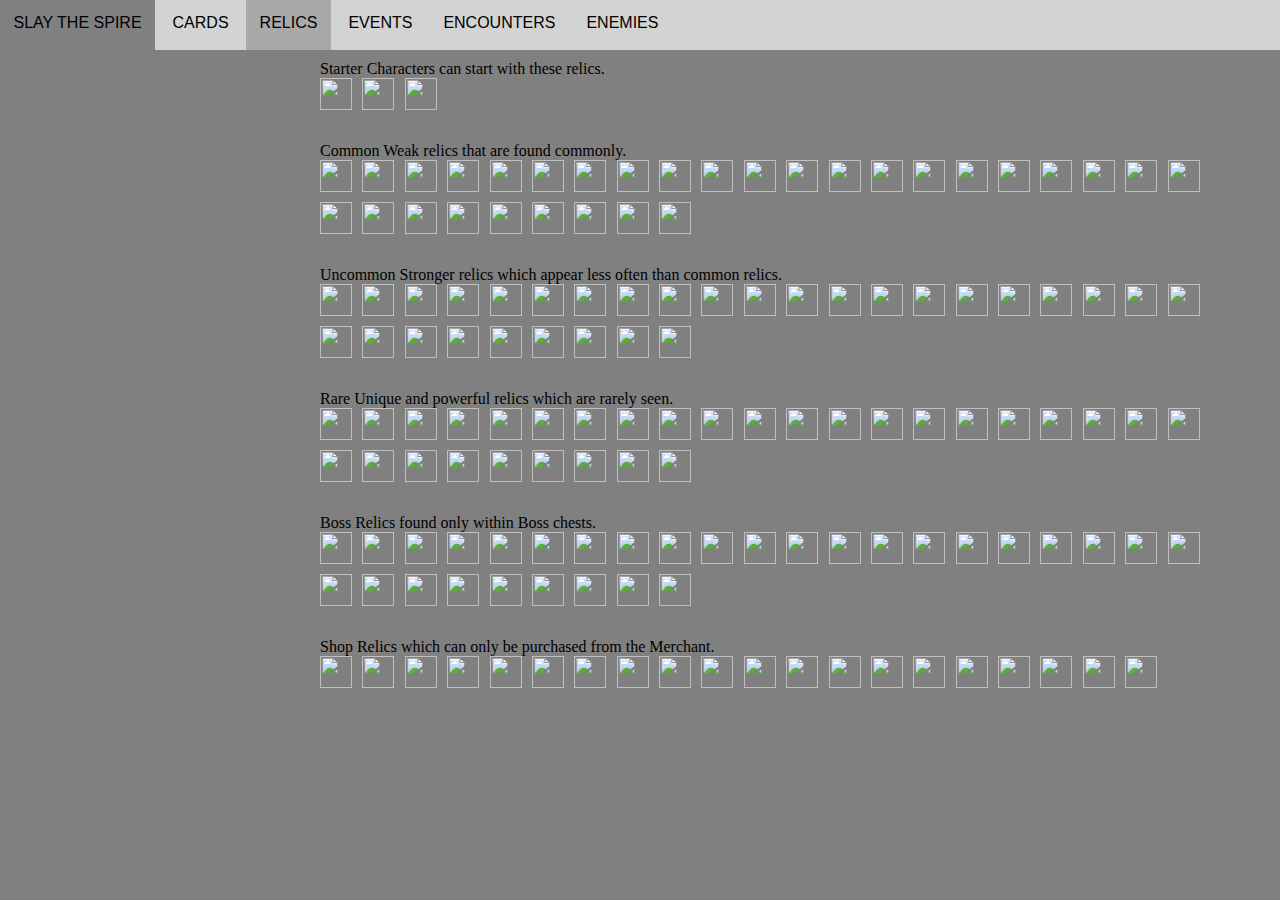
==== commit e0950853: "Added descriptions for relic cateogories" ====
--- a/relics.html
+++ b/relics.html
@@ -25,11 +25,11 @@
     </header>
     
     <div class="main">
-
       <div class="relic-container">
 
         <div class='relic-cat'>
           <span class='relic-cat-name'>Starter</span>
+          <span class='relic-cat-desc'>Characters can start with these relics.</span>
           <div class='relic-grid'>
             <div class='relic'>
               <img src='/relics/BurningBlood-trim.png' width='32' height='32'>
@@ -66,6 +66,7 @@
 
         <div class='relic-cat'>
           <span class='relic-cat-name'>Common</span>
+          <span class='relic-cat-desc'>Weak relics that are found commonly.</span>
           <div class='relic-grid'>
             <div class='relic'>
               <img src='/relics/Anchor-trim.png' width='32' height='32'>
@@ -345,6 +346,7 @@
 
         <div class='relic-cat'>
           <span class='relic-cat-name'>Uncommon</span>
+          <span class='relic-cat-desc'>Stronger relics which appear less often than common relics.</span>
           <div class='relic-grid'>
             <div class='relic'>
               <img src='/relics/BlueCandle-trim.png' width='32' height='32'>
@@ -629,6 +631,7 @@
 
         <div class='relic-cat'>
           <span class='relic-cat-name'>Rare</span>
+          <span class='relic-cat-desc'>Unique and powerful relics which are rarely seen.</span>
           <div class='relic-grid'>
             <div class='relic'>
               <img src='/relics/BirdFacedUrn-trim.png' width='32' height='32'>
@@ -912,6 +915,7 @@
 
         <div class='relic-cat'>
           <span class='relic-cat-name'>Boss</span>
+          <span class='relic-cat-desc'>Relics found only within Boss chests.</span>
           <div class='relic-grid'>
             <div class='relic'>
               <img src='/relics/Astrolabe-trim.png' width='32' height='32'>
@@ -1201,6 +1205,7 @@
 
         <div class='relic-cat'>
           <span class='relic-cat-name'>Shop</span>
+          <span class='relic-cat-desc'>Relics which can only be purchased from the Merchant.</span>
           <div class='relic-grid'>
             <div class='relic'>
               <img src='/relics/Brimstone-trim.png' width='32' height='32'>
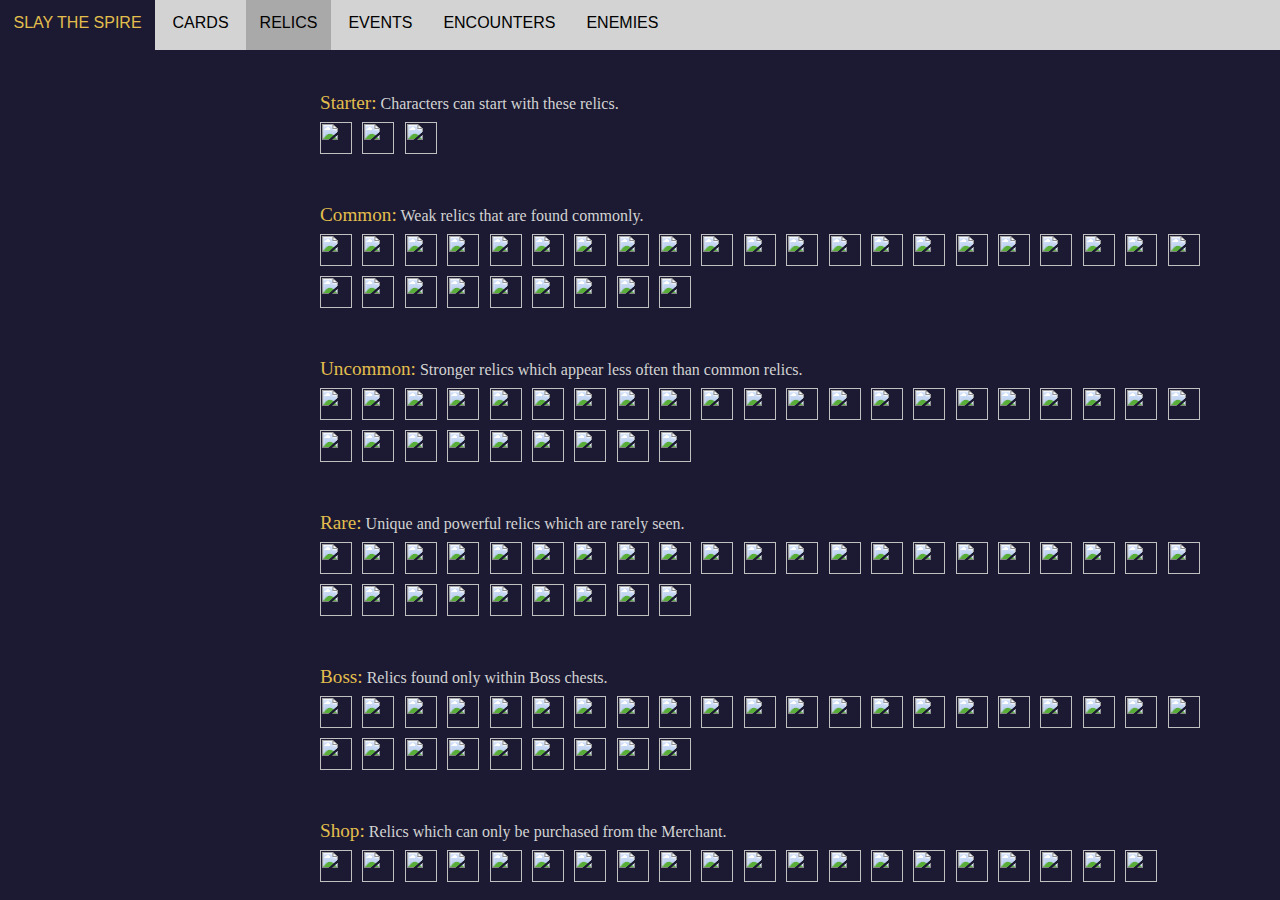
==== commit 3041bd3e: "Removed -trim from image urls" ====
--- a/relics.html
+++ b/relics.html
@@ -32,9 +32,9 @@
           <span class='relic-cat-desc'>Characters can start with these relics.</span>
           <div class='relic-grid'>
             <div class='relic'>
-              <img src='/relics/BurningBlood-trim.png' width='32' height='32'>
-              <span class='relic-sidebar'>
-                <img src='/relics/BurningBlood-trim.png' width='128' height='128'>
+              <img src='/relics/BurningBlood.png' width='32' height='32'>
+              <span class='relic-sidebar'>
+                <img src='/relics/BurningBlood.png' width='128' height='128'>
                 <p class='relic-name'>Burning Blood</p>
                 <p class='relic-desc'>At the end of combat, heal <span class="hl-number">6</span> HP. </p>
                 <p class='relic-flavor'>Your body's own blood burns with an undying rage.</p>
@@ -42,9 +42,9 @@
               </span>
             </div>
             <div class='relic'>
-              <img src='/relics/CrackedCore-trim.png' width='32' height='32'>
-              <span class='relic-sidebar'>
-                <img src='/relics/CrackedCore-trim.png' width='128' height='128'>
+              <img src='/relics/CrackedCore.png' width='32' height='32'>
+              <span class='relic-sidebar'>
+                <img src='/relics/CrackedCore.png' width='128' height='128'>
                 <p class='relic-name'>Cracked Core</p>
                 <p class='relic-desc'>At the start of each combat, <span class="hl-keyword">Channel</span> <span class="hl-number">1</span> <span class="hl-keyword">Lightning.</span> </p>
                 <p class='relic-flavor'>The mysterious life force which powers the Automatons within the Spire. It appears to be cracked.</p>
@@ -52,9 +52,9 @@
               </span>
             </div>
             <div class='relic'>
-              <img src='/relics/RingoftheSnake-trim.png' width='32' height='32'>
-              <span class='relic-sidebar'>
-                <img src='/relics/RingoftheSnake-trim.png' width='128' height='128'>
+              <img src='/relics/RingoftheSnake.png' width='32' height='32'>
+              <span class='relic-sidebar'>
+                <img src='/relics/RingoftheSnake.png' width='128' height='128'>
                 <p class='relic-name'>Ring of the Snake</p>
                 <p class='relic-desc'>At the start of each combat, draw <span class="hl-number">2</span> additional cards. </p>
                 <p class='relic-flavor'>Made from a fossilized snake. Represents great skill as a huntress.</p>
@@ -69,81 +69,81 @@
           <span class='relic-cat-desc'>Weak relics that are found commonly.</span>
           <div class='relic-grid'>
             <div class='relic'>
-              <img src='/relics/Anchor-trim.png' width='32' height='32'>
-              <span class='relic-sidebar'>
-                <img src='/relics/Anchor-trim.png' width='128' height='128'>
+              <img src='/relics/Anchor.png' width='32' height='32'>
+              <span class='relic-sidebar'>
+                <img src='/relics/Anchor.png' width='128' height='128'>
                 <p class='relic-name'>Anchor</p>
                 <p class='relic-desc'>Start each combat with <span class="hl-number">10</span> <span class="hl-keyword">Block.</span> </p>
                 <p class='relic-flavor'>Holding this miniature trinket, you feel heavier and more stable.</p>
               </span>
             </div>
             <div class='relic'>
-              <img src='/relics/AncientTeaSet-trim.png' width='32' height='32'>
-              <span class='relic-sidebar'>
-                <img src='/relics/AncientTeaSet-trim.png' width='128' height='128'>
+              <img src='/relics/AncientTeaSet.png' width='32' height='32'>
+              <span class='relic-sidebar'>
+                <img src='/relics/AncientTeaSet.png' width='128' height='128'>
                 <p class='relic-name'>Ancient Tea Set</p>
                 <p class='relic-desc'>Whenever you enter a Rest Site, start the next combat with [R] [R] . </p>
                 <p class='relic-flavor'>The key to a refreshing night's rest.</p>
               </span>
             </div>
             <div class='relic'>
-              <img src='/relics/ArtofWar-trim.png' width='32' height='32'>
-              <span class='relic-sidebar'>
-                <img src='/relics/ArtofWar-trim.png' width='128' height='128'>
+              <img src='/relics/ArtofWar.png' width='32' height='32'>
+              <span class='relic-sidebar'>
+                <img src='/relics/ArtofWar.png' width='128' height='128'>
                 <p class='relic-name'>Art of War</p>
                 <p class='relic-desc'>If you do not play any <span class="hl-keyword">Attacks</span> during your turn, gain an extra [R] next turn. </p>
                 <p class='relic-flavor'>This ancient manuscript contains wisdom from a past age.</p>
               </span>
             </div>
             <div class='relic'>
-              <img src='/relics/BagofMarbles-trim.png' width='32' height='32'>
-              <span class='relic-sidebar'>
-                <img src='/relics/BagofMarbles-trim.png' width='128' height='128'>
+              <img src='/relics/BagofMarbles.png' width='32' height='32'>
+              <span class='relic-sidebar'>
+                <img src='/relics/BagofMarbles.png' width='128' height='128'>
                 <p class='relic-name'>Bag of Marbles</p>
                 <p class='relic-desc'>At the start of each combat, apply <span class="hl-number">1</span> <span class="hl-keyword">Vulnerable</span> to ALL enemies. </p>
                 <p class='relic-flavor'>A once popular toy in the City. Useful for throwing enemies off balance.</p>
               </span>
             </div>
             <div class='relic'>
-              <img src='/relics/BagofPreparation-trim.png' width='32' height='32'>
-              <span class='relic-sidebar'>
-                <img src='/relics/BagofPreparation-trim.png' width='128' height='128'>
+              <img src='/relics/BagofPreparation.png' width='32' height='32'>
+              <span class='relic-sidebar'>
+                <img src='/relics/BagofPreparation.png' width='128' height='128'>
                 <p class='relic-name'>Bag of Preparation</p>
                 <p class='relic-desc'>At the start of each combat, draw <span class="hl-number">2</span> additional cards. </p>
                 <p class='relic-flavor'>Oversized adventurer's pack. Has many pockets and straps.</p>
               </span>
             </div>
             <div class='relic'>
-              <img src='/relics/BloodVial-trim.png' width='32' height='32'>
-              <span class='relic-sidebar'>
-                <img src='/relics/BloodVial-trim.png' width='128' height='128'>
+              <img src='/relics/BloodVial.png' width='32' height='32'>
+              <span class='relic-sidebar'>
+                <img src='/relics/BloodVial.png' width='128' height='128'>
                 <p class='relic-name'>Blood Vial</p>
                 <p class='relic-desc'>At the start of each combat, heal <span class="hl-number">2</span> HP. </p>
                 <p class='relic-flavor'>A vial containing the blood of a pure and elder vampire.</p>
               </span>
             </div>
             <div class='relic'>
-              <img src='/relics/BronzeScales-trim.png' width='32' height='32'>
-              <span class='relic-sidebar'>
-                <img src='/relics/BronzeScales-trim.png' width='128' height='128'>
+              <img src='/relics/BronzeScales.png' width='32' height='32'>
+              <span class='relic-sidebar'>
+                <img src='/relics/BronzeScales.png' width='128' height='128'>
                 <p class='relic-name'>Bronze Scales</p>
                 <p class='relic-desc'>At the start of each combat, gain <span class="hl-number">3</span> <span class="hl-keyword">Thorns.</span> </p>
                 <p class='relic-flavor'>The sharp scales of the Guardian. Rearranges itself to protect its user. </p>
               </span>
             </div>
             <div class='relic'>
-              <img src='/relics/CentennialPuzzle-trim.png' width='32' height='32'>
-              <span class='relic-sidebar'>
-                <img src='/relics/CentennialPuzzle-trim.png' width='128' height='128'>
+              <img src='/relics/CentennialPuzzle.png' width='32' height='32'>
+              <span class='relic-sidebar'>
+                <img src='/relics/CentennialPuzzle.png' width='128' height='128'>
                 <p class='relic-name'>Centennial Puzzle</p>
                 <p class='relic-desc'>The first time you lose HP each combat, draw <span class="hl-number">3</span> cards. </p>
                 <p class='relic-flavor'>Upon solving the puzzle you feel a powerful warmth in your chest.</p>
               </span>
             </div>
             <div class='relic'>
-              <img src='/relics/DataDisk-trim.png' width='32' height='32'>
-              <span class='relic-sidebar'>
-                <img src='/relics/DataDisk-trim.png' width='128' height='128'>
+              <img src='/relics/DataDisk.png' width='32' height='32'>
+              <span class='relic-sidebar'>
+                <img src='/relics/DataDisk.png' width='128' height='128'>
                 <p class='relic-name'>Data Disk</p>
                 <p class='relic-desc'>Start each combat with <span class="hl-number">1</span> <span class="hl-keyword">Focus.</span> </p>
                 <p class='relic-flavor'>This disk contains precious data on birds and snakes.</p>
@@ -151,108 +151,108 @@
               </span>
             </div>
             <div class='relic'>
-              <img src='/relics/DreamCatcher-trim.png' width='32' height='32'>
-              <span class='relic-sidebar'>
-                <img src='/relics/DreamCatcher-trim.png' width='128' height='128'>
+              <img src='/relics/DreamCatcher.png' width='32' height='32'>
+              <span class='relic-sidebar'>
+                <img src='/relics/DreamCatcher.png' width='128' height='128'>
                 <p class='relic-name'>Dream Catcher</p>
                 <p class='relic-desc'>Whenever you <span class="hl-keyword">Rest,</span> you may add a card to your deck. </p>
                 <p class='relic-flavor'>The northern tribes would often use dream catchers at night, believing they led to self improvement.</p>
               </span>
             </div>
             <div class='relic'>
-              <img src='/relics/HappyFlower-trim.png' width='32' height='32'>
-              <span class='relic-sidebar'>
-                <img src='/relics/HappyFlower-trim.png' width='128' height='128'>
+              <img src='/relics/HappyFlower.png' width='32' height='32'>
+              <span class='relic-sidebar'>
+                <img src='/relics/HappyFlower.png' width='128' height='128'>
                 <p class='relic-name'>Happy Flower</p>
                 <p class='relic-desc'>Every <span class="hl-number">3</span> turns, gain [R] . </p>
                 <p class='relic-flavor'>This unceasingly joyous plant is a popular novelty item among nobles.</p>
               </span>
             </div>
             <div class='relic'>
-              <img src='/relics/JuzuBracelet-trim.png' width='32' height='32'>
-              <span class='relic-sidebar'>
-                <img src='/relics/JuzuBracelet-trim.png' width='128' height='128'>
+              <img src='/relics/JuzuBracelet.png' width='32' height='32'>
+              <span class='relic-sidebar'>
+                <img src='/relics/JuzuBracelet.png' width='128' height='128'>
                 <p class='relic-name'>Juzu Bracelet</p>
                 <p class='relic-desc'>Regular enemy combats are no longer encountered in <span class="hl-keyword">?</span> rooms. </p>
                 <p class='relic-flavor'>A ward against the unknown.</p>
               </span>
             </div>
             <div class='relic'>
-              <img src='/relics/Lantern-trim.png' width='32' height='32'>
-              <span class='relic-sidebar'>
-                <img src='/relics/Lantern-trim.png' width='128' height='128'>
+              <img src='/relics/Lantern.png' width='32' height='32'>
+              <span class='relic-sidebar'>
+                <img src='/relics/Lantern.png' width='128' height='128'>
                 <p class='relic-name'>Lantern</p>
                 <p class='relic-desc'>Gain [R] on the first turn of each combat. </p>
                 <p class='relic-flavor'>An eerie lantern which illuminates only for the wielder.</p>
               </span>
             </div>
             <div class='relic'>
-              <img src='/relics/MawBank-trim.png' width='32' height='32'>
-              <span class='relic-sidebar'>
-                <img src='/relics/MawBank-trim.png' width='128' height='128'>
+              <img src='/relics/MawBank.png' width='32' height='32'>
+              <span class='relic-sidebar'>
+                <img src='/relics/MawBank.png' width='128' height='128'>
                 <p class='relic-name'>Maw Bank</p>
                 <p class='relic-desc'>Whenever you climb a floor, gain <span class="hl-number">12</span> <span class="hl-keyword">Gold.</span> No longer works when you spend any <span class="hl-keyword">Gold</span> at the shop. </p>
                 <p class='relic-flavor'>Surprisingly popular, despite maw attacks being a regular occurrence.</p>
               </span>
             </div>
             <div class='relic'>
-              <img src='/relics/OddlySmoothStone-trim.png' width='32' height='32'>
-              <span class='relic-sidebar'>
-                <img src='/relics/OddlySmoothStone-trim.png' width='128' height='128'>
+              <img src='/relics/OddlySmoothStone.png' width='32' height='32'>
+              <span class='relic-sidebar'>
+                <img src='/relics/OddlySmoothStone.png' width='128' height='128'>
                 <p class='relic-name'>Oddly Smooth Stone</p>
                 <p class='relic-desc'>Start each combat with <span class="hl-number">1</span> <span class="hl-keyword">Dexterity.</span> </p>
                 <p class='relic-flavor'>You have never seen something so smooth and pristine. This must be the work of the Ancients.</p>
               </span>
             </div>
             <div class='relic'>
-              <img src='/relics/Omamori-trim.png' width='32' height='32'>
-              <span class='relic-sidebar'>
-                <img src='/relics/Omamori-trim.png' width='128' height='128'>
+              <img src='/relics/Omamori.png' width='32' height='32'>
+              <span class='relic-sidebar'>
+                <img src='/relics/Omamori.png' width='128' height='128'>
                 <p class='relic-name'>Omamori</p>
                 <p class='relic-desc'>Negate the next <span class="hl-number">2</span> <span class="hl-red">Curses</span> you obtain. </p>
                 <p class='relic-flavor'>A common charm for staving off vile spirits. This one seems to possess a spark of divine energy.</p>
               </span>
             </div>
             <div class='relic'>
-              <img src='/relics/Orichalcum-trim.png' width='32' height='32'>
-              <span class='relic-sidebar'>
-                <img src='/relics/Orichalcum-trim.png' width='128' height='128'>
+              <img src='/relics/Orichalcum.png' width='32' height='32'>
+              <span class='relic-sidebar'>
+                <img src='/relics/Orichalcum.png' width='128' height='128'>
                 <p class='relic-name'>Orichalcum</p>
                 <p class='relic-desc'>If you end your turn without <span class="hl-keyword">Block,</span> gain <span class="hl-number">6</span> <span class="hl-keyword">Block.</span> </p>
                 <p class='relic-flavor'>A green tinted metal of an unknown origin. Seemingly indestructible.</p>
               </span>
             </div>
             <div class='relic'>
-              <img src='/relics/PenNib-trim.png' width='32' height='32'>
-              <span class='relic-sidebar'>
-                <img src='/relics/PenNib-trim.png' width='128' height='128'>
+              <img src='/relics/PenNib.png' width='32' height='32'>
+              <span class='relic-sidebar'>
+                <img src='/relics/PenNib.png' width='128' height='128'>
                 <p class='relic-name'>Pen Nib</p>
                 <p class='relic-desc'>Every <span class="hl-number">10th</span> <span class="hl-keyword">Attack</span> you play deals double damage. </p>
                 <p class='relic-flavor'>Holding the nib, you can see everyone ever slain by a previous owner of the pen. A violent history.</p>
               </span>
             </div>
             <div class='relic'>
-              <img src='/relics/PotionBelt-trim.png' width='32' height='32'>
-              <span class='relic-sidebar'>
-                <img src='/relics/PotionBelt-trim.png' width='128' height='128'>
+              <img src='/relics/PotionBelt.png' width='32' height='32'>
+              <span class='relic-sidebar'>
+                <img src='/relics/PotionBelt.png' width='128' height='128'>
                 <p class='relic-name'>Potion Belt</p>
                 <p class='relic-desc'>Upon pickup, gain <span class="hl-number">2</span> Potion slots. </p>
                 <p class='relic-flavor'>I can hold more Potions using this belt!</p>
               </span>
             </div>
             <div class='relic'>
-              <img src='/relics/PreservedInsect-trim.png' width='32' height='32'>
-              <span class='relic-sidebar'>
-                <img src='/relics/PreservedInsect-trim.png' width='128' height='128'>
+              <img src='/relics/PreservedInsect.png' width='32' height='32'>
+              <span class='relic-sidebar'>
+                <img src='/relics/PreservedInsect.png' width='128' height='128'>
                 <p class='relic-name'>Preserved Insect</p>
                 <p class='relic-desc'>Enemies in Elite rooms have <span class="hl-number">25%</span> less HP. </p>
                 <p class='relic-flavor'>The insect seems to create a shrinking aura that targets particularly large enemies.</p>
               </span>
             </div>
             <div class='relic'>
-              <img src='/relics/RedSkull-trim.png' width='32' height='32'>
-              <span class='relic-sidebar'>
-                <img src='/relics/RedSkull-trim.png' width='128' height='128'>
+              <img src='/relics/RedSkull.png' width='32' height='32'>
+              <span class='relic-sidebar'>
+                <img src='/relics/RedSkull.png' width='128' height='128'>
                 <p class='relic-name'>Red Skull</p>
                 <p class='relic-desc'>While your HP is at or below <span class="hl-number">50%,</span> you have <span class="hl-number">3</span> additional <span class="hl-keyword">Strength.</span> </p>
                 <p class='relic-flavor'>A small skull covered in ornamental paint.</p>
@@ -260,27 +260,27 @@
               </span>
             </div>
             <div class='relic'>
-              <img src='/relics/RegalPillow-trim.png' width='32' height='32'>
-              <span class='relic-sidebar'>
-                <img src='/relics/RegalPillow-trim.png' width='128' height='128'>
+              <img src='/relics/RegalPillow.png' width='32' height='32'>
+              <span class='relic-sidebar'>
+                <img src='/relics/RegalPillow.png' width='128' height='128'>
                 <p class='relic-name'>Regal Pillow</p>
                 <p class='relic-desc'>Heal an additional <span class="hl-number">15</span> HP when you <span class="hl-keyword">Rest.</span> </p>
                 <p class='relic-flavor'>Now you can get a proper night's rest.</p>
               </span>
             </div>
             <div class='relic'>
-              <img src='/relics/SmilingMask-trim.png' width='32' height='32'>
-              <span class='relic-sidebar'>
-                <img src='/relics/SmilingMask-trim.png' width='128' height='128'>
+              <img src='/relics/SmilingMask.png' width='32' height='32'>
+              <span class='relic-sidebar'>
+                <img src='/relics/SmilingMask.png' width='128' height='128'>
                 <p class='relic-name'>Smiling Mask</p>
                 <p class='relic-desc'>The merchant's card removal service now always costs <span class="hl-number">50</span> <span class="hl-keyword">Gold.</span> </p>
                 <p class='relic-flavor'>Mask worn by the merchant. He must have spares...</p>
               </span>
             </div>
             <div class='relic'>
-              <img src='/relics/SnakeSkull-trim.png' width='32' height='32'>
-              <span class='relic-sidebar'>
-                <img src='/relics/SnakeSkull-trim.png' width='128' height='128'>
+              <img src='/relics/SnakeSkull.png' width='32' height='32'>
+              <span class='relic-sidebar'>
+                <img src='/relics/SnakeSkull.png' width='128' height='128'>
                 <p class='relic-name'>Snecko Skull</p>
                 <p class='relic-desc'>Whenever you apply <span class="hl-keyword">Poison,</span> apply an additional <span class="hl-number">1</span> <span class="hl-keyword">Poison.</span> </p>
                 <p class='relic-flavor'>A snecko skull in pristine condition. Mysteriously clean and smooth, dirt and grime fall off inexplicably.</p>
@@ -288,54 +288,54 @@
               </span>
             </div>
             <div class='relic'>
-              <img src='/relics/Strawberry-trim.png' width='32' height='32'>
-              <span class='relic-sidebar'>
-                <img src='/relics/Strawberry-trim.png' width='128' height='128'>
+              <img src='/relics/Strawberry.png' width='32' height='32'>
+              <span class='relic-sidebar'>
+                <img src='/relics/Strawberry.png' width='128' height='128'>
                 <p class='relic-name'>Strawberry</p>
                 <p class='relic-desc'>Upon pickup, raise your Max HP by <span class="hl-number">7.</span> </p>
                 <p class='relic-flavor'>"Delicious! Haven't seen any of these since the blight." - Ranwid</p>
               </span>
             </div>
             <div class='relic'>
-              <img src='/relics/Boot-trim.png' width='32' height='32'>
-              <span class='relic-sidebar'>
-                <img src='/relics/Boot-trim.png' width='128' height='128'>
+              <img src='/relics/Boot.png' width='32' height='32'>
+              <span class='relic-sidebar'>
+                <img src='/relics/Boot.png' width='128' height='128'>
                 <p class='relic-name'>The Boot</p>
                 <p class='relic-desc'>Whenever you would deal <span class="hl-number">4</span> or less unblocked <span class="hl-keyword">Attack</span> damage, increase it to <span class="hl-number">5.</span> </p>
                 <p class='relic-flavor'>When wound up, the boot grows larger in size.</p>
               </span>
             </div>
             <div class='relic'>
-              <img src='/relics/TinyChest-trim.png' width='32' height='32'>
-              <span class='relic-sidebar'>
-                <img src='/relics/TinyChest-trim.png' width='128' height='128'>
+              <img src='/relics/TinyChest.png' width='32' height='32'>
+              <span class='relic-sidebar'>
+                <img src='/relics/TinyChest.png' width='128' height='128'>
                 <p class='relic-name'>Tiny Chest</p>
                 <p class='relic-desc'>Gain <span class="hl-number">30</span> <span class="hl-keyword">Gold.</span> You are <span class="hl-number">10%</span> more likely to find treasure in ? rooms. </p>
                 <p class='relic-flavor'>"A fine prototype." - The Architect</p>
               </span>
             </div>
             <div class='relic'>
-              <img src='/relics/Vajra-trim.png' width='32' height='32'>
-              <span class='relic-sidebar'>
-                <img src='/relics/Vajra-trim.png' width='128' height='128'>
+              <img src='/relics/Vajra.png' width='32' height='32'>
+              <span class='relic-sidebar'>
+                <img src='/relics/Vajra.png' width='128' height='128'>
                 <p class='relic-name'>Vajra</p>
                 <p class='relic-desc'>Start each combat with <span class="hl-number">1</span> <span class="hl-keyword">Strength.</span> </p>
                 <p class='relic-flavor'>An ornamental relic given to warriors displaying glory in battle.</p>
               </span>
             </div>
             <div class='relic'>
-              <img src='/relics/WarPaint-trim.png' width='32' height='32'>
-              <span class='relic-sidebar'>
-                <img src='/relics/WarPaint-trim.png' width='128' height='128'>
+              <img src='/relics/WarPaint.png' width='32' height='32'>
+              <span class='relic-sidebar'>
+                <img src='/relics/WarPaint.png' width='128' height='128'>
                 <p class='relic-name'>War Paint</p>
                 <p class='relic-desc'>Upon pickup, <span class="hl-keyword">Upgrade</span> <span class="hl-number">2</span> random <span class="hl-keyword">Skills.</span> </p>
                 <p class='relic-flavor'>In the past, Ironclads would create wards using enchanted war paint before charging into battle.</p>
               </span>
             </div>
             <div class='relic'>
-              <img src='/relics/Whetstone-trim.png' width='32' height='32'>
-              <span class='relic-sidebar'>
-                <img src='/relics/Whetstone-trim.png' width='128' height='128'>
+              <img src='/relics/Whetstone.png' width='32' height='32'>
+              <span class='relic-sidebar'>
+                <img src='/relics/Whetstone.png' width='128' height='128'>
                 <p class='relic-name'>Whetstone</p>
                 <p class='relic-desc'>Upon pickup, <span class="hl-keyword">Upgrade</span> <span class="hl-number">2</span> random <span class="hl-keyword">Attacks.</span> </p>
                 <p class='relic-flavor'>"Flesh never beats steel." - Kublai the Great</p>
@@ -349,9 +349,9 @@
           <span class='relic-cat-desc'>Stronger relics which appear less often than common relics.</span>
           <div class='relic-grid'>
             <div class='relic'>
-              <img src='/relics/BlueCandle-trim.png' width='32' height='32'>
-              <span class='relic-sidebar'>
-                <img src='/relics/BlueCandle-trim.png' width='128' height='128'>
+              <img src='/relics/BlueCandle.png' width='32' height='32'>
+              <span class='relic-sidebar'>
+                <img src='/relics/BlueCandle.png' width='128' height='128'>
                 <p class='relic-name'>Blue Candle</p>
                 <p class='relic-desc'>Unplayable <span class="hl-keyword">Curse</span> cards can now be played. <br>
             <br>
@@ -360,54 +360,54 @@
               </span>
             </div>
             <div class='relic'>
-              <img src='/relics/BottledFlame-trim.png' width='32' height='32'>
-              <span class='relic-sidebar'>
-                <img src='/relics/BottledFlame-trim.png' width='128' height='128'>
+              <img src='/relics/BottledFlame.png' width='32' height='32'>
+              <span class='relic-sidebar'>
+                <img src='/relics/BottledFlame.png' width='128' height='128'>
                 <p class='relic-name'>Bottled Flame</p>
                 <p class='relic-desc'>Upon pickup, choose an <span class="hl-keyword">Attack</span> card. At the start of each combat, this card will be in your hand. </p>
                 <p class='relic-flavor'>Inside the bottle resides a flame that eternally burns.</p>
               </span>
             </div>
             <div class='relic'>
-              <img src='/relics/BottledLightning-trim.png' width='32' height='32'>
-              <span class='relic-sidebar'>
-                <img src='/relics/BottledLightning-trim.png' width='128' height='128'>
+              <img src='/relics/BottledLightning.png' width='32' height='32'>
+              <span class='relic-sidebar'>
+                <img src='/relics/BottledLightning.png' width='128' height='128'>
                 <p class='relic-name'>Bottled Lightning</p>
                 <p class='relic-desc'>Upon pickup, choose a <span class="hl-keyword">Skill</span> card. At the start of each combat, this card will be in your hand. </p>
                 <p class='relic-flavor'>Peering into the swirling maelstrom, you see a part of yourself staring back.</p>
               </span>
             </div>
             <div class='relic'>
-              <img src='/relics/BottledTornado-trim.png' width='32' height='32'>
-              <span class='relic-sidebar'>
-                <img src='/relics/BottledTornado-trim.png' width='128' height='128'>
+              <img src='/relics/BottledTornado.png' width='32' height='32'>
+              <span class='relic-sidebar'>
+                <img src='/relics/BottledTornado.png' width='128' height='128'>
                 <p class='relic-name'>Bottled Tornado</p>
                 <p class='relic-desc'>Upon pickup, choose a <span class="hl-keyword">Power</span> card. At the start of each combat, this card will be in your hand. </p>
                 <p class='relic-flavor'>The bottle gently hums and whirs.</p>
               </span>
             </div>
             <div class='relic'>
-              <img src='/relics/DarkstonePeriapt-trim.png' width='32' height='32'>
-              <span class='relic-sidebar'>
-                <img src='/relics/DarkstonePeriapt-trim.png' width='128' height='128'>
+              <img src='/relics/DarkstonePeriapt.png' width='32' height='32'>
+              <span class='relic-sidebar'>
+                <img src='/relics/DarkstonePeriapt.png' width='128' height='128'>
                 <p class='relic-name'>Darkstone Periapt</p>
                 <p class='relic-desc'>Whenever you obtain a <span class="hl-keyword">Curse,</span> increase your Max HP by <span class="hl-number">6.</span> </p>
                 <p class='relic-flavor'>The stone draws power from dark energy, converting it into vitality for the wearer.</p>
               </span>
             </div>
             <div class='relic'>
-              <img src='/relics/FrozenEgg2-trim.png' width='32' height='32'>
-              <span class='relic-sidebar'>
-                <img src='/relics/FrozenEgg2-trim.png' width='128' height='128'>
+              <img src='/relics/FrozenEgg2.png' width='32' height='32'>
+              <span class='relic-sidebar'>
+                <img src='/relics/FrozenEgg2.png' width='128' height='128'>
                 <p class='relic-name'>Frozen Egg</p>
                 <p class='relic-desc'>Whenever you add a <span class="hl-keyword">Power</span> card to your deck, it is <span class="hl-keyword">Upgraded.</span> </p>
                 <p class='relic-flavor'>The egg lies inert and frozen, never to hatch.</p>
               </span>
             </div>
             <div class='relic'>
-              <img src='/relics/Cables-trim.png' width='32' height='32'>
-              <span class='relic-sidebar'>
-                <img src='/relics/Cables-trim.png' width='128' height='128'>
+              <img src='/relics/Cables.png' width='32' height='32'>
+              <span class='relic-sidebar'>
+                <img src='/relics/Cables.png' width='128' height='128'>
                 <p class='relic-name'>Gold-Plated Cables</p>
                 <p class='relic-desc'>Your rightmost Orb triggers its passive an additional time. </p>
                 <p class='relic-flavor'>"Interesting! Even automatons are affected by placebo." - Ranwid</p>
@@ -415,81 +415,81 @@
               </span>
             </div>
             <div class='relic'>
-              <img src='/relics/GremlinHorn-trim.png' width='32' height='32'>
-              <span class='relic-sidebar'>
-                <img src='/relics/GremlinHorn-trim.png' width='128' height='128'>
+              <img src='/relics/GremlinHorn.png' width='32' height='32'>
+              <span class='relic-sidebar'>
+                <img src='/relics/GremlinHorn.png' width='128' height='128'>
                 <p class='relic-name'>Gremlin Horn</p>
                 <p class='relic-desc'>Whenever an enemy dies, gain [R] and draw <span class="hl-number">1</span> card. </p>
                 <p class='relic-flavor'>"Gremlin Nobs are capable of growing until the day they die. Remarkable." - Ranwid</p>
               </span>
             </div>
             <div class='relic'>
-              <img src='/relics/Kunai-trim.png' width='32' height='32'>
-              <span class='relic-sidebar'>
-                <img src='/relics/Kunai-trim.png' width='128' height='128'>
+              <img src='/relics/Kunai.png' width='32' height='32'>
+              <span class='relic-sidebar'>
+                <img src='/relics/Kunai.png' width='128' height='128'>
                 <p class='relic-name'>Kunai</p>
                 <p class='relic-desc'>Every time you play <span class="hl-number">3</span> <span class="hl-keyword">Attacks</span> in a single turn, gain <span class="hl-number">1</span> <span class="hl-keyword">Dexterity.</span> </p>
                 <p class='relic-flavor'>A blade favored by assassins for its lethality at range.</p>
               </span>
             </div>
             <div class='relic'>
-              <img src='/relics/LetterOpener-trim.png' width='32' height='32'>
-              <span class='relic-sidebar'>
-                <img src='/relics/LetterOpener-trim.png' width='128' height='128'>
+              <img src='/relics/LetterOpener.png' width='32' height='32'>
+              <span class='relic-sidebar'>
+                <img src='/relics/LetterOpener.png' width='128' height='128'>
                 <p class='relic-name'>Letter Opener</p>
                 <p class='relic-desc'>Every time you play <span class="hl-number">3</span> Skills in a single turn, deal <span class="hl-number">5</span> damage to ALL enemies. </p>
                 <p class='relic-flavor'>Unnaturally sharp.</p>
               </span>
             </div>
             <div class='relic'>
-              <img src='/relics/Matryoshka-trim.png' width='32' height='32'>
-              <span class='relic-sidebar'>
-                <img src='/relics/Matryoshka-trim.png' width='128' height='128'>
+              <img src='/relics/Matryoshka.png' width='32' height='32'>
+              <span class='relic-sidebar'>
+                <img src='/relics/Matryoshka.png' width='128' height='128'>
                 <p class='relic-name'>Matryoshka</p>
                 <p class='relic-desc'>The next <span class="hl-number">2</span> chests you open contain <span class="hl-number">2</span> <span class="hl-keyword">Relics.</span> (Excludes boss chests) </p>
                 <p class='relic-flavor'>A stackable set of painted dolls. The paint depicts an unknown bird with white eyes and blue feathers.</p>
               </span>
             </div>
             <div class='relic'>
-              <img src='/relics/MeatontheBone-trim.png' width='32' height='32'>
-              <span class='relic-sidebar'>
-                <img src='/relics/MeatontheBone-trim.png' width='128' height='128'>
+              <img src='/relics/MeatontheBone.png' width='32' height='32'>
+              <span class='relic-sidebar'>
+                <img src='/relics/MeatontheBone.png' width='128' height='128'>
                 <p class='relic-name'>Meat on the Bone</p>
                 <p class='relic-desc'>If your HP is at or below <span class="hl-number">50%</span> at the end of combat, heal <span class="hl-number">12</span> HP. </p>
                 <p class='relic-flavor'>The meat keeps replenishing, never seeming to fully run out.</p>
               </span>
             </div>
             <div class='relic'>
-              <img src='/relics/MercuryHourglass-trim.png' width='32' height='32'>
-              <span class='relic-sidebar'>
-                <img src='/relics/MercuryHourglass-trim.png' width='128' height='128'>
+              <img src='/relics/MercuryHourglass.png' width='32' height='32'>
+              <span class='relic-sidebar'>
+                <img src='/relics/MercuryHourglass.png' width='128' height='128'>
                 <p class='relic-name'>Mercury Hourglass</p>
                 <p class='relic-desc'>At the start of your turn, deal <span class="hl-number">3</span> damage to ALL enemies. </p>
                 <p class='relic-flavor'>An enchanted hourglass that endlessly drips.</p>
               </span>
             </div>
             <div class='relic'>
-              <img src='/relics/MoltenEgg2-trim.png' width='32' height='32'>
-              <span class='relic-sidebar'>
-                <img src='/relics/MoltenEgg2-trim.png' width='128' height='128'>
+              <img src='/relics/MoltenEgg2.png' width='32' height='32'>
+              <span class='relic-sidebar'>
+                <img src='/relics/MoltenEgg2.png' width='128' height='128'>
                 <p class='relic-name'>Molten Egg</p>
                 <p class='relic-desc'>Whenever you add an <span class="hl-keyword">Attack</span> card to your deck, it is <span class="hl-keyword">Upgraded.</span> </p>
                 <p class='relic-flavor'>The egg of a Phoenix. It glows red hot with a simmering lava.</p>
               </span>
             </div>
             <div class='relic'>
-              <img src='/relics/MummifiedHand-trim.png' width='32' height='32'>
-              <span class='relic-sidebar'>
-                <img src='/relics/MummifiedHand-trim.png' width='128' height='128'>
+              <img src='/relics/MummifiedHand.png' width='32' height='32'>
+              <span class='relic-sidebar'>
+                <img src='/relics/MummifiedHand.png' width='128' height='128'>
                 <p class='relic-name'>Mummified Hand</p>
                 <p class='relic-desc'>Whenever you play a <span class="hl-keyword">Power,</span> a random card in your hand costs <span class="hl-number">0</span> for the turn. </p>
                 <p class='relic-flavor'>Frequently twitches, especially when your pulse is high.</p>
               </span>
             </div>
             <div class='relic'>
-              <img src='/relics/NinjaScroll-trim.png' width='32' height='32'>
-              <span class='relic-sidebar'>
-                <img src='/relics/NinjaScroll-trim.png' width='128' height='128'>
+              <img src='/relics/NinjaScroll.png' width='32' height='32'>
+              <span class='relic-sidebar'>
+                <img src='/relics/NinjaScroll.png' width='128' height='128'>
                 <p class='relic-name'>Ninja Scroll</p>
                 <p class='relic-desc'>Start each combat with <span class="hl-number">3</span> <span class="hl-keyword">Shivs</span> in hand. </p>
                 <p class='relic-flavor'>Contains the secrets of assassination.</p>
@@ -497,27 +497,27 @@
               </span>
             </div>
             <div class='relic'>
-              <img src='/relics/OrnamentalFan-trim.png' width='32' height='32'>
-              <span class='relic-sidebar'>
-                <img src='/relics/OrnamentalFan-trim.png' width='128' height='128'>
+              <img src='/relics/OrnamentalFan.png' width='32' height='32'>
+              <span class='relic-sidebar'>
+                <img src='/relics/OrnamentalFan.png' width='128' height='128'>
                 <p class='relic-name'>Ornamental Fan</p>
                 <p class='relic-desc'>Every time you play <span class="hl-number">3</span> <span class="hl-keyword">Attacks</span> in a single turn, gain <span class="hl-number">4</span> <span class="hl-keyword">Block.</span> </p>
                 <p class='relic-flavor'>The fan seems to extend and harden as blood is spilled.</p>
               </span>
             </div>
             <div class='relic'>
-              <img src='/relics/Pantograph-trim.png' width='32' height='32'>
-              <span class='relic-sidebar'>
-                <img src='/relics/Pantograph-trim.png' width='128' height='128'>
+              <img src='/relics/Pantograph.png' width='32' height='32'>
+              <span class='relic-sidebar'>
+                <img src='/relics/Pantograph.png' width='128' height='128'>
                 <p class='relic-name'>Pantograph</p>
                 <p class='relic-desc'>At the start of boss combats, heal <span class="hl-number">25</span> HP. </p>
                 <p class='relic-flavor'>"Solid foundations are not accidental. Tools for planning are a must." - The Architect</p>
               </span>
             </div>
             <div class='relic'>
-              <img src='/relics/PaperCrane-trim.png' width='32' height='32'>
-              <span class='relic-sidebar'>
-                <img src='/relics/PaperCrane-trim.png' width='128' height='128'>
+              <img src='/relics/PaperCrane.png' width='32' height='32'>
+              <span class='relic-sidebar'>
+                <img src='/relics/PaperCrane.png' width='128' height='128'>
                 <p class='relic-name'>Paper Krane</p>
                 <p class='relic-desc'>Enemies with <span class="hl-keyword">Weak</span> deal <span class="hl-number">40%</span> less damage rather than <span class="hl-number">25%.</span> </p>
                 <p class='relic-flavor'>An origami of a creature from a past age.</p>
@@ -525,9 +525,9 @@
               </span>
             </div>
             <div class='relic'>
-              <img src='/relics/PaperFrog-trim.png' width='32' height='32'>
-              <span class='relic-sidebar'>
-                <img src='/relics/PaperFrog-trim.png' width='128' height='128'>
+              <img src='/relics/PaperFrog.png' width='32' height='32'>
+              <span class='relic-sidebar'>
+                <img src='/relics/PaperFrog.png' width='128' height='128'>
                 <p class='relic-name'>Paper Phrog</p>
                 <p class='relic-desc'>Enemies with <span class="hl-keyword">Vulnerable</span> take <span class="hl-number">75%</span> more damage rather than <span class="hl-number">50%.</span> </p>
                 <p class='relic-flavor'>The paper continually folds and unfolds itself into the shape of a small creature.</p>
@@ -535,36 +535,36 @@
               </span>
             </div>
             <div class='relic'>
-              <img src='/relics/Pear-trim.png' width='32' height='32'>
-              <span class='relic-sidebar'>
-                <img src='/relics/Pear-trim.png' width='128' height='128'>
+              <img src='/relics/Pear.png' width='32' height='32'>
+              <span class='relic-sidebar'>
+                <img src='/relics/Pear.png' width='128' height='128'>
                 <p class='relic-name'>Pear</p>
                 <p class='relic-desc'>Upon pickup, raise your Max HP by <span class="hl-number">10.</span> </p>
                 <p class='relic-flavor'>A common fruit before the Spireblight.</p>
               </span>
             </div>
             <div class='relic'>
-              <img src='/relics/QuestionCard-trim.png' width='32' height='32'>
-              <span class='relic-sidebar'>
-                <img src='/relics/QuestionCard-trim.png' width='128' height='128'>
+              <img src='/relics/QuestionCard.png' width='32' height='32'>
+              <span class='relic-sidebar'>
+                <img src='/relics/QuestionCard.png' width='128' height='128'>
                 <p class='relic-name'>Question Card</p>
                 <p class='relic-desc'>On future Card Reward screens you have <span class="hl-keyword">1</span> additional card to choose from. </p>
                 <p class='relic-flavor'>"Those with more choices minimize the downside to chaos." - Kublai the Great</p>
               </span>
             </div>
             <div class='relic'>
-              <img src='/relics/Dodecahedron-trim.png' width='32' height='32'>
-              <span class='relic-sidebar'>
-                <img src='/relics/Dodecahedron-trim.png' width='128' height='128'>
+              <img src='/relics/Dodecahedron.png' width='32' height='32'>
+              <span class='relic-sidebar'>
+                <img src='/relics/Dodecahedron.png' width='128' height='128'>
                 <p class='relic-name'>Runic Dodecahedron</p>
                 <p class='relic-desc'>If your HP is full, gain [R] at the start of each turn. </p>
                 <p class='relic-flavor'>The runes are indecipherable.</p>
               </span>
             </div>
             <div class='relic'>
-              <img src='/relics/SelfFormingClay-trim.png' width='32' height='32'>
-              <span class='relic-sidebar'>
-                <img src='/relics/SelfFormingClay-trim.png' width='128' height='128'>
+              <img src='/relics/SelfFormingClay.png' width='32' height='32'>
+              <span class='relic-sidebar'>
+                <img src='/relics/SelfFormingClay.png' width='128' height='128'>
                 <p class='relic-name'>Self-Forming Clay</p>
                 <p class='relic-desc'>Whenever you lose HP in combat, gain <span class="hl-number">3</span> <span class="hl-keyword">Block</span> next turn. </p>
                 <p class='relic-flavor'>"Most curious! It appears to form itself loosely on my thoughts! Tele-clay?" - Ranwid</p>
@@ -572,36 +572,36 @@
               </span>
             </div>
             <div class='relic'>
-              <img src='/relics/Shuriken-trim.png' width='32' height='32'>
-              <span class='relic-sidebar'>
-                <img src='/relics/Shuriken-trim.png' width='128' height='128'>
+              <img src='/relics/Shuriken.png' width='32' height='32'>
+              <span class='relic-sidebar'>
+                <img src='/relics/Shuriken.png' width='128' height='128'>
                 <p class='relic-name'>Shuriken</p>
                 <p class='relic-desc'>Every time you play <span class="hl-number">3</span> <span class="hl-keyword">Attacks</span> in a single turn, gain <span class="hl-number">1</span> <span class="hl-keyword">Strength.</span> </p>
                 <p class='relic-flavor'>Lightweight throwing weapons. Recommend going for the eyes.</p>
               </span>
             </div>
             <div class='relic'>
-              <img src='/relics/SingingBowl-trim.png' width='32' height='32'>
-              <span class='relic-sidebar'>
-                <img src='/relics/SingingBowl-trim.png' width='128' height='128'>
+              <img src='/relics/SingingBowl.png' width='32' height='32'>
+              <span class='relic-sidebar'>
+                <img src='/relics/SingingBowl.png' width='128' height='128'>
                 <p class='relic-name'>Singing Bowl</p>
                 <p class='relic-desc'>When adding cards to your deck, you may gain <span class="hl-number">+2</span> Max HP instead. </p>
                 <p class='relic-flavor'>This well-used artifact rings out with a beautiful melody when struck.</p>
               </span>
             </div>
             <div class='relic'>
-              <img src='/relics/Sundial-trim.png' width='32' height='32'>
-              <span class='relic-sidebar'>
-                <img src='/relics/Sundial-trim.png' width='128' height='128'>
+              <img src='/relics/Sundial.png' width='32' height='32'>
+              <span class='relic-sidebar'>
+                <img src='/relics/Sundial.png' width='128' height='128'>
                 <p class='relic-name'>Sundial</p>
                 <p class='relic-desc'>Every <span class="hl-number">3</span> times you shuffle your draw pile, gain [R] [R] . </p>
                 <p class='relic-flavor'>"Early man's foolish obsession with time caused them to look to the sky for guidance, hoping for something permanent." - Zoroth</p>
               </span>
             </div>
             <div class='relic'>
-              <img src='/relics/SymbioticVirus-trim.png' width='32' height='32'>
-              <span class='relic-sidebar'>
-                <img src='/relics/SymbioticVirus-trim.png' width='128' height='128'>
+              <img src='/relics/SymbioticVirus.png' width='32' height='32'>
+              <span class='relic-sidebar'>
+                <img src='/relics/SymbioticVirus.png' width='128' height='128'>
                 <p class='relic-name'>Symbiotic Virus</p>
                 <p class='relic-desc'>At the start of each combat, <span class="hl-keyword">Channel</span> <span class="hl-number">1</span> <span class="hl-keyword">Dark.</span> </p>
                 <p class='relic-flavor'>A little bit of bad can do a lot of good...</p>
@@ -609,18 +609,18 @@
               </span>
             </div>
             <div class='relic'>
-              <img src='/relics/TheCourier-trim.png' width='32' height='32'>
-              <span class='relic-sidebar'>
-                <img src='/relics/TheCourier-trim.png' width='128' height='128'>
+              <img src='/relics/TheCourier.png' width='32' height='32'>
+              <span class='relic-sidebar'>
+                <img src='/relics/TheCourier.png' width='128' height='128'>
                 <p class='relic-name'>The Courier</p>
                 <p class='relic-desc'>The merchant no longer runs out of cards, relics, or potions and his prices are reduced by <span class="hl-number">20%.</span> </p>
                 <p class='relic-flavor'>The merchant's personal pet!</p>
               </span>
             </div>
             <div class='relic'>
-              <img src='/relics/ToxicEgg2-trim.png' width='32' height='32'>
-              <span class='relic-sidebar'>
-                <img src='/relics/ToxicEgg2-trim.png' width='128' height='128'>
+              <img src='/relics/ToxicEgg2.png' width='32' height='32'>
+              <span class='relic-sidebar'>
+                <img src='/relics/ToxicEgg2.png' width='128' height='128'>
                 <p class='relic-name'>Toxic Egg</p>
                 <p class='relic-desc'>Whenever you add a <span class="hl-keyword">Skill</span> card to your deck, it is <span class="hl-keyword">Upgraded.</span> </p>
                 <p class='relic-flavor'>"What a marvelous discovery! This appears to be the inert egg of some magical creature. Who or what created this?" - Ranwid</p>
@@ -634,27 +634,27 @@
           <span class='relic-cat-desc'>Unique and powerful relics which are rarely seen.</span>
           <div class='relic-grid'>
             <div class='relic'>
-              <img src='/relics/BirdFacedUrn-trim.png' width='32' height='32'>
-              <span class='relic-sidebar'>
-                <img src='/relics/BirdFacedUrn-trim.png' width='128' height='128'>
+              <img src='/relics/BirdFacedUrn.png' width='32' height='32'>
+              <span class='relic-sidebar'>
+                <img src='/relics/BirdFacedUrn.png' width='128' height='128'>
                 <p class='relic-name'>Bird-Faced Urn</p>
                 <p class='relic-desc'>Whenever you play a <span class="hl-keyword">Power,</span> heal <span class="hl-number">2</span> HP. </p>
                 <p class='relic-flavor'>This urn shows the crow god Mazaleth looking mischievous.</p>
               </span>
             </div>
             <div class='relic'>
-              <img src='/relics/Calipers-trim.png' width='32' height='32'>
-              <span class='relic-sidebar'>
-                <img src='/relics/Calipers-trim.png' width='128' height='128'>
+              <img src='/relics/Calipers.png' width='32' height='32'>
+              <span class='relic-sidebar'>
+                <img src='/relics/Calipers.png' width='128' height='128'>
                 <p class='relic-name'>Calipers</p>
                 <p class='relic-desc'>At the start of your turn, lose <span class="hl-number">15</span> <span class="hl-keyword">Block</span> rather than all of your <span class="hl-keyword">Block.</span> </p>
                 <p class='relic-flavor'>"Mechanical precision leads to greatness" - The Architect</p>
               </span>
             </div>
             <div class='relic'>
-              <img src='/relics/ChampionBelt-trim.png' width='32' height='32'>
-              <span class='relic-sidebar'>
-                <img src='/relics/ChampionBelt-trim.png' width='128' height='128'>
+              <img src='/relics/ChampionBelt.png' width='32' height='32'>
+              <span class='relic-sidebar'>
+                <img src='/relics/ChampionBelt.png' width='128' height='128'>
                 <p class='relic-name'>Champion Belt</p>
                 <p class='relic-desc'>Whenever you apply <span class="hl-keyword">Vulnerable,</span> also apply <span class="hl-number">1</span> <span class="hl-keyword">Weak.</span> </p>
                 <p class='relic-flavor'>Only the greatest may wear this belt.</p>
@@ -662,9 +662,9 @@
               </span>
             </div>
             <div class='relic'>
-              <img src='/relics/CharonsAshes-trim.png' width='32' height='32'>
-              <span class='relic-sidebar'>
-                <img src='/relics/CharonsAshes-trim.png' width='128' height='128'>
+              <img src='/relics/CharonsAshes.png' width='32' height='32'>
+              <span class='relic-sidebar'>
+                <img src='/relics/CharonsAshes.png' width='128' height='128'>
                 <p class='relic-name'>Charon's Ashes</p>
                 <p class='relic-desc'>Whenever you <span class="hl-keyword">Exhaust</span> a card, deal <span class="hl-number">3</span> damage to ALL enemies. </p>
                 <p class='relic-flavor'>Charon was said to be the god of rebirth, eternally dying and reviving in a burst of flame.</p>
@@ -672,27 +672,27 @@
               </span>
             </div>
             <div class='relic'>
-              <img src='/relics/DeadBranch-trim.png' width='32' height='32'>
-              <span class='relic-sidebar'>
-                <img src='/relics/DeadBranch-trim.png' width='128' height='128'>
+              <img src='/relics/DeadBranch.png' width='32' height='32'>
+              <span class='relic-sidebar'>
+                <img src='/relics/DeadBranch.png' width='128' height='128'>
                 <p class='relic-name'>Dead Branch</p>
                 <p class='relic-desc'>Whenever you <span class="hl-keyword">Exhaust</span> a card, add a random card to your hand. </p>
                 <p class='relic-flavor'>The branch of a tree from a forgotten era.</p>
               </span>
             </div>
             <div class='relic'>
-              <img src='/relics/Du-VuDoll-trim.png' width='32' height='32'>
-              <span class='relic-sidebar'>
-                <img src='/relics/Du-VuDoll-trim.png' width='128' height='128'>
+              <img src='/relics/Du-VuDoll.png' width='32' height='32'>
+              <span class='relic-sidebar'>
+                <img src='/relics/Du-VuDoll.png' width='128' height='128'>
                 <p class='relic-name'>Du-Vu Doll</p>
                 <p class='relic-desc'>For each <span class="hl-keyword">Curse</span> in your deck, start each combat with <span class="hl-number">1</span> additional <span class="hl-keyword">Strength.</span> </p>
                 <p class='relic-flavor'>A doll devised to gain strength from malicious energy.</p>
               </span>
             </div>
             <div class='relic'>
-              <img src='/relics/EmotionChip-trim.png' width='32' height='32'>
-              <span class='relic-sidebar'>
-                <img src='/relics/EmotionChip-trim.png' width='128' height='128'>
+              <img src='/relics/EmotionChip.png' width='32' height='32'>
+              <span class='relic-sidebar'>
+                <img src='/relics/EmotionChip.png' width='128' height='128'>
                 <p class='relic-name'>Emotion Chip</p>
                 <p class='relic-desc'>At the start of each turn, if you took any damage last turn, trigger the passive ability of all your Orbs. </p>
                 <p class='relic-flavor'>...&lt;3...?</p>
@@ -700,63 +700,63 @@
               </span>
             </div>
             <div class='relic'>
-              <img src='/relics/FossilizedHelix-trim.png' width='32' height='32'>
-              <span class='relic-sidebar'>
-                <img src='/relics/FossilizedHelix-trim.png' width='128' height='128'>
+              <img src='/relics/FossilizedHelix.png' width='32' height='32'>
+              <span class='relic-sidebar'>
+                <img src='/relics/FossilizedHelix.png' width='128' height='128'>
                 <p class='relic-name'>Fossilized Helix</p>
                 <p class='relic-desc'>Prevent the first time you would lose HP in combat. </p>
                 <p class='relic-flavor'>Seemingly indestructible, you wonder what kind of creature this belonged to.</p>
               </span>
             </div>
             <div class='relic'>
-              <img src='/relics/GamblingChip-trim.png' width='32' height='32'>
-              <span class='relic-sidebar'>
-                <img src='/relics/GamblingChip-trim.png' width='128' height='128'>
+              <img src='/relics/GamblingChip.png' width='32' height='32'>
+              <span class='relic-sidebar'>
+                <img src='/relics/GamblingChip.png' width='128' height='128'>
                 <p class='relic-name'>Gambling Chip</p>
                 <p class='relic-desc'>At the start of each combat, discard any number of cards then draw that many. </p>
                 <p class='relic-flavor'>You can see a small inscription on one side. It reads: "Bear's Lucky Chip!"</p>
               </span>
             </div>
             <div class='relic'>
-              <img src='/relics/Ginger-trim.png' width='32' height='32'>
-              <span class='relic-sidebar'>
-                <img src='/relics/Ginger-trim.png' width='128' height='128'>
+              <img src='/relics/Ginger.png' width='32' height='32'>
+              <span class='relic-sidebar'>
+                <img src='/relics/Ginger.png' width='128' height='128'>
                 <p class='relic-name'>Ginger</p>
                 <p class='relic-desc'>You can no longer become <span class="hl-keyword">Weakened.</span> </p>
                 <p class='relic-flavor'>A potent tool in many tonics.</p>
               </span>
             </div>
             <div class='relic'>
-              <img src='/relics/Girya-trim.png' width='32' height='32'>
-              <span class='relic-sidebar'>
-                <img src='/relics/Girya-trim.png' width='128' height='128'>
+              <img src='/relics/Girya.png' width='32' height='32'>
+              <span class='relic-sidebar'>
+                <img src='/relics/Girya.png' width='128' height='128'>
                 <p class='relic-name'>Girya</p>
                 <p class='relic-desc'>You can now gain <span class="hl-keyword">Strength</span> at Rest Sites. (3 times max) </p>
                 <p class='relic-flavor'>This Girya is unfathomably heavy. You could train with this to get significantly stronger.</p>
               </span>
             </div>
             <div class='relic'>
-              <img src='/relics/IceCream-trim.png' width='32' height='32'>
-              <span class='relic-sidebar'>
-                <img src='/relics/IceCream-trim.png' width='128' height='128'>
+              <img src='/relics/IceCream.png' width='32' height='32'>
+              <span class='relic-sidebar'>
+                <img src='/relics/IceCream.png' width='128' height='128'>
                 <p class='relic-name'>Ice Cream</p>
                 <p class='relic-desc'>Energy is now conserved between turns. </p>
                 <p class='relic-flavor'>"Delicious!"</p>
               </span>
             </div>
             <div class='relic'>
-              <img src='/relics/IncenseBurner-trim.png' width='32' height='32'>
-              <span class='relic-sidebar'>
-                <img src='/relics/IncenseBurner-trim.png' width='128' height='128'>
+              <img src='/relics/IncenseBurner.png' width='32' height='32'>
+              <span class='relic-sidebar'>
+                <img src='/relics/IncenseBurner.png' width='128' height='128'>
                 <p class='relic-name'>Incense Burner</p>
                 <p class='relic-desc'>Every <span class="hl-number">6</span> turns, gain <span class="hl-number">1</span> <span class="hl-keyword">Intangible.</span> </p>
                 <p class='relic-flavor'>The smoke imbues its owner with the spirit of the burned.</p>
               </span>
             </div>
             <div class='relic'>
-              <img src='/relics/MagicFlower-trim.png' width='32' height='32'>
-              <span class='relic-sidebar'>
-                <img src='/relics/MagicFlower-trim.png' width='128' height='128'>
+              <img src='/relics/MagicFlower.png' width='32' height='32'>
+              <span class='relic-sidebar'>
+                <img src='/relics/MagicFlower.png' width='128' height='128'>
                 <p class='relic-name'>Magic Flower</p>
                 <p class='relic-desc'>Healing is <span class="hl-number">50%</span> more effective during combat. </p>
                 <p class='relic-flavor'>A flower long thought extinct, somehow preserved in perfect condition.</p>
@@ -764,81 +764,81 @@
               </span>
             </div>
             <div class='relic'>
-              <img src='/relics/Mango-trim.png' width='32' height='32'>
-              <span class='relic-sidebar'>
-                <img src='/relics/Mango-trim.png' width='128' height='128'>
+              <img src='/relics/Mango.png' width='32' height='32'>
+              <span class='relic-sidebar'>
+                <img src='/relics/Mango.png' width='128' height='128'>
                 <p class='relic-name'>Mango</p>
                 <p class='relic-desc'>Upon pickup, raise your Max HP by <span class="hl-number">14.</span> </p>
                 <p class='relic-flavor'>The most coveted forgotten fruit. Impeccably preserved with no signs of Spireblight.</p>
               </span>
             </div>
             <div class='relic'>
-              <img src='/relics/Nunchaku-trim.png' width='32' height='32'>
-              <span class='relic-sidebar'>
-                <img src='/relics/Nunchaku-trim.png' width='128' height='128'>
+              <img src='/relics/Nunchaku.png' width='32' height='32'>
+              <span class='relic-sidebar'>
+                <img src='/relics/Nunchaku.png' width='128' height='128'>
                 <p class='relic-name'>Nunchaku</p>
                 <p class='relic-desc'>Every time you play <span class="hl-number">10</span> <span class="hl-keyword">Attacks,</span> gain [R] . </p>
                 <p class='relic-flavor'>A good training tool. Improves the posture and agility of the wielder.</p>
               </span>
             </div>
             <div class='relic'>
-              <img src='/relics/OldCoin-trim.png' width='32' height='32'>
-              <span class='relic-sidebar'>
-                <img src='/relics/OldCoin-trim.png' width='128' height='128'>
+              <img src='/relics/OldCoin.png' width='32' height='32'>
+              <span class='relic-sidebar'>
+                <img src='/relics/OldCoin.png' width='128' height='128'>
                 <p class='relic-name'>Old Coin</p>
                 <p class='relic-desc'>Upon pickup, gain <span class="hl-number">300</span> <span class="hl-keyword">Gold.</span> </p>
                 <p class='relic-flavor'>Unique coins are highly valued by Merchants for their historical value and rare metallic composition.</p>
               </span>
             </div>
             <div class='relic'>
-              <img src='/relics/PeacePipe-trim.png' width='32' height='32'>
-              <span class='relic-sidebar'>
-                <img src='/relics/PeacePipe-trim.png' width='128' height='128'>
+              <img src='/relics/PeacePipe.png' width='32' height='32'>
+              <span class='relic-sidebar'>
+                <img src='/relics/PeacePipe.png' width='128' height='128'>
                 <p class='relic-name'>Peace Pipe</p>
                 <p class='relic-desc'>You can now remove cards from your deck at Rest Sites. </p>
                 <p class='relic-flavor'>Clears the mind and cleanses the soul.</p>
               </span>
             </div>
             <div class='relic'>
-              <img src='/relics/Pocketwatch-trim.png' width='32' height='32'>
-              <span class='relic-sidebar'>
-                <img src='/relics/Pocketwatch-trim.png' width='128' height='128'>
+              <img src='/relics/Pocketwatch.png' width='32' height='32'>
+              <span class='relic-sidebar'>
+                <img src='/relics/Pocketwatch.png' width='128' height='128'>
                 <p class='relic-name'>Pocketwatch</p>
                 <p class='relic-desc'>Whenever you play <span class="hl-number">3</span> or less cards in a turn, draw <span class="hl-number">3</span> additional cards at the start of your next turn. </p>
                 <p class='relic-flavor'>The hands seem stuck on the 3 o'clock position.</p>
               </span>
             </div>
             <div class='relic'>
-              <img src='/relics/PrayerWheel-trim.png' width='32' height='32'>
-              <span class='relic-sidebar'>
-                <img src='/relics/PrayerWheel-trim.png' width='128' height='128'>
+              <img src='/relics/PrayerWheel.png' width='32' height='32'>
+              <span class='relic-sidebar'>
+                <img src='/relics/PrayerWheel.png' width='128' height='128'>
                 <p class='relic-name'>Prayer Wheel</p>
                 <p class='relic-desc'>Normal enemies drop an additional card reward. </p>
                 <p class='relic-flavor'>The wheel continues to spin, never stopping.</p>
               </span>
             </div>
             <div class='relic'>
-              <img src='/relics/Shovel-trim.png' width='32' height='32'>
-              <span class='relic-sidebar'>
-                <img src='/relics/Shovel-trim.png' width='128' height='128'>
+              <img src='/relics/Shovel.png' width='32' height='32'>
+              <span class='relic-sidebar'>
+                <img src='/relics/Shovel.png' width='128' height='128'>
                 <p class='relic-name'>Shovel</p>
                 <p class='relic-desc'>You can now <span class="hl-keyword">Dig</span> for loot at Rest Sites. </p>
                 <p class='relic-flavor'>The Spire houses all number of relics from past civilizations and powerful adventurers lost to time. Time to go dig them up!</p>
               </span>
             </div>
             <div class='relic'>
-              <img src='/relics/StoneCalendar-trim.png' width='32' height='32'>
-              <span class='relic-sidebar'>
-                <img src='/relics/StoneCalendar-trim.png' width='128' height='128'>
+              <img src='/relics/StoneCalendar.png' width='32' height='32'>
+              <span class='relic-sidebar'>
+                <img src='/relics/StoneCalendar.png' width='128' height='128'>
                 <p class='relic-name'>Stone Calendar</p>
                 <p class='relic-desc'>At the end of turn <span class="hl-number">7,</span> deal <span class="hl-number">40</span> damage to ALL enemies. </p>
                 <p class='relic-flavor'>The passage of time is imperceptible in the Spire.</p>
               </span>
             </div>
             <div class='relic'>
-              <img src='/relics/TheSpecimen-trim.png' width='32' height='32'>
-              <span class='relic-sidebar'>
-                <img src='/relics/TheSpecimen-trim.png' width='128' height='128'>
+              <img src='/relics/TheSpecimen.png' width='32' height='32'>
+              <span class='relic-sidebar'>
+                <img src='/relics/TheSpecimen.png' width='128' height='128'>
                 <p class='relic-name'>The Specimen</p>
                 <p class='relic-desc'>Whenever an enemy dies, transfer any <span class="hl-keyword">Poison</span> it has to a random enemy. </p>
                 <p class='relic-flavor'>"Fascinating! I found a mutated creature demonstrating astounding toxic properties. Storing a sample for later examination." - Ranwid</p>
@@ -846,18 +846,18 @@
               </span>
             </div>
             <div class='relic'>
-              <img src='/relics/ThreadandNeedle-trim.png' width='32' height='32'>
-              <span class='relic-sidebar'>
-                <img src='/relics/ThreadandNeedle-trim.png' width='128' height='128'>
+              <img src='/relics/ThreadandNeedle.png' width='32' height='32'>
+              <span class='relic-sidebar'>
+                <img src='/relics/ThreadandNeedle.png' width='128' height='128'>
                 <p class='relic-name'>Thread and Needle</p>
                 <p class='relic-desc'>At the start of each combat, gain <span class="hl-number">4</span> <span class="hl-keyword">Plated</span> <span class="hl-keyword">Armor.</span> </p>
                 <p class='relic-flavor'>Wrapping the magical thread around your body, you feel harder to the touch.</p>
               </span>
             </div>
             <div class='relic'>
-              <img src='/relics/Tingsha-trim.png' width='32' height='32'>
-              <span class='relic-sidebar'>
-                <img src='/relics/Tingsha-trim.png' width='128' height='128'>
+              <img src='/relics/Tingsha.png' width='32' height='32'>
+              <span class='relic-sidebar'>
+                <img src='/relics/Tingsha.png' width='128' height='128'>
                 <p class='relic-name'>Tingsha</p>
                 <p class='relic-desc'>Whenever you discard a card during your turn, deal <span class="hl-number">3</span> damage to a random enemy for each card discarded. </p>
                 <p class='relic-flavor'>The sound this instrument generates seems to be capable of reverberating to painful levels of volume.</p>
@@ -865,18 +865,18 @@
               </span>
             </div>
             <div class='relic'>
-              <img src='/relics/Torii-trim.png' width='32' height='32'>
-              <span class='relic-sidebar'>
-                <img src='/relics/Torii-trim.png' width='128' height='128'>
+              <img src='/relics/Torii.png' width='32' height='32'>
+              <span class='relic-sidebar'>
+                <img src='/relics/Torii.png' width='128' height='128'>
                 <p class='relic-name'>Torii</p>
                 <p class='relic-desc'>Whenever you would receive <span class="hl-number">5</span> or less unblocked <span class="hl-keyword">Attack</span> damage, reduce it to <span class="hl-number">1.</span> </p>
                 <p class='relic-flavor'>Holding the small Torii, you feel a sense of calm and safety drift through your mind.</p>
               </span>
             </div>
             <div class='relic'>
-              <img src='/relics/ToughBandages-trim.png' width='32' height='32'>
-              <span class='relic-sidebar'>
-                <img src='/relics/ToughBandages-trim.png' width='128' height='128'>
+              <img src='/relics/ToughBandages.png' width='32' height='32'>
+              <span class='relic-sidebar'>
+                <img src='/relics/ToughBandages.png' width='128' height='128'>
                 <p class='relic-name'>Tough Bandages</p>
                 <p class='relic-desc'>Whenever you discard a card during your turn, gain <span class="hl-number">3</span> <span class="hl-keyword">Block.</span> </p>
                 <p class='relic-flavor'>Loss gives strength.</p>
@@ -884,27 +884,27 @@
               </span>
             </div>
             <div class='relic'>
-              <img src='/relics/Turnip-trim.png' width='32' height='32'>
-              <span class='relic-sidebar'>
-                <img src='/relics/Turnip-trim.png' width='128' height='128'>
+              <img src='/relics/Turnip.png' width='32' height='32'>
+              <span class='relic-sidebar'>
+                <img src='/relics/Turnip.png' width='128' height='128'>
                 <p class='relic-name'>Turnip</p>
                 <p class='relic-desc'>You can no longer become <span class="hl-keyword">Frail.</span> </p>
                 <p class='relic-flavor'>Best with Ginger.</p>
               </span>
             </div>
             <div class='relic'>
-              <img src='/relics/UnceasingTop-trim.png' width='32' height='32'>
-              <span class='relic-sidebar'>
-                <img src='/relics/UnceasingTop-trim.png' width='128' height='128'>
+              <img src='/relics/UnceasingTop.png' width='32' height='32'>
+              <span class='relic-sidebar'>
+                <img src='/relics/UnceasingTop.png' width='128' height='128'>
                 <p class='relic-name'>Unceasing Top</p>
                 <p class='relic-desc'>Whenever you have no cards in hand during your turn, draw a card. </p>
                 <p class='relic-flavor'>The top continues to spin effortlessly as if you were in a dream.</p>
               </span>
             </div>
             <div class='relic'>
-              <img src='/relics/WingedGreaves-trim.png' width='32' height='32'>
-              <span class='relic-sidebar'>
-                <img src='/relics/WingedGreaves-trim.png' width='128' height='128'>
+              <img src='/relics/WingedGreaves.png' width='32' height='32'>
+              <span class='relic-sidebar'>
+                <img src='/relics/WingedGreaves.png' width='128' height='128'>
                 <p class='relic-name'>Wing Boots</p>
                 <p class='relic-desc'>You may ignore paths when choosing the next room to travel to <span class="hl-number">3</span> times. </p>
                 <p class='relic-flavor'>Stylish.</p>
@@ -918,18 +918,18 @@
           <span class='relic-cat-desc'>Relics found only within Boss chests.</span>
           <div class='relic-grid'>
             <div class='relic'>
-              <img src='/relics/Astrolabe-trim.png' width='32' height='32'>
-              <span class='relic-sidebar'>
-                <img src='/relics/Astrolabe-trim.png' width='128' height='128'>
+              <img src='/relics/Astrolabe.png' width='32' height='32'>
+              <span class='relic-sidebar'>
+                <img src='/relics/Astrolabe.png' width='128' height='128'>
                 <p class='relic-name'>Astrolabe</p>
                 <p class='relic-desc'>Upon pickup, choose and <span class="hl-keyword">Transform</span> <span class="hl-number">3</span> cards, then <span class="hl-keyword">Upgrade</span> them. </p>
                 <p class='relic-flavor'>A tool to glean invaluable knowledge from the stars.</p>
               </span>
             </div>
             <div class='relic'>
-              <img src='/relics/BlackBlood-trim.png' width='32' height='32'>
-              <span class='relic-sidebar'>
-                <img src='/relics/BlackBlood-trim.png' width='128' height='128'>
+              <img src='/relics/BlackBlood.png' width='32' height='32'>
+              <span class='relic-sidebar'>
+                <img src='/relics/BlackBlood.png' width='128' height='128'>
                 <p class='relic-name'>Black Blood</p>
                 <p class='relic-desc'>Replaces <span class="hl-red">Burning</span> <span class="hl-red">Blood.</span> At the end of combat, heal <span class="hl-number">10</span> HP. </p>
                 <p class='relic-flavor'>The rage grows darker.</p>
@@ -937,81 +937,81 @@
               </span>
             </div>
             <div class='relic'>
-              <img src='/relics/BlackStar-trim.png' width='32' height='32'>
-              <span class='relic-sidebar'>
-                <img src='/relics/BlackStar-trim.png' width='128' height='128'>
+              <img src='/relics/BlackStar.png' width='32' height='32'>
+              <span class='relic-sidebar'>
+                <img src='/relics/BlackStar.png' width='128' height='128'>
                 <p class='relic-name'>Black Star</p>
                 <p class='relic-desc'><span class="hl-keyword">Elites</span> drop an additional relic when defeated. </p>
                 <p class='relic-flavor'>Originally discovered in the town of the serpent, aside a solitary candle.</p>
               </span>
             </div>
             <div class='relic'>
-              <img src='/relics/BustedCrown-trim.png' width='32' height='32'>
-              <span class='relic-sidebar'>
-                <img src='/relics/BustedCrown-trim.png' width='128' height='128'>
+              <img src='/relics/BustedCrown.png' width='32' height='32'>
+              <span class='relic-sidebar'>
+                <img src='/relics/BustedCrown.png' width='128' height='128'>
                 <p class='relic-name'>Busted Crown</p>
                 <p class='relic-desc'>Gain [R] at the start of each turn. On Card Reward screens, you have <span class="hl-number">2</span> fewer cards to choose from. </p>
                 <p class='relic-flavor'>The Champ's crown... or a pale imitation?</p>
               </span>
             </div>
             <div class='relic'>
-              <img src='/relics/CallingBell-trim.png' width='32' height='32'>
-              <span class='relic-sidebar'>
-                <img src='/relics/CallingBell-trim.png' width='128' height='128'>
+              <img src='/relics/CallingBell.png' width='32' height='32'>
+              <span class='relic-sidebar'>
+                <img src='/relics/CallingBell.png' width='128' height='128'>
                 <p class='relic-name'>Calling Bell</p>
                 <p class='relic-desc'>Obtain <span class="hl-number">3</span> <span class="hl-red">Curses</span> and <span class="hl-number">3</span> <span class="hl-keyword">Relics.</span> </p>
                 <p class='relic-flavor'>This dark iron bell rang 3 times when you found it, but now stays silent.</p>
               </span>
             </div>
             <div class='relic'>
-              <img src='/relics/CoffeeDripper-trim.png' width='32' height='32'>
-              <span class='relic-sidebar'>
-                <img src='/relics/CoffeeDripper-trim.png' width='128' height='128'>
+              <img src='/relics/CoffeeDripper.png' width='32' height='32'>
+              <span class='relic-sidebar'>
+                <img src='/relics/CoffeeDripper.png' width='128' height='128'>
                 <p class='relic-name'>Coffee Dripper</p>
                 <p class='relic-desc'>Gain [R] at the start of each turn. You can no longer Rest at Rest Sites. </p>
                 <p class='relic-flavor'>"Yes, another cup please. Back to work. Back to work!" - The Architect</p>
               </span>
             </div>
             <div class='relic'>
-              <img src='/relics/CursedKey-trim.png' width='32' height='32'>
-              <span class='relic-sidebar'>
-                <img src='/relics/CursedKey-trim.png' width='128' height='128'>
+              <img src='/relics/CursedKey.png' width='32' height='32'>
+              <span class='relic-sidebar'>
+                <img src='/relics/CursedKey.png' width='128' height='128'>
                 <p class='relic-name'>Cursed Key</p>
                 <p class='relic-desc'>Gain [R] at the start of each turn. Whenever you open a non-boss chest, obtain a <span class="hl-red">Curse.</span> </p>
                 <p class='relic-flavor'>You can feel the malicious energy emanating from the key. Power comes at a price.</p>
               </span>
             </div>
             <div class='relic'>
-              <img src='/relics/Ectoplasm-trim.png' width='32' height='32'>
-              <span class='relic-sidebar'>
-                <img src='/relics/Ectoplasm-trim.png' width='128' height='128'>
+              <img src='/relics/Ectoplasm.png' width='32' height='32'>
+              <span class='relic-sidebar'>
+                <img src='/relics/Ectoplasm.png' width='128' height='128'>
                 <p class='relic-name'>Ectoplasm</p>
                 <p class='relic-desc'>Gain [R] at the start of each turn. You can no longer gain <span class="hl-keyword">Gold.</span> </p>
                 <p class='relic-flavor'>This blob of slime and energy seems to pulse with life.</p>
               </span>
             </div>
             <div class='relic'>
-              <img src='/relics/EmptyCage-trim.png' width='32' height='32'>
-              <span class='relic-sidebar'>
-                <img src='/relics/EmptyCage-trim.png' width='128' height='128'>
+              <img src='/relics/EmptyCage.png' width='32' height='32'>
+              <span class='relic-sidebar'>
+                <img src='/relics/EmptyCage.png' width='128' height='128'>
                 <p class='relic-name'>Empty Cage</p>
                 <p class='relic-desc'>Upon pickup, remove <span class="hl-number">2</span> cards from your deck. </p>
                 <p class='relic-flavor'>"How unusual to cage that which you worship." - Ranwid</p>
               </span>
             </div>
             <div class='relic'>
-              <img src='/relics/EternalFeather-trim.png' width='32' height='32'>
-              <span class='relic-sidebar'>
-                <img src='/relics/EternalFeather-trim.png' width='128' height='128'>
+              <img src='/relics/EternalFeather.png' width='32' height='32'>
+              <span class='relic-sidebar'>
+                <img src='/relics/EternalFeather.png' width='128' height='128'>
                 <p class='relic-name'>Eternal Feather</p>
                 <p class='relic-desc'>For every <span class="hl-number">5</span> cards in your deck, heal <span class="hl-number">3</span> HP whenever you enter a Rest Site. </p>
                 <p class='relic-flavor'>This feather appears to be completely indestructible. What bird does this possibly come from? </p>
               </span>
             </div>
             <div class='relic'>
-              <img src='/relics/FrozenCore-trim.png' width='32' height='32'>
-              <span class='relic-sidebar'>
-                <img src='/relics/FrozenCore-trim.png' width='128' height='128'>
+              <img src='/relics/FrozenCore.png' width='32' height='32'>
+              <span class='relic-sidebar'>
+                <img src='/relics/FrozenCore.png' width='128' height='128'>
                 <p class='relic-name'>Frozen Core</p>
                 <p class='relic-desc'>Replaces <span class="hl-red">Cracked</span> <span class="hl-red">Core.</span> If you end your turn with empty Orb slots, <span class="hl-keyword">Channel</span> <span class="hl-number">1</span> <span class="hl-keyword">Frost.</span> </p>
                 <p class='relic-flavor'>The crack in your core has been filled with a pulsating cold energy.</p>
@@ -1019,18 +1019,18 @@
               </span>
             </div>
             <div class='relic'>
-              <img src='/relics/FusionHammer-trim.png' width='32' height='32'>
-              <span class='relic-sidebar'>
-                <img src='/relics/FusionHammer-trim.png' width='128' height='128'>
+              <img src='/relics/FusionHammer.png' width='32' height='32'>
+              <span class='relic-sidebar'>
+                <img src='/relics/FusionHammer.png' width='128' height='128'>
                 <p class='relic-name'>Fusion Hammer</p>
                 <p class='relic-desc'>Gain [R] at the start of each turn. You can no longer Smith at Rest Sites. </p>
                 <p class='relic-flavor'>Once wielded, the owner can never let go.</p>
               </span>
             </div>
             <div class='relic'>
-              <img src='/relics/HoveringKite-trim.png' width='32' height='32'>
-              <span class='relic-sidebar'>
-                <img src='/relics/HoveringKite-trim.png' width='128' height='128'>
+              <img src='/relics/HoveringKite.png' width='32' height='32'>
+              <span class='relic-sidebar'>
+                <img src='/relics/HoveringKite.png' width='128' height='128'>
                 <p class='relic-name'>Hovering Kite</p>
                 <p class='relic-desc'>Gain [G] and discard <span class="hl-number">2</span> cards at the start of each turn. </p>
                 <p class='relic-flavor'>The Kite floats around you in battle, propelled by a mysterious force.</p>
@@ -1038,9 +1038,9 @@
               </span>
             </div>
             <div class='relic'>
-              <img src='/relics/Inserter-trim.png' width='32' height='32'>
-              <span class='relic-sidebar'>
-                <img src='/relics/Inserter-trim.png' width='128' height='128'>
+              <img src='/relics/Inserter.png' width='32' height='32'>
+              <span class='relic-sidebar'>
+                <img src='/relics/Inserter.png' width='128' height='128'>
                 <p class='relic-name'>Inserter</p>
                 <p class='relic-desc'>Every <span class="hl-number">2</span> turns, gain <span class="hl-number">1</span> Orb slot. </p>
                 <p class='relic-flavor'>Push. Pull. Stack. Repeat.</p>
@@ -1048,18 +1048,18 @@
               </span>
             </div>
             <div class='relic'>
-              <img src='/relics/LizardTail-trim.png' width='32' height='32'>
-              <span class='relic-sidebar'>
-                <img src='/relics/LizardTail-trim.png' width='128' height='128'>
+              <img src='/relics/LizardTail.png' width='32' height='32'>
+              <span class='relic-sidebar'>
+                <img src='/relics/LizardTail.png' width='128' height='128'>
                 <p class='relic-name'>Lizard Tail</p>
                 <p class='relic-desc'>When you would die, heal to <span class="hl-number">50%</span> of your Max HP instead (works once). </p>
                 <p class='relic-flavor'>A fake tail to trick enemies during combat.</p>
               </span>
             </div>
             <div class='relic'>
-              <img src='/relics/MarkofPain-trim.png' width='32' height='32'>
-              <span class='relic-sidebar'>
-                <img src='/relics/MarkofPain-trim.png' width='128' height='128'>
+              <img src='/relics/MarkofPain.png' width='32' height='32'>
+              <span class='relic-sidebar'>
+                <img src='/relics/MarkofPain.png' width='128' height='128'>
                 <p class='relic-name'>Mark of Pain</p>
                 <p class='relic-desc'>Gain [R] at the start of each turn. Start combats with <span class="hl-number">2</span> <span class="hl-red">Wounds</span> in your draw pile. </p>
                 <p class='relic-flavor'>This brand was used by the northern tribes to signify warriors who had mastered pain in battle.</p>
@@ -1067,9 +1067,9 @@
               </span>
             </div>
             <div class='relic'>
-              <img src='/relics/NuclearBattery-trim.png' width='32' height='32'>
-              <span class='relic-sidebar'>
-                <img src='/relics/NuclearBattery-trim.png' width='128' height='128'>
+              <img src='/relics/NuclearBattery.png' width='32' height='32'>
+              <span class='relic-sidebar'>
+                <img src='/relics/NuclearBattery.png' width='128' height='128'>
                 <p class='relic-name'>Nuclear Battery</p>
                 <p class='relic-desc'>At the start of each combat, <span class="hl-keyword">Channel</span> <span class="hl-number">1</span> <span class="hl-keyword">Plasma.</span> </p>
                 <p class='relic-flavor'>Ooooh...</p>
@@ -1077,36 +1077,36 @@
               </span>
             </div>
             <div class='relic'>
-              <img src='/relics/Orrery-trim.png' width='32' height='32'>
-              <span class='relic-sidebar'>
-                <img src='/relics/Orrery-trim.png' width='128' height='128'>
+              <img src='/relics/Orrery.png' width='32' height='32'>
+              <span class='relic-sidebar'>
+                <img src='/relics/Orrery.png' width='128' height='128'>
                 <p class='relic-name'>Orrery</p>
                 <p class='relic-desc'>Choose and add <span class="hl-number">5</span> cards to your deck. </p>
                 <p class='relic-flavor'>"Once you understand the universe..." - Zoroth</p>
               </span>
             </div>
             <div class='relic'>
-              <img src='/relics/PandorasBox-trim.png' width='32' height='32'>
-              <span class='relic-sidebar'>
-                <img src='/relics/PandorasBox-trim.png' width='128' height='128'>
+              <img src='/relics/PandorasBox.png' width='32' height='32'>
+              <span class='relic-sidebar'>
+                <img src='/relics/PandorasBox.png' width='128' height='128'>
                 <p class='relic-name'>Pandora's Box</p>
                 <p class='relic-desc'><span class="hl-number">Transform</span> all Strikes and Defends. </p>
                 <p class='relic-flavor'>You have a bad feeling about opening this.</p>
               </span>
             </div>
             <div class='relic'>
-              <img src='/relics/PhilosophersStone-trim.png' width='32' height='32'>
-              <span class='relic-sidebar'>
-                <img src='/relics/PhilosophersStone-trim.png' width='128' height='128'>
+              <img src='/relics/PhilosophersStone.png' width='32' height='32'>
+              <span class='relic-sidebar'>
+                <img src='/relics/PhilosophersStone.png' width='128' height='128'>
                 <p class='relic-name'>Philosopher's Stone</p>
                 <p class='relic-desc'>Gain [R] at the start of each turn. ALL enemies start with <span class="hl-number">2</span> <span class="hl-keyword">Strength.</span> </p>
                 <p class='relic-flavor'>Raw energy emanates from the stone, empowering all nearby.</p>
               </span>
             </div>
             <div class='relic'>
-              <img src='/relics/RingoftheSerpent-trim.png' width='32' height='32'>
-              <span class='relic-sidebar'>
-                <img src='/relics/RingoftheSerpent-trim.png' width='128' height='128'>
+              <img src='/relics/RingoftheSerpent.png' width='32' height='32'>
+              <span class='relic-sidebar'>
+                <img src='/relics/RingoftheSerpent.png' width='128' height='128'>
                 <p class='relic-name'>Ring of the Serpent</p>
                 <p class='relic-desc'>Replaces <span class="hl-green">Ring of the Snake.</span> At the start of your turn, draw <span class="hl-number">1</span> additional card. </p>
                 <p class='relic-flavor'>Your ring has morphed and changed forms.</p>
@@ -1114,9 +1114,9 @@
               </span>
             </div>
             <div class='relic'>
-              <img src='/relics/RunicCube-trim.png' width='32' height='32'>
-              <span class='relic-sidebar'>
-                <img src='/relics/RunicCube-trim.png' width='128' height='128'>
+              <img src='/relics/RunicCube.png' width='32' height='32'>
+              <span class='relic-sidebar'>
+                <img src='/relics/RunicCube.png' width='128' height='128'>
                 <p class='relic-name'>Runic Cube</p>
                 <p class='relic-desc'>Whenever you lose HP, draw <span class="hl-number">1</span> card. </p>
                 <p class='relic-flavor'>The runes are indecipherable.</p>
@@ -1124,45 +1124,45 @@
               </span>
             </div>
             <div class='relic'>
-              <img src='/relics/RunicDome-trim.png' width='32' height='32'>
-              <span class='relic-sidebar'>
-                <img src='/relics/RunicDome-trim.png' width='128' height='128'>
+              <img src='/relics/RunicDome.png' width='32' height='32'>
+              <span class='relic-sidebar'>
+                <img src='/relics/RunicDome.png' width='128' height='128'>
                 <p class='relic-name'>Runic Dome</p>
                 <p class='relic-desc'>Gain [R] at the start of each turn. You can no longer see enemy <span class="hl-number">Intents.</span> </p>
                 <p class='relic-flavor'>The runes are indecipherable.</p>
               </span>
             </div>
             <div class='relic'>
-              <img src='/relics/RunicPyramid-trim.png' width='32' height='32'>
-              <span class='relic-sidebar'>
-                <img src='/relics/RunicPyramid-trim.png' width='128' height='128'>
+              <img src='/relics/RunicPyramid.png' width='32' height='32'>
+              <span class='relic-sidebar'>
+                <img src='/relics/RunicPyramid.png' width='128' height='128'>
                 <p class='relic-name'>Runic Pyramid</p>
                 <p class='relic-desc'>At the end of your turn, you no longer discard your hand. </p>
                 <p class='relic-flavor'>The runes are indecipherable.</p>
               </span>
             </div>
             <div class='relic'>
-              <img src='/relics/SneckoEye-trim.png' width='32' height='32'>
-              <span class='relic-sidebar'>
-                <img src='/relics/SneckoEye-trim.png' width='128' height='128'>
+              <img src='/relics/SneckoEye.png' width='32' height='32'>
+              <span class='relic-sidebar'>
+                <img src='/relics/SneckoEye.png' width='128' height='128'>
                 <p class='relic-name'>Snecko Eye</p>
                 <p class='relic-desc'>Draw <span class="hl-number">2</span> additional cards each turn. Start each combat <span class="hl-keyword">Confused.</span> </p>
                 <p class='relic-flavor'>An eye of a fallen snecko. Much larger than you imagined.</p>
               </span>
             </div>
             <div class='relic'>
-              <img src='/relics/Sozu-trim.png' width='32' height='32'>
-              <span class='relic-sidebar'>
-                <img src='/relics/Sozu-trim.png' width='128' height='128'>
+              <img src='/relics/Sozu.png' width='32' height='32'>
+              <span class='relic-sidebar'>
+                <img src='/relics/Sozu.png' width='128' height='128'>
                 <p class='relic-name'>Sozu</p>
                 <p class='relic-desc'>Gain [R] at the start of each turn. You can no longer obtain potions. </p>
                 <p class='relic-flavor'>You notice that magical liquids seem to lose their properties when near this relic.</p>
               </span>
             </div>
             <div class='relic'>
-              <img src='/relics/TinyHouse-trim.png' width='32' height='32'>
-              <span class='relic-sidebar'>
-                <img src='/relics/TinyHouse-trim.png' width='128' height='128'>
+              <img src='/relics/TinyHouse.png' width='32' height='32'>
+              <span class='relic-sidebar'>
+                <img src='/relics/TinyHouse.png' width='128' height='128'>
                 <p class='relic-name'>Tiny House</p>
                 <p class='relic-desc'>Upon pickup, obtain <span class="hl-number">1</span> potion. <br>
             Gain <span class="hl-number">50</span> <span class="hl-keyword">Gold.</span> <br>
@@ -1173,27 +1173,27 @@
               </span>
             </div>
             <div class='relic'>
-              <img src='/relics/VelvetChoker-trim.png' width='32' height='32'>
-              <span class='relic-sidebar'>
-                <img src='/relics/VelvetChoker-trim.png' width='128' height='128'>
+              <img src='/relics/VelvetChoker.png' width='32' height='32'>
+              <span class='relic-sidebar'>
+                <img src='/relics/VelvetChoker.png' width='128' height='128'>
                 <p class='relic-name'>Velvet Choker</p>
                 <p class='relic-desc'>Gain [R] at the start of each turn. You cannot play more than <span class="hl-number">6</span> cards per turn. </p>
                 <p class='relic-flavor'>"Immense power, but too limited." - Kublai the Great</p>
               </span>
             </div>
             <div class='relic'>
-              <img src='/relics/WhiteBeastStatue-trim.png' width='32' height='32'>
-              <span class='relic-sidebar'>
-                <img src='/relics/WhiteBeastStatue-trim.png' width='128' height='128'>
+              <img src='/relics/WhiteBeastStatue.png' width='32' height='32'>
+              <span class='relic-sidebar'>
+                <img src='/relics/WhiteBeastStatue.png' width='128' height='128'>
                 <p class='relic-name'>White Beast Statue</p>
                 <p class='relic-desc'>Potions always drop after combat. </p>
                 <p class='relic-flavor'>A small white statue of a creature you have never seen before.</p>
               </span>
             </div>
             <div class='relic'>
-              <img src='/relics/WristBlade-trim.png' width='32' height='32'>
-              <span class='relic-sidebar'>
-                <img src='/relics/WristBlade-trim.png' width='128' height='128'>
+              <img src='/relics/WristBlade.png' width='32' height='32'>
+              <span class='relic-sidebar'>
+                <img src='/relics/WristBlade.png' width='128' height='128'>
                 <p class='relic-name'>Wrist Blade</p>
                 <p class='relic-desc'><span class="hl-keyword">Attacks</span> that cost <span class="hl-number">0</span> deal <span class="hl-number">3</span> additional damage. </p>
                 <p class='relic-flavor'>Handy for assassinations.</p>
@@ -1208,9 +1208,9 @@
           <span class='relic-cat-desc'>Relics which can only be purchased from the Merchant.</span>
           <div class='relic-grid'>
             <div class='relic'>
-              <img src='/relics/Brimstone-trim.png' width='32' height='32'>
-              <span class='relic-sidebar'>
-                <img src='/relics/Brimstone-trim.png' width='128' height='128'>
+              <img src='/relics/Brimstone.png' width='32' height='32'>
+              <span class='relic-sidebar'>
+                <img src='/relics/Brimstone.png' width='128' height='128'>
                 <p class='relic-name'>Brimstone</p>
                 <p class='relic-desc'>At the start of your turn, everyone gains <span class="hl-number">1</span> <span class="hl-keyword">Strength.</span> </p>
                 <p class='relic-flavor'>Emanates an infernal heat.</p>
@@ -1218,117 +1218,117 @@
               </span>
             </div>
             <div class='relic'>
-              <img src='/relics/Cauldron-trim.png' width='32' height='32'>
-              <span class='relic-sidebar'>
-                <img src='/relics/Cauldron-trim.png' width='128' height='128'>
+              <img src='/relics/Cauldron.png' width='32' height='32'>
+              <span class='relic-sidebar'>
+                <img src='/relics/Cauldron.png' width='128' height='128'>
                 <p class='relic-name'>Cauldron</p>
                 <p class='relic-desc'>Upon pickup, brews <span class="hl-number">5</span> random potions. </p>
                 <p class='relic-flavor'>The Merchant is actually a rather skilled potion brewer. Buy 4 get 1 free.</p>
               </span>
             </div>
             <div class='relic'>
-              <img src='/relics/ChemicalX-trim.png' width='32' height='32'>
-              <span class='relic-sidebar'>
-                <img src='/relics/ChemicalX-trim.png' width='128' height='128'>
+              <img src='/relics/ChemicalX.png' width='32' height='32'>
+              <span class='relic-sidebar'>
+                <img src='/relics/ChemicalX.png' width='128' height='128'>
                 <p class='relic-name'>Chemical X</p>
                 <p class='relic-desc'>The effects of your cost <span class="hl-number">X</span> cards are increased by <span class="hl-number">2.</span> </p>
                 <p class='relic-flavor'>WARNING: Do not combine with sugar, spice, and everything nice.</p>
               </span>
             </div>
             <div class='relic'>
-              <img src='/relics/ClockworkSouvenir-trim.png' width='32' height='32'>
-              <span class='relic-sidebar'>
-                <img src='/relics/ClockworkSouvenir-trim.png' width='128' height='128'>
+              <img src='/relics/ClockworkSouvenir.png' width='32' height='32'>
+              <span class='relic-sidebar'>
+                <img src='/relics/ClockworkSouvenir.png' width='128' height='128'>
                 <p class='relic-name'>Clockwork Souvenir</p>
                 <p class='relic-desc'>At the start of each combat, gain <span class="hl-number">1</span> <span class="hl-keyword">Artifact.</span> </p>
                 <p class='relic-flavor'>"So many intricate gears."</p>
               </span>
             </div>
             <div class='relic'>
-              <img src='/relics/DollysMirror-trim.png' width='32' height='32'>
-              <span class='relic-sidebar'>
-                <img src='/relics/DollysMirror-trim.png' width='128' height='128'>
+              <img src='/relics/DollysMirror.png' width='32' height='32'>
+              <span class='relic-sidebar'>
+                <img src='/relics/DollysMirror.png' width='128' height='128'>
                 <p class='relic-name'>Dolly's Mirror</p>
                 <p class='relic-desc'>Upon pickup, obtain an additional copy of a card in your deck. </p>
                 <p class='relic-flavor'>"I look funny in this."</p>
               </span>
             </div>
             <div class='relic'>
-              <img src='/relics/FrozenEye-trim.png' width='32' height='32'>
-              <span class='relic-sidebar'>
-                <img src='/relics/FrozenEye-trim.png' width='128' height='128'>
+              <img src='/relics/FrozenEye.png' width='32' height='32'>
+              <span class='relic-sidebar'>
+                <img src='/relics/FrozenEye.png' width='128' height='128'>
                 <p class='relic-name'>Frozen Eye</p>
                 <p class='relic-desc'>When viewing your <span class="hl-keyword">Draw</span> <span class="hl-keyword">Pile,</span> the cards are now shown in order. </p>
                 <p class='relic-flavor'>Staring into the eye, you see a glimpse of your future.</p>
               </span>
             </div>
             <div class='relic'>
-              <img src='/relics/HandDrill-trim.png' width='32' height='32'>
-              <span class='relic-sidebar'>
-                <img src='/relics/HandDrill-trim.png' width='128' height='128'>
+              <img src='/relics/HandDrill.png' width='32' height='32'>
+              <span class='relic-sidebar'>
+                <img src='/relics/HandDrill.png' width='128' height='128'>
                 <p class='relic-name'>Hand Drill</p>
                 <p class='relic-desc'>Whenever you break an enemy's <span class="hl-keyword">Block,</span> apply <span class="hl-number">2</span> <span class="hl-keyword">Vulnerable.</span> </p>
                 <p class='relic-flavor'>"Spirals are dangerous."</p>
               </span>
             </div>
             <div class='relic'>
-              <img src='/relics/LeesWaffle-trim.png' width='32' height='32'>
-              <span class='relic-sidebar'>
-                <img src='/relics/LeesWaffle-trim.png' width='128' height='128'>
+              <img src='/relics/LeesWaffle.png' width='32' height='32'>
+              <span class='relic-sidebar'>
+                <img src='/relics/LeesWaffle.png' width='128' height='128'>
                 <p class='relic-name'>Lee's Waffle</p>
                 <p class='relic-desc'>Upon pickup, raise your Max HP by <span class="hl-number">7</span> and heal all of your HP. </p>
                 <p class='relic-flavor'>"Tastiest treat you will find in all the Spire! Baked today just for you."</p>
               </span>
             </div>
             <div class='relic'>
-              <img src='/relics/MealTicket-trim.png' width='32' height='32'>
-              <span class='relic-sidebar'>
-                <img src='/relics/MealTicket-trim.png' width='128' height='128'>
+              <img src='/relics/MealTicket.png' width='32' height='32'>
+              <span class='relic-sidebar'>
+                <img src='/relics/MealTicket.png' width='128' height='128'>
                 <p class='relic-name'>Meal Ticket</p>
                 <p class='relic-desc'>Whenever you enter a shop room, heal <span class="hl-number">7</span> HP. </p>
                 <p class='relic-flavor'>"Complimentary meatballs with every visit!"</p>
               </span>
             </div>
             <div class='relic'>
-              <img src='/relics/MedicalKit-trim.png' width='32' height='32'>
-              <span class='relic-sidebar'>
-                <img src='/relics/MedicalKit-trim.png' width='128' height='128'>
+              <img src='/relics/MedicalKit.png' width='32' height='32'>
+              <span class='relic-sidebar'>
+                <img src='/relics/MedicalKit.png' width='128' height='128'>
                 <p class='relic-name'>Medical Kit</p>
                 <p class='relic-desc'>Unplayable <span class="hl-keyword">Status</span> cards can now be played. Playing a <span class="hl-keyword">Status</span> will <span class="hl-keyword">Exhaust</span> the card. </p>
                 <p class='relic-flavor'>"Has everything you need! Anti-itch, anti-burn, anti-venom, and more!"</p>
               </span>
             </div>
             <div class='relic'>
-              <img src='/relics/MembershipCard-trim.png' width='32' height='32'>
-              <span class='relic-sidebar'>
-                <img src='/relics/MembershipCard-trim.png' width='128' height='128'>
+              <img src='/relics/MembershipCard.png' width='32' height='32'>
+              <span class='relic-sidebar'>
+                <img src='/relics/MembershipCard.png' width='128' height='128'>
                 <p class='relic-name'>Membership Card</p>
                 <p class='relic-desc'>In future acts, shops appear <span class="hl-number">50%</span> more often. <span class="hl-keyword">BONUS:</span> <span class="hl-number">50%</span> discount on all products! </p>
                 <p class='relic-flavor'>"Bonus membership offer for my most valuable customers!"</p>
               </span>
             </div>
             <div class='relic'>
-              <img src='/relics/OrangePellets-trim.png' width='32' height='32'>
-              <span class='relic-sidebar'>
-                <img src='/relics/OrangePellets-trim.png' width='128' height='128'>
+              <img src='/relics/OrangePellets.png' width='32' height='32'>
+              <span class='relic-sidebar'>
+                <img src='/relics/OrangePellets.png' width='128' height='128'>
                 <p class='relic-name'>Orange Pellets</p>
                 <p class='relic-desc'>Whenever you play a <span class="hl-keyword">Power,</span> <span class="hl-keyword">Attack,</span> and <span class="hl-keyword">Skill</span> in the same turn, remove all of your Debuffs. </p>
                 <p class='relic-flavor'>"Made from various fungi found throughout the Spire, they will stave off any affliction."</p>
               </span>
             </div>
             <div class='relic'>
-              <img src='/relics/PrismaticShard-trim.png' width='32' height='32'>
-              <span class='relic-sidebar'>
-                <img src='/relics/PrismaticShard-trim.png' width='128' height='128'>
+              <img src='/relics/PrismaticShard.png' width='32' height='32'>
+              <span class='relic-sidebar'>
+                <img src='/relics/PrismaticShard.png' width='128' height='128'>
                 <p class='relic-name'>Prismatic Shard</p>
                 <p class='relic-desc'>Combat reward screens now contain colorless cards and cards from other colors. </p>
                 <p class='relic-flavor'>Looking through the shard, you are able to see entirely new perspectives.</p>
               </span>
             </div>
             <div class='relic'>
-              <img src='/relics/RunicCapacitor-trim.png' width='32' height='32'>
-              <span class='relic-sidebar'>
-                <img src='/relics/RunicCapacitor-trim.png' width='128' height='128'>
+              <img src='/relics/RunicCapacitor.png' width='32' height='32'>
+              <span class='relic-sidebar'>
+                <img src='/relics/RunicCapacitor.png' width='128' height='128'>
                 <p class='relic-name'>Runic Capacitor</p>
                 <p class='relic-desc'>Start each combat with <span class="hl-number">3</span> additional Orb slots. </p>
                 <p class='relic-flavor'>More is better.</p>
@@ -1336,54 +1336,54 @@
               </span>
             </div>
             <div class='relic'>
-              <img src='/relics/Sling-trim.png' width='32' height='32'>
-              <span class='relic-sidebar'>
-                <img src='/relics/Sling-trim.png' width='128' height='128'>
+              <img src='/relics/Sling.png' width='32' height='32'>
+              <span class='relic-sidebar'>
+                <img src='/relics/Sling.png' width='128' height='128'>
                 <p class='relic-name'>Sling of Courage</p>
                 <p class='relic-desc'>Start each Elite combat with <span class="hl-number">2</span> <span class="hl-keyword">Strength.</span> </p>
                 <p class='relic-flavor'>"A handy tool for dealing with particularly tough opponents."</p>
               </span>
             </div>
             <div class='relic'>
-              <img src='/relics/StrangeSpoon-trim.png' width='32' height='32'>
-              <span class='relic-sidebar'>
-                <img src='/relics/StrangeSpoon-trim.png' width='128' height='128'>
+              <img src='/relics/StrangeSpoon.png' width='32' height='32'>
+              <span class='relic-sidebar'>
+                <img src='/relics/StrangeSpoon.png' width='128' height='128'>
                 <p class='relic-name'>Strange Spoon</p>
                 <p class='relic-desc'>Cards which <span class="hl-keyword">Exhaust</span> when played will instead discard <span class="hl-number">50%</span> of the time. </p>
                 <p class='relic-flavor'>Staring at the spoon, it appears to bend and twist around before your eyes.</p>
               </span>
             </div>
             <div class='relic'>
-              <img src='/relics/TheAbacus-trim.png' width='32' height='32'>
-              <span class='relic-sidebar'>
-                <img src='/relics/TheAbacus-trim.png' width='128' height='128'>
+              <img src='/relics/TheAbacus.png' width='32' height='32'>
+              <span class='relic-sidebar'>
+                <img src='/relics/TheAbacus.png' width='128' height='128'>
                 <p class='relic-name'>The Abacus</p>
                 <p class='relic-desc'>Gain <span class="hl-number">6</span> <span class="hl-keyword">Block</span> whenever you shuffle your draw pile. </p>
                 <p class='relic-flavor'>"One...Two...Three..."</p>
               </span>
             </div>
             <div class='relic'>
-              <img src='/relics/Toolbox-trim.png' width='32' height='32'>
-              <span class='relic-sidebar'>
-                <img src='/relics/Toolbox-trim.png' width='128' height='128'>
+              <img src='/relics/Toolbox.png' width='32' height='32'>
+              <span class='relic-sidebar'>
+                <img src='/relics/Toolbox.png' width='128' height='128'>
                 <p class='relic-name'>Toolbox</p>
                 <p class='relic-desc'>At the start of each combat, add a random colorless card to your hand. </p>
                 <p class='relic-flavor'>A tool for every job.</p>
               </span>
             </div>
             <div class='relic'>
-              <img src='/relics/ToyOrnithopter-trim.png' width='32' height='32'>
-              <span class='relic-sidebar'>
-                <img src='/relics/ToyOrnithopter-trim.png' width='128' height='128'>
+              <img src='/relics/ToyOrnithopter.png' width='32' height='32'>
+              <span class='relic-sidebar'>
+                <img src='/relics/ToyOrnithopter.png' width='128' height='128'>
                 <p class='relic-name'>Toy Ornithopter</p>
                 <p class='relic-desc'>Whenever you use a potion, heal <span class="hl-number">5</span> HP. </p>
                 <p class='relic-flavor'>"This little toy is the perfect companion for the lone adventurer!"</p>
               </span>
             </div>
             <div class='relic'>
-              <img src='/relics/TwistedFunnel-trim.png' width='32' height='32'>
-              <span class='relic-sidebar'>
-                <img src='/relics/TwistedFunnel-trim.png' width='128' height='128'>
+              <img src='/relics/TwistedFunnel.png' width='32' height='32'>
+              <span class='relic-sidebar'>
+                <img src='/relics/TwistedFunnel.png' width='128' height='128'>
                 <p class='relic-name'>Twisted Funnel</p>
                 <p class='relic-desc'>At the start of each combat, apply <span class="hl-number">4</span> <span class="hl-keyword">Poison</span> to ALL enemies. </p>
                 <p class='relic-flavor'>"I wouldn't drink out of it."</p>
--- a/style.css
+++ b/style.css
@@ -1,12 +1,25 @@
+
 /*
- * TODO
- *
- * All colors need tweaking
- *
+ * TODO probably use a compile to css lang for readability and such
+ * TODO probably use vars/ macros of some sort for font sizing
  */
+:root {
+    --bg-dark: #1b1a32;
+
+    --header-dark: var(--bg-dark);
+    --header-mid: darkgrey;
+    --header-light: lightgrey;
+
+    --text-gold: #e3be4d;
+    --text-white: lightgrey;
+    --text-red: #fd6462;
+    --text-blue: #83c8e4;
+    --text-green: #5cae03;
+
+}
 
 body {
-    background-color: grey;
+    background-color: var(--header-dark);
     margin: 0;
     padding: 0;
 }
@@ -15,7 +28,7 @@
     height: 50px;
     position: fixed;
     width: 100%;
-    background-color: lightgrey;
+    background-color: var(--header-light);
 }
 
 header a {
@@ -43,16 +56,17 @@
     text-transform: uppercase;
     font-family: sans-serif;
     font-size: 16px;
+    color: var(--text-gold);
 
-    background-color: grey;
+    background-color: var(--bg-dark);
 }
 
 header span.active {
-    background-color: darkgrey;
+    background-color: var(--header-mid);
 }
 
 header span.nav-item:hover {
-    background-color: darkgrey;
+    background-color: var(--header-mid);
 }
 
 .main {
@@ -65,17 +79,33 @@
 }
 
 .relic-cat {
-    padding-bottom: 32px;
+    padding: 32px 0 18px 0;
+}
+
+.relic-cat-name {
+    color: var(--text-gold);
+    font-size: larger;
+}
+
+.relic-cat-name::after {
+    content: ":";
+}
+
+.relic-cat-desc {
+    color: var(--text-white);
 }
 
 .relic-grid {
     display: grid;
     grid-template-columns: repeat(auto-fill, minmax(32px, 1fr));
     grid-gap: 10px;
+
+    padding-top: 0.5em;
 }
 
 .relic-sidebar {
     display: none;
+    color: var(--text-white);
 }
 
 .relic:hover .relic-sidebar {
@@ -94,40 +124,45 @@
     height: 32px;
 }
 
-.relic .relic-name {
-
-}
-
 .relic .ironclad-only::before {
-    color: red;
+    color: var(--text-red);
     content: 'This relic can only be acquired by the Ironclad!';
 }
 
 .relic .silent-only::before {
-    color: green;
+    color: var(--text-green);
     content: 'This relic can only be acquired by the Silent!';
 }
 
 .relic .defect-only::before {
-    color: blue;
+    color: var(--text-blue);
     content: 'This relic can only be acquired by the Defect!';
+}
+
+.relic .relic-name {
+    color: var(--text-gold);
+    font-size: large;
+}
+
+.relic .relic-flavor {
+    font-style: italic;
 }
 
 /* Relic highlighting */
 .relic .hl-number {
-    color: blue;
+    color: var(--text-blue);
 }
 
 .relic .hl-keyword {
-    color: gold;
+    color: var(--text-gold);
 }
 
 .relic .hl-red {
-    color: red;
+    color: var(--text-red);
 }
 
 .relic .hl-green {
-    color: green;
+    color: var(--text-green);
 }
 
 /* Relic keywords */
